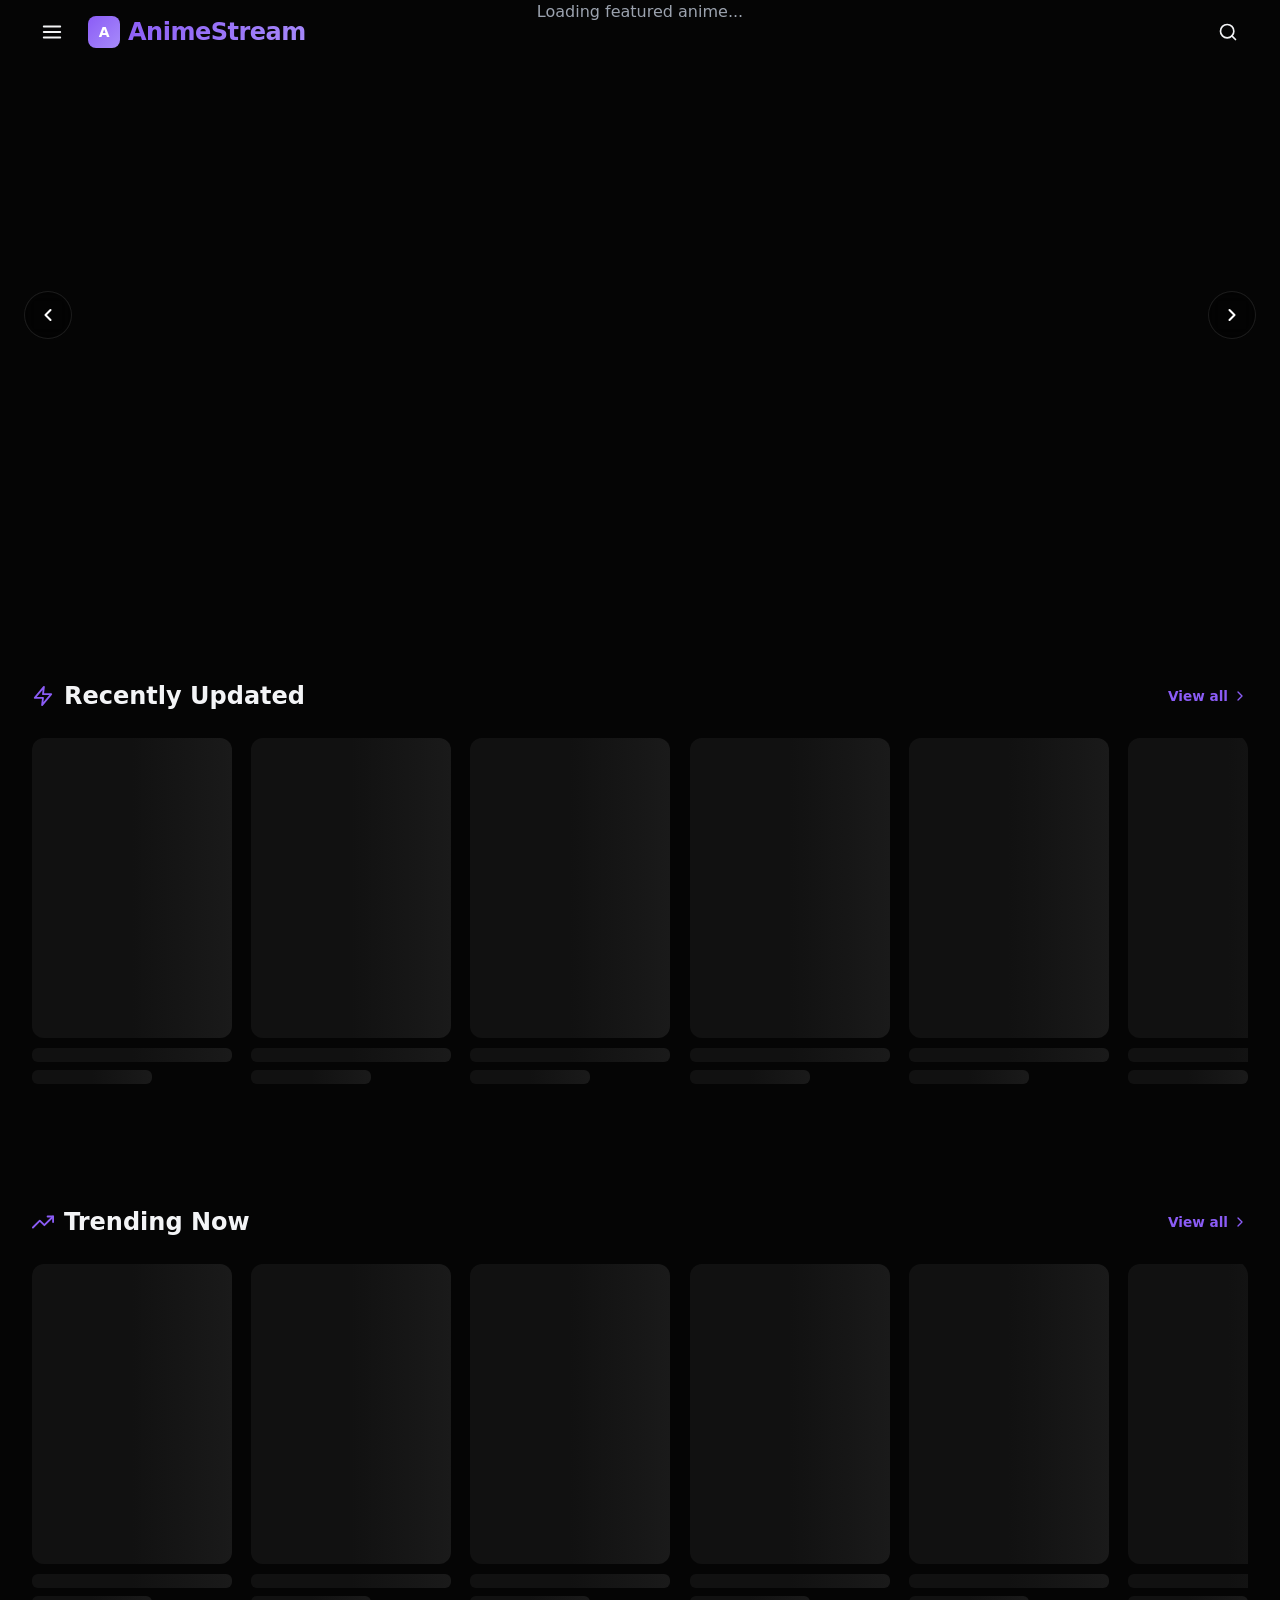
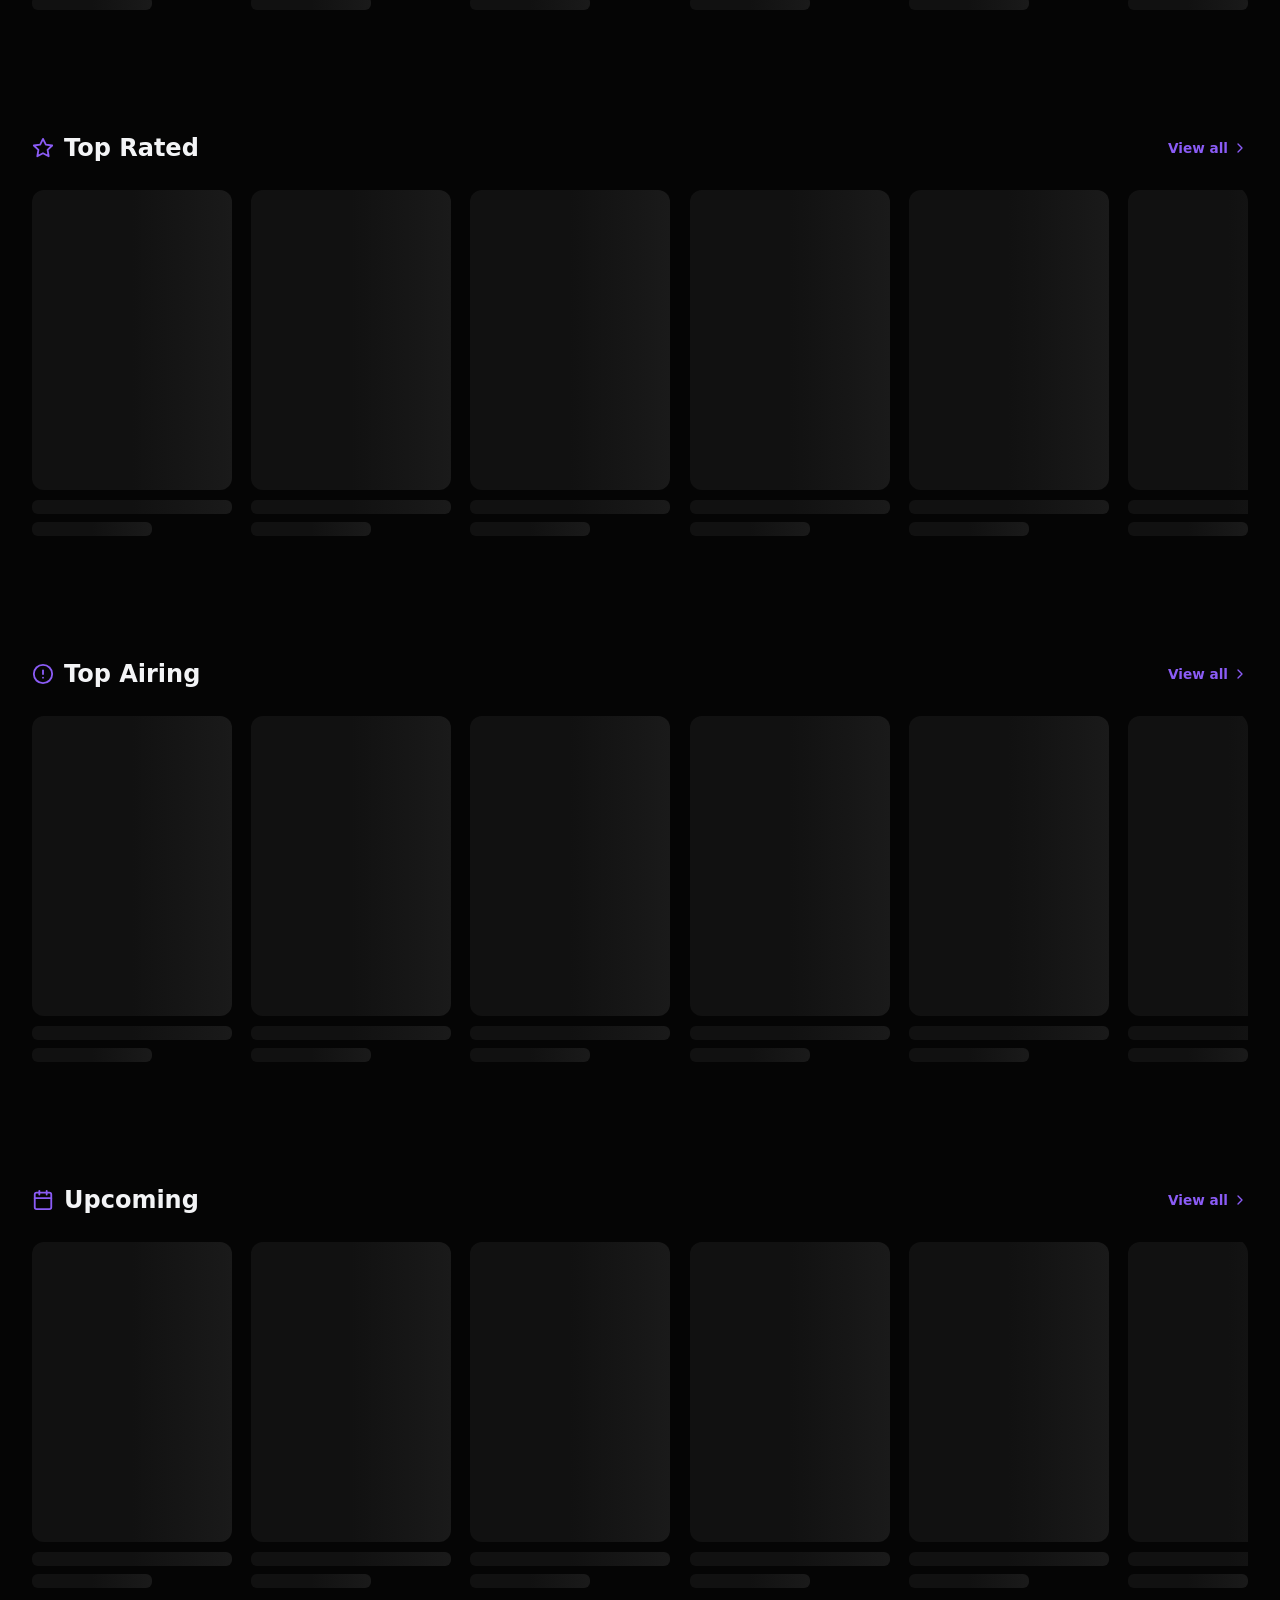
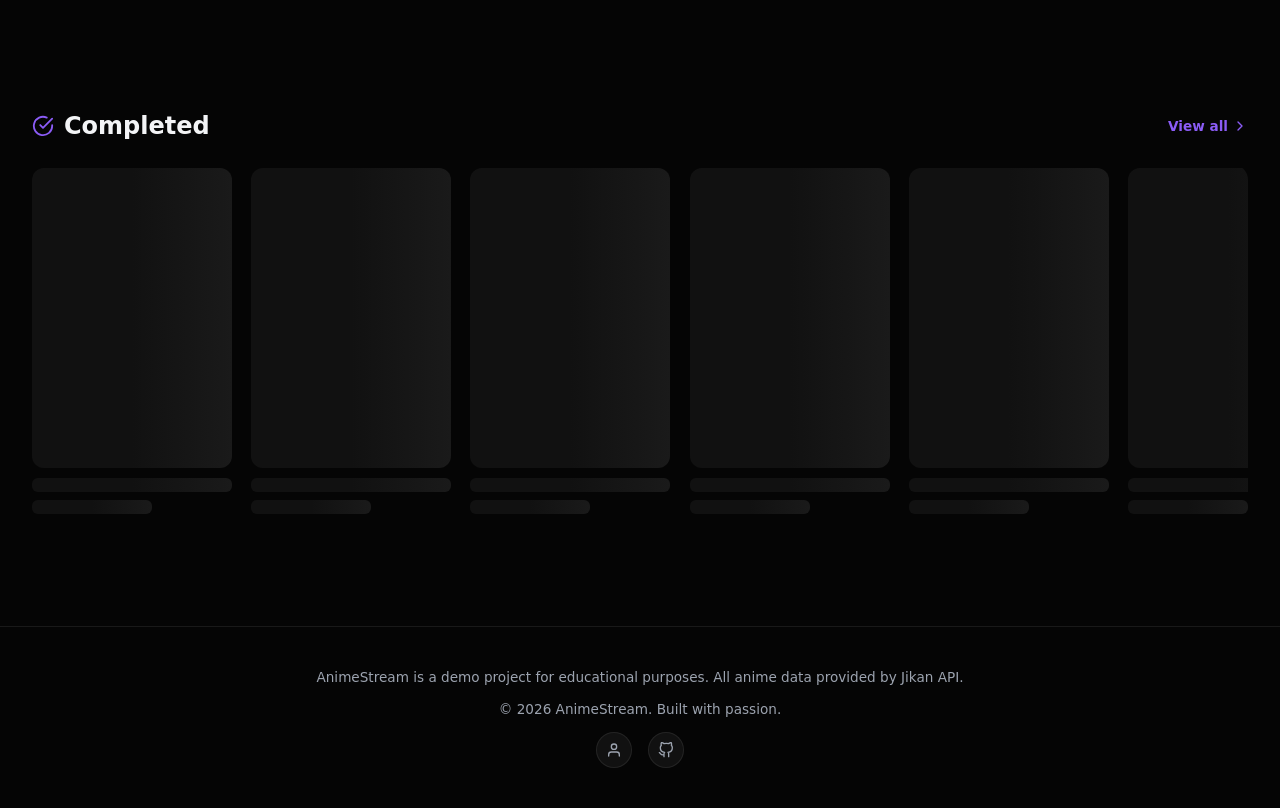
==== index.html @ a0fa5329 "Update index.html" ====
<!DOCTYPE html>
<html lang="en">
<head>
<meta charset="UTF-8">
<meta name="viewport" content="width=device-width, initial-scale=1.0, maximum-scale=1.0, user-scalable=no">
<meta name="description" content="Stream anime in HD quality. Watch trending, top rated, airing, and upcoming anime series free.">
<meta name="theme-color" content="#050505">
<meta property="og:title" content="AnimeStream - Premium Anime Streaming">
<meta property="og:description" content="Watch your favorite anime in HD. Trending, top rated, and latest episodes.">
<meta property="og:type" content="website">
<title>AnimeStream - Premium Anime Streaming</title>
<style>
/* ==================== CSS VARIABLES & RESET ==================== */
:root {
  --bg: #050505;
  --surface: #0a0a0a;
  --surface-2: #111111;
  --surface-3: #1a1a1a;
  --primary: #8b5cf6;
  --primary-glow: rgba(139,92,246,0.35);
  --secondary: #a78bfa;
  --text: #f3f4f6;
  --text-muted: #9ca3af;
  --border: rgba(255,255,255,0.08);
  --radius: 12px;
  --radius-lg: 16px;
  --shadow: 0 8px 32px rgba(0,0,0,0.4);
  --transition: all 0.3s cubic-bezier(0.4,0,0.2,1);
}
*, *::before, *::after { box-sizing: border-box; margin: 0; padding: 0; }
html, body {
  overflow-x: hidden;
  max-width: 100%;
  background: var(--bg);
  color: var(--text);
  font-family: system-ui, -apple-system, BlinkMacSystemFont, 'Segoe UI', Roboto, sans-serif;
  line-height: 1.5;
  -webkit-font-smoothing: antialiased;
  -moz-osx-font-smoothing: grayscale;
}
img { max-width: 100%; height: auto; display: block; }
a { color: inherit; text-decoration: none; }
button { font-family: inherit; cursor: pointer; border: none; background: none; color: inherit; }
ul, ol { list-style: none; }

/* ==================== UTILITIES ==================== */
.glass {
  background: rgba(17,17,17,0.75);
  backdrop-filter: blur(16px);
  -webkit-backdrop-filter: blur(16px);
  border: 1px solid var(--border);
}
.skeleton {
  background: linear-gradient(90deg, var(--surface-2) 25%, var(--surface-3) 50%, var(--surface-2) 75%);
  background-size: 200% 100%;
  animation: skeleton-loading 1.5s infinite;
  border-radius: var(--radius);
}
@keyframes skeleton-loading {
  0% { background-position: 200% 0; }
  100% { background-position: -200% 0; }
}
.fade-in { animation: fadeIn 0.5s ease forwards; opacity: 0; }
@keyframes fadeIn { to { opacity: 1; } }
.text-gradient {
  background: linear-gradient(135deg, var(--primary), var(--secondary));
  -webkit-background-clip: text;
  -webkit-text-fill-color: transparent;
  background-clip: text;
}
.clamp-2 {
  display: -webkit-box;
  -webkit-line-clamp: 2;
  -webkit-box-orient: vertical;
  overflow: hidden;
}
.clamp-3 {
  display: -webkit-box;
  -webkit-line-clamp: 3;
  -webkit-box-orient: vertical;
  overflow: hidden;
}

/* ==================== HEADER ==================== */
.header {
  position: fixed;
  top: 0; left: 0; right: 0;
  height: 64px;
  z-index: 1000;
  display: flex;
  align-items: center;
  justify-content: space-between;
  padding: 0 clamp(12px, 3vw, 32px);
  transition: var(--transition);
}
.header.scrolled {
  background: rgba(5,5,5,0.9);
  backdrop-filter: blur(20px);
  -webkit-backdrop-filter: blur(20px);
  border-bottom: 1px solid var(--border);
}
.header-left, .header-right {
  display: flex;
  align-items: center;
  gap: 16px;
}
.menu-btn {
  width: 40px; height: 40px;
  display: flex; align-items: center; justify-content: center;
  border-radius: 10px;
  transition: var(--transition);
}
.menu-btn:hover { background: var(--surface-2); }
.menu-btn svg { width: 22px; height: 22px; stroke: var(--text); }
.logo {
  font-size: clamp(1.1rem, 2vw, 1.5rem);
  font-weight: 800;
  letter-spacing: -0.5px;
  display: flex; align-items: center; gap: 8px;
}
.logo-icon {
  width: 32px; height: 32px;
  background: linear-gradient(135deg, var(--primary), var(--secondary));
  border-radius: 8px;
  display: flex; align-items: center; justify-content: center;
  font-weight: 900; color: #fff; font-size: 14px;
}
.search-btn {
  width: 40px; height: 40px;
  display: flex; align-items: center; justify-content: center;
  border-radius: 10px;
  transition: var(--transition);
}
.search-btn:hover { background: var(--surface-2); }
.search-btn svg { width: 20px; height: 20px; stroke: var(--text); }

/* ==================== MOBILE SIDEBAR ==================== */
.sidebar-overlay {
  position: fixed; inset: 0;
  background: rgba(0,0,0,0.7);
  backdrop-filter: blur(4px);
  z-index: 1100;
  opacity: 0; pointer-events: none;
  transition: opacity 0.3s ease;
}
.sidebar-overlay.active { opacity: 1; pointer-events: all; }
.sidebar {
  position: fixed; top: 0; left: 0; bottom: 0;
  width: min(280px, 80vw);
  background: var(--surface);
  border-right: 1px solid var(--border);
  z-index: 1101;
  transform: translateX(-100%);
  transition: transform 0.35s cubic-bezier(0.4,0,0.2,1);
  display: flex; flex-direction: column;
  padding: 20px;
}
.sidebar.active { transform: translateX(0); }
.sidebar-header {
  display: flex; align-items: center; justify-content: space-between;
  margin-bottom: 24px;
}
.sidebar-close {
  width: 36px; height: 36px;
  display: flex; align-items: center; justify-content: center;
  border-radius: 8px;
}
.sidebar-close:hover { background: var(--surface-2); }
.sidebar-close svg { width: 20px; height: 20px; stroke: var(--text); }
.sidebar-nav { display: flex; flex-direction: column; gap: 4px; flex: 1; }
.sidebar-nav a {
  display: flex; align-items: center; gap: 12px;
  padding: 12px 14px;
  border-radius: 10px;
  font-size: 0.95rem;
  font-weight: 500;
  color: var(--text-muted);
  transition: var(--transition);
}
.sidebar-nav a:hover, .sidebar-nav a.active {
  background: rgba(139,92,246,0.12);
  color: var(--primary);
}
.sidebar-nav a svg { width: 20px; height: 20px; stroke: currentColor; flex-shrink: 0; }

/* ==================== SEARCH OVERLAY ==================== */
.search-overlay {
  position: fixed; inset: 0;
  background: rgba(5,5,5,0.95);
  backdrop-filter: blur(20px);
  z-index: 1200;
  opacity: 0; pointer-events: none;
  transition: opacity 0.3s ease;
  display: flex; flex-direction: column;
  padding: clamp(16px, 4vw, 48px);
}
.search-overlay.active { opacity: 1; pointer-events: all; }
.search-top {
  display: flex; align-items: center; gap: 16px;
  margin-bottom: 24px;
}
.search-input-wrap {
  flex: 1;
  position: relative;
}
.search-input-wrap svg {
  position: absolute; left: 16px; top: 50%; transform: translateY(-50%);
  width: 20px; height: 20px; stroke: var(--text-muted);
  pointer-events: none;
}
.search-input {
  width: 100%;
  padding: 14px 16px 14px 48px;
  background: var(--surface-2);
  border: 1px solid var(--border);
  border-radius: var(--radius-lg);
  color: var(--text);
  font-size: 1rem;
  outline: none;
  transition: var(--transition);
}
.search-input:focus {
  border-color: var(--primary);
  box-shadow: 0 0 0 3px var(--primary-glow);
}
.search-close {
  width: 44px; height: 44px;
  display: flex; align-items: center; justify-content: center;
  border-radius: 12px;
  background: var(--surface-2);
}
.search-close:hover { background: var(--surface-3); }
.search-close svg { width: 22px; height: 22px; stroke: var(--text); }
.search-suggestions {
  display: grid;
  grid-template-columns: repeat(auto-fill, minmax(160px, 1fr));
  gap: 16px;
  overflow-y: auto;
  padding-bottom: 40px;
}
.search-suggestions::-webkit-scrollbar { width: 6px; }
.search-suggestions::-webkit-scrollbar-thumb { background: var(--surface-3); border-radius: 3px; }
.search-empty {
  text-align: center;
  color: var(--text-muted);
  padding: 48px 16px;
  font-size: 1rem;
}

/* ==================== HERO SLIDER ==================== */
.hero {
  position: relative;
  width: 100%;
  height: clamp(500px, 70vh, 900px);
  overflow: hidden;
  margin-top: 0;
}
.hero-slide {
  position: absolute; inset: 0;
  opacity: 0;
  pointer-events: none;
  transition: opacity 0.8s ease;
  z-index: 1;
}
.hero-slide.active {
  opacity: 1;
  pointer-events: all;
  z-index: 2;
}
.hero-bg {
  position: absolute; inset: 0;
  background-size: cover;
  background-position: center top;
  transition: transform 8s ease;
}
.hero-slide.active .hero-bg { transform: scale(1.08); }
.hero-overlay {
  position: absolute; inset: 0;
  background: linear-gradient(to top, var(--bg) 0%, rgba(5,5,5,0.7) 40%, rgba(5,5,5,0.3) 100%);
}
.hero-content {
  position: absolute;
  bottom: 0; left: 0; right: 0;
  padding: clamp(24px, 5vw, 64px);
  padding-bottom: clamp(40px, 8vh, 100px);
  z-index: 3;
  max-width: 900px;
}
.hero-badge {
  display: inline-flex; align-items: center; gap: 6px;
  padding: 6px 12px;
  background: rgba(139,92,246,0.2);
  border: 1px solid rgba(139,92,246,0.3);
  border-radius: 20px;
  font-size: 0.75rem;
  font-weight: 700;
  color: var(--secondary);
  text-transform: uppercase;
  letter-spacing: 0.5px;
  margin-bottom: 16px;
}
.hero-title {
  font-size: clamp(1.8rem, 4vw + 0.5rem, 3.5rem);
  font-weight: 800;
  line-height: 1.1;
  margin-bottom: 12px;
  text-shadow: 0 2px 20px rgba(0,0,0,0.5);
}
.hero-meta {
  display: flex; flex-wrap: wrap; align-items: center; gap: 12px;
  margin-bottom: 16px;
  font-size: 0.9rem;
  color: var(--text-muted);
}
.hero-meta .score {
  display: flex; align-items: center; gap: 4px;
  color: #fbbf24; font-weight: 700;
}
.hero-meta .score svg { width: 16px; height: 16px; fill: #fbbf24; }
.hero-meta .dot { width: 4px; height: 4px; background: var(--text-muted); border-radius: 50%; }
.hero-genres {
  display: flex; flex-wrap: wrap; gap: 8px;
  margin-bottom: 16px;
}
.hero-genre {
  padding: 4px 10px;
  background: rgba(255,255,255,0.08);
  border-radius: 6px;
  font-size: 0.75rem;
  font-weight: 600;
  color: var(--text-muted);
}
.hero-synopsis {
  font-size: clamp(0.85rem, 1vw + 0.2rem, 1rem);
  color: var(--text-muted);
  line-height: 1.6;
  margin-bottom: 24px;
  max-width: 600px;
}
.hero-buttons {
  display: flex; flex-wrap: wrap; gap: 12px;
}
.btn {
  display: inline-flex; align-items: center; justify-content: center; gap: 8px;
  padding: 12px 24px;
  border-radius: var(--radius);
  font-size: 0.9rem;
  font-weight: 700;
  transition: var(--transition);
  white-space: nowrap;
}
.btn-primary {
  background: linear-gradient(135deg, var(--primary), #7c3aed);
  color: #fff;
  box-shadow: 0 4px 20px var(--primary-glow);
}
.btn-primary:hover {
  transform: translateY(-2px);
  box-shadow: 0 8px 30px var(--primary-glow);
}
.btn-secondary {
  background: rgba(255,255,255,0.08);
  border: 1px solid var(--border);
  color: var(--text);
}
.btn-secondary:hover { background: rgba(255,255,255,0.14); }
.hero-dots {
  position: absolute;
  bottom: clamp(20px, 4vh, 40px);
  left: 50%; transform: translateX(-50%);
  display: flex; gap: 8px;
  z-index: 4;
}
.hero-dot {
  width: 8px; height: 8px;
  border-radius: 50%;
  background: rgba(255,255,255,0.3);
  cursor: pointer;
  transition: var(--transition);
}
.hero-dot.active { background: var(--primary); width: 24px; border-radius: 4px; }
.hero-arrows {
  position: absolute;
  top: 50%; transform: translateY(-50%);
  width: 100%;
  display: flex; justify-content: space-between;
  padding: 0 clamp(8px, 2vw, 24px);
  z-index: 4;
  pointer-events: none;
}
.hero-arrow {
  width: 48px; height: 48px;
  border-radius: 50%;
  background: rgba(0,0,0,0.4);
  backdrop-filter: blur(8px);
  display: flex; align-items: center; justify-content: center;
  pointer-events: all;
  transition: var(--transition);
  border: 1px solid rgba(255,255,255,0.1);
}
.hero-arrow:hover { background: rgba(0,0,0,0.6); transform: scale(1.1); }
.hero-arrow svg { width: 20px; height: 20px; stroke: #fff; }
.hero-arrow.prev { left: 0; }
.hero-arrow.next { right: 0; }

/* ==================== WIDGET SECTIONS ==================== */
.section {
  padding: clamp(24px, 4vw, 48px) clamp(12px, 3vw, 32px);
  max-width: 1600px;
  margin: 0 auto;
}
.section-header {
  display: flex; align-items: center; justify-content: space-between;
  margin-bottom: 20px;
}
.section-title {
  font-size: clamp(1.1rem, 1.5vw + 0.3rem, 1.5rem);
  font-weight: 700;
  display: flex; align-items: center; gap: 10px;
}
.section-title svg {
  width: 22px; height: 22px;
  stroke: var(--primary);
}
.section-link {
  font-size: 0.85rem;
  color: var(--primary);
  font-weight: 600;
  display: flex; align-items: center; gap: 4px;
  transition: var(--transition);
}
.section-link:hover { gap: 8px; }
.section-link svg { width: 16px; height: 16px; stroke: currentColor; }

/* ==================== SLIDER / CAROUSEL ==================== */
.slider-wrap {
  position: relative;
  overflow: hidden;
  border-radius: var(--radius-lg);
}
.slider-track {
  display: flex;
  gap: clamp(12px, 1.5vw, 20px);
  overflow-x: auto;
  overflow-y: hidden;
  scroll-behavior: smooth;
  scrollbar-width: none;
  -ms-overflow-style: none;
  padding: 4px 0 16px;
  touch-action: pan-y;
  -webkit-overflow-scrolling: touch;
}
.slider-track::-webkit-scrollbar { display: none; }
.slider-track.dragging { scroll-behavior: auto; cursor: grabbing; }
.slider-track.dragging .anime-card { pointer-events: none; }
.slider-arrow {
  position: absolute;
  top: 50%; transform: translateY(-50%);
  width: 44px; height: 44px;
  border-radius: 50%;
  background: rgba(0,0,0,0.6);
  backdrop-filter: blur(8px);
  border: 1px solid var(--border);
  display: flex; align-items: center; justify-content: center;
  z-index: 5;
  opacity: 0;
  transition: opacity 0.3s ease, transform 0.2s ease;
  color: #fff;
}
.slider-wrap:hover .slider-arrow { opacity: 1; }
.slider-arrow:hover { transform: translateY(-50%) scale(1.1); background: rgba(0,0,0,0.8); }
.slider-arrow.prev { left: 8px; }
.slider-arrow.next { right: 8px; }
.slider-arrow svg { width: 18px; height: 18px; stroke: currentColor; }
@media (max-width: 768px) {
  .slider-arrow { display: none; }
}

/* ==================== ANIME CARD ==================== */
.anime-card {
  flex: 0 0 auto;
  width: clamp(140px, 18vw, 200px);
  position: relative;
  border-radius: var(--radius);
  overflow: hidden;
  background: var(--surface-2);
  transition: transform 0.35s ease, box-shadow 0.35s ease;
  cursor: pointer;
}
.anime-card:hover {
  transform: scale(1.05) translateY(-4px);
  box-shadow: 0 20px 40px rgba(139,92,246,0.18);
}
.anime-card .card-img-wrap {
  position: relative;
  aspect-ratio: 2/3;
  overflow: hidden;
  background: var(--surface-3);
}
.anime-card .card-img-wrap img {
  width: 100%; height: 100%;
  object-fit: cover;
  transition: transform 0.5s ease;
}
.anime-card:hover .card-img-wrap img { transform: scale(1.1); }
.anime-card .card-gradient {
  position: absolute; inset: 0;
  background: linear-gradient(to top, rgba(0,0,0,0.8) 0%, transparent 50%);
  pointer-events: none;
}
.anime-card .card-badges {
  position: absolute;
  top: 8px; left: 8px;
  display: flex; flex-wrap: wrap; gap: 4px;
  z-index: 2;
}
.anime-card .badge {
  padding: 3px 8px;
  border-radius: 4px;
  font-size: 0.65rem;
  font-weight: 800;
  text-transform: uppercase;
  letter-spacing: 0.3px;
}
.badge-hd { background: #ef4444; color: #fff; }
.badge-score { background: rgba(0,0,0,0.6); color: #fbbf24; backdrop-filter: blur(4px); }
.badge-ep { background: var(--primary); color: #fff; }
.badge-type { background: rgba(255,255,255,0.15); color: #fff; }
.anime-card .card-info {
  padding: 10px 12px 14px;
}
.anime-card .card-title {
  font-size: 0.85rem;
  font-weight: 700;
  line-height: 1.3;
  margin-bottom: 4px;
  color: var(--text);
}
.anime-card .card-meta {
  font-size: 0.75rem;
  color: var(--text-muted);
  display: flex; align-items: center; gap: 6px;
}
.anime-card .card-meta .dot { width: 3px; height: 3px; background: var(--text-muted); border-radius: 50%; }

/* ==================== SKELETON CARDS ==================== */
.skeleton-card {
  flex: 0 0 auto;
  width: clamp(140px, 18vw, 200px);
}
.skeleton-img {
  aspect-ratio: 2/3;
  border-radius: var(--radius);
  margin-bottom: 10px;
}
.skeleton-text { height: 14px; border-radius: 6px; margin-bottom: 8px; }
.skeleton-text.short { width: 60%; }

/* ==================== FOOTER ==================== */
.footer {
  border-top: 1px solid var(--border);
  padding: clamp(24px, 4vw, 40px) clamp(16px, 3vw, 32px);
  text-align: center;
  margin-top: 40px;
}
.footer-text {
  font-size: 0.85rem;
  color: var(--text-muted);
  margin-bottom: 12px;
}
.footer-social {
  display: flex; justify-content: center; gap: 16px;
}
.footer-social a {
  width: 36px; height: 36px;
  display: flex; align-items: center; justify-content: center;
  border-radius: 50%;
  background: var(--surface-2);
  border: 1px solid var(--border);
  transition: var(--transition);
}
.footer-social a:hover {
  background: var(--primary);
  border-color: var(--primary);
  transform: translateY(-2px);
}
.footer-social a svg { width: 16px; height: 16px; stroke: var(--text-muted); }
.footer-social a:hover svg { stroke: #fff; }

/* ==================== RESPONSIVE ==================== */
@media (max-width: 640px) {
  .hero { height: clamp(420px, 85vh, 600px); }
  .hero-content { padding: 20px; padding-bottom: 60px; }
  .hero-arrows { display: none; }
  .btn { padding: 10px 18px; font-size: 0.85rem; }
  .anime-card { width: 140px; }
}
@media (min-width: 641px) and (max-width: 1024px) {
  .anime-card { width: 160px; }
}
@media (min-width: 1025px) {
  .anime-card { width: 180px; }
}
@media (min-width: 1400px) {
  .anime-card { width: 200px; }
}

/* Reduced motion */
@media (prefers-reduced-motion: reduce) {
  *, *::before, *::after {
    animation-duration: 0.01ms !important;
    animation-iteration-count: 1 !important;
    transition-duration: 0.01ms !important;
  }
}
</style>
<base">
</head>
<body>

<!-- ==================== HEADER ==================== -->
<header class="header" id="header">
  <div class="header-left">
    <button class="menu-btn" id="menuBtn" aria-label="Open menu">
      <svg viewBox="0 0 24 24" fill="none" stroke-width="2" stroke-linecap="round" stroke-linejoin="round"><line x1="3" y1="6" x2="21" y2="6"/><line x1="3" y1="12" x2="21" y2="12"/><line x1="3" y1="18" x2="21" y2="18"/></svg>
    </button>
    <a href="index.html" class="logo">
      <div class="logo-icon">A</div>
      <span class="text-gradient">AnimeStream</span>
    </a>
  </div>
  <div class="header-right">
    <button class="search-btn" id="searchBtn" aria-label="Search">
      <svg viewBox="0 0 24 24" fill="none" stroke-width="2" stroke-linecap="round" stroke-linejoin="round"><circle cx="11" cy="11" r="8"/><line x1="21" y1="21" x2="16.65" y2="16.65"/></svg>
    </button>
  </div>
</header>

<!-- ==================== MOBILE SIDEBAR ==================== -->
<div class="sidebar-overlay" id="sidebarOverlay"></div>
<aside class="sidebar" id="sidebar">
  <div class="sidebar-header">
    <a href="index.html" class="logo">
      <div class="logo-icon">A</div>
      <span class="text-gradient">AnimeStream</span>
    </a>
    <button class="sidebar-close" id="sidebarClose" aria-label="Close menu">
      <svg viewBox="0 0 24 24" fill="none" stroke-width="2" stroke-linecap="round" stroke-linejoin="round"><line x1="18" y1="6" x2="6" y2="18"/><line x1="6" y1="6" x2="18" y2="18"/></svg>
    </button>
  </div>
  <nav class="sidebar-nav">
    <a href="index.html" class="active"><svg viewBox="0 0 24 24" fill="none" stroke-width="2" stroke-linecap="round" stroke-linejoin="round"><path d="M3 9l9-7 9 7v11a2 2 0 0 1-2 2H5a2 2 0 0 1-2-2z"/><polyline points="9 22 9 12 15 12 15 22"/></svg>Home</a>
    <a href="search.html"><svg viewBox="0 0 24 24" fill="none" stroke-width="2" stroke-linecap="round" stroke-linejoin="round"><circle cx="11" cy="11" r="8"/><line x1="21" y1="21" x2="16.65" y2="16.65"/></svg>Search</a>
    <a href="schedule.html"><svg viewBox="0 0 24 24" fill="none" stroke-width="2" stroke-linecap="round" stroke-linejoin="round"><rect x="3" y="4" width="18" height="18" rx="2" ry="2"/><line x1="16" y1="2" x2="16" y2="6"/><line x1="8" y1="2" x2="8" y2="6"/><line x1="3" y1="10" x2="21" y2="10"/></svg>Schedule</a>
    <a href="creator.html"><svg viewBox="0 0 24 24" fill="none" stroke-width="2" stroke-linecap="round" stroke-linejoin="round"><path d="M20 21v-2a4 4 0 0 0-4-4H8a4 4 0 0 0-4 4v2"/><circle cx="12" cy="7" r="4"/></svg>Creator</a>
  </nav>
</aside>

<!-- ==================== SEARCH OVERLAY ==================== -->
<div class="search-overlay" id="searchOverlay">
  <div class="search-top">
    <div class="search-input-wrap">
      <svg viewBox="0 0 24 24" fill="none" stroke-width="2" stroke-linecap="round" stroke-linejoin="round"><circle cx="11" cy="11" r="8"/><line x1="21" y1="21" x2="16.65" y2="16.65"/></svg>
      <input type="text" class="search-input" id="searchInput" placeholder="Search anime..." autocomplete="off">
    </div>
    <button class="search-close" id="searchClose" aria-label="Close search">
      <svg viewBox="0 0 24 24" fill="none" stroke-width="2" stroke-linecap="round" stroke-linejoin="round"><line x1="18" y1="6" x2="6" y2="18"/><line x1="6" y1="6" x2="18" y2="18"/></svg>
    </button>
  </div>
  <div class="search-suggestions" id="searchSuggestions"></div>
</div>

<!-- ==================== HERO SLIDER ==================== -->
<section class="hero" id="hero">
  <div id="heroSlides"></div>
  <div class="hero-dots" id="heroDots"></div>
  <div class="hero-arrows">
    <button class="hero-arrow prev" id="heroPrev" aria-label="Previous slide">
      <svg viewBox="0 0 24 24" fill="none" stroke-width="2.5" stroke-linecap="round" stroke-linejoin="round"><polyline points="15 18 9 12 15 6"/></svg>
    </button>
    <button class="hero-arrow next" id="heroNext" aria-label="Next slide">
      <svg viewBox="0 0 24 24" fill="none" stroke-width="2.5" stroke-linecap="round" stroke-linejoin="round"><polyline points="9 18 15 12 9 6"/></svg>
    </button>
  </div>
</section>

<!-- ==================== WIDGETS ==================== -->
<main id="mainContent">
  <!-- Recently Updated -->
  <section class="section">
    <div class="section-header">
      <h2 class="section-title">
        <svg viewBox="0 0 24 24" fill="none" stroke-width="2" stroke-linecap="round" stroke-linejoin="round"><polygon points="13 2 3 14 12 14 11 22 21 10 12 10 13 2"/></svg>
        Recently Updated
      </h2>
      <a href="search.html" class="section-link">View all <svg viewBox="0 0 24 24" fill="none" stroke-width="2" stroke-linecap="round" stroke-linejoin="round"><polyline points="9 18 15 12 9 6"/></svg></a>
    </div>
    <div class="slider-wrap" id="wrap-recent">
      <div class="slider-track" id="slider-recent"></div>
      <button class="slider-arrow prev" data-target="recent"><svg viewBox="0 0 24 24" fill="none" stroke-width="2.5" stroke-linecap="round" stroke-linejoin="round"><polyline points="15 18 9 12 15 6"/></svg></button>
      <button class="slider-arrow next" data-target="recent"><svg viewBox="0 0 24 24" fill="none" stroke-width="2.5" stroke-linecap="round" stroke-linejoin="round"><polyline points="9 18 15 12 9 6"/></svg></button>
    </div>
  </section>

  <!-- Trending Now -->
  <section class="section">
    <div class="section-header">
      <h2 class="section-title">
        <svg viewBox="0 0 24 24" fill="none" stroke-width="2" stroke-linecap="round" stroke-linejoin="round"><polyline points="23 6 13.5 15.5 8.5 10.5 1 18"/><polyline points="17 6 23 6 23 12"/></svg>
        Trending Now
      </h2>
      <a href="search.html" class="section-link">View all <svg viewBox="0 0 24 24" fill="none" stroke-width="2" stroke-linecap="round" stroke-linejoin="round"><polyline points="9 18 15 12 9 6"/></svg></a>
    </div>
    <div class="slider-wrap" id="wrap-trending">
      <div class="slider-track" id="slider-trending"></div>
      <button class="slider-arrow prev" data-target="trending"><svg viewBox="0 0 24 24" fill="none" stroke-width="2.5" stroke-linecap="round" stroke-linejoin="round"><polyline points="15 18 9 12 15 6"/></svg></button>
      <button class="slider-arrow next" data-target="trending"><svg viewBox="0 0 24 24" fill="none" stroke-width="2.5" stroke-linecap="round" stroke-linejoin="round"><polyline points="9 18 15 12 9 6"/></svg></button>
    </div>
  </section>

  <!-- Top Rated -->
  <section class="section">
    <div class="section-header">
      <h2 class="section-title">
        <svg viewBox="0 0 24 24" fill="none" stroke-width="2" stroke-linecap="round" stroke-linejoin="round"><polygon points="12 2 15.09 8.26 22 9.27 17 14.14 18.18 21.02 12 17.77 5.82 21.02 7 14.14 2 9.27 8.91 8.26 12 2"/></svg>
        Top Rated
      </h2>
      <a href="search.html" class="section-link">View all <svg viewBox="0 0 24 24" fill="none" stroke-width="2" stroke-linecap="round" stroke-linejoin="round"><polyline points="9 18 15 12 9 6"/></svg></a>
    </div>
    <div class="slider-wrap" id="wrap-top">
      <div class="slider-track" id="slider-top"></div>
      <button class="slider-arrow prev" data-target="top"><svg viewBox="0 0 24 24" fill="none" stroke-width="2.5" stroke-linecap="round" stroke-linejoin="round"><polyline points="15 18 9 12 15 6"/></svg></button>
      <button class="slider-arrow next" data-target="top"><svg viewBox="0 0 24 24" fill="none" stroke-width="2.5" stroke-linecap="round" stroke-linejoin="round"><polyline points="9 18 15 12 9 6"/></svg></button>
    </div>
  </section>

  <!-- Top Airing -->
  <section class="section">
    <div class="section-header">
      <h2 class="section-title">
        <svg viewBox="0 0 24 24" fill="none" stroke-width="2" stroke-linecap="round" stroke-linejoin="round"><circle cx="12" cy="12" r="10"/><line x1="12" y1="8" x2="12" y2="12"/><line x1="12" y1="16" x2="12.01" y2="16"/></svg>
        Top Airing
      </h2>
      <a href="search.html" class="section-link">View all <svg viewBox="0 0 24 24" fill="none" stroke-width="2" stroke-linecap="round" stroke-linejoin="round"><polyline points="9 18 15 12 9 6"/></svg></a>
    </div>
    <div class="slider-wrap" id="wrap-airing">
      <div class="slider-track" id="slider-airing"></div>
      <button class="slider-arrow prev" data-target="airing"><svg viewBox="0 0 24 24" fill="none" stroke-width="2.5" stroke-linecap="round" stroke-linejoin="round"><polyline points="15 18 9 12 15 6"/></svg></button>
      <button class="slider-arrow next" data-target="airing"><svg viewBox="0 0 24 24" fill="none" stroke-width="2.5" stroke-linecap="round" stroke-linejoin="round"><polyline points="9 18 15 12 9 6"/></svg></button>
    </div>
  </section>

  <!-- Upcoming -->
  <section class="section">
    <div class="section-header">
      <h2 class="section-title">
        <svg viewBox="0 0 24 24" fill="none" stroke-width="2" stroke-linecap="round" stroke-linejoin="round"><rect x="3" y="4" width="18" height="18" rx="2" ry="2"/><line x1="16" y1="2" x2="16" y2="6"/><line x1="8" y1="2" x2="8" y2="6"/><line x1="3" y1="10" x2="21" y2="10"/></svg>
        Upcoming
      </h2>
      <a href="search.html" class="section-link">View all <svg viewBox="0 0 24 24" fill="none" stroke-width="2" stroke-linecap="round" stroke-linejoin="round"><polyline points="9 18 15 12 9 6"/></svg></a>
    </div>
    <div class="slider-wrap" id="wrap-upcoming">
      <div class="slider-track" id="slider-upcoming"></div>
      <button class="slider-arrow prev" data-target="upcoming"><svg viewBox="0 0 24 24" fill="none" stroke-width="2.5" stroke-linecap="round" stroke-linejoin="round"><polyline points="15 18 9 12 15 6"/></svg></button>
      <button class="slider-arrow next" data-target="upcoming"><svg viewBox="0 0 24 24" fill="none" stroke-width="2.5" stroke-linecap="round" stroke-linejoin="round"><polyline points="9 18 15 12 9 6"/></svg></button>
    </div>
  </section>

  <!-- Completed -->
  <section class="section">
    <div class="section-header">
      <h2 class="section-title">
        <svg viewBox="0 0 24 24" fill="none" stroke-width="2" stroke-linecap="round" stroke-linejoin="round"><path d="M22 11.08V12a10 10 0 1 1-5.93-9.14"/><polyline points="22 4 12 14.01 9 11.01"/></svg>
        Completed
      </h2>
      <a href="search.html" class="section-link">View all <svg viewBox="0 0 24 24" fill="none" stroke-width="2" stroke-linecap="round" stroke-linejoin="round"><polyline points="9 18 15 12 9 6"/></svg></a>
    </div>
    <div class="slider-wrap" id="wrap-completed">
      <div class="slider-track" id="slider-completed"></div>
      <button class="slider-arrow prev" data-target="completed"><svg viewBox="0 0 24 24" fill="none" stroke-width="2.5" stroke-linecap="round" stroke-linejoin="round"><polyline points="15 18 9 12 15 6"/></svg></button>
      <button class="slider-arrow next" data-target="completed"><svg viewBox="0 0 24 24" fill="none" stroke-width="2.5" stroke-linecap="round" stroke-linejoin="round"><polyline points="9 18 15 12 9 6"/></svg></button>
    </div>
  </section>
</main>

<!-- ==================== FOOTER ==================== -->
<footer class="footer">
  <p class="footer-text">AnimeStream is a demo project for educational purposes. All anime data provided by Jikan API.</p>
  <p class="footer-text">&copy; 2026 AnimeStream. Built with passion.</p>
  <div class="footer-social">
    <a href="creator.html" aria-label="Creator"><svg viewBox="0 0 24 24" fill="none" stroke-width="2" stroke-linecap="round" stroke-linejoin="round"><path d="M20 21v-2a4 4 0 0 0-4-4H8a4 4 0 0 0-4 4v2"/><circle cx="12" cy="7" r="4"/></svg></a>
    <a href="https://github.com" target="_blank" rel="noopener" aria-label="GitHub"><svg viewBox="0 0 24 24" fill="none" stroke-width="2" stroke-linecap="round" stroke-linejoin="round"><path d="M9 19c-5 1.5-5-2.5-7-3m14 6v-3.87a3.37 3.37 0 0 0-.94-2.61c3.14-.35 6.44-1.54 6.44-7A5.44 5.44 0 0 0 20 4.77 5.07 5.07 0 0 0 19.91 1S18.73.65 16 2.48a13.38 13.38 0 0 0-7 0C6.27.65 5.09 1 5.09 1A5.07 5.07 0 0 0 5 4.77a5.44 5.44 0 0 0-1.5 3.78c0 5.42 3.3 6.61 6.44 7A3.37 3.37 0 0 0 9 18.13V22"/></svg></a>
  </div>
</footer>

<!-- ==================== SCRIPTS ==================== -->
<script>
(function() {
  'use strict';

  // ==================== API ENGINE ====================
  const API_BASE = 'https://api.jikan.moe/v4';
  const CACHE_TTL = 5 * 60 * 1000; // 5 minutes
  const RATE_DELAY = 400; // ms between requests to respect 3/sec

  const ApiEngine = {
    cache: {},
    lastRequest: 0,
    queue: [],
    processing: false,

    getCacheKey(url) { return 'cache_' + url; },

    getCached(url) {
      const key = this.getCacheKey(url);
      const item = this.cache[key];
      if (!item) {
        try {
          const raw = localStorage.getItem(key);
          if (raw) {
            const parsed = JSON.parse(raw);
            if (Date.now() - parsed.time < CACHE_TTL) {
              this.cache[key] = parsed;
              return parsed.data;
            }
          }
        } catch(e) {}
        return null;
      }
      if (Date.now() - item.time < CACHE_TTL) return item.data;
      return null;
    },

    setCache(url, data) {
      const key = this.getCacheKey(url);
      const payload = { data, time: Date.now() };
      this.cache[key] = payload;
      try { localStorage.setItem(key, JSON.stringify(payload)); } catch(e) {}
    },

    async fetchWithTimeout(url, timeout = 10000) {
      const controller = new AbortController();
      const id = setTimeout(() => controller.abort(), timeout);
      try {
        const response = await fetch(url, { signal: controller.signal });
        clearTimeout(id);
        return response;
      } catch (e) {
        clearTimeout(id);
        throw e;
      }
    },

    async fetch(url, retries = 3) {
      const cached = this.getCached(url);
      if (cached) return cached;

      // Rate limit spacing
      const now = Date.now();
      const wait = Math.max(0, this.lastRequest + RATE_DELAY - now);
      if (wait > 0) await new Promise(r => setTimeout(r, wait));
      this.lastRequest = Date.now();

      let lastError;
      for (let i = 0; i < retries; i++) {
        try {
          if (i > 0) await new Promise(r => setTimeout(r, 1200 * i));
          const response = await this.fetchWithTimeout(url);
          if (!response.ok) throw new Error('HTTP ' + response.status);
          const json = await response.json();
          if (!json || !json.data) throw new Error('Invalid response');
          this.setCache(url, json);
          return json;
        } catch (e) {
          lastError = e;
        }
      }
      throw lastError;
    },

    async fetchSafe(url, fallbackData = null) {
      try {
        return await this.fetch(url);
      } catch (e) {
        console.warn('API fetch failed:', url, e.message);
        return { data: fallbackData };
      }
    }
  };

  // ==================== FALLBACK DATA ====================
  const FallbackAnime = {
    mal_id: 0,
    title: 'Loading...',
    title_english: null,
    images: { jpg: { image_url: '', large_image_url: '' } },
    score: 0,
    episodes: 0,
    type: 'TV',
    status: 'Unknown',
    genres: [],
    synopsis: 'No description available.',
    aired: { string: '' },
    studios: [{ name: 'Unknown' }],
    trailer: { url: null, embed_url: null },
    url: '#'
  };

  function sanitize(str) {
    if (!str) return '';
    const div = document.createElement('div');
    div.textContent = str;
    return div.innerHTML;
  }

  function getTitle(anime) {
    return sanitize(anime.title_english || anime.title || 'Unknown');
  }

  function getImage(anime) {
    if (!anime.images || !anime.images.jpg) return '';
    return anime.images.jpg.large_image_url || anime.images.jpg.image_url || '';
  }

  // ==================== UNIVERSAL SLIDER ====================
  const SliderRegistry = new Map();

  function initSlider(trackId) {
    const track = document.getElementById(trackId);
    if (!track) return;
    if (SliderRegistry.has(trackId)) return; // Prevent duplicate init

    let isDown = false;
    let startX, scrollLeft;

    function onMouseDown(e) {
      isDown = true;
      track.classList.add('dragging');
      startX = e.pageX - track.offsetLeft;
      scrollLeft = track.scrollLeft;
    }
    function onMouseLeave() {
      isDown = false;
      track.classList.remove('dragging');
    }
    function onMouseUp() {
      isDown = false;
      track.classList.remove('dragging');
    }
    function onMouseMove(e) {
      if (!isDown) return;
      e.preventDefault();
      const x = e.pageX - track.offsetLeft;
      const walk = (x - startX) * 1.5;
      track.scrollLeft = scrollLeft - walk;
    }
    function onWheel(e) {
      if (Math.abs(e.deltaY) > Math.abs(e.deltaX)) {
        e.preventDefault();
        track.scrollLeft += e.deltaY;
      }
    }

    track.addEventListener('mousedown', onMouseDown);
    track.addEventListener('mouseleave', onMouseLeave);
    track.addEventListener('mouseup', onMouseUp);
    track.addEventListener('mousemove', onMouseMove);
    track.addEventListener('wheel', onWheel, { passive: false });

    // Touch support
    let touchStartX = 0;
    let touchScrollLeft = 0;
    track.addEventListener('touchstart', (e) => {
      touchStartX = e.touches[0].clientX;
      touchScrollLeft = track.scrollLeft;
    }, { passive: true });
    track.addEventListener('touchmove', (e) => {
      const touchX = e.touches[0].clientX;
      const diff = touchStartX - touchX;
      track.scrollLeft = touchScrollLeft + diff;
    }, { passive: true });

    SliderRegistry.set(trackId, { track });
  }

  function slideTrack(trackId, direction) {
    const track = document.getElementById(trackId);
    if (!track) return;
    const card = track.querySelector('.anime-card');
    const scrollAmount = card ? (card.offsetWidth + 16) * 4 : 600;
    track.scrollBy({ left: direction * scrollAmount, behavior: 'smooth' });
  }

  // Arrow buttons
  document.querySelectorAll('.slider-arrow').forEach(btn => {
    btn.addEventListener('click', (e) => {
      const target = btn.dataset.target;
      const direction = btn.classList.contains('prev') ? -1 : 1;
      slideTrack('slider-' + target, direction);
    });
  });

  // ==================== HERO SLIDER ====================
  const HeroSlider = {
    slides: [],
    current: 0,
    autoplay: null,
    isTransitioning: false,
    touchStartX: 0,

    async load() {
      const container = document.getElementById('heroSlides');
      const dotsContainer = document.getElementById('heroDots');
      if (!container || !dotsContainer) return;

      // Show skeleton state or loading
      container.innerHTML = '<div style="display:flex;align-items:center;justify-content:center;height:100%;color:var(--text-muted);">Loading featured anime...</div>';

      try {
        const res = await ApiEngine.fetchSafe(`${API_BASE}/top/anime?filter=airing&limit=12`);
        const data = (res && res.data) ? res.data : [];
        if (!data.length) {
          const fallback = await ApiEngine.fetchSafe(`${API_BASE}/top/anime?limit=12`);
          this.slides = (fallback && fallback.data) ? fallback.data : [];
        } else {
          this.slides = data;
        }
      } catch (e) {
        this.slides = [];
      }

      if (!this.slides.length) {
        container.innerHTML = '<div style="display:flex;align-items:center;justify-content:center;height:100%;color:var(--text-muted);">Unable to load hero slides.</div>';
        return;
      }

      container.innerHTML = '';
      dotsContainer.innerHTML = '';

      this.slides.forEach((anime, i) => {
        const img = getImage(anime);
        const title = getTitle(anime);
        const genres = (anime.genres || []).slice(0, 3).map(g => sanitize(g.name)).join('</span><span class="hero-genre">');
        const synopsis = sanitize(anime.synopsis || 'No synopsis available.');
        const score = anime.score ? anime.score.toFixed(2) : 'N/A';
        const episodes = anime.episodes || '?';
        const type = sanitize(anime.type || 'TV');
        const malId = anime.mal_id;

        const slide = document.createElement('div');
        slide.className = 'hero-slide' + (i === 0 ? ' active' : '');
        slide.innerHTML = `
          <div class="hero-bg" style="background-image:url('${img}')"></div>
          <div class="hero-overlay"></div>
          <div class="hero-content">
            <div class="hero-badge">${type}</div>
            <h1 class="hero-title">${title}</h1>
            <div class="hero-meta">
              <span class="score"><svg viewBox="0 0 24 24"><polygon points="12 2 15.09 8.26 22 9.27 17 14.14 18.18 21.02 12 17.77 5.82 21.02 7 14.14 2 9.27 8.91 8.26 12 2"/></svg>${score}</span>
              <span class="dot"></span>
              <span>${episodes} Episodes</span>
              <span class="dot"></span>
              <span>${sanitize(anime.status || 'Unknown')}</span>
            </div>
            <div class="hero-genres"><span class="hero-genre">${genres}</span></div>
            <p class="hero-synopsis clamp-3">${synopsis}</p>
            <div class="hero-buttons">
              <a href="watch.html?id=${malId}&ep=1" class="btn btn-primary">
                <svg width="18" height="18" viewBox="0 0 24 24" fill="currentColor"><polygon points="5 3 19 12 5 21 5 3"/></svg>
                Watch Now
              </a>
              <a href="anime.html?id=${malId}" class="btn btn-secondary">Details</a>
            </div>
          </div>
        `;
        container.appendChild(slide);

        const dot = document.createElement('button');
        dot.className = 'hero-dot' + (i === 0 ? ' active' : '');
        dot.setAttribute('aria-label', `Go to slide ${i + 1}`);
        dot.addEventListener('click', () => this.goTo(i));
        dotsContainer.appendChild(dot);
      });

      this.startAutoplay();
      this.bindGestures();
    },

    goTo(index) {
      if (this.isTransitioning || index === this.current) return;
      this.isTransitioning = true;
      const slides = document.querySelectorAll('.hero-slide');
      const dots = document.querySelectorAll('.hero-dot');
      if (!slides[this.current] || !slides[index]) { this.isTransitioning = false; return; }

      slides[this.current].classList.remove('active');
      slides[index].classList.add('active');
      if (dots[this.current]) dots[this.current].classList.remove('active');
      if (dots[index]) dots[index].classList.add('active');

      this.current = index;
      setTimeout(() => { this.isTransitioning = false; }, 850);
      this.resetAutoplay();
    },

    next() {
      const nextIndex = (this.current + 1) % this.slides.length;
      this.goTo(nextIndex);
    },

    prev() {
      const prevIndex = (this.current - 1 + this.slides.length) % this.slides.length;
      this.goTo(prevIndex);
    },

    startAutoplay() {
      if (this.autoplay) clearInterval(this.autoplay);
      this.autoplay = setInterval(() => this.next(), 6000);
    },

    resetAutoplay() {
      this.startAutoplay();
    },

    bindGestures() {
      const hero = document.getElementById('hero');
      if (!hero) return;
      hero.addEventListener('touchstart', (e) => {
        this.touchStartX = e.touches[0].clientX;
      }, { passive: true });
      hero.addEventListener('touchend', (e) => {
        const diff = this.touchStartX - e.changedTouches[0].clientX;
        if (Math.abs(diff) > 50) {
          diff > 0 ? this.next() : this.prev();
        }
      }, { passive: true });
    }
  };

  document.getElementById('heroPrev').addEventListener('click', () => HeroSlider.prev());
  document.getElementById('heroNext').addEventListener('click', () => HeroSlider.next());

  // ==================== WIDGET LOADER ====================
  const Widgets = {
    recent: { url: `${API_BASE}/seasons/now?limit=15`, el: 'slider-recent', title: 'Recently Updated' },
    trending: { url: `${API_BASE}/top/anime?filter=bypopularity&limit=15`, el: 'slider-trending', title: 'Trending Now' },
    top: { url: `${API_BASE}/top/anime?limit=15`, el: 'slider-top', title: 'Top Rated' },
    airing: { url: `${API_BASE}/top/anime?filter=airing&limit=15`, el: 'slider-airing', title: 'Top Airing' },
    upcoming: { url: `${API_BASE}/seasons/upcoming?limit=15`, el: 'slider-upcoming', title: 'Upcoming' },
    completed: { url: `${API_BASE}/anime?status=complete&order_by=score&sort=desc&limit=15`, el: 'slider-completed', title: 'Completed' }
  };

  function renderSkeletons(containerId, count = 8) {
    const container = document.getElementById(containerId);
    if (!container) return;
    container.innerHTML = '';
    for (let i = 0; i < count; i++) {
      const card = document.createElement('div');
      card.className = 'skeleton-card';
      card.innerHTML = '<div class="skeleton skeleton-img"></div><div class="skeleton skeleton-text"></div><div class="skeleton skeleton-text short"></div>';
      container.appendChild(card);
    }
  }

  function renderAnimeCard(anime) {
    const malId = anime.mal_id || 0;
    const img = getImage(anime) || '[data-uri]';
    const title = getTitle(anime);
    const score = anime.score ? anime.score.toFixed(1) : '';
    const episodes = anime.episodes || (anime.type === 'Movie' ? '1' : '?');
    const type = sanitize(anime.type || 'TV');

    return `
      <a href="anime.html?id=${malId}" class="anime-card fade-in">
        <div class="card-img-wrap">
          <img src="${img}" alt="${title}" loading="lazy">
          <div class="card-gradient"></div>
          <div class="card-badges">
            <span class="badge badge-hd">HD</span>
            ${score ? `<span class="badge badge-score">${score}</span>` : ''}
            ${episodes ? `<span class="badge badge-ep">EP ${episodes}</span>` : ''}
            <span class="badge badge-type">${type}</span>
          </div>
        </div>
        <div class="card-info">
          <div class="card-title clamp-2">${title}</div>
        </div>
      </a>
    `;
  }

  async function loadWidget(key) {
    const config = Widgets[key];
    const container = document.getElementById(config.el);
    if (!container) return;

    renderSkeletons(config.el, 8);

    try {
      const res = await ApiEngine.fetchSafe(config.url);
      const data = (res && res.data) ? res.data : [];
      container.innerHTML = '';

      if (!data.length) {
        container.innerHTML = '<div style="padding:20px;color:var(--text-muted);font-size:0.9rem;">No anime found.</div>';
        return;
      }

      data.forEach((anime, i) => {
        if (!anime) return;
        const html = renderAnimeCard(anime);
        container.insertAdjacentHTML('beforeend', html);
      });

      initSlider(config.el);
    } catch (e) {
      console.error('Widget load error:', key, e);
      container.innerHTML = '<div style="padding:20px;color:var(--text-muted);font-size:0.9rem;">Failed to load. Please refresh.</div>';
    }
  }

  // ==================== SEARCH OVERLAY ====================
  const SearchOverlay = {
    overlay: document.getElementById('searchOverlay'),
    input: document.getElementById('searchInput'),
    suggestions: document.getElementById('searchSuggestions'),
    debounceTimer: null,

    open() {
      this.overlay.classList.add('active');
      document.body.style.overflow = 'hidden';
      setTimeout(() => this.input.focus(), 100);
    },

    close() {
      this.overlay.classList.remove('active');
      document.body.style.overflow = '';
      this.input.value = '';
      this.suggestions.innerHTML = '';
    },

    async search(query) {
      if (!query || query.length < 2) {
        this.suggestions.innerHTML = '<div class="search-empty">Type at least 2 characters to search</div>';
        return;
      }
      this.suggestions.innerHTML = '<div class="search-empty">Searching...</div>';
      try {
        const res = await ApiEngine.fetchSafe(`${API_BASE}/anime?q=${encodeURIComponent(query)}&limit=12`);
        const data = (res && res.data) ? res.data : [];
        if (!data.length) {
          this.suggestions.innerHTML = '<div class="search-empty">No results found.</div>';
          return;
        }
        this.suggestions.innerHTML = data.map(anime => renderAnimeCard(anime)).join('');
        // Re-bind click for dynamically added cards
        this.suggestions.querySelectorAll('.anime-card').forEach(card => {
          card.addEventListener('click', (e) => {
            e.preventDefault();
            const href = card.getAttribute('href');
            if (href) window.location.href = href;
          });
        });
      } catch (e) {
        this.suggestions.innerHTML = '<div class="search-empty">Search failed. Try again.</div>';
      }
    },

    init() {
      document.getElementById('searchBtn').addEventListener('click', () => this.open());
      document.getElementById('searchClose').addEventListener('click', () => this.close());
      this.overlay.addEventListener('click', (e) => {
        if (e.target === this.overlay) this.close();
      });
      this.input.addEventListener('input', (e) => {
        clearTimeout(this.debounceTimer);
        this.debounceTimer = setTimeout(() => this.search(e.target.value.trim()), 400);
      });
      this.input.addEventListener('keydown', (e) => {
        if (e.key === 'Escape') this.close();
      });
    }
  };

  // ==================== MOBILE NAV ====================
  const MobileNav = {
    sidebar: document.getElementById('sidebar'),
    overlay: document.getElementById('sidebarOverlay'),

    open() {
      this.sidebar.classList.add('active');
      this.overlay.classList.add('active');
      document.body.style.overflow = 'hidden';
    },

    close() {
      this.sidebar.classList.remove('active');
      this.overlay.classList.remove('active');
      document.body.style.overflow = '';
    },

    init() {
      document.getElementById('menuBtn').addEventListener('click', () => this.open());
      document.getElementById('sidebarClose').addEventListener('click', () => this.close());
      this.overlay.addEventListener('click', () => this.close());
    }
  };

  // ==================== HEADER SCROLL ====================
  function initHeaderScroll() {
    const header = document.getElementById('header');
    let ticking = false;
    window.addEventListener('scroll', () => {
      if (!ticking) {
        requestAnimationFrame(() => {
          header.classList.toggle('scrolled', window.scrollY > 40);
          ticking = false;
        });
        ticking = true;
      }
    }, { passive: true });
  }

  // ==================== APP INIT ====================
  async function initApp() {
    initHeaderScroll();
    MobileNav.init();
    SearchOverlay.init();

    // Load hero and widgets with Promise.allSettled for stability
    const promises = [
      HeroSlider.load(),
      ...Object.keys(Widgets).map(key => loadWidget(key))
    ];

    await Promise.allSettled(promises);

    // Reinitialize sliders on resize safely
    let resizeTimer;
    window.addEventListener('resize', () => {
      clearTimeout(resizeTimer);
      resizeTimer = setTimeout(() => {
        // Sliders auto-adjust via CSS, no JS recalc needed
      }, 250);
    });
  }

  // Prevent duplicate initialization
  if (!window.__appInitialized) {
    window.__appInitialized = true;
    if (document.readyState === 'loading') {
      document.addEventListener('DOMContentLoaded', initApp);
    } else {
      initApp();
    }
  }
})();
</script>
</body>
</html>
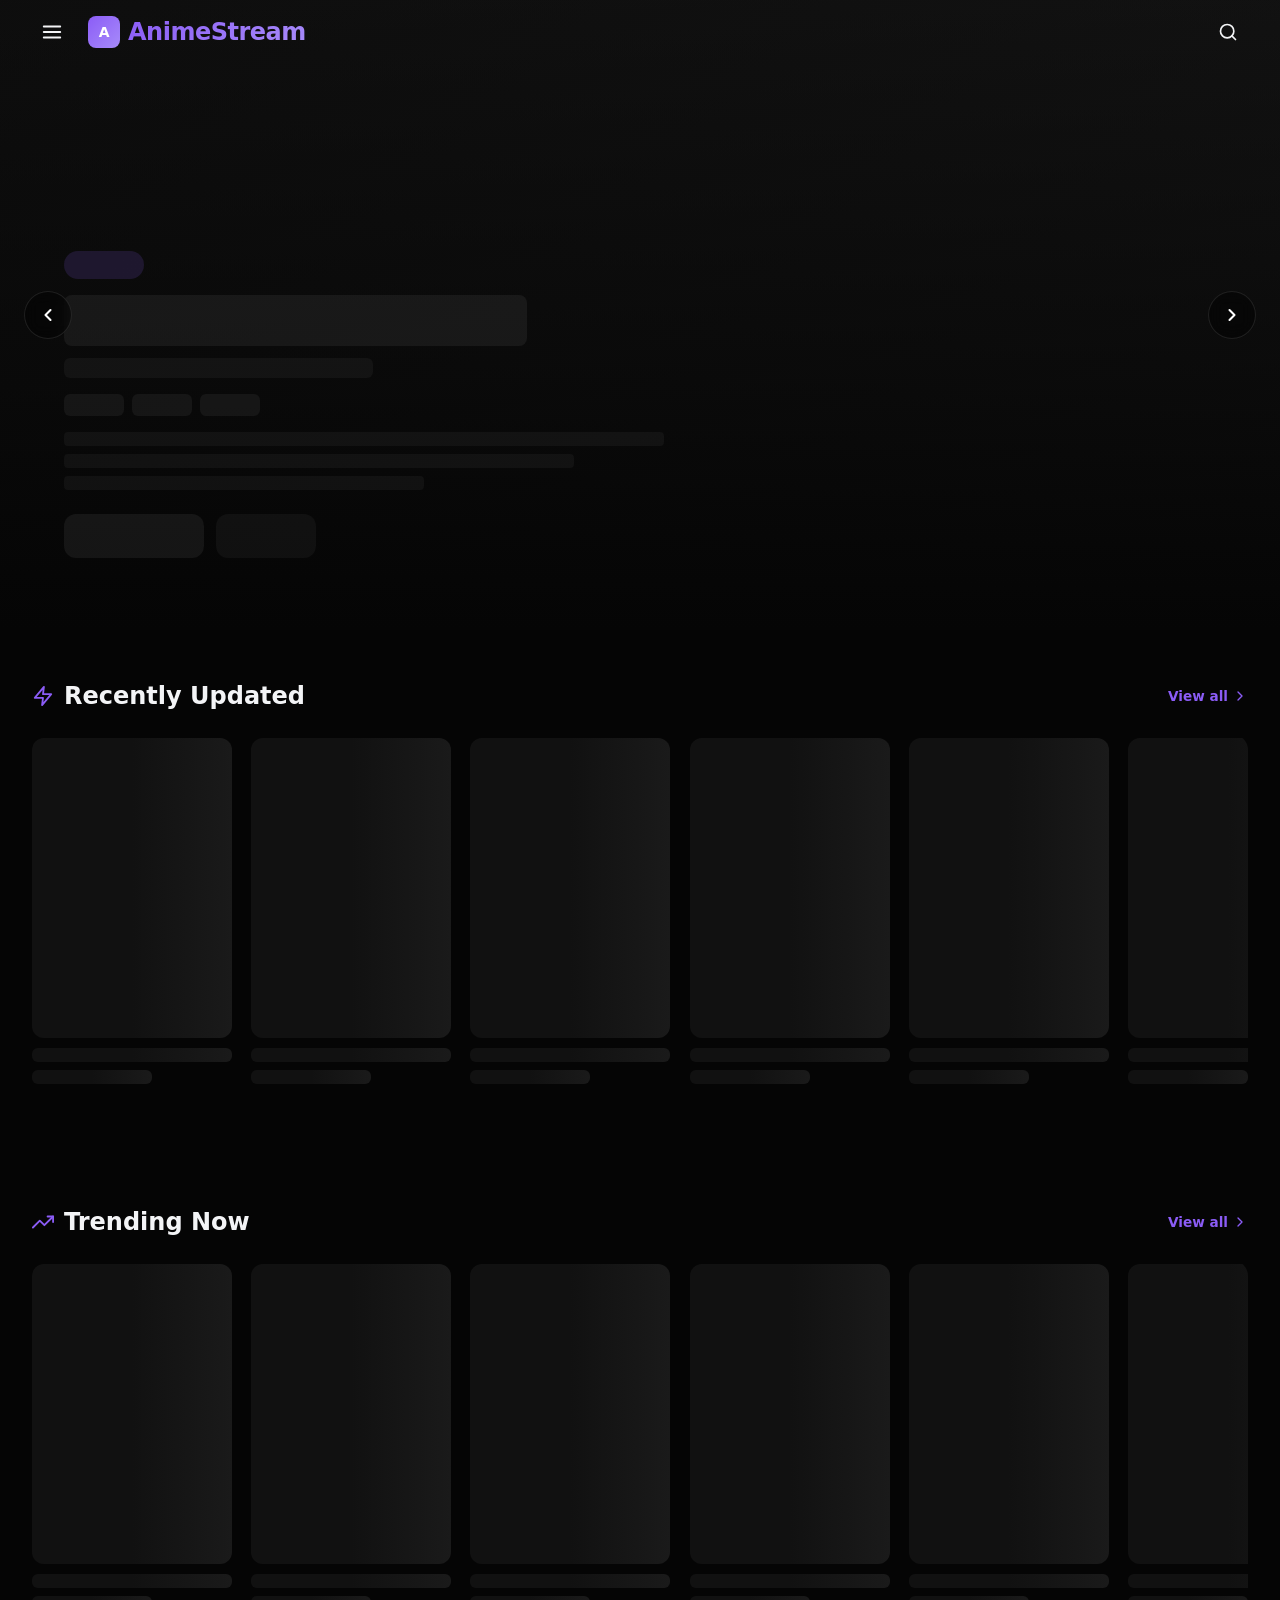
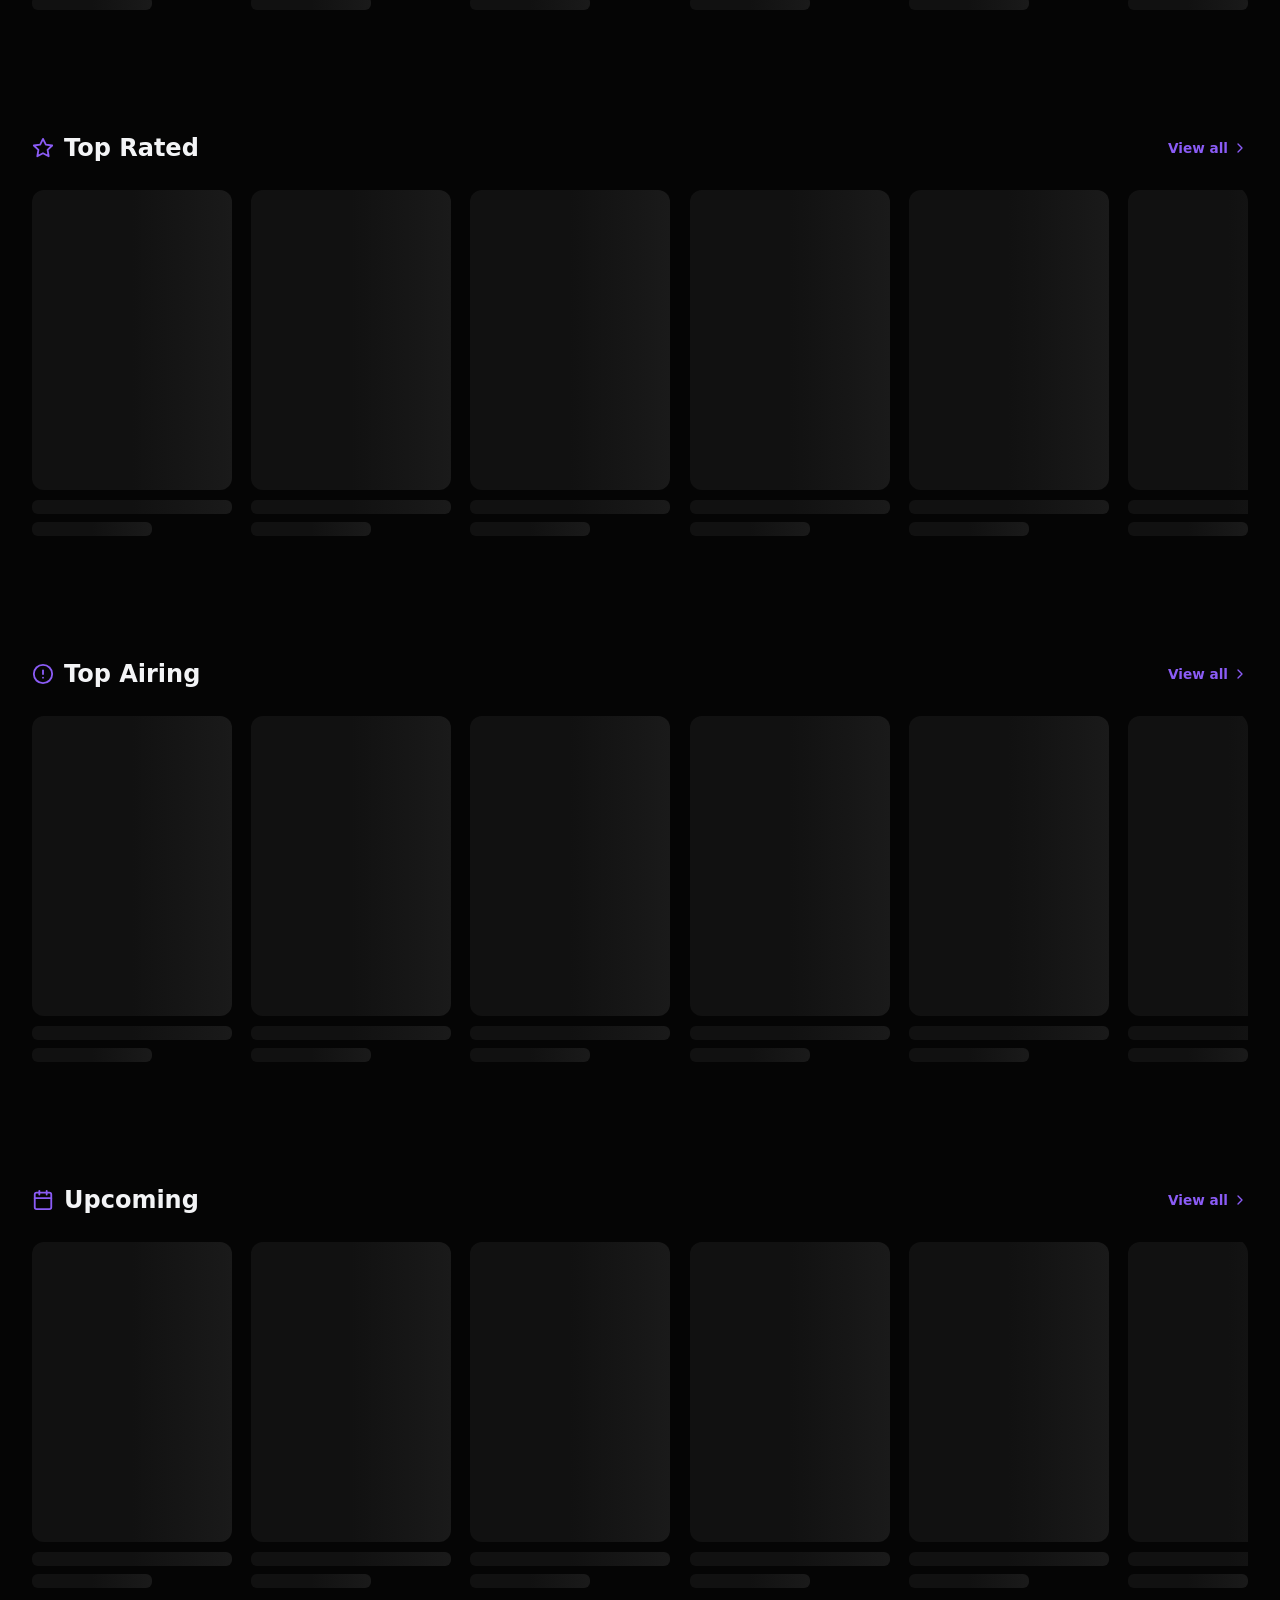
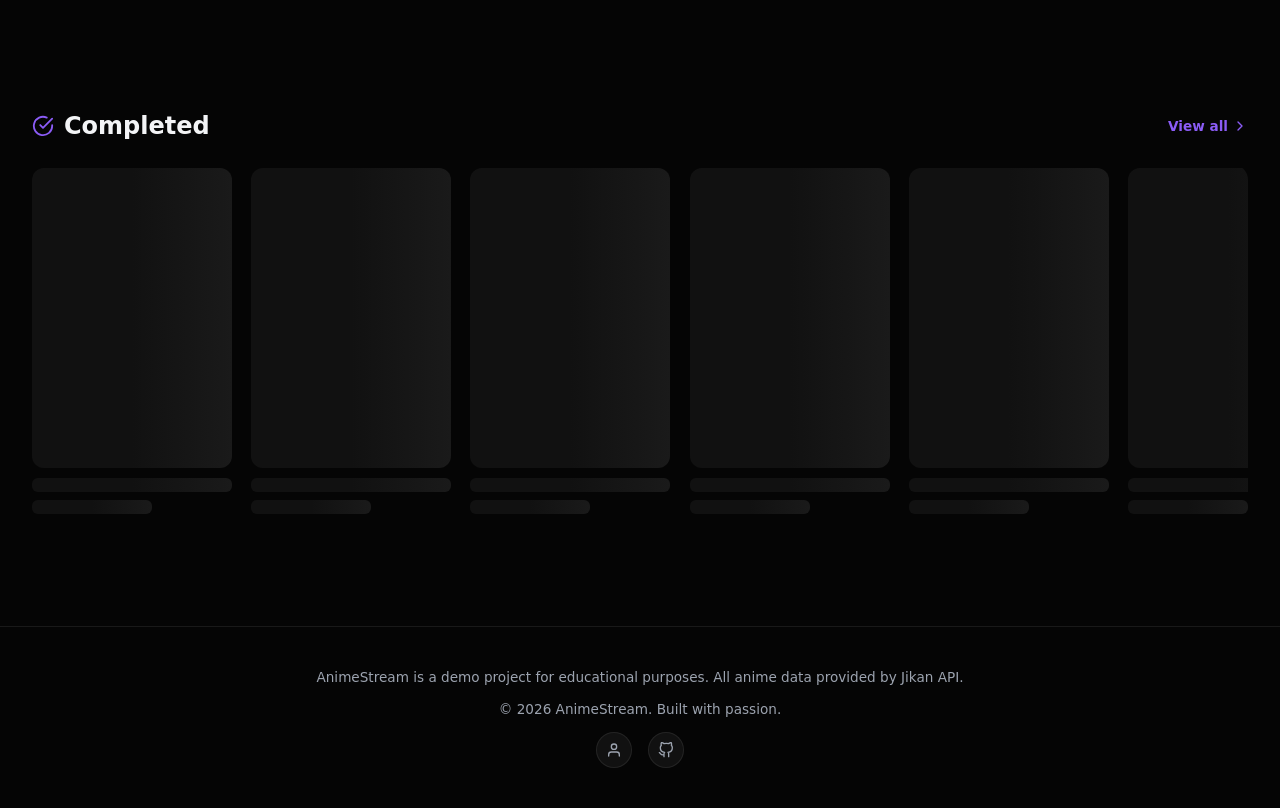
==== commit e4de4573: "Update index.html" ====
--- a/index.html
+++ b/index.html
@@ -267,6 +267,14 @@
   pointer-events: all;
   z-index: 2;
 }
+/* Smooth fade-in when slides are first rendered */
+#heroSlides > .hero-slide:first-child {
+  animation: heroSlideFadeIn 0.6s ease forwards;
+}
+@keyframes heroSlideFadeIn {
+  from { opacity: 0; }
+  to { opacity: 1; }
+}
 .hero-bg {
   position: absolute; inset: 0;
   background-size: cover;
@@ -402,6 +410,78 @@
 .hero-arrow svg { width: 20px; height: 20px; stroke: #fff; }
 .hero-arrow.prev { left: 0; }
 .hero-arrow.next { right: 0; }
+
+/* ==================== HERO SKELETON LOADING ==================== */
+.hero-skeleton-bg {
+  background: linear-gradient(135deg, var(--surface-2) 0%, var(--surface-3) 50%, var(--surface-2) 100%);
+  background-size: 200% 200%;
+  animation: heroSkeletonPulse 2s ease-in-out infinite;
+}
+@keyframes heroSkeletonPulse {
+  0% { background-position: 0% 50%; }
+  50% { background-position: 100% 50%; }
+  100% { background-position: 0% 50%; }
+}
+.hero-skeleton-badge {
+  width: 80px; height: 28px;
+  background: rgba(139,92,246,0.15);
+  border-radius: 20px;
+  margin-bottom: 16px;
+  animation: skeleton-loading 1.5s infinite;
+}
+.hero-skeleton-title {
+  width: 60%; height: clamp(36px, 4vw, 56px);
+  background: rgba(255,255,255,0.06);
+  border-radius: 8px;
+  margin-bottom: 12px;
+  animation: skeleton-loading 1.5s infinite;
+}
+.hero-skeleton-meta {
+  width: 40%; height: 20px;
+  background: rgba(255,255,255,0.04);
+  border-radius: 6px;
+  margin-bottom: 16px;
+  animation: skeleton-loading 1.5s infinite;
+}
+.hero-skeleton-genres {
+  display: flex; gap: 8px;
+  margin-bottom: 16px;
+}
+.hero-skeleton-genres span {
+  width: 60px; height: 22px;
+  background: rgba(255,255,255,0.05);
+  border-radius: 6px;
+  animation: skeleton-loading 1.5s infinite;
+}
+.hero-skeleton-synopsis {
+  display: flex;
+  flex-direction: column;
+  gap: 8px;
+  margin-bottom: 24px;
+  max-width: 600px;
+}
+.hero-skeleton-synopsis span {
+  height: 14px;
+  background: rgba(255,255,255,0.04);
+  border-radius: 4px;
+  animation: skeleton-loading 1.5s infinite;
+}
+.hero-skeleton-synopsis span:nth-child(1) { width: 100%; }
+.hero-skeleton-synopsis span:nth-child(2) { width: 85%; }
+.hero-skeleton-synopsis span:nth-child(3) { width: 60%; }
+.hero-skeleton-buttons {
+  display: flex; gap: 12px;
+}
+.hero-skeleton-buttons span {
+  width: 140px; height: 44px;
+  background: rgba(255,255,255,0.06);
+  border-radius: var(--radius);
+  animation: skeleton-loading 1.5s infinite;
+}
+.hero-skeleton-buttons span:nth-child(2) {
+  width: 100px;
+  background: rgba(255,255,255,0.04);
+}
 
 /* ==================== WIDGET SECTIONS ==================== */
 .section {
@@ -614,7 +694,7 @@
   }
 }
 </style>
-<base">
+<base target="_blank">
 </head>
 <body>
 
@@ -928,13 +1008,17 @@
   function initSlider(trackId) {
     const track = document.getElementById(trackId);
     if (!track) return;
-    if (SliderRegistry.has(trackId)) return; // Prevent duplicate init
+    if (SliderRegistry.has(trackId)) return;
 
     let isDown = false;
     let startX, scrollLeft;
+    let dragStartX = 0;
+    let didDrag = false;
 
     function onMouseDown(e) {
       isDown = true;
+      didDrag = false;
+      dragStartX = e.pageX;
       track.classList.add('dragging');
       startX = e.pageX - track.offsetLeft;
       scrollLeft = track.scrollLeft;
@@ -943,15 +1027,24 @@
       isDown = false;
       track.classList.remove('dragging');
     }
-    function onMouseUp() {
+    function onMouseUp(e) {
       isDown = false;
       track.classList.remove('dragging');
+      // If user dragged less than 5px, treat as a click — let the <a> handle it
+      if (!didDrag && Math.abs(e.pageX - dragStartX) < 5) {
+        const card = e.target.closest('.anime-card');
+        if (card) {
+          const href = card.getAttribute('href');
+          if (href && href !== '#') window.location.href = href;
+        }
+      }
     }
     function onMouseMove(e) {
       if (!isDown) return;
       e.preventDefault();
       const x = e.pageX - track.offsetLeft;
       const walk = (x - startX) * 1.5;
+      if (Math.abs(walk) > 3) didDrag = true;
       track.scrollLeft = scrollLeft - walk;
     }
     function onWheel(e) {
@@ -967,17 +1060,35 @@
     track.addEventListener('mousemove', onMouseMove);
     track.addEventListener('wheel', onWheel, { passive: false });
 
-    // Touch support
+    // Touch support with tap detection
     let touchStartX = 0;
     let touchScrollLeft = 0;
+    let touchStartY = 0;
+    let touchDragged = false;
     track.addEventListener('touchstart', (e) => {
       touchStartX = e.touches[0].clientX;
+      touchStartY = e.touches[0].clientY;
       touchScrollLeft = track.scrollLeft;
+      touchDragged = false;
     }, { passive: true });
     track.addEventListener('touchmove', (e) => {
       const touchX = e.touches[0].clientX;
-      const diff = touchStartX - touchX;
-      track.scrollLeft = touchScrollLeft + diff;
+      const touchY = e.touches[0].clientY;
+      const diffX = Math.abs(touchStartX - touchX);
+      const diffY = Math.abs(touchStartY - touchY);
+      if (diffX > 6 || diffY > 6) touchDragged = true;
+      track.scrollLeft = touchScrollLeft + (touchStartX - touchX);
+    }, { passive: true });
+    track.addEventListener('touchend', (e) => {
+      if (!touchDragged) {
+        const touch = e.changedTouches[0];
+        const el = document.elementFromPoint(touch.clientX, touch.clientY);
+        const card = el ? el.closest('.anime-card') : null;
+        if (card) {
+          const href = card.getAttribute('href');
+          if (href && href !== '#') window.location.href = href;
+        }
+      }
     }, { passive: true });
 
     SliderRegistry.set(trackId, { track });
@@ -1013,8 +1124,27 @@
       const dotsContainer = document.getElementById('heroDots');
       if (!container || !dotsContainer) return;
 
-      // Show skeleton state or loading
-      container.innerHTML = '<div style="display:flex;align-items:center;justify-content:center;height:100%;color:var(--text-muted);">Loading featured anime...</div>';
+      // Premium skeleton loading state — no text, maintains final height
+      container.innerHTML = `
+        <div class="hero-slide active" style="opacity:1;z-index:2;">
+          <div class="hero-bg hero-skeleton-bg"></div>
+          <div class="hero-overlay"></div>
+          <div class="hero-content">
+            <div class="hero-skeleton-badge"></div>
+            <div class="hero-skeleton-title"></div>
+            <div class="hero-skeleton-meta"></div>
+            <div class="hero-skeleton-genres">
+              <span></span><span></span><span></span>
+            </div>
+            <div class="hero-skeleton-synopsis">
+              <span></span><span></span><span></span>
+            </div>
+            <div class="hero-skeleton-buttons">
+              <span></span><span></span>
+            </div>
+          </div>
+        </div>
+      `;
 
       try {
         const res = await ApiEngine.fetchSafe(`${API_BASE}/top/anime?filter=airing&limit=12`);
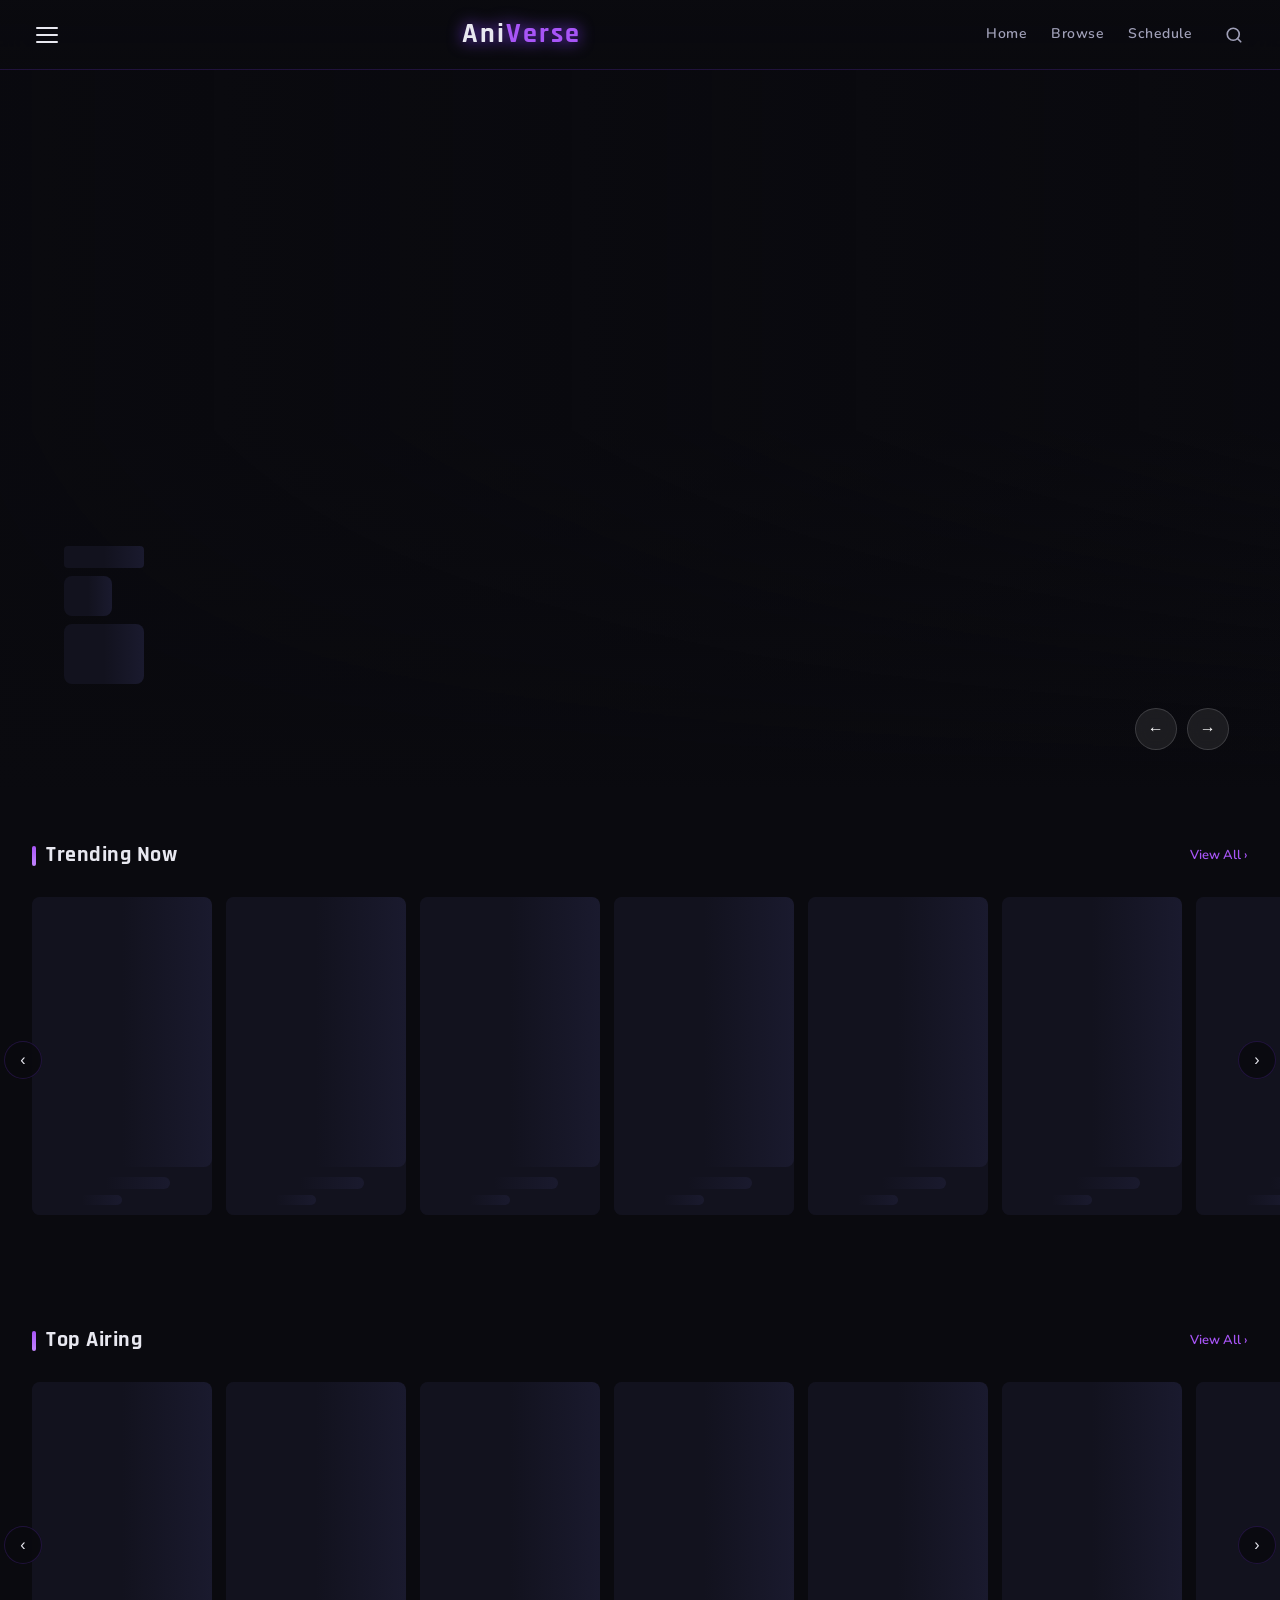
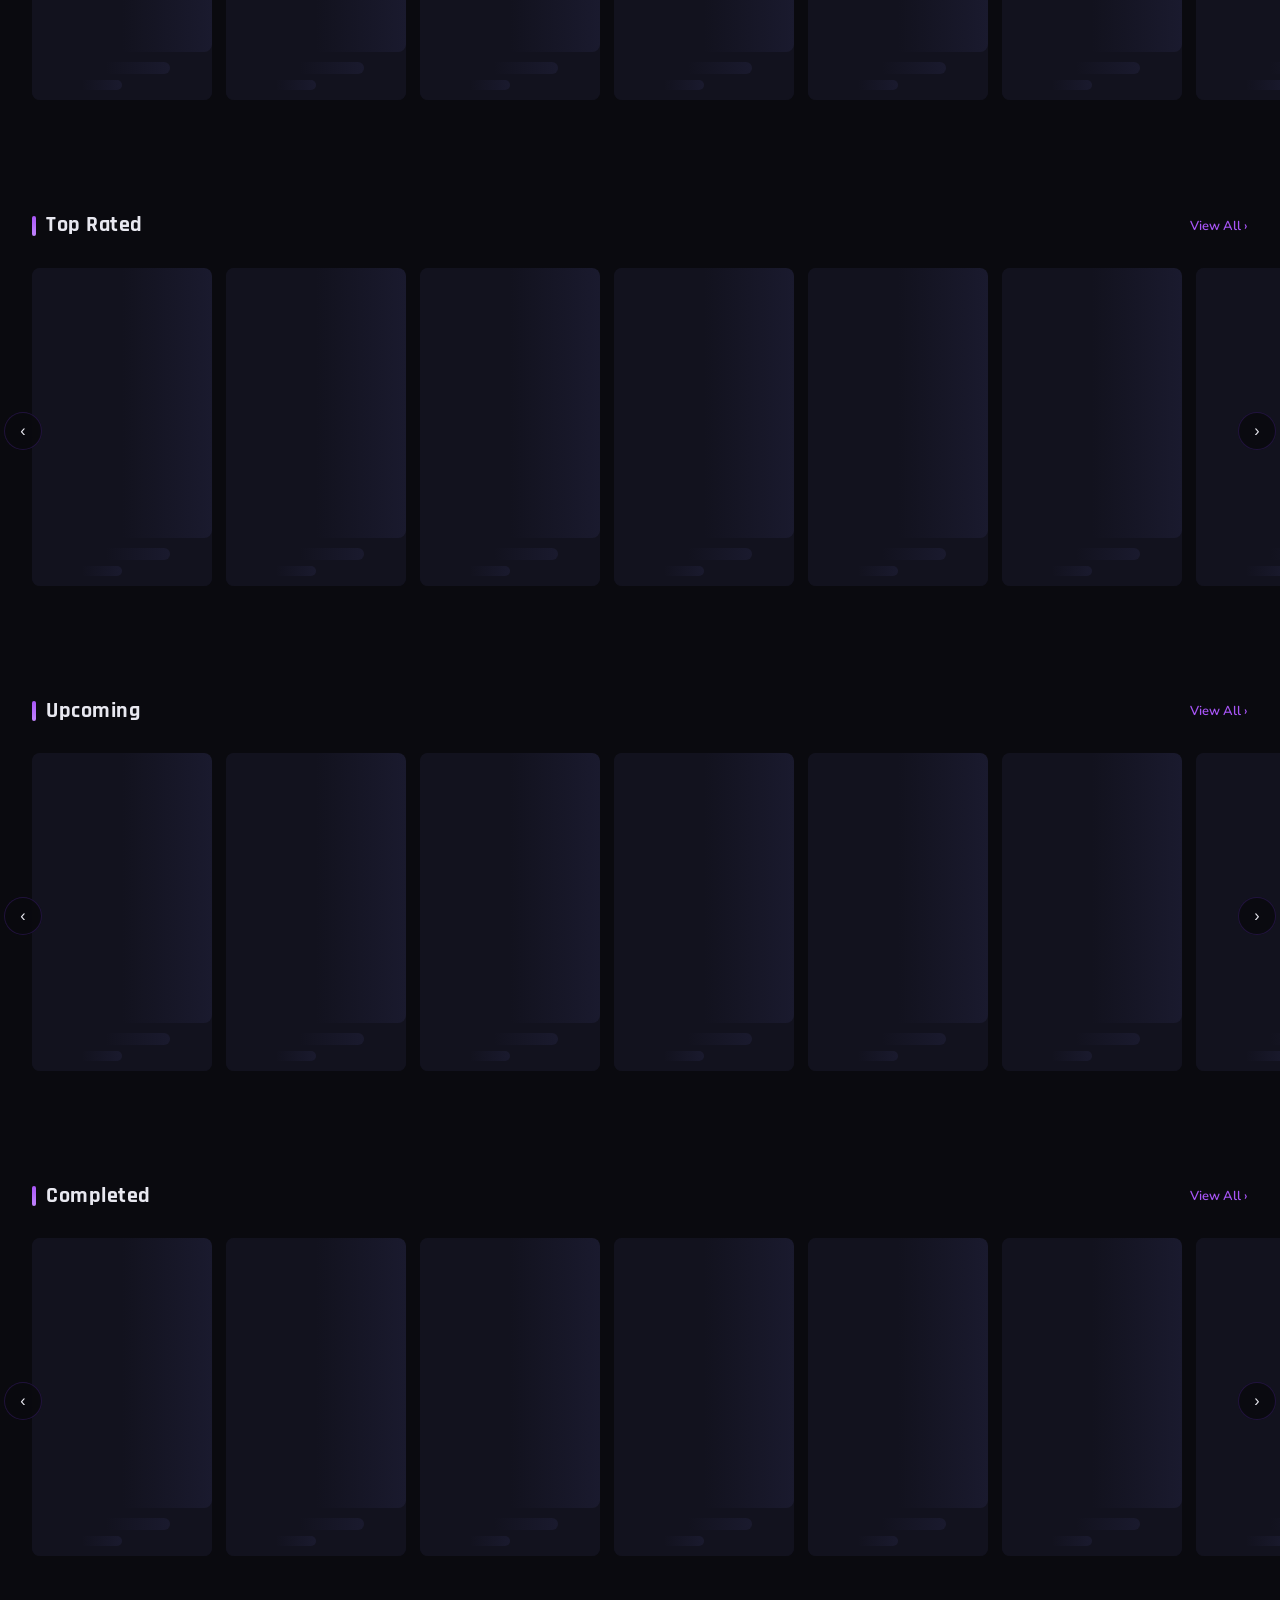
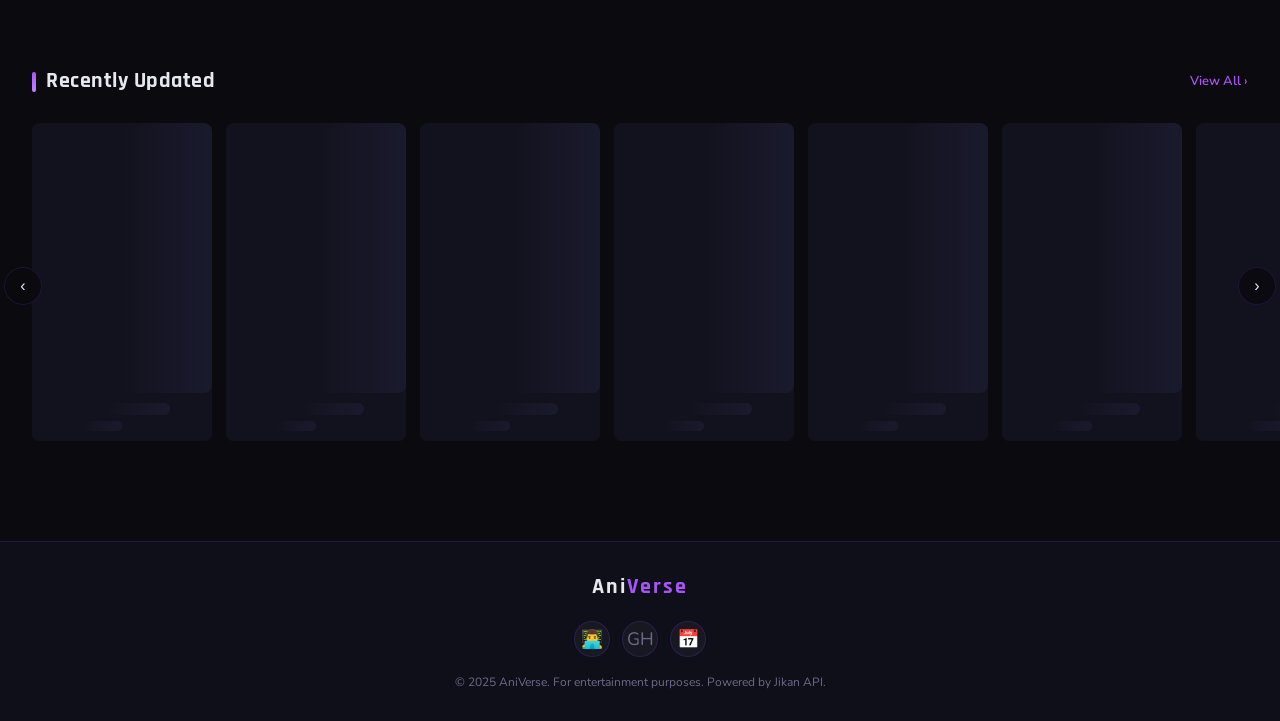
==== commit 3a24a791: "Update index.html" ====
--- a/index.html
+++ b/index.html
@@ -1,1490 +1,642 @@
 <!DOCTYPE html>
 <html lang="en">
 <head>
-<meta charset="UTF-8">
-<meta name="viewport" content="width=device-width, initial-scale=1.0, maximum-scale=1.0, user-scalable=no">
-<meta name="description" content="Stream anime in HD quality. Watch trending, top rated, airing, and upcoming anime series free.">
-<meta name="theme-color" content="#050505">
-<meta property="og:title" content="AnimeStream - Premium Anime Streaming">
-<meta property="og:description" content="Watch your favorite anime in HD. Trending, top rated, and latest episodes.">
-<meta property="og:type" content="website">
-<title>AnimeStream - Premium Anime Streaming</title>
+<meta charset="UTF-8"/>
+<meta name="viewport" content="width=device-width, initial-scale=1.0, maximum-scale=5.0"/>
+<meta name="description" content="AniVerse - Watch anime online free in HD. Stream subbed and dubbed anime."/>
+<meta name="theme-color" content="#0a0a0f"/>
+<meta property="og:title" content="AniVerse - Watch Anime Online"/>
+<meta property="og:description" content="Stream premium anime in HD. Sub & Dub available."/>
+<title>AniVerse - Watch Anime Online Free</title>
+<link rel="preconnect" href="https://fonts.googleapis.com"/>
+<link rel="preconnect" href="https://fonts.gstatic.com" crossorigin/>
+<link href="https://fonts.googleapis.com/css2?family=Rajdhani:wght@400;500;600;700&family=Nunito:wght@300;400;600;700;800&display=swap" rel="stylesheet"/>
 <style>
-/* ==================== CSS VARIABLES & RESET ==================== */
-:root {
-  --bg: #050505;
-  --surface: #0a0a0a;
-  --surface-2: #111111;
-  --surface-3: #1a1a1a;
-  --primary: #8b5cf6;
-  --primary-glow: rgba(139,92,246,0.35);
-  --secondary: #a78bfa;
-  --text: #f3f4f6;
-  --text-muted: #9ca3af;
-  --border: rgba(255,255,255,0.08);
-  --radius: 12px;
-  --radius-lg: 16px;
-  --shadow: 0 8px 32px rgba(0,0,0,0.4);
-  --transition: all 0.3s cubic-bezier(0.4,0,0.2,1);
-}
-*, *::before, *::after { box-sizing: border-box; margin: 0; padding: 0; }
-html, body {
-  overflow-x: hidden;
-  max-width: 100%;
-  background: var(--bg);
-  color: var(--text);
-  font-family: system-ui, -apple-system, BlinkMacSystemFont, 'Segoe UI', Roboto, sans-serif;
-  line-height: 1.5;
-  -webkit-font-smoothing: antialiased;
-  -moz-osx-font-smoothing: grayscale;
-}
-img { max-width: 100%; height: auto; display: block; }
-a { color: inherit; text-decoration: none; }
-button { font-family: inherit; cursor: pointer; border: none; background: none; color: inherit; }
-ul, ol { list-style: none; }
-
-/* ==================== UTILITIES ==================== */
-.glass {
-  background: rgba(17,17,17,0.75);
-  backdrop-filter: blur(16px);
-  -webkit-backdrop-filter: blur(16px);
-  border: 1px solid var(--border);
-}
-.skeleton {
-  background: linear-gradient(90deg, var(--surface-2) 25%, var(--surface-3) 50%, var(--surface-2) 75%);
-  background-size: 200% 100%;
-  animation: skeleton-loading 1.5s infinite;
-  border-radius: var(--radius);
-}
-@keyframes skeleton-loading {
-  0% { background-position: 200% 0; }
-  100% { background-position: -200% 0; }
-}
-.fade-in { animation: fadeIn 0.5s ease forwards; opacity: 0; }
-@keyframes fadeIn { to { opacity: 1; } }
-.text-gradient {
-  background: linear-gradient(135deg, var(--primary), var(--secondary));
-  -webkit-background-clip: text;
-  -webkit-text-fill-color: transparent;
-  background-clip: text;
-}
-.clamp-2 {
-  display: -webkit-box;
-  -webkit-line-clamp: 2;
-  -webkit-box-orient: vertical;
-  overflow: hidden;
-}
-.clamp-3 {
-  display: -webkit-box;
-  -webkit-line-clamp: 3;
-  -webkit-box-orient: vertical;
-  overflow: hidden;
-}
-
-/* ==================== HEADER ==================== */
-.header {
-  position: fixed;
-  top: 0; left: 0; right: 0;
-  height: 64px;
-  z-index: 1000;
-  display: flex;
-  align-items: center;
-  justify-content: space-between;
-  padding: 0 clamp(12px, 3vw, 32px);
-  transition: var(--transition);
-}
-.header.scrolled {
-  background: rgba(5,5,5,0.9);
-  backdrop-filter: blur(20px);
-  -webkit-backdrop-filter: blur(20px);
-  border-bottom: 1px solid var(--border);
-}
-.header-left, .header-right {
-  display: flex;
-  align-items: center;
-  gap: 16px;
-}
-.menu-btn {
-  width: 40px; height: 40px;
-  display: flex; align-items: center; justify-content: center;
-  border-radius: 10px;
-  transition: var(--transition);
-}
-.menu-btn:hover { background: var(--surface-2); }
-.menu-btn svg { width: 22px; height: 22px; stroke: var(--text); }
-.logo {
-  font-size: clamp(1.1rem, 2vw, 1.5rem);
-  font-weight: 800;
-  letter-spacing: -0.5px;
-  display: flex; align-items: center; gap: 8px;
-}
-.logo-icon {
-  width: 32px; height: 32px;
-  background: linear-gradient(135deg, var(--primary), var(--secondary));
-  border-radius: 8px;
-  display: flex; align-items: center; justify-content: center;
-  font-weight: 900; color: #fff; font-size: 14px;
-}
-.search-btn {
-  width: 40px; height: 40px;
-  display: flex; align-items: center; justify-content: center;
-  border-radius: 10px;
-  transition: var(--transition);
-}
-.search-btn:hover { background: var(--surface-2); }
-.search-btn svg { width: 20px; height: 20px; stroke: var(--text); }
-
-/* ==================== MOBILE SIDEBAR ==================== */
-.sidebar-overlay {
-  position: fixed; inset: 0;
-  background: rgba(0,0,0,0.7);
-  backdrop-filter: blur(4px);
-  z-index: 1100;
-  opacity: 0; pointer-events: none;
-  transition: opacity 0.3s ease;
-}
-.sidebar-overlay.active { opacity: 1; pointer-events: all; }
-.sidebar {
-  position: fixed; top: 0; left: 0; bottom: 0;
-  width: min(280px, 80vw);
-  background: var(--surface);
-  border-right: 1px solid var(--border);
-  z-index: 1101;
-  transform: translateX(-100%);
-  transition: transform 0.35s cubic-bezier(0.4,0,0.2,1);
-  display: flex; flex-direction: column;
-  padding: 20px;
-}
-.sidebar.active { transform: translateX(0); }
-.sidebar-header {
-  display: flex; align-items: center; justify-content: space-between;
-  margin-bottom: 24px;
-}
-.sidebar-close {
-  width: 36px; height: 36px;
-  display: flex; align-items: center; justify-content: center;
-  border-radius: 8px;
-}
-.sidebar-close:hover { background: var(--surface-2); }
-.sidebar-close svg { width: 20px; height: 20px; stroke: var(--text); }
-.sidebar-nav { display: flex; flex-direction: column; gap: 4px; flex: 1; }
-.sidebar-nav a {
-  display: flex; align-items: center; gap: 12px;
-  padding: 12px 14px;
-  border-radius: 10px;
-  font-size: 0.95rem;
-  font-weight: 500;
-  color: var(--text-muted);
-  transition: var(--transition);
-}
-.sidebar-nav a:hover, .sidebar-nav a.active {
-  background: rgba(139,92,246,0.12);
-  color: var(--primary);
-}
-.sidebar-nav a svg { width: 20px; height: 20px; stroke: currentColor; flex-shrink: 0; }
-
-/* ==================== SEARCH OVERLAY ==================== */
-.search-overlay {
-  position: fixed; inset: 0;
-  background: rgba(5,5,5,0.95);
-  backdrop-filter: blur(20px);
-  z-index: 1200;
-  opacity: 0; pointer-events: none;
-  transition: opacity 0.3s ease;
-  display: flex; flex-direction: column;
-  padding: clamp(16px, 4vw, 48px);
-}
-.search-overlay.active { opacity: 1; pointer-events: all; }
-.search-top {
-  display: flex; align-items: center; gap: 16px;
-  margin-bottom: 24px;
-}
-.search-input-wrap {
-  flex: 1;
-  position: relative;
-}
-.search-input-wrap svg {
-  position: absolute; left: 16px; top: 50%; transform: translateY(-50%);
-  width: 20px; height: 20px; stroke: var(--text-muted);
-  pointer-events: none;
-}
-.search-input {
-  width: 100%;
-  padding: 14px 16px 14px 48px;
-  background: var(--surface-2);
-  border: 1px solid var(--border);
-  border-radius: var(--radius-lg);
-  color: var(--text);
-  font-size: 1rem;
-  outline: none;
-  transition: var(--transition);
-}
-.search-input:focus {
-  border-color: var(--primary);
-  box-shadow: 0 0 0 3px var(--primary-glow);
-}
-.search-close {
-  width: 44px; height: 44px;
-  display: flex; align-items: center; justify-content: center;
-  border-radius: 12px;
-  background: var(--surface-2);
-}
-.search-close:hover { background: var(--surface-3); }
-.search-close svg { width: 22px; height: 22px; stroke: var(--text); }
-.search-suggestions {
-  display: grid;
-  grid-template-columns: repeat(auto-fill, minmax(160px, 1fr));
-  gap: 16px;
-  overflow-y: auto;
-  padding-bottom: 40px;
-}
-.search-suggestions::-webkit-scrollbar { width: 6px; }
-.search-suggestions::-webkit-scrollbar-thumb { background: var(--surface-3); border-radius: 3px; }
-.search-empty {
-  text-align: center;
-  color: var(--text-muted);
-  padding: 48px 16px;
-  font-size: 1rem;
-}
-
-/* ==================== HERO SLIDER ==================== */
-.hero {
-  position: relative;
-  width: 100%;
-  height: clamp(500px, 70vh, 900px);
-  overflow: hidden;
-  margin-top: 0;
-}
-.hero-slide {
-  position: absolute; inset: 0;
-  opacity: 0;
-  pointer-events: none;
-  transition: opacity 0.8s ease;
-  z-index: 1;
-}
-.hero-slide.active {
-  opacity: 1;
-  pointer-events: all;
-  z-index: 2;
-}
-/* Smooth fade-in when slides are first rendered */
-#heroSlides > .hero-slide:first-child {
-  animation: heroSlideFadeIn 0.6s ease forwards;
-}
-@keyframes heroSlideFadeIn {
-  from { opacity: 0; }
-  to { opacity: 1; }
-}
-.hero-bg {
-  position: absolute; inset: 0;
-  background-size: cover;
-  background-position: center top;
-  transition: transform 8s ease;
-}
-.hero-slide.active .hero-bg { transform: scale(1.08); }
-.hero-overlay {
-  position: absolute; inset: 0;
-  background: linear-gradient(to top, var(--bg) 0%, rgba(5,5,5,0.7) 40%, rgba(5,5,5,0.3) 100%);
-}
-.hero-content {
-  position: absolute;
-  bottom: 0; left: 0; right: 0;
-  padding: clamp(24px, 5vw, 64px);
-  padding-bottom: clamp(40px, 8vh, 100px);
-  z-index: 3;
-  max-width: 900px;
-}
-.hero-badge {
-  display: inline-flex; align-items: center; gap: 6px;
-  padding: 6px 12px;
-  background: rgba(139,92,246,0.2);
-  border: 1px solid rgba(139,92,246,0.3);
-  border-radius: 20px;
-  font-size: 0.75rem;
-  font-weight: 700;
-  color: var(--secondary);
-  text-transform: uppercase;
-  letter-spacing: 0.5px;
-  margin-bottom: 16px;
-}
-.hero-title {
-  font-size: clamp(1.8rem, 4vw + 0.5rem, 3.5rem);
-  font-weight: 800;
-  line-height: 1.1;
-  margin-bottom: 12px;
-  text-shadow: 0 2px 20px rgba(0,0,0,0.5);
-}
-.hero-meta {
-  display: flex; flex-wrap: wrap; align-items: center; gap: 12px;
-  margin-bottom: 16px;
-  font-size: 0.9rem;
-  color: var(--text-muted);
-}
-.hero-meta .score {
-  display: flex; align-items: center; gap: 4px;
-  color: #fbbf24; font-weight: 700;
-}
-.hero-meta .score svg { width: 16px; height: 16px; fill: #fbbf24; }
-.hero-meta .dot { width: 4px; height: 4px; background: var(--text-muted); border-radius: 50%; }
-.hero-genres {
-  display: flex; flex-wrap: wrap; gap: 8px;
-  margin-bottom: 16px;
-}
-.hero-genre {
-  padding: 4px 10px;
-  background: rgba(255,255,255,0.08);
-  border-radius: 6px;
-  font-size: 0.75rem;
-  font-weight: 600;
-  color: var(--text-muted);
-}
-.hero-synopsis {
-  font-size: clamp(0.85rem, 1vw + 0.2rem, 1rem);
-  color: var(--text-muted);
-  line-height: 1.6;
-  margin-bottom: 24px;
-  max-width: 600px;
-}
-.hero-buttons {
-  display: flex; flex-wrap: wrap; gap: 12px;
-}
-.btn {
-  display: inline-flex; align-items: center; justify-content: center; gap: 8px;
-  padding: 12px 24px;
-  border-radius: var(--radius);
-  font-size: 0.9rem;
-  font-weight: 700;
-  transition: var(--transition);
-  white-space: nowrap;
-}
-.btn-primary {
-  background: linear-gradient(135deg, var(--primary), #7c3aed);
-  color: #fff;
-  box-shadow: 0 4px 20px var(--primary-glow);
-}
-.btn-primary:hover {
-  transform: translateY(-2px);
-  box-shadow: 0 8px 30px var(--primary-glow);
-}
-.btn-secondary {
-  background: rgba(255,255,255,0.08);
-  border: 1px solid var(--border);
-  color: var(--text);
-}
-.btn-secondary:hover { background: rgba(255,255,255,0.14); }
-.hero-dots {
-  position: absolute;
-  bottom: clamp(20px, 4vh, 40px);
-  left: 50%; transform: translateX(-50%);
-  display: flex; gap: 8px;
-  z-index: 4;
-}
-.hero-dot {
-  width: 8px; height: 8px;
-  border-radius: 50%;
-  background: rgba(255,255,255,0.3);
-  cursor: pointer;
-  transition: var(--transition);
-}
-.hero-dot.active { background: var(--primary); width: 24px; border-radius: 4px; }
-.hero-arrows {
-  position: absolute;
-  top: 50%; transform: translateY(-50%);
-  width: 100%;
-  display: flex; justify-content: space-between;
-  padding: 0 clamp(8px, 2vw, 24px);
-  z-index: 4;
-  pointer-events: none;
-}
-.hero-arrow {
-  width: 48px; height: 48px;
-  border-radius: 50%;
-  background: rgba(0,0,0,0.4);
-  backdrop-filter: blur(8px);
-  display: flex; align-items: center; justify-content: center;
-  pointer-events: all;
-  transition: var(--transition);
-  border: 1px solid rgba(255,255,255,0.1);
-}
-.hero-arrow:hover { background: rgba(0,0,0,0.6); transform: scale(1.1); }
-.hero-arrow svg { width: 20px; height: 20px; stroke: #fff; }
-.hero-arrow.prev { left: 0; }
-.hero-arrow.next { right: 0; }
-
-/* ==================== HERO SKELETON LOADING ==================== */
-.hero-skeleton-bg {
-  background: linear-gradient(135deg, var(--surface-2) 0%, var(--surface-3) 50%, var(--surface-2) 100%);
-  background-size: 200% 200%;
-  animation: heroSkeletonPulse 2s ease-in-out infinite;
-}
-@keyframes heroSkeletonPulse {
-  0% { background-position: 0% 50%; }
-  50% { background-position: 100% 50%; }
-  100% { background-position: 0% 50%; }
-}
-.hero-skeleton-badge {
-  width: 80px; height: 28px;
-  background: rgba(139,92,246,0.15);
-  border-radius: 20px;
-  margin-bottom: 16px;
-  animation: skeleton-loading 1.5s infinite;
-}
-.hero-skeleton-title {
-  width: 60%; height: clamp(36px, 4vw, 56px);
-  background: rgba(255,255,255,0.06);
-  border-radius: 8px;
-  margin-bottom: 12px;
-  animation: skeleton-loading 1.5s infinite;
-}
-.hero-skeleton-meta {
-  width: 40%; height: 20px;
-  background: rgba(255,255,255,0.04);
-  border-radius: 6px;
-  margin-bottom: 16px;
-  animation: skeleton-loading 1.5s infinite;
-}
-.hero-skeleton-genres {
-  display: flex; gap: 8px;
-  margin-bottom: 16px;
-}
-.hero-skeleton-genres span {
-  width: 60px; height: 22px;
-  background: rgba(255,255,255,0.05);
-  border-radius: 6px;
-  animation: skeleton-loading 1.5s infinite;
-}
-.hero-skeleton-synopsis {
-  display: flex;
-  flex-direction: column;
-  gap: 8px;
-  margin-bottom: 24px;
-  max-width: 600px;
-}
-.hero-skeleton-synopsis span {
-  height: 14px;
-  background: rgba(255,255,255,0.04);
-  border-radius: 4px;
-  animation: skeleton-loading 1.5s infinite;
-}
-.hero-skeleton-synopsis span:nth-child(1) { width: 100%; }
-.hero-skeleton-synopsis span:nth-child(2) { width: 85%; }
-.hero-skeleton-synopsis span:nth-child(3) { width: 60%; }
-.hero-skeleton-buttons {
-  display: flex; gap: 12px;
-}
-.hero-skeleton-buttons span {
-  width: 140px; height: 44px;
-  background: rgba(255,255,255,0.06);
-  border-radius: var(--radius);
-  animation: skeleton-loading 1.5s infinite;
-}
-.hero-skeleton-buttons span:nth-child(2) {
-  width: 100px;
-  background: rgba(255,255,255,0.04);
-}
-
-/* ==================== WIDGET SECTIONS ==================== */
-.section {
-  padding: clamp(24px, 4vw, 48px) clamp(12px, 3vw, 32px);
-  max-width: 1600px;
-  margin: 0 auto;
-}
-.section-header {
-  display: flex; align-items: center; justify-content: space-between;
-  margin-bottom: 20px;
-}
-.section-title {
-  font-size: clamp(1.1rem, 1.5vw + 0.3rem, 1.5rem);
-  font-weight: 700;
-  display: flex; align-items: center; gap: 10px;
-}
-.section-title svg {
-  width: 22px; height: 22px;
-  stroke: var(--primary);
-}
-.section-link {
-  font-size: 0.85rem;
-  color: var(--primary);
-  font-weight: 600;
-  display: flex; align-items: center; gap: 4px;
-  transition: var(--transition);
-}
-.section-link:hover { gap: 8px; }
-.section-link svg { width: 16px; height: 16px; stroke: currentColor; }
-
-/* ==================== SLIDER / CAROUSEL ==================== */
-.slider-wrap {
-  position: relative;
-  overflow: hidden;
-  border-radius: var(--radius-lg);
-}
-.slider-track {
-  display: flex;
-  gap: clamp(12px, 1.5vw, 20px);
-  overflow-x: auto;
-  overflow-y: hidden;
-  scroll-behavior: smooth;
-  scrollbar-width: none;
-  -ms-overflow-style: none;
-  padding: 4px 0 16px;
-  touch-action: pan-y;
-  -webkit-overflow-scrolling: touch;
-}
-.slider-track::-webkit-scrollbar { display: none; }
-.slider-track.dragging { scroll-behavior: auto; cursor: grabbing; }
-.slider-track.dragging .anime-card { pointer-events: none; }
-.slider-arrow {
-  position: absolute;
-  top: 50%; transform: translateY(-50%);
-  width: 44px; height: 44px;
-  border-radius: 50%;
-  background: rgba(0,0,0,0.6);
-  backdrop-filter: blur(8px);
-  border: 1px solid var(--border);
-  display: flex; align-items: center; justify-content: center;
-  z-index: 5;
-  opacity: 0;
-  transition: opacity 0.3s ease, transform 0.2s ease;
-  color: #fff;
-}
-.slider-wrap:hover .slider-arrow { opacity: 1; }
-.slider-arrow:hover { transform: translateY(-50%) scale(1.1); background: rgba(0,0,0,0.8); }
-.slider-arrow.prev { left: 8px; }
-.slider-arrow.next { right: 8px; }
-.slider-arrow svg { width: 18px; height: 18px; stroke: currentColor; }
-@media (max-width: 768px) {
-  .slider-arrow { display: none; }
-}
-
-/* ==================== ANIME CARD ==================== */
-.anime-card {
-  flex: 0 0 auto;
-  width: clamp(140px, 18vw, 200px);
-  position: relative;
-  border-radius: var(--radius);
-  overflow: hidden;
-  background: var(--surface-2);
-  transition: transform 0.35s ease, box-shadow 0.35s ease;
-  cursor: pointer;
-}
-.anime-card:hover {
-  transform: scale(1.05) translateY(-4px);
-  box-shadow: 0 20px 40px rgba(139,92,246,0.18);
-}
-.anime-card .card-img-wrap {
-  position: relative;
-  aspect-ratio: 2/3;
-  overflow: hidden;
-  background: var(--surface-3);
-}
-.anime-card .card-img-wrap img {
-  width: 100%; height: 100%;
-  object-fit: cover;
-  transition: transform 0.5s ease;
-}
-.anime-card:hover .card-img-wrap img { transform: scale(1.1); }
-.anime-card .card-gradient {
-  position: absolute; inset: 0;
-  background: linear-gradient(to top, rgba(0,0,0,0.8) 0%, transparent 50%);
-  pointer-events: none;
-}
-.anime-card .card-badges {
-  position: absolute;
-  top: 8px; left: 8px;
-  display: flex; flex-wrap: wrap; gap: 4px;
-  z-index: 2;
-}
-.anime-card .badge {
-  padding: 3px 8px;
-  border-radius: 4px;
-  font-size: 0.65rem;
-  font-weight: 800;
-  text-transform: uppercase;
-  letter-spacing: 0.3px;
-}
-.badge-hd { background: #ef4444; color: #fff; }
-.badge-score { background: rgba(0,0,0,0.6); color: #fbbf24; backdrop-filter: blur(4px); }
-.badge-ep { background: var(--primary); color: #fff; }
-.badge-type { background: rgba(255,255,255,0.15); color: #fff; }
-.anime-card .card-info {
-  padding: 10px 12px 14px;
-}
-.anime-card .card-title {
-  font-size: 0.85rem;
-  font-weight: 700;
-  line-height: 1.3;
-  margin-bottom: 4px;
-  color: var(--text);
-}
-.anime-card .card-meta {
-  font-size: 0.75rem;
-  color: var(--text-muted);
-  display: flex; align-items: center; gap: 6px;
-}
-.anime-card .card-meta .dot { width: 3px; height: 3px; background: var(--text-muted); border-radius: 50%; }
-
-/* ==================== SKELETON CARDS ==================== */
-.skeleton-card {
-  flex: 0 0 auto;
-  width: clamp(140px, 18vw, 200px);
-}
-.skeleton-img {
-  aspect-ratio: 2/3;
-  border-radius: var(--radius);
-  margin-bottom: 10px;
-}
-.skeleton-text { height: 14px; border-radius: 6px; margin-bottom: 8px; }
-.skeleton-text.short { width: 60%; }
-
-/* ==================== FOOTER ==================== */
-.footer {
-  border-top: 1px solid var(--border);
-  padding: clamp(24px, 4vw, 40px) clamp(16px, 3vw, 32px);
-  text-align: center;
-  margin-top: 40px;
-}
-.footer-text {
-  font-size: 0.85rem;
-  color: var(--text-muted);
-  margin-bottom: 12px;
-}
-.footer-social {
-  display: flex; justify-content: center; gap: 16px;
-}
-.footer-social a {
-  width: 36px; height: 36px;
-  display: flex; align-items: center; justify-content: center;
-  border-radius: 50%;
-  background: var(--surface-2);
-  border: 1px solid var(--border);
-  transition: var(--transition);
-}
-.footer-social a:hover {
-  background: var(--primary);
-  border-color: var(--primary);
-  transform: translateY(-2px);
-}
-.footer-social a svg { width: 16px; height: 16px; stroke: var(--text-muted); }
-.footer-social a:hover svg { stroke: #fff; }
-
-/* ==================== RESPONSIVE ==================== */
-@media (max-width: 640px) {
-  .hero { height: clamp(420px, 85vh, 600px); }
-  .hero-content { padding: 20px; padding-bottom: 60px; }
-  .hero-arrows { display: none; }
-  .btn { padding: 10px 18px; font-size: 0.85rem; }
-  .anime-card { width: 140px; }
-}
-@media (min-width: 641px) and (max-width: 1024px) {
-  .anime-card { width: 160px; }
-}
-@media (min-width: 1025px) {
-  .anime-card { width: 180px; }
-}
-@media (min-width: 1400px) {
-  .anime-card { width: 200px; }
-}
-
-/* Reduced motion */
-@media (prefers-reduced-motion: reduce) {
-  *, *::before, *::after {
-    animation-duration: 0.01ms !important;
-    animation-iteration-count: 1 !important;
-    transition-duration: 0.01ms !important;
-  }
+/* ===== RESET & BASE ===== */
+*,*::before,*::after{box-sizing:border-box;margin:0;padding:0}
+html{overflow-x:hidden;max-width:100%;scroll-behavior:smooth}
+body{overflow-x:hidden;max-width:100%;background:#0a0a0f;color:#e8e8f0;font-family:'Nunito',sans-serif;min-height:100vh;line-height:1.6}
+
+/* ===== CSS VARIABLES ===== */
+:root{
+  --bg:#0a0a0f;
+  --bg2:#0f0f1a;
+  --bg3:#141428;
+  --card:#12121e;
+  --card2:#1a1a2e;
+  --accent:#7c3aed;
+  --accent2:#a855f7;
+  --accent3:#c084fc;
+  --neon:#b45aff;
+  --gold:#fbbf24;
+  --red:#ef4444;
+  --green:#22c55e;
+  --text:#e8e8f0;
+  --text2:#a0a0b8;
+  --text3:#6b6b88;
+  --border:rgba(124,58,237,0.2);
+  --glass:rgba(255,255,255,0.04);
+  --glow:0 0 20px rgba(124,58,237,0.4);
+  --glow2:0 0 40px rgba(124,58,237,0.2);
+  --radius:12px;
+  --radius2:8px;
+  --transition:0.3s cubic-bezier(0.4,0,0.2,1);
+  --header-h:70px;
+}
+
+/* ===== SCROLLBAR ===== */
+::-webkit-scrollbar{width:6px;height:4px}
+::-webkit-scrollbar-track{background:var(--bg)}
+::-webkit-scrollbar-thumb{background:var(--accent);border-radius:3px}
+
+/* ===== SKELETON ===== */
+@keyframes shimmer{0%{background-position:-200% 0}100%{background-position:200% 0}}
+.skeleton{background:linear-gradient(90deg,var(--card) 25%,var(--card2) 50%,var(--card) 75%);background-size:200% 100%;animation:shimmer 1.5s infinite;border-radius:var(--radius2)}
+
+/* ===== HEADER ===== */
+#header{position:fixed;top:0;left:0;right:0;z-index:1000;height:var(--header-h);display:flex;align-items:center;padding:0 clamp(12px,3vw,28px);gap:clamp(8px,2vw,20px);background:linear-gradient(180deg,rgba(10,10,15,0.98) 0%,rgba(10,10,15,0.85) 100%);backdrop-filter:blur(20px);-webkit-backdrop-filter:blur(20px);border-bottom:1px solid var(--border);transition:background var(--transition)}
+#header.scrolled{background:rgba(10,10,15,0.99)}
+
+.h-left{display:flex;align-items:center;gap:12px;flex-shrink:0}
+.hamburger{background:none;border:none;cursor:pointer;padding:8px;border-radius:8px;display:flex;flex-direction:column;gap:5px;transition:var(--transition)}
+.hamburger span{display:block;width:22px;height:2px;background:var(--text);border-radius:2px;transition:var(--transition)}
+.hamburger:hover span{background:var(--accent2)}
+
+.h-center{flex:1;display:flex;justify-content:center;min-width:0}
+.logo{font-family:'Rajdhani',sans-serif;font-size:clamp(20px,4vw,28px);font-weight:700;text-decoration:none;color:var(--text);letter-spacing:2px;white-space:nowrap}
+.logo span{color:var(--accent2)}
+.logo-glow{filter:drop-shadow(0 0 8px var(--accent))}
+
+.h-right{display:flex;align-items:center;gap:clamp(6px,1.5vw,14px);flex-shrink:0}
+.h-btn{background:none;border:none;cursor:pointer;color:var(--text2);font-size:18px;padding:8px;border-radius:8px;transition:var(--transition);display:flex;align-items:center;justify-content:center;min-width:36px;min-height:36px}
+.h-btn:hover{color:var(--accent2);background:var(--glass)}
+.nav-link{color:var(--text2);text-decoration:none;font-size:14px;font-weight:600;letter-spacing:0.5px;padding:6px 10px;border-radius:6px;transition:var(--transition);white-space:nowrap}
+.nav-link:hover{color:var(--accent2)}
+.nav-links{display:flex;align-items:center;gap:4px}
+@media(max-width:768px){.nav-links{display:none}}
+
+/* ===== SEARCH OVERLAY ===== */
+#searchOverlay{position:fixed;inset:0;z-index:2000;background:rgba(10,10,15,0.96);backdrop-filter:blur(24px);-webkit-backdrop-filter:blur(24px);display:flex;flex-direction:column;align-items:center;padding:clamp(60px,10vw,100px) clamp(12px,5vw,40px) 20px;opacity:0;pointer-events:none;transition:opacity 0.3s ease;overflow-y:auto;overflow-x:hidden;max-width:100vw}
+#searchOverlay.open{opacity:1;pointer-events:all}
+.search-close{position:fixed;top:20px;right:clamp(12px,4vw,28px);background:var(--glass);border:1px solid var(--border);color:var(--text);font-size:22px;cursor:pointer;border-radius:50%;width:40px;height:40px;display:flex;align-items:center;justify-content:center;transition:var(--transition);z-index:2001}
+.search-close:hover{background:var(--accent);border-color:var(--accent)}
+.search-box{width:100%;max-width:min(700px,calc(100vw - 24px));position:relative;flex-shrink:0}
+.search-box input{width:100%;background:var(--card2);border:2px solid var(--border);border-radius:50px;padding:16px 60px 16px 24px;font-size:clamp(14px,2.5vw,18px);font-family:'Nunito',sans-serif;color:var(--text);outline:none;transition:var(--transition)}
+.search-box input:focus{border-color:var(--accent2);box-shadow:var(--glow)}
+.search-box input::placeholder{color:var(--text3)}
+.search-icon-btn{position:absolute;right:16px;top:50%;transform:translateY(-50%);background:var(--accent);border:none;border-radius:50%;width:36px;height:36px;display:flex;align-items:center;justify-content:center;cursor:pointer;color:#fff;font-size:16px;transition:var(--transition)}
+.search-icon-btn:hover{background:var(--accent2)}
+#searchResults{width:100%;max-width:min(700px,calc(100vw - 24px));margin-top:12px;overflow-x:hidden}
+.search-item{display:flex;align-items:center;gap:12px;padding:12px;background:var(--card);border-radius:var(--radius2);cursor:pointer;transition:var(--transition);text-decoration:none;color:var(--text);border:1px solid transparent;margin-bottom:8px}
+.search-item:hover{border-color:var(--border);background:var(--card2)}
+.search-item img{width:48px;height:68px;object-fit:cover;border-radius:6px;flex-shrink:0;background:var(--card2)}
+.search-item-info h4{font-size:14px;font-weight:700;margin-bottom:4px;overflow:hidden;text-overflow:ellipsis;white-space:nowrap;max-width:calc(100vw - 160px)}
+.search-item-info span{font-size:12px;color:var(--text2)}
+.search-msg{color:var(--text2);font-size:14px;text-align:center;padding:20px}
+
+/* ===== SIDEBAR ===== */
+#sidebar{position:fixed;top:0;left:0;bottom:0;width:min(280px,85vw);background:var(--bg2);border-right:1px solid var(--border);z-index:1500;transform:translateX(-100%);transition:transform 0.35s cubic-bezier(0.4,0,0.2,1);overflow-y:auto;overflow-x:hidden}
+#sidebar.open{transform:translateX(0)}
+#sideOverlay{position:fixed;inset:0;z-index:1400;background:rgba(0,0,0,0.7);opacity:0;pointer-events:none;transition:opacity 0.3s}
+#sideOverlay.open{opacity:1;pointer-events:all}
+.sidebar-head{display:flex;align-items:center;justify-content:space-between;padding:18px 20px;border-bottom:1px solid var(--border)}
+.sidebar-close{background:none;border:none;color:var(--text2);font-size:22px;cursor:pointer;padding:4px;border-radius:6px;transition:var(--transition)}
+.sidebar-close:hover{color:var(--accent2)}
+.sidebar-nav{padding:16px 12px}
+.sidebar-link{display:flex;align-items:center;gap:12px;padding:12px 14px;border-radius:var(--radius2);color:var(--text2);text-decoration:none;font-size:14px;font-weight:600;transition:var(--transition);margin-bottom:4px}
+.sidebar-link:hover,.sidebar-link.active{color:var(--text);background:var(--glass);border-left:3px solid var(--accent2)}
+
+/* ===== MAIN CONTENT ===== */
+main{padding-top:var(--header-h);overflow-x:hidden}
+
+/* ===== HERO SLIDER ===== */
+#heroSection{position:relative;width:100%;height:clamp(480px,80vh,720px);overflow:hidden;max-width:100vw}
+.hero-track{display:flex;height:100%;transition:transform 0.7s cubic-bezier(0.4,0,0.2,1)}
+.hero-slide{position:relative;min-width:100%;height:100%;overflow:hidden}
+.hero-bg{position:absolute;inset:0;background-size:cover;background-position:center top;filter:brightness(0.55);transition:opacity 0.5s;will-change:filter}
+.hero-overlay{position:absolute;inset:0;background:linear-gradient(90deg,rgba(10,10,15,0.92) 0%,rgba(10,10,15,0.6) 45%,rgba(10,10,15,0.1) 100%),linear-gradient(180deg,transparent 50%,var(--bg) 100%)}
+.hero-content{position:absolute;bottom:clamp(60px,10vh,120px);left:clamp(20px,5vw,80px);max-width:min(580px,calc(100vw - 40px));animation:heroIn 0.7s ease both}
+@keyframes heroIn{from{opacity:0;transform:translateY(30px)}to{opacity:1;transform:translateY(0)}}
+.hero-badge{display:inline-flex;align-items:center;gap:8px;background:var(--accent);color:#fff;font-size:11px;font-weight:700;letter-spacing:1px;padding:4px 12px;border-radius:20px;margin-bottom:12px;text-transform:uppercase}
+.hero-title{font-family:'Rajdhani',sans-serif;font-size:clamp(22px,5vw,52px);font-weight:700;line-height:1.1;margin-bottom:10px;text-shadow:0 2px 20px rgba(0,0,0,0.8)}
+.hero-meta{display:flex;flex-wrap:wrap;gap:8px;margin-bottom:12px}
+.hero-tag{background:rgba(255,255,255,0.1);backdrop-filter:blur(6px);border:1px solid rgba(255,255,255,0.15);border-radius:20px;padding:3px 10px;font-size:11px;font-weight:600;color:var(--text2)}
+.hero-score{color:var(--gold);font-weight:700;font-size:13px;display:flex;align-items:center;gap:4px}
+.hero-synopsis{font-size:clamp(12px,1.6vw,14px);color:var(--text2);margin-bottom:20px;display:-webkit-box;-webkit-line-clamp:3;-webkit-box-orient:vertical;overflow:hidden;line-height:1.7}
+.hero-actions{display:flex;flex-wrap:wrap;gap:10px}
+.btn-primary{display:inline-flex;align-items:center;gap:8px;background:var(--accent);color:#fff;text-decoration:none;padding:clamp(9px,1.5vw,12px) clamp(18px,3vw,28px);border-radius:30px;font-size:clamp(12px,1.8vw,14px);font-weight:700;letter-spacing:0.5px;transition:var(--transition);border:none;cursor:pointer;white-space:nowrap}
+.btn-primary:hover{background:var(--accent2);transform:translateY(-2px);box-shadow:var(--glow)}
+.btn-secondary{display:inline-flex;align-items:center;gap:8px;background:rgba(255,255,255,0.1);backdrop-filter:blur(8px);color:#fff;text-decoration:none;padding:clamp(9px,1.5vw,12px) clamp(18px,3vw,28px);border-radius:30px;font-size:clamp(12px,1.8vw,14px);font-weight:700;letter-spacing:0.5px;transition:var(--transition);border:1px solid rgba(255,255,255,0.2);cursor:pointer;white-space:nowrap}
+.btn-secondary:hover{background:rgba(255,255,255,0.18);transform:translateY(-2px)}
+.hero-arrows{position:absolute;bottom:clamp(20px,5vh,40px);right:clamp(16px,4vw,60px);display:flex;gap:10px;z-index:10}
+.hero-arrow{background:rgba(255,255,255,0.08);backdrop-filter:blur(8px);border:1px solid rgba(255,255,255,0.15);color:#fff;width:42px;height:42px;border-radius:50%;display:flex;align-items:center;justify-content:center;cursor:pointer;transition:var(--transition);font-size:16px}
+.hero-arrow:hover{background:var(--accent);border-color:var(--accent)}
+.hero-dots{position:absolute;bottom:clamp(28px,5vh,48px);left:50%;transform:translateX(-50%);display:flex;gap:8px;z-index:10}
+.hero-dot{width:8px;height:8px;border-radius:50%;background:rgba(255,255,255,0.3);cursor:pointer;transition:var(--transition)}
+.hero-dot.active{background:var(--accent2);width:24px;border-radius:4px}
+
+/* ===== SECTION STYLES ===== */
+.section{padding:clamp(24px,4vw,48px) 0;overflow:hidden}
+.section-head{display:flex;align-items:center;justify-content:space-between;padding:0 clamp(12px,3vw,32px);margin-bottom:20px}
+.section-title{font-family:'Rajdhani',sans-serif;font-size:clamp(16px,3vw,22px);font-weight:700;display:flex;align-items:center;gap:10px;letter-spacing:0.5px}
+.section-title::before{content:'';display:block;width:4px;height:20px;background:linear-gradient(180deg,var(--accent2),var(--accent3));border-radius:2px}
+.section-link{color:var(--accent2);text-decoration:none;font-size:13px;font-weight:600;display:flex;align-items:center;gap:4px;transition:var(--transition);white-space:nowrap}
+.section-link:hover{color:var(--accent3)}
+
+/* ===== SLIDER WRAPPER ===== */
+.slider-wrap{position:relative;overflow:hidden;max-width:100vw}
+.slider-track{display:flex;gap:clamp(8px,1.5vw,14px);padding:4px clamp(12px,3vw,32px) 12px;overflow-x:auto;scroll-behavior:smooth;-webkit-overflow-scrolling:touch;scrollbar-width:none;cursor:grab;user-select:none}
+.slider-track::-webkit-scrollbar{display:none}
+.slider-track.dragging{cursor:grabbing;scroll-behavior:auto}
+.slider-btn{position:absolute;top:50%;transform:translateY(-50%);z-index:5;background:rgba(10,10,15,0.85);backdrop-filter:blur(8px);border:1px solid var(--border);color:var(--text);width:38px;height:38px;border-radius:50%;display:flex;align-items:center;justify-content:center;cursor:pointer;transition:var(--transition);font-size:16px}
+.slider-btn:hover{background:var(--accent);border-color:var(--accent)}
+.slider-btn.prev{left:4px}
+.slider-btn.next{right:4px}
+
+/* ===== ANIME CARD ===== */
+.anime-card{flex:0 0 clamp(130px,18vw,180px);position:relative;border-radius:var(--radius2);overflow:hidden;cursor:pointer;transition:var(--transition);background:var(--card);text-decoration:none;color:var(--text)}
+.anime-card:hover{transform:translateY(-6px) scale(1.03);box-shadow:0 16px 40px rgba(0,0,0,0.6),var(--glow2)}
+.anime-card-img{width:100%;aspect-ratio:2/3;object-fit:cover;display:block;background:var(--card2);transition:var(--transition)}
+.anime-card:hover .anime-card-img{filter:brightness(0.8)}
+.card-overlay{position:absolute;inset:0;background:linear-gradient(180deg,transparent 40%,rgba(10,10,15,0.97) 100%);opacity:0;transition:var(--transition)}
+.anime-card:hover .card-overlay{opacity:1}
+.card-info{padding:clamp(6px,1.5vw,10px);background:var(--card)}
+.card-title{font-size:clamp(11px,1.5vw,13px);font-weight:700;white-space:nowrap;overflow:hidden;text-overflow:ellipsis;margin-bottom:4px}
+.card-badges{display:flex;flex-wrap:wrap;gap:4px}
+.badge{font-size:9px;font-weight:700;letter-spacing:0.5px;padding:2px 6px;border-radius:4px;text-transform:uppercase}
+.badge-ep{background:rgba(124,58,237,0.3);color:var(--accent3);border:1px solid rgba(124,58,237,0.3)}
+.badge-score{background:rgba(251,191,36,0.15);color:var(--gold);border:1px solid rgba(251,191,36,0.3)}
+.badge-hd{background:rgba(34,197,94,0.15);color:var(--green);border:1px solid rgba(34,197,94,0.3)}
+.badge-type{background:rgba(255,255,255,0.07);color:var(--text2);border:1px solid rgba(255,255,255,0.1)}
+.card-hover-play{position:absolute;top:50%;left:50%;transform:translate(-50%,-50%) scale(0);background:var(--accent);color:#fff;width:44px;height:44px;border-radius:50%;display:flex;align-items:center;justify-content:center;font-size:18px;transition:var(--transition);z-index:10;box-shadow:0 0 20px rgba(124,58,237,0.6)}
+.anime-card:hover .card-hover-play{transform:translate(-50%,-50%) scale(1)}
+
+/* ===== TABS (widget tabs) ===== */
+.tabs{display:flex;flex-wrap:nowrap;overflow-x:auto;gap:8px;padding:0 clamp(12px,3vw,32px) 0;scrollbar-width:none;margin-bottom:20px}
+.tabs::-webkit-scrollbar{display:none}
+.tab-btn{background:var(--glass);border:1px solid var(--border);color:var(--text2);padding:7px 16px;border-radius:20px;font-size:12px;font-weight:700;cursor:pointer;transition:var(--transition);white-space:nowrap;font-family:'Nunito',sans-serif}
+.tab-btn.active,.tab-btn:hover{background:var(--accent);border-color:var(--accent);color:#fff}
+
+/* ===== FOOTER ===== */
+footer{margin-top:40px;padding:28px clamp(12px,4vw,40px);border-top:1px solid var(--border);display:flex;flex-direction:column;align-items:center;gap:16px;background:var(--bg2)}
+.footer-logo{font-family:'Rajdhani',sans-serif;font-size:22px;font-weight:700;color:var(--text);letter-spacing:2px}
+.footer-logo span{color:var(--accent2)}
+.footer-socials{display:flex;gap:12px}
+.footer-social{color:var(--text3);font-size:18px;text-decoration:none;transition:var(--transition);width:36px;height:36px;display:flex;align-items:center;justify-content:center;border-radius:50%;background:var(--glass);border:1px solid var(--border)}
+.footer-social:hover{color:var(--accent2);border-color:var(--accent);background:rgba(124,58,237,0.1)}
+.footer-copy{font-size:12px;color:var(--text3);text-align:center}
+
+/* ===== TOAST ===== */
+#toast{position:fixed;bottom:24px;right:24px;background:var(--card2);border:1px solid var(--border);color:var(--text);padding:12px 20px;border-radius:var(--radius2);font-size:13px;z-index:9999;opacity:0;transform:translateY(10px);transition:all 0.3s;pointer-events:none;max-width:calc(100vw - 48px)}
+#toast.show{opacity:1;transform:translateY(0)}
+
+/* ===== RESPONSIVE ===== */
+@media(max-width:600px){
+  .hero-content{left:16px;right:16px;max-width:calc(100vw - 32px)}
+  .hero-synopsis{-webkit-line-clamp:2}
+  .hero-arrows{bottom:16px;right:16px}
+}
+@media(max-width:480px){
+  .anime-card{flex:0 0 clamp(120px,42vw,145px)}
 }
 </style>
-<base target="_blank">
 </head>
 <body>
 
-<!-- ==================== HEADER ==================== -->
-<header class="header" id="header">
-  <div class="header-left">
-    <button class="menu-btn" id="menuBtn" aria-label="Open menu">
-      <svg viewBox="0 0 24 24" fill="none" stroke-width="2" stroke-linecap="round" stroke-linejoin="round"><line x1="3" y1="6" x2="21" y2="6"/><line x1="3" y1="12" x2="21" y2="12"/><line x1="3" y1="18" x2="21" y2="18"/></svg>
+<!-- HEADER -->
+<header id="header">
+  <div class="h-left">
+    <button class="hamburger" id="menuBtn" aria-label="Menu" aria-expanded="false">
+      <span></span><span></span><span></span>
     </button>
-    <a href="index.html" class="logo">
-      <div class="logo-icon">A</div>
-      <span class="text-gradient">AnimeStream</span>
-    </a>
   </div>
-  <div class="header-right">
-    <button class="search-btn" id="searchBtn" aria-label="Search">
-      <svg viewBox="0 0 24 24" fill="none" stroke-width="2" stroke-linecap="round" stroke-linejoin="round"><circle cx="11" cy="11" r="8"/><line x1="21" y1="21" x2="16.65" y2="16.65"/></svg>
+  <div class="h-center">
+    <a href="index.html" class="logo logo-glow">Ani<span>Verse</span></a>
+  </div>
+  <div class="h-right">
+    <nav class="nav-links">
+      <a href="index.html" class="nav-link active">Home</a>
+      <a href="search.html" class="nav-link">Browse</a>
+      <a href="schedule.html" class="nav-link">Schedule</a>
+    </nav>
+    <button class="h-btn" id="searchBtn" aria-label="Search">
+      <svg width="18" height="18" viewBox="0 0 24 24" fill="none" stroke="currentColor" stroke-width="2.2" stroke-linecap="round" stroke-linejoin="round"><circle cx="11" cy="11" r="8"/><line x1="21" y1="21" x2="16.65" y2="16.65"/></svg>
     </button>
   </div>
 </header>
 
-<!-- ==================== MOBILE SIDEBAR ==================== -->
-<div class="sidebar-overlay" id="sidebarOverlay"></div>
-<aside class="sidebar" id="sidebar">
-  <div class="sidebar-header">
-    <a href="index.html" class="logo">
-      <div class="logo-icon">A</div>
-      <span class="text-gradient">AnimeStream</span>
-    </a>
-    <button class="sidebar-close" id="sidebarClose" aria-label="Close menu">
-      <svg viewBox="0 0 24 24" fill="none" stroke-width="2" stroke-linecap="round" stroke-linejoin="round"><line x1="18" y1="6" x2="6" y2="18"/><line x1="6" y1="6" x2="18" y2="18"/></svg>
+<!-- SIDEBAR -->
+<div id="sideOverlay"></div>
+<nav id="sidebar">
+  <div class="sidebar-head">
+    <a href="index.html" class="logo">Ani<span>Verse</span></a>
+    <button class="sidebar-close" id="sideClose">✕</button>
+  </div>
+  <div class="sidebar-nav">
+    <a href="index.html" class="sidebar-link active">🏠 Home</a>
+    <a href="search.html" class="sidebar-link">🔍 Browse Anime</a>
+    <a href="schedule.html" class="sidebar-link">📅 Schedule</a>
+    <a href="creator.html" class="sidebar-link">👨‍💻 Creator</a>
+  </div>
+</nav>
+
+<!-- SEARCH OVERLAY -->
+<div id="searchOverlay" role="dialog" aria-modal="true" aria-label="Search">
+  <button class="search-close" id="searchClose" aria-label="Close search">✕</button>
+  <div class="search-box">
+    <input type="text" id="searchInput" placeholder="Search anime titles..." autocomplete="off" autocorrect="off" spellcheck="false"/>
+    <button class="search-icon-btn" id="searchGo" aria-label="Go">
+      <svg width="16" height="16" viewBox="0 0 24 24" fill="none" stroke="currentColor" stroke-width="2.5" stroke-linecap="round" stroke-linejoin="round"><circle cx="11" cy="11" r="8"/><line x1="21" y1="21" x2="16.65" y2="16.65"/></svg>
     </button>
   </div>
-  <nav class="sidebar-nav">
-    <a href="index.html" class="active"><svg viewBox="0 0 24 24" fill="none" stroke-width="2" stroke-linecap="round" stroke-linejoin="round"><path d="M3 9l9-7 9 7v11a2 2 0 0 1-2 2H5a2 2 0 0 1-2-2z"/><polyline points="9 22 9 12 15 12 15 22"/></svg>Home</a>
-    <a href="search.html"><svg viewBox="0 0 24 24" fill="none" stroke-width="2" stroke-linecap="round" stroke-linejoin="round"><circle cx="11" cy="11" r="8"/><line x1="21" y1="21" x2="16.65" y2="16.65"/></svg>Search</a>
-    <a href="schedule.html"><svg viewBox="0 0 24 24" fill="none" stroke-width="2" stroke-linecap="round" stroke-linejoin="round"><rect x="3" y="4" width="18" height="18" rx="2" ry="2"/><line x1="16" y1="2" x2="16" y2="6"/><line x1="8" y1="2" x2="8" y2="6"/><line x1="3" y1="10" x2="21" y2="10"/></svg>Schedule</a>
-    <a href="creator.html"><svg viewBox="0 0 24 24" fill="none" stroke-width="2" stroke-linecap="round" stroke-linejoin="round"><path d="M20 21v-2a4 4 0 0 0-4-4H8a4 4 0 0 0-4 4v2"/><circle cx="12" cy="7" r="4"/></svg>Creator</a>
-  </nav>
-</aside>
-
-<!-- ==================== SEARCH OVERLAY ==================== -->
-<div class="search-overlay" id="searchOverlay">
-  <div class="search-top">
-    <div class="search-input-wrap">
-      <svg viewBox="0 0 24 24" fill="none" stroke-width="2" stroke-linecap="round" stroke-linejoin="round"><circle cx="11" cy="11" r="8"/><line x1="21" y1="21" x2="16.65" y2="16.65"/></svg>
-      <input type="text" class="search-input" id="searchInput" placeholder="Search anime..." autocomplete="off">
-    </div>
-    <button class="search-close" id="searchClose" aria-label="Close search">
-      <svg viewBox="0 0 24 24" fill="none" stroke-width="2" stroke-linecap="round" stroke-linejoin="round"><line x1="18" y1="6" x2="6" y2="18"/><line x1="6" y1="6" x2="18" y2="18"/></svg>
-    </button>
-  </div>
-  <div class="search-suggestions" id="searchSuggestions"></div>
+  <div id="searchResults"></div>
 </div>
 
-<!-- ==================== HERO SLIDER ==================== -->
-<section class="hero" id="hero">
-  <div id="heroSlides"></div>
-  <div class="hero-dots" id="heroDots"></div>
-  <div class="hero-arrows">
-    <button class="hero-arrow prev" id="heroPrev" aria-label="Previous slide">
-      <svg viewBox="0 0 24 24" fill="none" stroke-width="2.5" stroke-linecap="round" stroke-linejoin="round"><polyline points="15 18 9 12 15 6"/></svg>
-    </button>
-    <button class="hero-arrow next" id="heroNext" aria-label="Next slide">
-      <svg viewBox="0 0 24 24" fill="none" stroke-width="2.5" stroke-linecap="round" stroke-linejoin="round"><polyline points="9 18 15 12 9 6"/></svg>
-    </button>
-  </div>
-</section>
-
-<!-- ==================== WIDGETS ==================== -->
-<main id="mainContent">
-  <!-- Recently Updated -->
+<main>
+  <!-- HERO SLIDER -->
+  <section id="heroSection" aria-label="Featured Anime">
+    <div class="hero-track" id="heroTrack">
+      <div class="hero-slide">
+        <div class="hero-bg" style="background-image:url('https://cdn.myanimelist.net/images/anime/1286/99889l.jpg')"></div>
+        <div class="hero-overlay"></div>
+        <div class="hero-content">
+          <div class="badge skeleton" style="width:80px;height:22px"></div>
+          <div class="skeleton" style="width:60%;height:40px;margin:8px 0"></div>
+          <div class="skeleton" style="width:100%;height:60px;margin-bottom:16px"></div>
+        </div>
+      </div>
+    </div>
+    <div class="hero-dots" id="heroDots"></div>
+    <div class="hero-arrows">
+      <button class="hero-arrow" id="heroPrev" aria-label="Previous">&#8592;</button>
+      <button class="hero-arrow" id="heroNext" aria-label="Next">&#8594;</button>
+    </div>
+  </section>
+
+  <!-- TRENDING NOW -->
   <section class="section">
-    <div class="section-header">
-      <h2 class="section-title">
-        <svg viewBox="0 0 24 24" fill="none" stroke-width="2" stroke-linecap="round" stroke-linejoin="round"><polygon points="13 2 3 14 12 14 11 22 21 10 12 10 13 2"/></svg>
-        Recently Updated
-      </h2>
-      <a href="search.html" class="section-link">View all <svg viewBox="0 0 24 24" fill="none" stroke-width="2" stroke-linecap="round" stroke-linejoin="round"><polyline points="9 18 15 12 9 6"/></svg></a>
-    </div>
-    <div class="slider-wrap" id="wrap-recent">
-      <div class="slider-track" id="slider-recent"></div>
-      <button class="slider-arrow prev" data-target="recent"><svg viewBox="0 0 24 24" fill="none" stroke-width="2.5" stroke-linecap="round" stroke-linejoin="round"><polyline points="15 18 9 12 15 6"/></svg></button>
-      <button class="slider-arrow next" data-target="recent"><svg viewBox="0 0 24 24" fill="none" stroke-width="2.5" stroke-linecap="round" stroke-linejoin="round"><polyline points="9 18 15 12 9 6"/></svg></button>
+    <div class="section-head">
+      <h2 class="section-title">Trending Now</h2>
+      <a href="search.html?sort=bypopularity" class="section-link">View All ›</a>
+    </div>
+    <div class="slider-wrap">
+      <button class="slider-btn prev" data-dir="-1" data-target="trendingTrack">&#8249;</button>
+      <div class="slider-track" id="trendingTrack"></div>
+      <button class="slider-btn next" data-dir="1" data-target="trendingTrack">&#8250;</button>
     </div>
   </section>
 
-  <!-- Trending Now -->
+  <!-- TOP AIRING -->
   <section class="section">
-    <div class="section-header">
-      <h2 class="section-title">
-        <svg viewBox="0 0 24 24" fill="none" stroke-width="2" stroke-linecap="round" stroke-linejoin="round"><polyline points="23 6 13.5 15.5 8.5 10.5 1 18"/><polyline points="17 6 23 6 23 12"/></svg>
-        Trending Now
-      </h2>
-      <a href="search.html" class="section-link">View all <svg viewBox="0 0 24 24" fill="none" stroke-width="2" stroke-linecap="round" stroke-linejoin="round"><polyline points="9 18 15 12 9 6"/></svg></a>
-    </div>
-    <div class="slider-wrap" id="wrap-trending">
-      <div class="slider-track" id="slider-trending"></div>
-      <button class="slider-arrow prev" data-target="trending"><svg viewBox="0 0 24 24" fill="none" stroke-width="2.5" stroke-linecap="round" stroke-linejoin="round"><polyline points="15 18 9 12 15 6"/></svg></button>
-      <button class="slider-arrow next" data-target="trending"><svg viewBox="0 0 24 24" fill="none" stroke-width="2.5" stroke-linecap="round" stroke-linejoin="round"><polyline points="9 18 15 12 9 6"/></svg></button>
+    <div class="section-head">
+      <h2 class="section-title">Top Airing</h2>
+      <a href="search.html?status=airing" class="section-link">View All ›</a>
+    </div>
+    <div class="slider-wrap">
+      <button class="slider-btn prev" data-dir="-1" data-target="airingTrack">&#8249;</button>
+      <div class="slider-track" id="airingTrack"></div>
+      <button class="slider-btn next" data-dir="1" data-target="airingTrack">&#8250;</button>
     </div>
   </section>
 
-  <!-- Top Rated -->
+  <!-- TOP RATED -->
   <section class="section">
-    <div class="section-header">
-      <h2 class="section-title">
-        <svg viewBox="0 0 24 24" fill="none" stroke-width="2" stroke-linecap="round" stroke-linejoin="round"><polygon points="12 2 15.09 8.26 22 9.27 17 14.14 18.18 21.02 12 17.77 5.82 21.02 7 14.14 2 9.27 8.91 8.26 12 2"/></svg>
-        Top Rated
-      </h2>
-      <a href="search.html" class="section-link">View all <svg viewBox="0 0 24 24" fill="none" stroke-width="2" stroke-linecap="round" stroke-linejoin="round"><polyline points="9 18 15 12 9 6"/></svg></a>
-    </div>
-    <div class="slider-wrap" id="wrap-top">
-      <div class="slider-track" id="slider-top"></div>
-      <button class="slider-arrow prev" data-target="top"><svg viewBox="0 0 24 24" fill="none" stroke-width="2.5" stroke-linecap="round" stroke-linejoin="round"><polyline points="15 18 9 12 15 6"/></svg></button>
-      <button class="slider-arrow next" data-target="top"><svg viewBox="0 0 24 24" fill="none" stroke-width="2.5" stroke-linecap="round" stroke-linejoin="round"><polyline points="9 18 15 12 9 6"/></svg></button>
+    <div class="section-head">
+      <h2 class="section-title">Top Rated</h2>
+      <a href="search.html?sort=byrank" class="section-link">View All ›</a>
+    </div>
+    <div class="slider-wrap">
+      <button class="slider-btn prev" data-dir="-1" data-target="topRatedTrack">&#8249;</button>
+      <div class="slider-track" id="topRatedTrack"></div>
+      <button class="slider-btn next" data-dir="1" data-target="topRatedTrack">&#8250;</button>
     </div>
   </section>
 
-  <!-- Top Airing -->
+  <!-- UPCOMING -->
   <section class="section">
-    <div class="section-header">
-      <h2 class="section-title">
-        <svg viewBox="0 0 24 24" fill="none" stroke-width="2" stroke-linecap="round" stroke-linejoin="round"><circle cx="12" cy="12" r="10"/><line x1="12" y1="8" x2="12" y2="12"/><line x1="12" y1="16" x2="12.01" y2="16"/></svg>
-        Top Airing
-      </h2>
-      <a href="search.html" class="section-link">View all <svg viewBox="0 0 24 24" fill="none" stroke-width="2" stroke-linecap="round" stroke-linejoin="round"><polyline points="9 18 15 12 9 6"/></svg></a>
-    </div>
-    <div class="slider-wrap" id="wrap-airing">
-      <div class="slider-track" id="slider-airing"></div>
-      <button class="slider-arrow prev" data-target="airing"><svg viewBox="0 0 24 24" fill="none" stroke-width="2.5" stroke-linecap="round" stroke-linejoin="round"><polyline points="15 18 9 12 15 6"/></svg></button>
-      <button class="slider-arrow next" data-target="airing"><svg viewBox="0 0 24 24" fill="none" stroke-width="2.5" stroke-linecap="round" stroke-linejoin="round"><polyline points="9 18 15 12 9 6"/></svg></button>
+    <div class="section-head">
+      <h2 class="section-title">Upcoming</h2>
+      <a href="search.html?status=upcoming" class="section-link">View All ›</a>
+    </div>
+    <div class="slider-wrap">
+      <button class="slider-btn prev" data-dir="-1" data-target="upcomingTrack">&#8249;</button>
+      <div class="slider-track" id="upcomingTrack"></div>
+      <button class="slider-btn next" data-dir="1" data-target="upcomingTrack">&#8250;</button>
     </div>
   </section>
 
-  <!-- Upcoming -->
+  <!-- COMPLETED -->
   <section class="section">
-    <div class="section-header">
-      <h2 class="section-title">
-        <svg viewBox="0 0 24 24" fill="none" stroke-width="2" stroke-linecap="round" stroke-linejoin="round"><rect x="3" y="4" width="18" height="18" rx="2" ry="2"/><line x1="16" y1="2" x2="16" y2="6"/><line x1="8" y1="2" x2="8" y2="6"/><line x1="3" y1="10" x2="21" y2="10"/></svg>
-        Upcoming
-      </h2>
-      <a href="search.html" class="section-link">View all <svg viewBox="0 0 24 24" fill="none" stroke-width="2" stroke-linecap="round" stroke-linejoin="round"><polyline points="9 18 15 12 9 6"/></svg></a>
-    </div>
-    <div class="slider-wrap" id="wrap-upcoming">
-      <div class="slider-track" id="slider-upcoming"></div>
-      <button class="slider-arrow prev" data-target="upcoming"><svg viewBox="0 0 24 24" fill="none" stroke-width="2.5" stroke-linecap="round" stroke-linejoin="round"><polyline points="15 18 9 12 15 6"/></svg></button>
-      <button class="slider-arrow next" data-target="upcoming"><svg viewBox="0 0 24 24" fill="none" stroke-width="2.5" stroke-linecap="round" stroke-linejoin="round"><polyline points="9 18 15 12 9 6"/></svg></button>
+    <div class="section-head">
+      <h2 class="section-title">Completed</h2>
+      <a href="search.html?status=complete" class="section-link">View All ›</a>
+    </div>
+    <div class="slider-wrap">
+      <button class="slider-btn prev" data-dir="-1" data-target="completedTrack">&#8249;</button>
+      <div class="slider-track" id="completedTrack"></div>
+      <button class="slider-btn next" data-dir="1" data-target="completedTrack">&#8250;</button>
     </div>
   </section>
 
-  <!-- Completed -->
+  <!-- RECENTLY UPDATED (Top Manga as proxy) -->
   <section class="section">
-    <div class="section-header">
-      <h2 class="section-title">
-        <svg viewBox="0 0 24 24" fill="none" stroke-width="2" stroke-linecap="round" stroke-linejoin="round"><path d="M22 11.08V12a10 10 0 1 1-5.93-9.14"/><polyline points="22 4 12 14.01 9 11.01"/></svg>
-        Completed
-      </h2>
-      <a href="search.html" class="section-link">View all <svg viewBox="0 0 24 24" fill="none" stroke-width="2" stroke-linecap="round" stroke-linejoin="round"><polyline points="9 18 15 12 9 6"/></svg></a>
-    </div>
-    <div class="slider-wrap" id="wrap-completed">
-      <div class="slider-track" id="slider-completed"></div>
-      <button class="slider-arrow prev" data-target="completed"><svg viewBox="0 0 24 24" fill="none" stroke-width="2.5" stroke-linecap="round" stroke-linejoin="round"><polyline points="15 18 9 12 15 6"/></svg></button>
-      <button class="slider-arrow next" data-target="completed"><svg viewBox="0 0 24 24" fill="none" stroke-width="2.5" stroke-linecap="round" stroke-linejoin="round"><polyline points="9 18 15 12 9 6"/></svg></button>
+    <div class="section-head">
+      <h2 class="section-title">Recently Updated</h2>
+      <a href="search.html" class="section-link">View All ›</a>
+    </div>
+    <div class="slider-wrap">
+      <button class="slider-btn prev" data-dir="-1" data-target="recentTrack">&#8249;</button>
+      <div class="slider-track" id="recentTrack"></div>
+      <button class="slider-btn next" data-dir="1" data-target="recentTrack">&#8250;</button>
     </div>
   </section>
 </main>
 
-<!-- ==================== FOOTER ==================== -->
-<footer class="footer">
-  <p class="footer-text">AnimeStream is a demo project for educational purposes. All anime data provided by Jikan API.</p>
-  <p class="footer-text">&copy; 2026 AnimeStream. Built with passion.</p>
-  <div class="footer-social">
-    <a href="creator.html" aria-label="Creator"><svg viewBox="0 0 24 24" fill="none" stroke-width="2" stroke-linecap="round" stroke-linejoin="round"><path d="M20 21v-2a4 4 0 0 0-4-4H8a4 4 0 0 0-4 4v2"/><circle cx="12" cy="7" r="4"/></svg></a>
-    <a href="https://github.com" target="_blank" rel="noopener" aria-label="GitHub"><svg viewBox="0 0 24 24" fill="none" stroke-width="2" stroke-linecap="round" stroke-linejoin="round"><path d="M9 19c-5 1.5-5-2.5-7-3m14 6v-3.87a3.37 3.37 0 0 0-.94-2.61c3.14-.35 6.44-1.54 6.44-7A5.44 5.44 0 0 0 20 4.77 5.07 5.07 0 0 0 19.91 1S18.73.65 16 2.48a13.38 13.38 0 0 0-7 0C6.27.65 5.09 1 5.09 1A5.07 5.07 0 0 0 5 4.77a5.44 5.44 0 0 0-1.5 3.78c0 5.42 3.3 6.61 6.44 7A3.37 3.37 0 0 0 9 18.13V22"/></svg></a>
+<!-- FOOTER -->
+<footer>
+  <div class="footer-logo">Ani<span>Verse</span></div>
+  <div class="footer-socials">
+    <a href="creator.html" class="footer-social" title="Creator">👨‍💻</a>
+    <a href="https://github.com" class="footer-social" title="GitHub" target="_blank">GH</a>
+    <a href="schedule.html" class="footer-social" title="Schedule">📅</a>
   </div>
+  <p class="footer-copy">© 2025 AniVerse. For entertainment purposes. Powered by Jikan API.</p>
 </footer>
 
-<!-- ==================== SCRIPTS ==================== -->
+<div id="toast"></div>
+
 <script>
-(function() {
-  'use strict';
-
-  // ==================== API ENGINE ====================
-  const API_BASE = 'https://api.jikan.moe/v4';
-  const CACHE_TTL = 5 * 60 * 1000; // 5 minutes
-  const RATE_DELAY = 400; // ms between requests to respect 3/sec
-
-  const ApiEngine = {
-    cache: {},
-    lastRequest: 0,
-    queue: [],
-    processing: false,
-
-    getCacheKey(url) { return 'cache_' + url; },
-
-    getCached(url) {
-      const key = this.getCacheKey(url);
-      const item = this.cache[key];
-      if (!item) {
-        try {
-          const raw = localStorage.getItem(key);
-          if (raw) {
-            const parsed = JSON.parse(raw);
-            if (Date.now() - parsed.time < CACHE_TTL) {
-              this.cache[key] = parsed;
-              return parsed.data;
-            }
-          }
-        } catch(e) {}
-        return null;
-      }
-      if (Date.now() - item.time < CACHE_TTL) return item.data;
-      return null;
-    },
-
-    setCache(url, data) {
-      const key = this.getCacheKey(url);
-      const payload = { data, time: Date.now() };
-      this.cache[key] = payload;
-      try { localStorage.setItem(key, JSON.stringify(payload)); } catch(e) {}
-    },
-
-    async fetchWithTimeout(url, timeout = 10000) {
-      const controller = new AbortController();
-      const id = setTimeout(() => controller.abort(), timeout);
-      try {
-        const response = await fetch(url, { signal: controller.signal });
-        clearTimeout(id);
-        return response;
-      } catch (e) {
-        clearTimeout(id);
-        throw e;
-      }
-    },
-
-    async fetch(url, retries = 3) {
-      const cached = this.getCached(url);
-      if (cached) return cached;
-
-      // Rate limit spacing
-      const now = Date.now();
-      const wait = Math.max(0, this.lastRequest + RATE_DELAY - now);
-      if (wait > 0) await new Promise(r => setTimeout(r, wait));
-      this.lastRequest = Date.now();
-
-      let lastError;
-      for (let i = 0; i < retries; i++) {
-        try {
-          if (i > 0) await new Promise(r => setTimeout(r, 1200 * i));
-          const response = await this.fetchWithTimeout(url);
-          if (!response.ok) throw new Error('HTTP ' + response.status);
-          const json = await response.json();
-          if (!json || !json.data) throw new Error('Invalid response');
-          this.setCache(url, json);
-          return json;
-        } catch (e) {
-          lastError = e;
-        }
-      }
-      throw lastError;
-    },
-
-    async fetchSafe(url, fallbackData = null) {
-      try {
-        return await this.fetch(url);
-      } catch (e) {
-        console.warn('API fetch failed:', url, e.message);
-        return { data: fallbackData };
-      }
-    }
-  };
-
-  // ==================== FALLBACK DATA ====================
-  const FallbackAnime = {
-    mal_id: 0,
-    title: 'Loading...',
-    title_english: null,
-    images: { jpg: { image_url: '', large_image_url: '' } },
-    score: 0,
-    episodes: 0,
-    type: 'TV',
-    status: 'Unknown',
-    genres: [],
-    synopsis: 'No description available.',
-    aired: { string: '' },
-    studios: [{ name: 'Unknown' }],
-    trailer: { url: null, embed_url: null },
-    url: '#'
-  };
-
-  function sanitize(str) {
-    if (!str) return '';
-    const div = document.createElement('div');
-    div.textContent = str;
-    return div.innerHTML;
-  }
-
-  function getTitle(anime) {
-    return sanitize(anime.title_english || anime.title || 'Unknown');
-  }
-
-  function getImage(anime) {
-    if (!anime.images || !anime.images.jpg) return '';
-    return anime.images.jpg.large_image_url || anime.images.jpg.image_url || '';
-  }
-
-  // ==================== UNIVERSAL SLIDER ====================
-  const SliderRegistry = new Map();
-
-  function initSlider(trackId) {
-    const track = document.getElementById(trackId);
-    if (!track) return;
-    if (SliderRegistry.has(trackId)) return;
-
-    let isDown = false;
-    let startX, scrollLeft;
-    let dragStartX = 0;
-    let didDrag = false;
-
-    function onMouseDown(e) {
-      isDown = true;
-      didDrag = false;
-      dragStartX = e.pageX;
-      track.classList.add('dragging');
-      startX = e.pageX - track.offsetLeft;
-      scrollLeft = track.scrollLeft;
-    }
-    function onMouseLeave() {
-      isDown = false;
-      track.classList.remove('dragging');
-    }
-    function onMouseUp(e) {
-      isDown = false;
-      track.classList.remove('dragging');
-      // If user dragged less than 5px, treat as a click — let the <a> handle it
-      if (!didDrag && Math.abs(e.pageX - dragStartX) < 5) {
-        const card = e.target.closest('.anime-card');
-        if (card) {
-          const href = card.getAttribute('href');
-          if (href && href !== '#') window.location.href = href;
-        }
-      }
-    }
-    function onMouseMove(e) {
-      if (!isDown) return;
-      e.preventDefault();
-      const x = e.pageX - track.offsetLeft;
-      const walk = (x - startX) * 1.5;
-      if (Math.abs(walk) > 3) didDrag = true;
-      track.scrollLeft = scrollLeft - walk;
-    }
-    function onWheel(e) {
-      if (Math.abs(e.deltaY) > Math.abs(e.deltaX)) {
-        e.preventDefault();
-        track.scrollLeft += e.deltaY;
-      }
-    }
-
-    track.addEventListener('mousedown', onMouseDown);
-    track.addEventListener('mouseleave', onMouseLeave);
-    track.addEventListener('mouseup', onMouseUp);
-    track.addEventListener('mousemove', onMouseMove);
-    track.addEventListener('wheel', onWheel, { passive: false });
-
-    // Touch support with tap detection
-    let touchStartX = 0;
-    let touchScrollLeft = 0;
-    let touchStartY = 0;
-    let touchDragged = false;
-    track.addEventListener('touchstart', (e) => {
-      touchStartX = e.touches[0].clientX;
-      touchStartY = e.touches[0].clientY;
-      touchScrollLeft = track.scrollLeft;
-      touchDragged = false;
-    }, { passive: true });
-    track.addEventListener('touchmove', (e) => {
-      const touchX = e.touches[0].clientX;
-      const touchY = e.touches[0].clientY;
-      const diffX = Math.abs(touchStartX - touchX);
-      const diffY = Math.abs(touchStartY - touchY);
-      if (diffX > 6 || diffY > 6) touchDragged = true;
-      track.scrollLeft = touchScrollLeft + (touchStartX - touchX);
-    }, { passive: true });
-    track.addEventListener('touchend', (e) => {
-      if (!touchDragged) {
-        const touch = e.changedTouches[0];
-        const el = document.elementFromPoint(touch.clientX, touch.clientY);
-        const card = el ? el.closest('.anime-card') : null;
-        if (card) {
-          const href = card.getAttribute('href');
-          if (href && href !== '#') window.location.href = href;
-        }
-      }
-    }, { passive: true });
-
-    SliderRegistry.set(trackId, { track });
-  }
-
-  function slideTrack(trackId, direction) {
-    const track = document.getElementById(trackId);
-    if (!track) return;
-    const card = track.querySelector('.anime-card');
-    const scrollAmount = card ? (card.offsetWidth + 16) * 4 : 600;
-    track.scrollBy({ left: direction * scrollAmount, behavior: 'smooth' });
-  }
-
-  // Arrow buttons
-  document.querySelectorAll('.slider-arrow').forEach(btn => {
-    btn.addEventListener('click', (e) => {
-      const target = btn.dataset.target;
-      const direction = btn.classList.contains('prev') ? -1 : 1;
-      slideTrack('slider-' + target, direction);
-    });
-  });
-
-  // ==================== HERO SLIDER ====================
-  const HeroSlider = {
-    slides: [],
-    current: 0,
-    autoplay: null,
-    isTransitioning: false,
-    touchStartX: 0,
-
-    async load() {
-      const container = document.getElementById('heroSlides');
-      const dotsContainer = document.getElementById('heroDots');
-      if (!container || !dotsContainer) return;
-
-      // Premium skeleton loading state — no text, maintains final height
-      container.innerHTML = `
-        <div class="hero-slide active" style="opacity:1;z-index:2;">
-          <div class="hero-bg hero-skeleton-bg"></div>
-          <div class="hero-overlay"></div>
-          <div class="hero-content">
-            <div class="hero-skeleton-badge"></div>
-            <div class="hero-skeleton-title"></div>
-            <div class="hero-skeleton-meta"></div>
-            <div class="hero-skeleton-genres">
-              <span></span><span></span><span></span>
-            </div>
-            <div class="hero-skeleton-synopsis">
-              <span></span><span></span><span></span>
-            </div>
-            <div class="hero-skeleton-buttons">
-              <span></span><span></span>
-            </div>
-          </div>
-        </div>
-      `;
-
-      try {
-        const res = await ApiEngine.fetchSafe(`${API_BASE}/top/anime?filter=airing&limit=12`);
-        const data = (res && res.data) ? res.data : [];
-        if (!data.length) {
-          const fallback = await ApiEngine.fetchSafe(`${API_BASE}/top/anime?limit=12`);
-          this.slides = (fallback && fallback.data) ? fallback.data : [];
-        } else {
-          this.slides = data;
-        }
-      } catch (e) {
-        this.slides = [];
-      }
-
-      if (!this.slides.length) {
-        container.innerHTML = '<div style="display:flex;align-items:center;justify-content:center;height:100%;color:var(--text-muted);">Unable to load hero slides.</div>';
-        return;
-      }
-
-      container.innerHTML = '';
-      dotsContainer.innerHTML = '';
-
-      this.slides.forEach((anime, i) => {
-        const img = getImage(anime);
-        const title = getTitle(anime);
-        const genres = (anime.genres || []).slice(0, 3).map(g => sanitize(g.name)).join('</span><span class="hero-genre">');
-        const synopsis = sanitize(anime.synopsis || 'No synopsis available.');
-        const score = anime.score ? anime.score.toFixed(2) : 'N/A';
-        const episodes = anime.episodes || '?';
-        const type = sanitize(anime.type || 'TV');
-        const malId = anime.mal_id;
-
-        const slide = document.createElement('div');
-        slide.className = 'hero-slide' + (i === 0 ? ' active' : '');
-        slide.innerHTML = `
-          <div class="hero-bg" style="background-image:url('${img}')"></div>
-          <div class="hero-overlay"></div>
-          <div class="hero-content">
-            <div class="hero-badge">${type}</div>
-            <h1 class="hero-title">${title}</h1>
-            <div class="hero-meta">
-              <span class="score"><svg viewBox="0 0 24 24"><polygon points="12 2 15.09 8.26 22 9.27 17 14.14 18.18 21.02 12 17.77 5.82 21.02 7 14.14 2 9.27 8.91 8.26 12 2"/></svg>${score}</span>
-              <span class="dot"></span>
-              <span>${episodes} Episodes</span>
-              <span class="dot"></span>
-              <span>${sanitize(anime.status || 'Unknown')}</span>
-            </div>
-            <div class="hero-genres"><span class="hero-genre">${genres}</span></div>
-            <p class="hero-synopsis clamp-3">${synopsis}</p>
-            <div class="hero-buttons">
-              <a href="watch.html?id=${malId}&ep=1" class="btn btn-primary">
-                <svg width="18" height="18" viewBox="0 0 24 24" fill="currentColor"><polygon points="5 3 19 12 5 21 5 3"/></svg>
-                Watch Now
-              </a>
-              <a href="anime.html?id=${malId}" class="btn btn-secondary">Details</a>
-            </div>
-          </div>
-        `;
-        container.appendChild(slide);
-
-        const dot = document.createElement('button');
-        dot.className = 'hero-dot' + (i === 0 ? ' active' : '');
-        dot.setAttribute('aria-label', `Go to slide ${i + 1}`);
-        dot.addEventListener('click', () => this.goTo(i));
-        dotsContainer.appendChild(dot);
-      });
-
-      this.startAutoplay();
-      this.bindGestures();
-    },
-
-    goTo(index) {
-      if (this.isTransitioning || index === this.current) return;
-      this.isTransitioning = true;
-      const slides = document.querySelectorAll('.hero-slide');
-      const dots = document.querySelectorAll('.hero-dot');
-      if (!slides[this.current] || !slides[index]) { this.isTransitioning = false; return; }
-
-      slides[this.current].classList.remove('active');
-      slides[index].classList.add('active');
-      if (dots[this.current]) dots[this.current].classList.remove('active');
-      if (dots[index]) dots[index].classList.add('active');
-
-      this.current = index;
-      setTimeout(() => { this.isTransitioning = false; }, 850);
-      this.resetAutoplay();
-    },
-
-    next() {
-      const nextIndex = (this.current + 1) % this.slides.length;
-      this.goTo(nextIndex);
-    },
-
-    prev() {
-      const prevIndex = (this.current - 1 + this.slides.length) % this.slides.length;
-      this.goTo(prevIndex);
-    },
-
-    startAutoplay() {
-      if (this.autoplay) clearInterval(this.autoplay);
-      this.autoplay = setInterval(() => this.next(), 6000);
-    },
-
-    resetAutoplay() {
-      this.startAutoplay();
-    },
-
-    bindGestures() {
-      const hero = document.getElementById('hero');
-      if (!hero) return;
-      hero.addEventListener('touchstart', (e) => {
-        this.touchStartX = e.touches[0].clientX;
-      }, { passive: true });
-      hero.addEventListener('touchend', (e) => {
-        const diff = this.touchStartX - e.changedTouches[0].clientX;
-        if (Math.abs(diff) > 50) {
-          diff > 0 ? this.next() : this.prev();
-        }
-      }, { passive: true });
-    }
-  };
-
-  document.getElementById('heroPrev').addEventListener('click', () => HeroSlider.prev());
-  document.getElementById('heroNext').addEventListener('click', () => HeroSlider.next());
-
-  // ==================== WIDGET LOADER ====================
-  const Widgets = {
-    recent: { url: `${API_BASE}/seasons/now?limit=15`, el: 'slider-recent', title: 'Recently Updated' },
-    trending: { url: `${API_BASE}/top/anime?filter=bypopularity&limit=15`, el: 'slider-trending', title: 'Trending Now' },
-    top: { url: `${API_BASE}/top/anime?limit=15`, el: 'slider-top', title: 'Top Rated' },
-    airing: { url: `${API_BASE}/top/anime?filter=airing&limit=15`, el: 'slider-airing', title: 'Top Airing' },
-    upcoming: { url: `${API_BASE}/seasons/upcoming?limit=15`, el: 'slider-upcoming', title: 'Upcoming' },
-    completed: { url: `${API_BASE}/anime?status=complete&order_by=score&sort=desc&limit=15`, el: 'slider-completed', title: 'Completed' }
-  };
-
-  function renderSkeletons(containerId, count = 8) {
-    const container = document.getElementById(containerId);
-    if (!container) return;
-    container.innerHTML = '';
-    for (let i = 0; i < count; i++) {
-      const card = document.createElement('div');
-      card.className = 'skeleton-card';
-      card.innerHTML = '<div class="skeleton skeleton-img"></div><div class="skeleton skeleton-text"></div><div class="skeleton skeleton-text short"></div>';
-      container.appendChild(card);
+/* ===== CONFIG ===== */
+const API='https://api.jikan.moe/v4';
+const CACHE={};
+const CACHE_TTL=5*60*1000;
+
+/* ===== FETCH UTILITY ===== */
+async function apiFetch(url,retries=3,delay=1200){
+  const key=url;
+  const now=Date.now();
+  if(CACHE[key]&&(now-CACHE[key].t)<CACHE_TTL)return CACHE[key].d;
+  // localStorage cache
+  try{
+    const ls=localStorage.getItem('av_'+btoa(url).slice(0,40));
+    if(ls){const p=JSON.parse(ls);if(now-p.t<CACHE_TTL){CACHE[key]={d:p.d,t:p.t};return p.d;}}
+  }catch(e){}
+  for(let i=0;i<retries;i++){
+    try{
+      const ctrl=new AbortController();
+      const tid=setTimeout(()=>ctrl.abort(),10000);
+      const r=await fetch(url,{signal:ctrl.signal});
+      clearTimeout(tid);
+      if(!r.ok)throw new Error(`HTTP ${r.status}`);
+      const d=await r.json();
+      CACHE[key]={d,t:now};
+      try{localStorage.setItem('av_'+btoa(url).slice(0,40),JSON.stringify({d,t:now}));}catch(e){}
+      return d;
+    }catch(e){
+      if(i<retries-1)await new Promise(r=>setTimeout(r,delay*(i+1)));
+      else throw e;
     }
   }
-
-  function renderAnimeCard(anime) {
-    const malId = anime.mal_id || 0;
-    const img = getImage(anime) || '[data-uri]';
-    const title = getTitle(anime);
-    const score = anime.score ? anime.score.toFixed(1) : '';
-    const episodes = anime.episodes || (anime.type === 'Movie' ? '1' : '?');
-    const type = sanitize(anime.type || 'TV');
-
-    return `
-      <a href="anime.html?id=${malId}" class="anime-card fade-in">
-        <div class="card-img-wrap">
-          <img src="${img}" alt="${title}" loading="lazy">
-          <div class="card-gradient"></div>
-          <div class="card-badges">
-            <span class="badge badge-hd">HD</span>
-            ${score ? `<span class="badge badge-score">${score}</span>` : ''}
-            ${episodes ? `<span class="badge badge-ep">EP ${episodes}</span>` : ''}
-            <span class="badge badge-type">${type}</span>
-          </div>
+}
+
+/* ===== SKELETON CARDS ===== */
+function renderSkeletons(trackId,count=8){
+  const el=document.getElementById(trackId);
+  if(!el)return;
+  el.innerHTML=Array.from({length:count},()=>`
+    <div class="anime-card">
+      <div class="skeleton" style="width:100%;aspect-ratio:2/3"></div>
+      <div class="card-info">
+        <div class="skeleton" style="width:80%;height:12px;margin-bottom:6px"></div>
+        <div class="skeleton" style="width:50%;height:10px"></div>
+      </div>
+    </div>`).join('');
+}
+
+/* ===== ANIME CARD ===== */
+function makeCard(a){
+  const id=a.mal_id;
+  const title=a.title||a.title_english||'Unknown';
+  const img=a.images?.jpg?.image_url||a.images?.webp?.image_url||'';
+  const score=a.score?`<span class="badge badge-score">★ ${a.score}</span>`:'';
+  const eps=a.episodes?`<span class="badge badge-ep">${a.episodes} EP</span>`:'';
+  const type=a.type?`<span class="badge badge-type">${a.type}</span>`:'';
+  return `<a href="anime.html?id=${id}" class="anime-card" title="${title}">
+    <img class="anime-card-img" src="${img}" alt="${title}" loading="lazy" onerror="this.src='data:image/svg+xml,%3Csvg xmlns=%22http://www.w3.org/2000/svg%22 viewBox=%220 0 2 3%22%3E%3C/svg%3E'"/>
+    <div class="card-overlay"></div>
+    <div class="card-hover-play">▶</div>
+    <div class="card-info">
+      <div class="card-title">${title}</div>
+      <div class="card-badges"><span class="badge badge-hd">HD</span>${type}${eps}${score}</div>
+    </div>
+  </a>`;
+}
+
+/* ===== FILL SLIDER ===== */
+function fillSlider(trackId,list){
+  const el=document.getElementById(trackId);
+  if(!el)return;
+  if(!list||!list.length){el.innerHTML='<div style="padding:20px;color:var(--text2)">No data available</div>';return;}
+  el.innerHTML=list.map(makeCard).join('');
+  initDrag(el);
+}
+
+/* ===== DRAG SCROLL ===== */
+function initDrag(el){
+  if(!el||el._drag)return;
+  el._drag=true;
+  let isDown=false,startX=0,scrollLeft=0;
+  el.addEventListener('mousedown',e=>{isDown=true;el.classList.add('dragging');startX=e.pageX-el.offsetLeft;scrollLeft=el.scrollLeft;});
+  el.addEventListener('mouseleave',()=>{isDown=false;el.classList.remove('dragging');});
+  el.addEventListener('mouseup',()=>{isDown=false;el.classList.remove('dragging');});
+  el.addEventListener('mousemove',e=>{if(!isDown)return;e.preventDefault();const x=e.pageX-el.offsetLeft;el.scrollLeft=scrollLeft-(x-startX)*1.5;});
+}
+
+/* ===== SLIDER BUTTONS ===== */
+document.querySelectorAll('.slider-btn').forEach(btn=>{
+  btn.addEventListener('click',()=>{
+    const target=document.getElementById(btn.dataset.target);
+    if(!target)return;
+    const dir=parseInt(btn.dataset.dir);
+    const cardW=(target.querySelector('.anime-card')?.offsetWidth||180)+14;
+    target.scrollBy({left:dir*cardW*3,behavior:'smooth'});
+  });
+});
+
+/* ===== HERO SLIDER ===== */
+let heroSlides=[],heroIdx=0,heroTimer=null,heroPlaying=true;
+
+async function loadHero(){
+  try{
+    const d=await apiFetch(`${API}/top/anime?filter=bypopularity&limit=15`);
+    heroSlides=(d.data||[]).filter(a=>a.images?.jpg?.large_image_url||a.images?.webp?.large_image_url);
+    if(!heroSlides.length)throw new Error('empty');
+    buildHero();
+  }catch(e){
+    console.warn('Hero load failed',e);
+    document.getElementById('heroSection').style.height='100px';
+  }
+}
+
+function buildHero(){
+  const track=document.getElementById('heroTrack');
+  const dots=document.getElementById('heroDots');
+  if(!track)return;
+  track.innerHTML=heroSlides.map((a,i)=>{
+    const img=a.images?.webp?.large_image_url||a.images?.jpg?.large_image_url||a.images?.jpg?.image_url||'';
+    const genres=(a.genres||[]).slice(0,3).map(g=>`<span class="hero-tag">${g.name}</span>`).join('');
+    const score=a.score?`<span class="hero-score">★ ${a.score}</span>`:'';
+    const syn=(a.synopsis||'').slice(0,200)+(a.synopsis?.length>200?'...':'');
+    return `<div class="hero-slide" data-idx="${i}">
+      <div class="hero-bg" style="background-image:url('${img}')"></div>
+      <div class="hero-overlay"></div>
+      <div class="hero-content">
+        <div class="hero-badge">📺 Featured Anime</div>
+        <h1 class="hero-title">${a.title||a.title_english||'Unknown'}</h1>
+        <div class="hero-meta">${genres}${score}</div>
+        <p class="hero-synopsis">${syn||'No synopsis available.'}</p>
+        <div class="hero-actions">
+          <a href="watch.html?id=${a.mal_id}&ep=1" class="btn-primary">▶ Watch Now</a>
+          <a href="anime.html?id=${a.mal_id}" class="btn-secondary">ℹ Details</a>
         </div>
-        <div class="card-info">
-          <div class="card-title clamp-2">${title}</div>
+      </div>
+    </div>`;
+  }).join('');
+  dots.innerHTML=heroSlides.map((_,i)=>`<button class="hero-dot${i===0?' active':''}" data-i="${i}" aria-label="Slide ${i+1}"></button>`).join('');
+  dots.querySelectorAll('.hero-dot').forEach(d=>d.addEventListener('click',()=>goHero(+d.dataset.i)));
+  initHeroTouch();
+  goHero(0);
+  startHeroAuto();
+}
+
+function goHero(n){
+  heroIdx=(n+heroSlides.length)%heroSlides.length;
+  const track=document.getElementById('heroTrack');
+  if(track)track.style.transform=`translateX(-${heroIdx*100}%)`;
+  document.querySelectorAll('.hero-dot').forEach((d,i)=>d.classList.toggle('active',i===heroIdx));
+}
+
+function startHeroAuto(){
+  clearInterval(heroTimer);
+  heroTimer=setInterval(()=>{if(heroPlaying)goHero(heroIdx+1);},5500);
+}
+
+document.getElementById('heroPrev')?.addEventListener('click',()=>{goHero(heroIdx-1);startHeroAuto();});
+document.getElementById('heroNext')?.addEventListener('click',()=>{goHero(heroIdx+1);startHeroAuto();});
+
+function initHeroTouch(){
+  const sec=document.getElementById('heroSection');
+  if(!sec)return;
+  let tx=0;
+  sec.addEventListener('touchstart',e=>{tx=e.touches[0].clientX;},{passive:true});
+  sec.addEventListener('touchend',e=>{
+    const dx=e.changedTouches[0].clientX-tx;
+    if(Math.abs(dx)>40){goHero(heroIdx+(dx<0?1:-1));startHeroAuto();}
+  },{passive:true});
+}
+
+/* ===== SEARCH ===== */
+const searchOverlay=document.getElementById('searchOverlay');
+const searchInput=document.getElementById('searchInput');
+const searchResults=document.getElementById('searchResults');
+let searchTimer=null;
+
+function openSearch(){
+  document.body.style.overflow='hidden';
+  searchOverlay.classList.add('open');
+  setTimeout(()=>searchInput?.focus(),200);
+}
+function closeSearch(){
+  document.body.style.overflow='';
+  searchOverlay.classList.remove('open');
+  if(searchInput)searchInput.value='';
+  if(searchResults)searchResults.innerHTML='';
+}
+
+document.getElementById('searchBtn')?.addEventListener('click',openSearch);
+document.getElementById('searchClose')?.addEventListener('click',closeSearch);
+document.addEventListener('keydown',e=>{if(e.key==='Escape')closeSearch();});
+
+searchInput?.addEventListener('input',()=>{
+  clearTimeout(searchTimer);
+  const q=searchInput.value.trim();
+  if(q.length<2){searchResults.innerHTML='';return;}
+  searchResults.innerHTML='<div class="search-msg">Searching...</div>';
+  searchTimer=setTimeout(()=>doSearch(q),400);
+});
+
+document.getElementById('searchGo')?.addEventListener('click',()=>{
+  const q=searchInput?.value.trim();
+  if(q)window.location.href=`search.html?q=${encodeURIComponent(q)}`;
+});
+
+searchInput?.addEventListener('keydown',e=>{
+  if(e.key==='Enter'){const q=searchInput.value.trim();if(q)window.location.href=`search.html?q=${encodeURIComponent(q)}`;}
+});
+
+async function doSearch(q){
+  try{
+    const d=await apiFetch(`${API}/anime?q=${encodeURIComponent(q)}&limit=8&sfw=true`);
+    const list=d.data||[];
+    if(!list.length){searchResults.innerHTML='<div class="search-msg">No results found.</div>';return;}
+    searchResults.innerHTML=list.map(a=>{
+      const img=a.images?.jpg?.image_url||'';
+      const score=a.score?`★ ${a.score}`:'';
+      const type=a.type||'';
+      return `<a href="anime.html?id=${a.mal_id}" class="search-item" onclick="closeSearch()">
+        <img src="${img}" alt="${a.title}" onerror="this.style.display='none'"/>
+        <div class="search-item-info">
+          <h4>${a.title||'Unknown'}</h4>
+          <span>${[type,score].filter(Boolean).join(' · ')}</span>
         </div>
-      </a>
-    `;
-  }
-
-  async function loadWidget(key) {
-    const config = Widgets[key];
-    const container = document.getElementById(config.el);
-    if (!container) return;
-
-    renderSkeletons(config.el, 8);
-
-    try {
-      const res = await ApiEngine.fetchSafe(config.url);
-      const data = (res && res.data) ? res.data : [];
-      container.innerHTML = '';
-
-      if (!data.length) {
-        container.innerHTML = '<div style="padding:20px;color:var(--text-muted);font-size:0.9rem;">No anime found.</div>';
-        return;
-      }
-
-      data.forEach((anime, i) => {
-        if (!anime) return;
-        const html = renderAnimeCard(anime);
-        container.insertAdjacentHTML('beforeend', html);
-      });
-
-      initSlider(config.el);
-    } catch (e) {
-      console.error('Widget load error:', key, e);
-      container.innerHTML = '<div style="padding:20px;color:var(--text-muted);font-size:0.9rem;">Failed to load. Please refresh.</div>';
+      </a>`;
+    }).join('');
+  }catch(e){searchResults.innerHTML='<div class="search-msg">Search failed. Try again.</div>';}
+}
+
+/* ===== SIDEBAR ===== */
+const sidebar=document.getElementById('sidebar');
+const sideOverlay=document.getElementById('sideOverlay');
+function openSide(){sidebar.classList.add('open');sideOverlay.classList.add('open');document.body.style.overflow='hidden';}
+function closeSide(){sidebar.classList.remove('open');sideOverlay.classList.remove('open');document.body.style.overflow='';}
+document.getElementById('menuBtn')?.addEventListener('click',openSide);
+document.getElementById('sideClose')?.addEventListener('click',closeSide);
+sideOverlay?.addEventListener('click',closeSide);
+
+/* ===== HEADER SCROLL ===== */
+window.addEventListener('scroll',()=>{
+  document.getElementById('header')?.classList.toggle('scrolled',window.scrollY>60);
+},{passive:true});
+
+/* ===== LOAD ALL DATA ===== */
+async function loadAll(){
+  // Skeletons first
+  ['trendingTrack','airingTrack','topRatedTrack','upcomingTrack','completedTrack','recentTrack'].forEach(id=>renderSkeletons(id));
+  
+  const endpoints=[
+    {id:'trendingTrack',url:`${API}/top/anime?filter=bypopularity&limit=20`},
+    {id:'airingTrack',url:`${API}/top/anime?filter=airing&limit=20`},
+    {id:'topRatedTrack',url:`${API}/top/anime?limit=20`},
+    {id:'upcomingTrack',url:`${API}/top/anime?filter=upcoming&limit=20`},
+    {id:'completedTrack',url:`${API}/anime?status=complete&order_by=score&sort=desc&limit=20&sfw=true`},
+    {id:'recentTrack',url:`${API}/anime?order_by=start_date&sort=desc&status=airing&limit=20&sfw=true`},
+  ];
+
+  const results=await Promise.allSettled(endpoints.map(e=>apiFetch(e.url)));
+  results.forEach((r,i)=>{
+    if(r.status==='fulfilled'&&r.value?.data){
+      fillSlider(endpoints[i].id,r.value.data);
+    }else{
+      const el=document.getElementById(endpoints[i].id);
+      if(el)el.innerHTML='<div style="padding:20px;color:var(--text2)">Could not load. <button onclick="loadAll()" style="color:var(--accent2);background:none;border:none;cursor:pointer">Retry</button></div>';
     }
-  }
-
-  // ==================== SEARCH OVERLAY ====================
-  const SearchOverlay = {
-    overlay: document.getElementById('searchOverlay'),
-    input: document.getElementById('searchInput'),
-    suggestions: document.getElementById('searchSuggestions'),
-    debounceTimer: null,
-
-    open() {
-      this.overlay.classList.add('active');
-      document.body.style.overflow = 'hidden';
-      setTimeout(() => this.input.focus(), 100);
-    },
-
-    close() {
-      this.overlay.classList.remove('active');
-      document.body.style.overflow = '';
-      this.input.value = '';
-      this.suggestions.innerHTML = '';
-    },
-
-    async search(query) {
-      if (!query || query.length < 2) {
-        this.suggestions.innerHTML = '<div class="search-empty">Type at least 2 characters to search</div>';
-        return;
-      }
-      this.suggestions.innerHTML = '<div class="search-empty">Searching...</div>';
-      try {
-        const res = await ApiEngine.fetchSafe(`${API_BASE}/anime?q=${encodeURIComponent(query)}&limit=12`);
-        const data = (res && res.data) ? res.data : [];
-        if (!data.length) {
-          this.suggestions.innerHTML = '<div class="search-empty">No results found.</div>';
-          return;
-        }
-        this.suggestions.innerHTML = data.map(anime => renderAnimeCard(anime)).join('');
-        // Re-bind click for dynamically added cards
-        this.suggestions.querySelectorAll('.anime-card').forEach(card => {
-          card.addEventListener('click', (e) => {
-            e.preventDefault();
-            const href = card.getAttribute('href');
-            if (href) window.location.href = href;
-          });
-        });
-      } catch (e) {
-        this.suggestions.innerHTML = '<div class="search-empty">Search failed. Try again.</div>';
-      }
-    },
-
-    init() {
-      document.getElementById('searchBtn').addEventListener('click', () => this.open());
-      document.getElementById('searchClose').addEventListener('click', () => this.close());
-      this.overlay.addEventListener('click', (e) => {
-        if (e.target === this.overlay) this.close();
-      });
-      this.input.addEventListener('input', (e) => {
-        clearTimeout(this.debounceTimer);
-        this.debounceTimer = setTimeout(() => this.search(e.target.value.trim()), 400);
-      });
-      this.input.addEventListener('keydown', (e) => {
-        if (e.key === 'Escape') this.close();
-      });
-    }
-  };
-
-  // ==================== MOBILE NAV ====================
-  const MobileNav = {
-    sidebar: document.getElementById('sidebar'),
-    overlay: document.getElementById('sidebarOverlay'),
-
-    open() {
-      this.sidebar.classList.add('active');
-      this.overlay.classList.add('active');
-      document.body.style.overflow = 'hidden';
-    },
-
-    close() {
-      this.sidebar.classList.remove('active');
-      this.overlay.classList.remove('active');
-      document.body.style.overflow = '';
-    },
-
-    init() {
-      document.getElementById('menuBtn').addEventListener('click', () => this.open());
-      document.getElementById('sidebarClose').addEventListener('click', () => this.close());
-      this.overlay.addEventListener('click', () => this.close());
-    }
-  };
-
-  // ==================== HEADER SCROLL ====================
-  function initHeaderScroll() {
-    const header = document.getElementById('header');
-    let ticking = false;
-    window.addEventListener('scroll', () => {
-      if (!ticking) {
-        requestAnimationFrame(() => {
-          header.classList.toggle('scrolled', window.scrollY > 40);
-          ticking = false;
-        });
-        ticking = true;
-      }
-    }, { passive: true });
-  }
-
-  // ==================== APP INIT ====================
-  async function initApp() {
-    initHeaderScroll();
-    MobileNav.init();
-    SearchOverlay.init();
-
-    // Load hero and widgets with Promise.allSettled for stability
-    const promises = [
-      HeroSlider.load(),
-      ...Object.keys(Widgets).map(key => loadWidget(key))
-    ];
-
-    await Promise.allSettled(promises);
-
-    // Reinitialize sliders on resize safely
-    let resizeTimer;
-    window.addEventListener('resize', () => {
-      clearTimeout(resizeTimer);
-      resizeTimer = setTimeout(() => {
-        // Sliders auto-adjust via CSS, no JS recalc needed
-      }, 250);
-    });
-  }
-
-  // Prevent duplicate initialization
-  if (!window.__appInitialized) {
-    window.__appInitialized = true;
-    if (document.readyState === 'loading') {
-      document.addEventListener('DOMContentLoaded', initApp);
-    } else {
-      initApp();
-    }
-  }
-})();
+  });
+}
+
+/* ===== INIT ===== */
+loadHero();
+// Stagger widget loads to respect Jikan rate limits
+setTimeout(loadAll,300);
 </script>
 </body>
 </html>
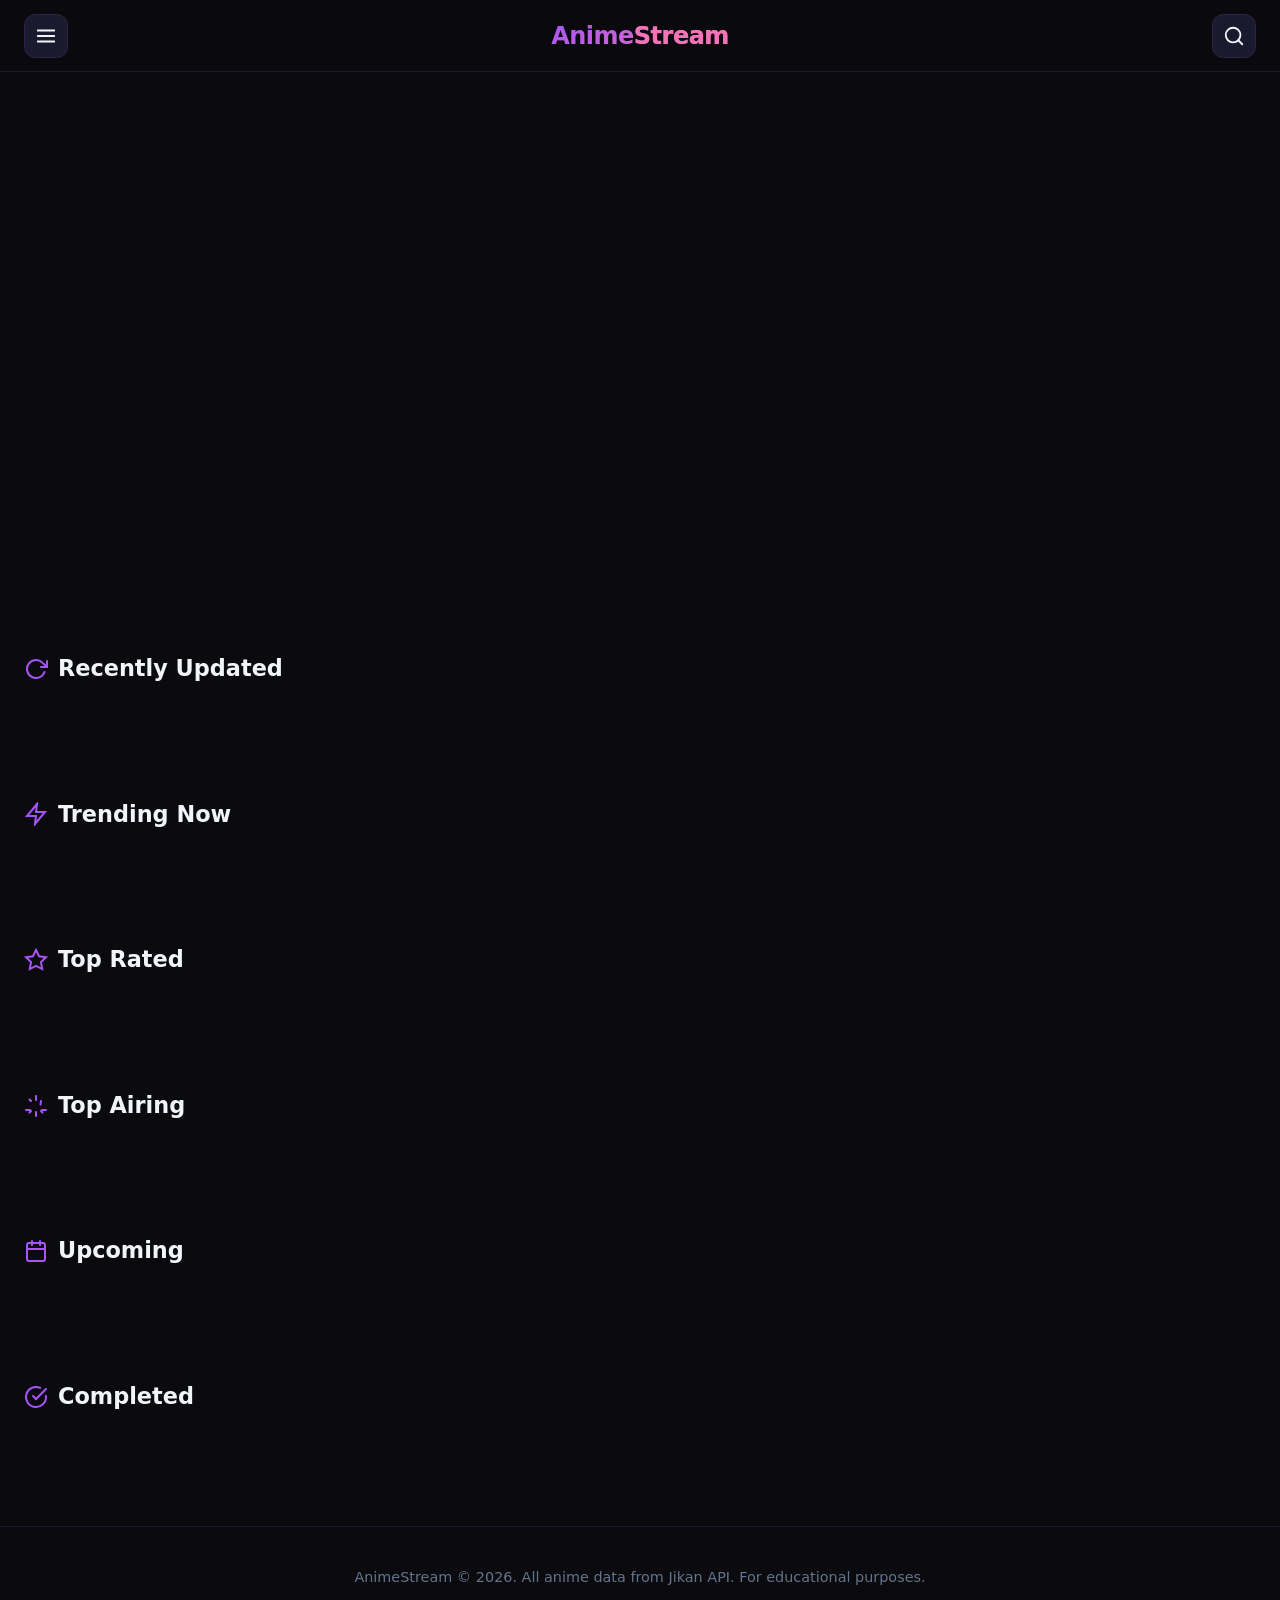
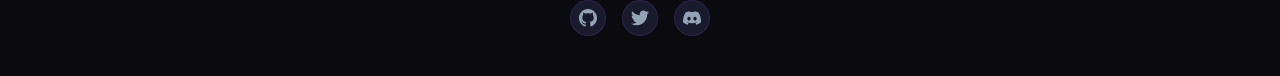
==== commit 4a82958c: "Update index.html" ====
--- a/index.html
+++ b/index.html
@@ -1,642 +1,1191 @@
 <!DOCTYPE html>
 <html lang="en">
 <head>
-<meta charset="UTF-8"/>
-<meta name="viewport" content="width=device-width, initial-scale=1.0, maximum-scale=5.0"/>
-<meta name="description" content="AniVerse - Watch anime online free in HD. Stream subbed and dubbed anime."/>
-<meta name="theme-color" content="#0a0a0f"/>
-<meta property="og:title" content="AniVerse - Watch Anime Online"/>
-<meta property="og:description" content="Stream premium anime in HD. Sub & Dub available."/>
-<title>AniVerse - Watch Anime Online Free</title>
-<link rel="preconnect" href="https://fonts.googleapis.com"/>
-<link rel="preconnect" href="https://fonts.gstatic.com" crossorigin/>
-<link href="https://fonts.googleapis.com/css2?family=Rajdhani:wght@400;500;600;700&family=Nunito:wght@300;400;600;700;800&display=swap" rel="stylesheet"/>
+<meta charset="UTF-8">
+<meta name="viewport" content="width=device-width, initial-scale=1.0, maximum-scale=1.0, user-scalable=no">
+<meta name="description" content="Stream anime online in HD. Watch trending, top rated, airing, and upcoming anime series.">
+<meta property="og:title" content="AnimeStream - Watch Anime Online">
+<meta property="og:description" content="Stream anime online in HD quality">
+<meta property="og:type" content="website">
+<title>AnimeStream - Watch Anime Online</title>
 <style>
+/* ===== CSS VARIABLES ===== */
+:root {
+  --bg: #0a0a0f;
+  --bg-elevated: #12121a;
+  --bg-card: #1a1a2e;
+  --bg-glass: rgba(26,26,46,0.85);
+  --primary: #a855f7;
+  --primary-light: #c084fc;
+  --primary-dark: #7e22ce;
+  --accent: #f472b6;
+  --text: #f1f5f9;
+  --text-muted: #94a3b8;
+  --text-dim: #64748b;
+  --border: rgba(168,85,247,0.15);
+  --border-glow: rgba(168,85,247,0.3);
+  --radius-sm: 8px;
+  --radius-md: 12px;
+  --radius-lg: 16px;
+  --radius-xl: 24px;
+  --shadow-sm: 0 2px 8px rgba(0,0,0,0.3);
+  --shadow-md: 0 4px 20px rgba(0,0,0,0.4);
+  --shadow-glow: 0 0 20px rgba(168,85,247,0.2);
+  --transition-fast: 0.2s ease;
+  --transition-normal: 0.3s ease;
+  --transition-slow: 0.5s ease;
+  --header-height: clamp(56px, 8vh, 72px);
+  --safe-top: env(safe-area-inset-top);
+  --safe-bottom: env(safe-area-inset-bottom);
+  --safe-left: env(safe-area-inset-left);
+  --safe-right: env(safe-area-inset-right);
+}
+
 /* ===== RESET & BASE ===== */
-*,*::before,*::after{box-sizing:border-box;margin:0;padding:0}
-html{overflow-x:hidden;max-width:100%;scroll-behavior:smooth}
-body{overflow-x:hidden;max-width:100%;background:#0a0a0f;color:#e8e8f0;font-family:'Nunito',sans-serif;min-height:100vh;line-height:1.6}
-
-/* ===== CSS VARIABLES ===== */
-:root{
-  --bg:#0a0a0f;
-  --bg2:#0f0f1a;
-  --bg3:#141428;
-  --card:#12121e;
-  --card2:#1a1a2e;
-  --accent:#7c3aed;
-  --accent2:#a855f7;
-  --accent3:#c084fc;
-  --neon:#b45aff;
-  --gold:#fbbf24;
-  --red:#ef4444;
-  --green:#22c55e;
-  --text:#e8e8f0;
-  --text2:#a0a0b8;
-  --text3:#6b6b88;
-  --border:rgba(124,58,237,0.2);
-  --glass:rgba(255,255,255,0.04);
-  --glow:0 0 20px rgba(124,58,237,0.4);
-  --glow2:0 0 40px rgba(124,58,237,0.2);
-  --radius:12px;
-  --radius2:8px;
-  --transition:0.3s cubic-bezier(0.4,0,0.2,1);
-  --header-h:70px;
-}
+*, *::before, *::after { box-sizing: border-box; margin: 0; padding: 0; }
+html, body { overflow-x: hidden; max-width: 100%; }
+html { scroll-behavior: smooth; -webkit-text-size-adjust: 100%; }
+body {
+  font-family: 'Segoe UI', system-ui, -apple-system, sans-serif;
+  background: var(--bg);
+  color: var(--text);
+  min-height: 100vh;
+  line-height: 1.5;
+  -webkit-font-smoothing: antialiased;
+  -moz-osx-font-smoothing: grayscale;
+}
+img { max-width: 100%; height: auto; display: block; }
+a { text-decoration: none; color: inherit; }
+button { border: none; background: none; cursor: pointer; font-family: inherit; color: inherit; }
+ul, ol { list-style: none; }
+input, textarea { font-family: inherit; }
 
 /* ===== SCROLLBAR ===== */
-::-webkit-scrollbar{width:6px;height:4px}
-::-webkit-scrollbar-track{background:var(--bg)}
-::-webkit-scrollbar-thumb{background:var(--accent);border-radius:3px}
-
-/* ===== SKELETON ===== */
-@keyframes shimmer{0%{background-position:-200% 0}100%{background-position:200% 0}}
-.skeleton{background:linear-gradient(90deg,var(--card) 25%,var(--card2) 50%,var(--card) 75%);background-size:200% 100%;animation:shimmer 1.5s infinite;border-radius:var(--radius2)}
+::-webkit-scrollbar { width: 6px; height: 6px; }
+::-webkit-scrollbar-track { background: var(--bg); }
+::-webkit-scrollbar-thumb { background: var(--primary-dark); border-radius: 3px; }
+::-webkit-scrollbar-thumb:hover { background: var(--primary); }
+
+/* ===== SKELETON LOADING ===== */
+.skeleton {
+  background: linear-gradient(90deg, var(--bg-card) 25%, #252545 50%, var(--bg-card) 75%);
+  background-size: 200% 100%;
+  animation: skeleton 1.5s infinite;
+  border-radius: var(--radius-sm);
+}
+@keyframes skeleton {
+  0% { background-position: 200% 0; }
+  100% { background-position: -200% 0; }
+}
 
 /* ===== HEADER ===== */
-#header{position:fixed;top:0;left:0;right:0;z-index:1000;height:var(--header-h);display:flex;align-items:center;padding:0 clamp(12px,3vw,28px);gap:clamp(8px,2vw,20px);background:linear-gradient(180deg,rgba(10,10,15,0.98) 0%,rgba(10,10,15,0.85) 100%);backdrop-filter:blur(20px);-webkit-backdrop-filter:blur(20px);border-bottom:1px solid var(--border);transition:background var(--transition)}
-#header.scrolled{background:rgba(10,10,15,0.99)}
-
-.h-left{display:flex;align-items:center;gap:12px;flex-shrink:0}
-.hamburger{background:none;border:none;cursor:pointer;padding:8px;border-radius:8px;display:flex;flex-direction:column;gap:5px;transition:var(--transition)}
-.hamburger span{display:block;width:22px;height:2px;background:var(--text);border-radius:2px;transition:var(--transition)}
-.hamburger:hover span{background:var(--accent2)}
-
-.h-center{flex:1;display:flex;justify-content:center;min-width:0}
-.logo{font-family:'Rajdhani',sans-serif;font-size:clamp(20px,4vw,28px);font-weight:700;text-decoration:none;color:var(--text);letter-spacing:2px;white-space:nowrap}
-.logo span{color:var(--accent2)}
-.logo-glow{filter:drop-shadow(0 0 8px var(--accent))}
-
-.h-right{display:flex;align-items:center;gap:clamp(6px,1.5vw,14px);flex-shrink:0}
-.h-btn{background:none;border:none;cursor:pointer;color:var(--text2);font-size:18px;padding:8px;border-radius:8px;transition:var(--transition);display:flex;align-items:center;justify-content:center;min-width:36px;min-height:36px}
-.h-btn:hover{color:var(--accent2);background:var(--glass)}
-.nav-link{color:var(--text2);text-decoration:none;font-size:14px;font-weight:600;letter-spacing:0.5px;padding:6px 10px;border-radius:6px;transition:var(--transition);white-space:nowrap}
-.nav-link:hover{color:var(--accent2)}
-.nav-links{display:flex;align-items:center;gap:4px}
-@media(max-width:768px){.nav-links{display:none}}
+.header {
+  position: fixed;
+  top: 0; left: 0; right: 0;
+  height: var(--header-height);
+  background: rgba(10,10,15,0.92);
+  backdrop-filter: blur(20px);
+  -webkit-backdrop-filter: blur(20px);
+  border-bottom: 1px solid var(--border);
+  z-index: 1000;
+  display: flex;
+  align-items: center;
+  justify-content: space-between;
+  padding: 0 clamp(12px, 3vw, 24px);
+  transition: var(--transition-normal);
+}
+.header-left, .header-right {
+  display: flex;
+  align-items: center;
+  gap: clamp(8px, 2vw, 16px);
+  flex-shrink: 0;
+}
+.header-center {
+  position: absolute;
+  left: 50%;
+  transform: translateX(-50%);
+  display: flex;
+  align-items: center;
+}
+.logo {
+  font-size: clamp(1.1rem, 2.5vw, 1.5rem);
+  font-weight: 800;
+  background: linear-gradient(135deg, var(--primary), var(--accent));
+  -webkit-background-clip: text;
+  -webkit-text-fill-color: transparent;
+  background-clip: text;
+  white-space: nowrap;
+  letter-spacing: -0.5px;
+}
+.logo span { color: var(--accent); -webkit-text-fill-color: var(--accent); }
+.menu-btn, .search-btn {
+  width: clamp(36px, 5vw, 44px);
+  height: clamp(36px, 5vw, 44px);
+  display: flex;
+  align-items: center;
+  justify-content: center;
+  border-radius: var(--radius-md);
+  background: var(--bg-card);
+  border: 1px solid var(--border);
+  color: var(--text);
+  transition: var(--transition-fast);
+  flex-shrink: 0;
+  touch-action: manipulation;
+  -webkit-tap-highlight-color: transparent;
+}
+.menu-btn:hover, .search-btn:hover, .menu-btn:focus, .search-btn:focus {
+  background: var(--primary-dark);
+  border-color: var(--primary);
+  box-shadow: var(--shadow-glow);
+  outline: none;
+}
+.menu-btn svg, .search-btn svg {
+  width: clamp(18px, 2.5vw, 22px);
+  height: clamp(18px, 2.5vw, 22px);
+}
+
+/* ===== MOBILE SIDEBAR ===== */
+.sidebar-overlay {
+  position: fixed;
+  inset: 0;
+  background: rgba(0,0,0,0.7);
+  z-index: 1001;
+  opacity: 0;
+  visibility: hidden;
+  transition: var(--transition-normal);
+}
+.sidebar-overlay.active { opacity: 1; visibility: visible; }
+.sidebar {
+  position: fixed;
+  top: 0; left: 0;
+  width: min(280px, 80vw);
+  height: 100vh;
+  height: 100dvh;
+  background: var(--bg-elevated);
+  border-right: 1px solid var(--border);
+  z-index: 1002;
+  transform: translateX(-100%);
+  transition: transform var(--transition-normal);
+  overflow-y: auto;
+  padding: var(--header-height) 0 var(--safe-bottom) 0;
+}
+.sidebar.active { transform: translateX(0); }
+.sidebar-nav { padding: 16px; }
+.sidebar-nav a {
+  display: flex;
+  align-items: center;
+  gap: 12px;
+  padding: 12px 16px;
+  border-radius: var(--radius-md);
+  color: var(--text-muted);
+  font-size: 0.95rem;
+  transition: var(--transition-fast);
+  margin-bottom: 4px;
+}
+.sidebar-nav a:hover, .sidebar-nav a.active {
+  background: var(--bg-card);
+  color: var(--primary-light);
+}
+.sidebar-nav svg { width: 20px; height: 20px; flex-shrink: 0; }
 
 /* ===== SEARCH OVERLAY ===== */
-#searchOverlay{position:fixed;inset:0;z-index:2000;background:rgba(10,10,15,0.96);backdrop-filter:blur(24px);-webkit-backdrop-filter:blur(24px);display:flex;flex-direction:column;align-items:center;padding:clamp(60px,10vw,100px) clamp(12px,5vw,40px) 20px;opacity:0;pointer-events:none;transition:opacity 0.3s ease;overflow-y:auto;overflow-x:hidden;max-width:100vw}
-#searchOverlay.open{opacity:1;pointer-events:all}
-.search-close{position:fixed;top:20px;right:clamp(12px,4vw,28px);background:var(--glass);border:1px solid var(--border);color:var(--text);font-size:22px;cursor:pointer;border-radius:50%;width:40px;height:40px;display:flex;align-items:center;justify-content:center;transition:var(--transition);z-index:2001}
-.search-close:hover{background:var(--accent);border-color:var(--accent)}
-.search-box{width:100%;max-width:min(700px,calc(100vw - 24px));position:relative;flex-shrink:0}
-.search-box input{width:100%;background:var(--card2);border:2px solid var(--border);border-radius:50px;padding:16px 60px 16px 24px;font-size:clamp(14px,2.5vw,18px);font-family:'Nunito',sans-serif;color:var(--text);outline:none;transition:var(--transition)}
-.search-box input:focus{border-color:var(--accent2);box-shadow:var(--glow)}
-.search-box input::placeholder{color:var(--text3)}
-.search-icon-btn{position:absolute;right:16px;top:50%;transform:translateY(-50%);background:var(--accent);border:none;border-radius:50%;width:36px;height:36px;display:flex;align-items:center;justify-content:center;cursor:pointer;color:#fff;font-size:16px;transition:var(--transition)}
-.search-icon-btn:hover{background:var(--accent2)}
-#searchResults{width:100%;max-width:min(700px,calc(100vw - 24px));margin-top:12px;overflow-x:hidden}
-.search-item{display:flex;align-items:center;gap:12px;padding:12px;background:var(--card);border-radius:var(--radius2);cursor:pointer;transition:var(--transition);text-decoration:none;color:var(--text);border:1px solid transparent;margin-bottom:8px}
-.search-item:hover{border-color:var(--border);background:var(--card2)}
-.search-item img{width:48px;height:68px;object-fit:cover;border-radius:6px;flex-shrink:0;background:var(--card2)}
-.search-item-info h4{font-size:14px;font-weight:700;margin-bottom:4px;overflow:hidden;text-overflow:ellipsis;white-space:nowrap;max-width:calc(100vw - 160px)}
-.search-item-info span{font-size:12px;color:var(--text2)}
-.search-msg{color:var(--text2);font-size:14px;text-align:center;padding:20px}
-
-/* ===== SIDEBAR ===== */
-#sidebar{position:fixed;top:0;left:0;bottom:0;width:min(280px,85vw);background:var(--bg2);border-right:1px solid var(--border);z-index:1500;transform:translateX(-100%);transition:transform 0.35s cubic-bezier(0.4,0,0.2,1);overflow-y:auto;overflow-x:hidden}
-#sidebar.open{transform:translateX(0)}
-#sideOverlay{position:fixed;inset:0;z-index:1400;background:rgba(0,0,0,0.7);opacity:0;pointer-events:none;transition:opacity 0.3s}
-#sideOverlay.open{opacity:1;pointer-events:all}
-.sidebar-head{display:flex;align-items:center;justify-content:space-between;padding:18px 20px;border-bottom:1px solid var(--border)}
-.sidebar-close{background:none;border:none;color:var(--text2);font-size:22px;cursor:pointer;padding:4px;border-radius:6px;transition:var(--transition)}
-.sidebar-close:hover{color:var(--accent2)}
-.sidebar-nav{padding:16px 12px}
-.sidebar-link{display:flex;align-items:center;gap:12px;padding:12px 14px;border-radius:var(--radius2);color:var(--text2);text-decoration:none;font-size:14px;font-weight:600;transition:var(--transition);margin-bottom:4px}
-.sidebar-link:hover,.sidebar-link.active{color:var(--text);background:var(--glass);border-left:3px solid var(--accent2)}
-
-/* ===== MAIN CONTENT ===== */
-main{padding-top:var(--header-h);overflow-x:hidden}
+.search-overlay {
+  position: fixed;
+  inset: 0;
+  background: rgba(10,10,15,0.97);
+  backdrop-filter: blur(30px);
+  -webkit-backdrop-filter: blur(30px);
+  z-index: 1003;
+  opacity: 0;
+  visibility: hidden;
+  transition: var(--transition-normal);
+  display: flex;
+  flex-direction: column;
+  align-items: center;
+  padding: var(--header-height) clamp(12px, 3vw, 24px) 24px;
+  max-width: 100%;
+  overflow-x: hidden;
+}
+.search-overlay.active { opacity: 1; visibility: visible; }
+.search-container {
+  width: 100%;
+  max-width: min(700px, 100%);
+  position: relative;
+}
+.search-input-wrap {
+  display: flex;
+  align-items: center;
+  gap: 12px;
+  background: var(--bg-card);
+  border: 1px solid var(--border);
+  border-radius: var(--radius-xl);
+  padding: clamp(10px, 2vw, 14px) clamp(16px, 3vw, 24px);
+  transition: var(--transition-fast);
+  width: 100%;
+}
+.search-input-wrap:focus-within {
+  border-color: var(--primary);
+  box-shadow: var(--shadow-glow);
+}
+.search-input-wrap svg { width: 20px; height: 20px; color: var(--text-muted); flex-shrink: 0; }
+.search-input {
+  flex: 1;
+  background: none;
+  border: none;
+  color: var(--text);
+  font-size: clamp(0.95rem, 2vw, 1.1rem);
+  outline: none;
+  min-width: 0;
+}
+.search-input::placeholder { color: var(--text-dim); }
+.search-close {
+  width: 36px; height: 36px;
+  display: flex; align-items: center; justify-content: center;
+  border-radius: 50%;
+  background: var(--bg-elevated);
+  color: var(--text-muted);
+  flex-shrink: 0;
+  transition: var(--transition-fast);
+}
+.search-close:hover { background: var(--primary-dark); color: var(--text); }
+.search-results {
+  width: 100%;
+  max-width: min(700px, 100%);
+  margin-top: 16px;
+  max-height: calc(100dvh - var(--header-height) - 100px);
+  overflow-y: auto;
+  overflow-x: hidden;
+  border-radius: var(--radius-lg);
+}
+.search-suggestion {
+  display: flex;
+  align-items: center;
+  gap: 12px;
+  padding: 10px 16px;
+  border-radius: var(--radius-md);
+  cursor: pointer;
+  transition: var(--transition-fast);
+  overflow: hidden;
+}
+.search-suggestion:hover { background: var(--bg-card); }
+.search-suggestion img {
+  width: 40px; height: 56px;
+  border-radius: var(--radius-sm);
+  object-fit: cover;
+  flex-shrink: 0;
+  background: var(--bg-card);
+}
+.search-suggestion-info { min-width: 0; }
+.search-suggestion-title {
+  font-size: 0.9rem;
+  font-weight: 600;
+  color: var(--text);
+  white-space: nowrap;
+  overflow: hidden;
+  text-overflow: ellipsis;
+}
+.search-suggestion-meta {
+  font-size: 0.75rem;
+  color: var(--text-dim);
+  white-space: nowrap;
+  overflow: hidden;
+  text-overflow: ellipsis;
+}
+.search-empty, .search-loading {
+  text-align: center;
+  padding: 40px 20px;
+  color: var(--text-muted);
+}
 
 /* ===== HERO SLIDER ===== */
-#heroSection{position:relative;width:100%;height:clamp(480px,80vh,720px);overflow:hidden;max-width:100vw}
-.hero-track{display:flex;height:100%;transition:transform 0.7s cubic-bezier(0.4,0,0.2,1)}
-.hero-slide{position:relative;min-width:100%;height:100%;overflow:hidden}
-.hero-bg{position:absolute;inset:0;background-size:cover;background-position:center top;filter:brightness(0.55);transition:opacity 0.5s;will-change:filter}
-.hero-overlay{position:absolute;inset:0;background:linear-gradient(90deg,rgba(10,10,15,0.92) 0%,rgba(10,10,15,0.6) 45%,rgba(10,10,15,0.1) 100%),linear-gradient(180deg,transparent 50%,var(--bg) 100%)}
-.hero-content{position:absolute;bottom:clamp(60px,10vh,120px);left:clamp(20px,5vw,80px);max-width:min(580px,calc(100vw - 40px));animation:heroIn 0.7s ease both}
-@keyframes heroIn{from{opacity:0;transform:translateY(30px)}to{opacity:1;transform:translateY(0)}}
-.hero-badge{display:inline-flex;align-items:center;gap:8px;background:var(--accent);color:#fff;font-size:11px;font-weight:700;letter-spacing:1px;padding:4px 12px;border-radius:20px;margin-bottom:12px;text-transform:uppercase}
-.hero-title{font-family:'Rajdhani',sans-serif;font-size:clamp(22px,5vw,52px);font-weight:700;line-height:1.1;margin-bottom:10px;text-shadow:0 2px 20px rgba(0,0,0,0.8)}
-.hero-meta{display:flex;flex-wrap:wrap;gap:8px;margin-bottom:12px}
-.hero-tag{background:rgba(255,255,255,0.1);backdrop-filter:blur(6px);border:1px solid rgba(255,255,255,0.15);border-radius:20px;padding:3px 10px;font-size:11px;font-weight:600;color:var(--text2)}
-.hero-score{color:var(--gold);font-weight:700;font-size:13px;display:flex;align-items:center;gap:4px}
-.hero-synopsis{font-size:clamp(12px,1.6vw,14px);color:var(--text2);margin-bottom:20px;display:-webkit-box;-webkit-line-clamp:3;-webkit-box-orient:vertical;overflow:hidden;line-height:1.7}
-.hero-actions{display:flex;flex-wrap:wrap;gap:10px}
-.btn-primary{display:inline-flex;align-items:center;gap:8px;background:var(--accent);color:#fff;text-decoration:none;padding:clamp(9px,1.5vw,12px) clamp(18px,3vw,28px);border-radius:30px;font-size:clamp(12px,1.8vw,14px);font-weight:700;letter-spacing:0.5px;transition:var(--transition);border:none;cursor:pointer;white-space:nowrap}
-.btn-primary:hover{background:var(--accent2);transform:translateY(-2px);box-shadow:var(--glow)}
-.btn-secondary{display:inline-flex;align-items:center;gap:8px;background:rgba(255,255,255,0.1);backdrop-filter:blur(8px);color:#fff;text-decoration:none;padding:clamp(9px,1.5vw,12px) clamp(18px,3vw,28px);border-radius:30px;font-size:clamp(12px,1.8vw,14px);font-weight:700;letter-spacing:0.5px;transition:var(--transition);border:1px solid rgba(255,255,255,0.2);cursor:pointer;white-space:nowrap}
-.btn-secondary:hover{background:rgba(255,255,255,0.18);transform:translateY(-2px)}
-.hero-arrows{position:absolute;bottom:clamp(20px,5vh,40px);right:clamp(16px,4vw,60px);display:flex;gap:10px;z-index:10}
-.hero-arrow{background:rgba(255,255,255,0.08);backdrop-filter:blur(8px);border:1px solid rgba(255,255,255,0.15);color:#fff;width:42px;height:42px;border-radius:50%;display:flex;align-items:center;justify-content:center;cursor:pointer;transition:var(--transition);font-size:16px}
-.hero-arrow:hover{background:var(--accent);border-color:var(--accent)}
-.hero-dots{position:absolute;bottom:clamp(28px,5vh,48px);left:50%;transform:translateX(-50%);display:flex;gap:8px;z-index:10}
-.hero-dot{width:8px;height:8px;border-radius:50%;background:rgba(255,255,255,0.3);cursor:pointer;transition:var(--transition)}
-.hero-dot.active{background:var(--accent2);width:24px;border-radius:4px}
-
-/* ===== SECTION STYLES ===== */
-.section{padding:clamp(24px,4vw,48px) 0;overflow:hidden}
-.section-head{display:flex;align-items:center;justify-content:space-between;padding:0 clamp(12px,3vw,32px);margin-bottom:20px}
-.section-title{font-family:'Rajdhani',sans-serif;font-size:clamp(16px,3vw,22px);font-weight:700;display:flex;align-items:center;gap:10px;letter-spacing:0.5px}
-.section-title::before{content:'';display:block;width:4px;height:20px;background:linear-gradient(180deg,var(--accent2),var(--accent3));border-radius:2px}
-.section-link{color:var(--accent2);text-decoration:none;font-size:13px;font-weight:600;display:flex;align-items:center;gap:4px;transition:var(--transition);white-space:nowrap}
-.section-link:hover{color:var(--accent3)}
-
-/* ===== SLIDER WRAPPER ===== */
-.slider-wrap{position:relative;overflow:hidden;max-width:100vw}
-.slider-track{display:flex;gap:clamp(8px,1.5vw,14px);padding:4px clamp(12px,3vw,32px) 12px;overflow-x:auto;scroll-behavior:smooth;-webkit-overflow-scrolling:touch;scrollbar-width:none;cursor:grab;user-select:none}
-.slider-track::-webkit-scrollbar{display:none}
-.slider-track.dragging{cursor:grabbing;scroll-behavior:auto}
-.slider-btn{position:absolute;top:50%;transform:translateY(-50%);z-index:5;background:rgba(10,10,15,0.85);backdrop-filter:blur(8px);border:1px solid var(--border);color:var(--text);width:38px;height:38px;border-radius:50%;display:flex;align-items:center;justify-content:center;cursor:pointer;transition:var(--transition);font-size:16px}
-.slider-btn:hover{background:var(--accent);border-color:var(--accent)}
-.slider-btn.prev{left:4px}
-.slider-btn.next{right:4px}
+.hero {
+  position: relative;
+  width: 100%;
+  height: clamp(380px, 60vh, 700px);
+  overflow: hidden;
+  margin-top: var(--header-height);
+}
+.hero-slide {
+  position: absolute;
+  inset: 0;
+  opacity: 0;
+  transition: opacity var(--transition-slow);
+  display: flex;
+  align-items: flex-end;
+}
+.hero-slide.active { opacity: 1; z-index: 2; }
+.hero-bg {
+  position: absolute;
+  inset: 0;
+  background-size: cover;
+  background-position: center top;
+  transition: transform 8s ease;
+}
+.hero-slide.active .hero-bg { transform: scale(1.05); }
+.hero-overlay {
+  position: absolute;
+  inset: 0;
+  background: linear-gradient(to top, var(--bg) 0%, rgba(10,10,15,0.7) 40%, rgba(10,10,15,0.3) 70%, transparent 100%);
+}
+.hero-content {
+  position: relative;
+  z-index: 3;
+  padding: clamp(20px, 5vw, 60px) clamp(16px, 4vw, 48px);
+  max-width: min(800px, 90vw);
+  width: 100%;
+}
+.hero-title {
+  font-size: clamp(1.5rem, 4vw, 3rem);
+  font-weight: 800;
+  line-height: 1.15;
+  margin-bottom: 12px;
+  text-shadow: 0 2px 20px rgba(0,0,0,0.5);
+  opacity: 0;
+  transform: translateY(20px);
+  transition: all 0.6s ease 0.2s;
+}
+.hero-slide.active .hero-title { opacity: 1; transform: translateY(0); }
+.hero-meta {
+  display: flex;
+  flex-wrap: wrap;
+  align-items: center;
+  gap: clamp(6px, 1.5vw, 12px);
+  margin-bottom: 14px;
+  opacity: 0;
+  transform: translateY(15px);
+  transition: all 0.6s ease 0.35s;
+}
+.hero-slide.active .hero-meta { opacity: 1; transform: translateY(0); }
+.hero-score {
+  display: flex;
+  align-items: center;
+  gap: 4px;
+  background: rgba(0,0,0,0.5);
+  padding: 4px 10px;
+  border-radius: 20px;
+  font-size: clamp(0.75rem, 1.2vw, 0.85rem);
+  font-weight: 700;
+  color: #fbbf24;
+}
+.hero-genre {
+  background: rgba(168,85,247,0.2);
+  color: var(--primary-light);
+  padding: 4px 10px;
+  border-radius: 20px;
+  font-size: clamp(0.7rem, 1.1vw, 0.8rem);
+  border: 1px solid var(--border);
+}
+.hero-synopsis {
+  font-size: clamp(0.8rem, 1.3vw, 0.95rem);
+  color: var(--text-muted);
+  line-height: 1.6;
+  margin-bottom: 20px;
+  display: -webkit-box;
+  -webkit-line-clamp: 3;
+  -webkit-box-orient: vertical;
+  overflow: hidden;
+  opacity: 0;
+  transform: translateY(15px);
+  transition: all 0.6s ease 0.5s;
+}
+.hero-slide.active .hero-synopsis { opacity: 1; transform: translateY(0); }
+.hero-buttons {
+  display: flex;
+  flex-wrap: wrap;
+  gap: 12px;
+  opacity: 0;
+  transform: translateY(15px);
+  transition: all 0.6s ease 0.65s;
+}
+.hero-slide.active .hero-buttons { opacity: 1; transform: translateY(0); }
+.btn {
+  display: inline-flex;
+  align-items: center;
+  justify-content: center;
+  gap: 8px;
+  padding: clamp(10px, 1.5vw, 14px) clamp(20px, 3vw, 28px);
+  border-radius: var(--radius-xl);
+  font-size: clamp(0.85rem, 1.2vw, 0.95rem);
+  font-weight: 600;
+  transition: var(--transition-fast);
+  white-space: nowrap;
+  touch-action: manipulation;
+}
+.btn-primary {
+  background: linear-gradient(135deg, var(--primary), var(--primary-dark));
+  color: white;
+  box-shadow: 0 4px 15px rgba(168,85,247,0.3);
+}
+.btn-primary:hover { transform: translateY(-2px); box-shadow: 0 6px 25px rgba(168,85,247,0.4); }
+.btn-secondary {
+  background: var(--bg-glass);
+  color: var(--text);
+  border: 1px solid var(--border);
+  backdrop-filter: blur(10px);
+}
+.btn-secondary:hover { background: var(--bg-card); border-color: var(--primary); }
+.btn svg { width: 18px; height: 18px; }
+
+.hero-dots {
+  position: absolute;
+  bottom: clamp(16px, 3vw, 24px);
+  right: clamp(16px, 4vw, 48px);
+  display: flex;
+  gap: 8px;
+  z-index: 4;
+}
+.hero-dot {
+  width: clamp(8px, 1.2vw, 10px);
+  height: clamp(8px, 1.2vw, 10px);
+  border-radius: 50%;
+  background: rgba(255,255,255,0.3);
+  cursor: pointer;
+  transition: var(--transition-fast);
+  border: none;
+}
+.hero-dot.active { background: var(--primary); box-shadow: 0 0 10px var(--primary); }
+.hero-arrows {
+  position: absolute;
+  top: 50%;
+  transform: translateY(-50%);
+  z-index: 4;
+  display: flex;
+  align-items: center;
+  justify-content: center;
+  width: clamp(36px, 4vw, 48px);
+  height: clamp(36px, 4vw, 48px);
+  border-radius: 50%;
+  background: rgba(0,0,0,0.4);
+  backdrop-filter: blur(10px);
+  color: white;
+  border: 1px solid rgba(255,255,255,0.1);
+  cursor: pointer;
+  transition: var(--transition-fast);
+  opacity: 0;
+}
+.hero:hover .hero-arrows { opacity: 1; }
+.hero-arrow-prev { left: clamp(8px, 2vw, 16px); }
+.hero-arrow-next { right: clamp(8px, 2vw, 16px); }
+.hero-arrows:hover { background: rgba(168,85,247,0.3); border-color: var(--primary); }
+.hero-arrows svg { width: 20px; height: 20px; }
+
+/* ===== WIDGET SECTIONS ===== */
+.section {
+  padding: clamp(24px, 4vw, 40px) clamp(12px, 3vw, 24px);
+  max-width: 100%;
+  overflow-x: hidden;
+}
+.section-header {
+  display: flex;
+  align-items: center;
+  justify-content: space-between;
+  margin-bottom: clamp(16px, 2.5vw, 24px);
+  flex-wrap: wrap;
+  gap: 8px;
+}
+.section-title {
+  font-size: clamp(1.1rem, 2.2vw, 1.4rem);
+  font-weight: 700;
+  display: flex;
+  align-items: center;
+  gap: 10px;
+}
+.section-title svg {
+  width: clamp(20px, 2.5vw, 24px);
+  height: clamp(20px, 2.5vw, 24px);
+  color: var(--primary);
+}
+.section-link {
+  font-size: clamp(0.8rem, 1.2vw, 0.9rem);
+  color: var(--primary-light);
+  display: flex;
+  align-items: center;
+  gap: 4px;
+  transition: var(--transition-fast);
+  white-space: nowrap;
+}
+.section-link:hover { color: var(--accent); }
+.section-link svg { width: 16px; height: 16px; }
+
+/* ===== UNIVERSAL SLIDER ===== */
+.slider-wrap {
+  position: relative;
+  width: 100%;
+  overflow: hidden;
+}
+.slider {
+  display: flex;
+  gap: clamp(10px, 1.5vw, 16px);
+  overflow-x: auto;
+  overflow-y: hidden;
+  scroll-behavior: smooth;
+  scroll-snap-type: x mandatory;
+  -webkit-overflow-scrolling: touch;
+  scrollbar-width: none;
+  padding: 4px 0;
+}
+.slider::-webkit-scrollbar { display: none; }
+.slider-arrow {
+  position: absolute;
+  top: 50%;
+  transform: translateY(-50%);
+  z-index: 5;
+  width: clamp(32px, 4vw, 40px);
+  height: clamp(32px, 4vw, 40px);
+  border-radius: 50%;
+  background: rgba(10,10,15,0.8);
+  backdrop-filter: blur(10px);
+  color: var(--text);
+  border: 1px solid var(--border);
+  display: flex;
+  align-items: center;
+  justify-content: center;
+  cursor: pointer;
+  transition: var(--transition-fast);
+  opacity: 0;
+  pointer-events: none;
+}
+.slider-wrap:hover .slider-arrow { opacity: 1; pointer-events: all; }
+.slider-arrow:hover { background: var(--primary-dark); border-color: var(--primary); }
+.slider-arrow-prev { left: 4px; }
+.slider-arrow-next { right: 4px; }
+.slider-arrow svg { width: 18px; height: 18px; }
 
 /* ===== ANIME CARD ===== */
-.anime-card{flex:0 0 clamp(130px,18vw,180px);position:relative;border-radius:var(--radius2);overflow:hidden;cursor:pointer;transition:var(--transition);background:var(--card);text-decoration:none;color:var(--text)}
-.anime-card:hover{transform:translateY(-6px) scale(1.03);box-shadow:0 16px 40px rgba(0,0,0,0.6),var(--glow2)}
-.anime-card-img{width:100%;aspect-ratio:2/3;object-fit:cover;display:block;background:var(--card2);transition:var(--transition)}
-.anime-card:hover .anime-card-img{filter:brightness(0.8)}
-.card-overlay{position:absolute;inset:0;background:linear-gradient(180deg,transparent 40%,rgba(10,10,15,0.97) 100%);opacity:0;transition:var(--transition)}
-.anime-card:hover .card-overlay{opacity:1}
-.card-info{padding:clamp(6px,1.5vw,10px);background:var(--card)}
-.card-title{font-size:clamp(11px,1.5vw,13px);font-weight:700;white-space:nowrap;overflow:hidden;text-overflow:ellipsis;margin-bottom:4px}
-.card-badges{display:flex;flex-wrap:wrap;gap:4px}
-.badge{font-size:9px;font-weight:700;letter-spacing:0.5px;padding:2px 6px;border-radius:4px;text-transform:uppercase}
-.badge-ep{background:rgba(124,58,237,0.3);color:var(--accent3);border:1px solid rgba(124,58,237,0.3)}
-.badge-score{background:rgba(251,191,36,0.15);color:var(--gold);border:1px solid rgba(251,191,36,0.3)}
-.badge-hd{background:rgba(34,197,94,0.15);color:var(--green);border:1px solid rgba(34,197,94,0.3)}
-.badge-type{background:rgba(255,255,255,0.07);color:var(--text2);border:1px solid rgba(255,255,255,0.1)}
-.card-hover-play{position:absolute;top:50%;left:50%;transform:translate(-50%,-50%) scale(0);background:var(--accent);color:#fff;width:44px;height:44px;border-radius:50%;display:flex;align-items:center;justify-content:center;font-size:18px;transition:var(--transition);z-index:10;box-shadow:0 0 20px rgba(124,58,237,0.6)}
-.anime-card:hover .card-hover-play{transform:translate(-50%,-50%) scale(1)}
-
-/* ===== TABS (widget tabs) ===== */
-.tabs{display:flex;flex-wrap:nowrap;overflow-x:auto;gap:8px;padding:0 clamp(12px,3vw,32px) 0;scrollbar-width:none;margin-bottom:20px}
-.tabs::-webkit-scrollbar{display:none}
-.tab-btn{background:var(--glass);border:1px solid var(--border);color:var(--text2);padding:7px 16px;border-radius:20px;font-size:12px;font-weight:700;cursor:pointer;transition:var(--transition);white-space:nowrap;font-family:'Nunito',sans-serif}
-.tab-btn.active,.tab-btn:hover{background:var(--accent);border-color:var(--accent);color:#fff}
+.anime-card {
+  flex: 0 0 auto;
+  width: clamp(140px, 18vw, 180px);
+  scroll-snap-align: start;
+  position: relative;
+  border-radius: var(--radius-md);
+  overflow: hidden;
+  background: var(--bg-card);
+  transition: transform var(--transition-fast), box-shadow var(--transition-fast);
+  cursor: pointer;
+}
+.anime-card:hover { transform: translateY(-6px); box-shadow: var(--shadow-glow); }
+.anime-card-img {
+  position: relative;
+  aspect-ratio: 2/3;
+  overflow: hidden;
+}
+.anime-card-img img {
+  width: 100%;
+  height: 100%;
+  object-fit: cover;
+  transition: transform var(--transition-slow);
+}
+.anime-card:hover .anime-card-img img { transform: scale(1.08); }
+.anime-card-gradient {
+  position: absolute;
+  inset: 0;
+  background: linear-gradient(to top, rgba(10,10,15,0.9) 0%, transparent 50%);
+  pointer-events: none;
+}
+.anime-card-badges {
+  position: absolute;
+  top: 8px;
+  left: 8px;
+  display: flex;
+  flex-wrap: wrap;
+  gap: 4px;
+  z-index: 2;
+}
+.badge {
+  font-size: clamp(0.6rem, 0.9vw, 0.7rem);
+  font-weight: 700;
+  padding: 3px 8px;
+  border-radius: 4px;
+  text-transform: uppercase;
+  letter-spacing: 0.3px;
+}
+.badge-score { background: rgba(251,191,36,0.9); color: #000; }
+.badge-hd { background: rgba(168,85,247,0.9); color: white; }
+.badge-ep { background: rgba(59,130,246,0.9); color: white; }
+.badge-type { background: rgba(16,185,129,0.9); color: white; }
+.anime-card-info {
+  padding: clamp(8px, 1.2vw, 12px);
+}
+.anime-card-title {
+  font-size: clamp(0.78rem, 1.1vw, 0.9rem);
+  font-weight: 600;
+  line-height: 1.3;
+  display: -webkit-box;
+  -webkit-line-clamp: 2;
+  -webkit-box-orient: vertical;
+  overflow: hidden;
+  margin-bottom: 4px;
+}
+.anime-card-sub {
+  font-size: clamp(0.68rem, 0.9vw, 0.78rem);
+  color: var(--text-dim);
+  white-space: nowrap;
+  overflow: hidden;
+  text-overflow: ellipsis;
+}
 
 /* ===== FOOTER ===== */
-footer{margin-top:40px;padding:28px clamp(12px,4vw,40px);border-top:1px solid var(--border);display:flex;flex-direction:column;align-items:center;gap:16px;background:var(--bg2)}
-.footer-logo{font-family:'Rajdhani',sans-serif;font-size:22px;font-weight:700;color:var(--text);letter-spacing:2px}
-.footer-logo span{color:var(--accent2)}
-.footer-socials{display:flex;gap:12px}
-.footer-social{color:var(--text3);font-size:18px;text-decoration:none;transition:var(--transition);width:36px;height:36px;display:flex;align-items:center;justify-content:center;border-radius:50%;background:var(--glass);border:1px solid var(--border)}
-.footer-social:hover{color:var(--accent2);border-color:var(--accent);background:rgba(124,58,237,0.1)}
-.footer-copy{font-size:12px;color:var(--text3);text-align:center}
-
-/* ===== TOAST ===== */
-#toast{position:fixed;bottom:24px;right:24px;background:var(--card2);border:1px solid var(--border);color:var(--text);padding:12px 20px;border-radius:var(--radius2);font-size:13px;z-index:9999;opacity:0;transform:translateY(10px);transition:all 0.3s;pointer-events:none;max-width:calc(100vw - 48px)}
-#toast.show{opacity:1;transform:translateY(0)}
+.footer {
+  border-top: 1px solid var(--border);
+  padding: clamp(24px, 4vw, 40px) clamp(16px, 3vw, 24px);
+  text-align: center;
+  margin-top: clamp(20px, 4vw, 40px);
+}
+.footer-text {
+  font-size: clamp(0.8rem, 1.2vw, 0.9rem);
+  color: var(--text-dim);
+  margin-bottom: 12px;
+}
+.footer-social {
+  display: flex;
+  justify-content: center;
+  gap: 16px;
+}
+.footer-social a {
+  width: 36px; height: 36px;
+  display: flex; align-items: center; justify-content: center;
+  border-radius: 50%;
+  background: var(--bg-card);
+  border: 1px solid var(--border);
+  color: var(--text-muted);
+  transition: var(--transition-fast);
+}
+.footer-social a:hover { background: var(--primary-dark); color: var(--text); border-color: var(--primary); }
+.footer-social svg { width: 18px; height: 18px; }
+
+/* ===== ERROR FALLBACK ===== */
+.error-fallback {
+  text-align: center;
+  padding: 40px 20px;
+  color: var(--text-muted);
+}
+.error-fallback svg {
+  width: 48px; height: 48px;
+  color: var(--text-dim);
+  margin-bottom: 12px;
+}
+.error-fallback p { font-size: 0.9rem; }
 
 /* ===== RESPONSIVE ===== */
-@media(max-width:600px){
-  .hero-content{left:16px;right:16px;max-width:calc(100vw - 32px)}
-  .hero-synopsis{-webkit-line-clamp:2}
-  .hero-arrows{bottom:16px;right:16px}
-}
-@media(max-width:480px){
-  .anime-card{flex:0 0 clamp(120px,42vw,145px)}
+@media (max-width: 768px) {
+  .hero-arrows { display: none; }
+  .slider-arrow { display: none; }
+  .hero { height: clamp(320px, 50vh, 450px); }
+  .hero-content { max-width: 100%; padding-bottom: 50px; }
+  .hero-synopsis { -webkit-line-clamp: 2; }
+}
+@media (max-width: 480px) {
+  .anime-card { width: clamp(120px, 42vw, 150px); }
+  .hero-dots { right: 50%; transform: translateX(50%); }
+  .btn { padding: 10px 18px; font-size: 0.85rem; }
+}
+@media (min-width: 1400px) {
+  .section { padding-left: max(24px, calc((100vw - 1400px) / 2 + 24px)); padding-right: max(24px, calc((100vw - 1400px) / 2 + 24px)); }
+  .hero-content { max-width: 900px; }
+}
+@media (hover: none) {
+  .slider-arrow { display: none; }
+  .hero-arrows { display: none; }
 }
 </style>
+<base target="_blank">
 </head>
 <body>
 
 <!-- HEADER -->
-<header id="header">
-  <div class="h-left">
-    <button class="hamburger" id="menuBtn" aria-label="Menu" aria-expanded="false">
-      <span></span><span></span><span></span>
+<header class="header" id="header">
+  <div class="header-left">
+    <button class="menu-btn" id="menuBtn" aria-label="Open menu" title="Menu">
+      <svg viewBox="0 0 24 24" fill="none" stroke="currentColor" stroke-width="2" stroke-linecap="round"><line x1="3" y1="6" x2="21" y2="6"/><line x1="3" y1="12" x2="21" y2="12"/><line x1="3" y1="18" x2="21" y2="18"/></svg>
     </button>
   </div>
-  <div class="h-center">
-    <a href="index.html" class="logo logo-glow">Ani<span>Verse</span></a>
+  <div class="header-center">
+    <a href="index.html" class="logo">Anime<span>Stream</span></a>
   </div>
-  <div class="h-right">
-    <nav class="nav-links">
-      <a href="index.html" class="nav-link active">Home</a>
-      <a href="search.html" class="nav-link">Browse</a>
-      <a href="schedule.html" class="nav-link">Schedule</a>
-    </nav>
-    <button class="h-btn" id="searchBtn" aria-label="Search">
-      <svg width="18" height="18" viewBox="0 0 24 24" fill="none" stroke="currentColor" stroke-width="2.2" stroke-linecap="round" stroke-linejoin="round"><circle cx="11" cy="11" r="8"/><line x1="21" y1="21" x2="16.65" y2="16.65"/></svg>
+  <div class="header-right">
+    <button class="search-btn" id="searchBtn" aria-label="Search" title="Search">
+      <svg viewBox="0 0 24 24" fill="none" stroke="currentColor" stroke-width="2" stroke-linecap="round"><circle cx="11" cy="11" r="8"/><line x1="21" y1="21" x2="16.65" y2="16.65"/></svg>
     </button>
   </div>
 </header>
 
 <!-- SIDEBAR -->
-<div id="sideOverlay"></div>
-<nav id="sidebar">
-  <div class="sidebar-head">
-    <a href="index.html" class="logo">Ani<span>Verse</span></a>
-    <button class="sidebar-close" id="sideClose">✕</button>
+<div class="sidebar-overlay" id="sidebarOverlay"></div>
+<aside class="sidebar" id="sidebar">
+  <nav class="sidebar-nav">
+    <a href="index.html" class="active"><svg viewBox="0 0 24 24" fill="none" stroke="currentColor" stroke-width="2" stroke-linecap="round"><path d="M3 9l9-7 9 7v11a2 2 0 0 1-2 2H5a2 2 0 0 1-2-2z"/><polyline points="9 22 9 12 15 12 15 22"/></svg>Home</a>
+    <a href="search.html"><svg viewBox="0 0 24 24" fill="none" stroke="currentColor" stroke-width="2" stroke-linecap="round"><circle cx="11" cy="11" r="8"/><line x1="21" y1="21" x2="16.65" y2="16.65"/></svg>Search</a>
+    <a href="schedule.html"><svg viewBox="0 0 24 24" fill="none" stroke="currentColor" stroke-width="2" stroke-linecap="round"><rect x="3" y="4" width="18" height="18" rx="2" ry="2"/><line x1="16" y1="2" x2="16" y2="6"/><line x1="8" y1="2" x2="8" y2="6"/><line x1="3" y1="10" x2="21" y2="10"/></svg>Schedule</a>
+    <a href="creator.html"><svg viewBox="0 0 24 24" fill="none" stroke="currentColor" stroke-width="2" stroke-linecap="round"><path d="M20 21v-2a4 4 0 0 0-4-4H8a4 4 0 0 0-4 4v2"/><circle cx="12" cy="7" r="4"/></svg>Creator</a>
+  </nav>
+</aside>
+
+<!-- SEARCH OVERLAY -->
+<div class="search-overlay" id="searchOverlay">
+  <div class="search-container">
+    <div class="search-input-wrap">
+      <svg viewBox="0 0 24 24" fill="none" stroke="currentColor" stroke-width="2" stroke-linecap="round"><circle cx="11" cy="11" r="8"/><line x1="21" y1="21" x2="16.65" y2="16.65"/></svg>
+      <input type="text" class="search-input" id="searchInput" placeholder="Search anime..." autocomplete="off" autocapitalize="off">
+      <button class="search-close" id="searchClose" aria-label="Close search">
+        <svg viewBox="0 0 24 24" fill="none" stroke="currentColor" stroke-width="2" stroke-linecap="round"><line x1="18" y1="6" x2="6" y2="18"/><line x1="6" y1="6" x2="18" y2="18"/></svg>
+      </button>
+    </div>
   </div>
-  <div class="sidebar-nav">
-    <a href="index.html" class="sidebar-link active">🏠 Home</a>
-    <a href="search.html" class="sidebar-link">🔍 Browse Anime</a>
-    <a href="schedule.html" class="sidebar-link">📅 Schedule</a>
-    <a href="creator.html" class="sidebar-link">👨‍💻 Creator</a>
+  <div class="search-results" id="searchResults"></div>
+</div>
+
+<!-- HERO SLIDER -->
+<section class="hero" id="hero">
+  <div id="heroSlides"></div>
+  <div class="hero-dots" id="heroDots"></div>
+  <button class="hero-arrows hero-arrow-prev" id="heroPrev" aria-label="Previous slide">
+    <svg viewBox="0 0 24 24" fill="none" stroke="currentColor" stroke-width="2" stroke-linecap="round"><polyline points="15 18 9 12 15 6"/></svg>
+  </button>
+  <button class="hero-arrows hero-arrow-next" id="heroNext" aria-label="Next slide">
+    <svg viewBox="0 0 24 24" fill="none" stroke="currentColor" stroke-width="2" stroke-linecap="round"><polyline points="9 18 15 12 9 6"/></svg>
+  </button>
+</section>
+
+<!-- WIDGETS -->
+<main id="mainContent">
+  <section class="section" id="recentlyUpdated"><div class="section-header"><h2 class="section-title"><svg viewBox="0 0 24 24" fill="none" stroke="currentColor" stroke-width="2" stroke-linecap="round"><polyline points="23 4 23 10 17 10"/><path d="M20.49 15a9 9 0 1 1-2.12-9.36L23 10"/></svg>Recently Updated</h2></div><div class="slider-wrap"><div class="slider" id="recentlyUpdatedSlider"></div><button class="slider-arrow slider-arrow-prev" data-target="recentlyUpdatedSlider"><svg viewBox="0 0 24 24" fill="none" stroke="currentColor" stroke-width="2"><polyline points="15 18 9 12 15 6"/></svg></button><button class="slider-arrow slider-arrow-next" data-target="recentlyUpdatedSlider"><svg viewBox="0 0 24 24" fill="none" stroke="currentColor" stroke-width="2"><polyline points="9 18 15 12 9 6"/></svg></button></div></section>
+
+  <section class="section" id="trendingNow"><div class="section-header"><h2 class="section-title"><svg viewBox="0 0 24 24" fill="none" stroke="currentColor" stroke-width="2" stroke-linecap="round"><path d="M13 2L3 14h9l-1 8 10-12h-9l1-8z"/></svg>Trending Now</h2></div><div class="slider-wrap"><div class="slider" id="trendingNowSlider"></div><button class="slider-arrow slider-arrow-prev" data-target="trendingNowSlider"><svg viewBox="0 0 24 24" fill="none" stroke="currentColor" stroke-width="2"><polyline points="15 18 9 12 15 6"/></svg></button><button class="slider-arrow slider-arrow-next" data-target="trendingNowSlider"><svg viewBox="0 0 24 24" fill="none" stroke="currentColor" stroke-width="2"><polyline points="9 18 15 12 9 6"/></svg></button></div></section>
+
+  <section class="section" id="topRated"><div class="section-header"><h2 class="section-title"><svg viewBox="0 0 24 24" fill="none" stroke="currentColor" stroke-width="2" stroke-linecap="round"><polygon points="12 2 15.09 8.26 22 9.27 17 14.14 18.18 21.02 12 17.77 5.82 21.02 7 14.14 2 9.27 8.91 8.26 12 2"/></svg>Top Rated</h2></div><div class="slider-wrap"><div class="slider" id="topRatedSlider"></div><button class="slider-arrow slider-arrow-prev" data-target="topRatedSlider"><svg viewBox="0 0 24 24" fill="none" stroke="currentColor" stroke-width="2"><polyline points="15 18 9 12 15 6"/></svg></button><button class="slider-arrow slider-arrow-next" data-target="topRatedSlider"><svg viewBox="0 0 24 24" fill="none" stroke="currentColor" stroke-width="2"><polyline points="9 18 15 12 9 6"/></svg></button></div></section>
+
+  <section class="section" id="topAiring"><div class="section-header"><h2 class="section-title"><svg viewBox="0 0 24 24" fill="none" stroke="currentColor" stroke-width="2" stroke-linecap="round"><path d="M12 2v4m0 12v4m-6-6H2m20 0h-4m-1.5-5.5L17 7m-10 10l-1.5 1.5M17 17l1.5 1.5M7 7L5.5 5.5"/></svg>Top Airing</h2></div><div class="slider-wrap"><div class="slider" id="topAiringSlider"></div><button class="slider-arrow slider-arrow-prev" data-target="topAiringSlider"><svg viewBox="0 0 24 24" fill="none" stroke="currentColor" stroke-width="2"><polyline points="15 18 9 12 15 6"/></svg></button><button class="slider-arrow slider-arrow-next" data-target="topAiringSlider"><svg viewBox="0 0 24 24" fill="none" stroke="currentColor" stroke-width="2"><polyline points="9 18 15 12 9 6"/></svg></button></div></section>
+
+  <section class="section" id="upcoming"><div class="section-header"><h2 class="section-title"><svg viewBox="0 0 24 24" fill="none" stroke="currentColor" stroke-width="2" stroke-linecap="round"><rect x="3" y="4" width="18" height="18" rx="2" ry="2"/><line x1="16" y1="2" x2="16" y2="6"/><line x1="8" y1="2" x2="8" y2="6"/><line x1="3" y1="10" x2="21" y2="10"/></svg>Upcoming</h2></div><div class="slider-wrap"><div class="slider" id="upcomingSlider"></div><button class="slider-arrow slider-arrow-prev" data-target="upcomingSlider"><svg viewBox="0 0 24 24" fill="none" stroke="currentColor" stroke-width="2"><polyline points="15 18 9 12 15 6"/></svg></button><button class="slider-arrow slider-arrow-next" data-target="upcomingSlider"><svg viewBox="0 0 24 24" fill="none" stroke="currentColor" stroke-width="2"><polyline points="9 18 15 12 9 6"/></svg></button></div></section>
+
+  <section class="section" id="completed"><div class="section-header"><h2 class="section-title"><svg viewBox="0 0 24 24" fill="none" stroke="currentColor" stroke-width="2" stroke-linecap="round"><path d="M22 11.08V12a10 10 0 1 1-5.93-9.14"/><polyline points="22 4 12 14.01 9 11.01"/></svg>Completed</h2></div><div class="slider-wrap"><div class="slider" id="completedSlider"></div><button class="slider-arrow slider-arrow-prev" data-target="completedSlider"><svg viewBox="0 0 24 24" fill="none" stroke="currentColor" stroke-width="2"><polyline points="15 18 9 12 15 6"/></svg></button><button class="slider-arrow slider-arrow-next" data-target="completedSlider"><svg viewBox="0 0 24 24" fill="none" stroke="currentColor" stroke-width="2"><polyline points="9 18 15 12 9 6"/></svg></button></div></section>
+</main>
+
+<!-- FOOTER -->
+<footer class="footer">
+  <p class="footer-text">AnimeStream &copy; 2026. All anime data from Jikan API. For educational purposes.</p>
+  <div class="footer-social">
+    <a href="#" aria-label="GitHub"><svg viewBox="0 0 24 24" fill="currentColor"><path d="M12 0c-6.626 0-12 5.373-12 12 0 5.302 3.438 9.8 8.207 11.387.599.111.793-.261.793-.577v-2.234c-3.338.726-4.033-1.416-4.033-1.416-.546-1.387-1.333-1.756-1.333-1.756-1.089-.745.083-.729.083-.729 1.205.084 1.839 1.237 1.839 1.237 1.07 1.834 2.807 1.304 3.492.997.107-.775.418-1.305.762-1.604-2.665-.305-5.467-1.334-5.467-5.931 0-1.311.469-2.381 1.236-3.221-.124-.303-.535-1.524.117-3.176 0 0 1.008-.322 3.301 1.23.957-.266 1.983-.399 3.003-.404 1.02.005 2.047.138 3.006.404 2.291-1.552 3.297-1.23 3.297-1.23.653 1.653.242 2.874.118 3.176.77.84 1.235 1.911 1.235 3.221 0 4.609-2.807 5.624-5.479 5.921.43.372.823 1.102.823 2.222v3.293c0 .319.192.694.801.576 4.765-1.589 8.199-6.086 8.199-11.386 0-6.627-5.373-12-12-12z"/></svg></a>
+    <a href="#" aria-label="Twitter"><svg viewBox="0 0 24 24" fill="currentColor"><path d="M23.953 4.57a10 10 0 01-2.825.775 4.958 4.958 0 002.163-2.723c-.951.555-2.005.959-3.127 1.184a4.92 4.92 0 00-8.384 4.482C7.69 8.095 4.067 6.13 1.64 3.162a4.822 4.822 0 00-.666 2.475c0 1.71.87 3.213 2.188 4.096a4.904 4.904 0 01-2.228-.616v.06a4.923 4.923 0 003.946 4.84 4.996 4.996 0 01-2.212.085 4.936 4.936 0 004.604 3.417 9.867 9.867 0 01-6.102 2.105c-.39 0-.779-.023-1.17-.067a13.995 13.995 0 007.557 2.209c9.053 0 13.998-7.496 13.998-13.985 0-.21 0-.42-.015-.63A9.935 9.935 0 0024 4.59z"/></svg></a>
+    <a href="#" aria-label="Discord"><svg viewBox="0 0 24 24" fill="currentColor"><path d="M20.317 4.37a19.791 19.791 0 00-4.885-1.515.074.074 0 00-.079.037c-.21.375-.444.864-.608 1.25a18.27 18.27 0 00-5.487 0 12.64 12.64 0 00-.617-1.25.077.077 0 00-.079-.037A19.736 19.736 0 003.677 4.37a.07.07 0 00-.032.027C.533 9.046-.32 13.58.099 18.057a.082.082 0 00.031.057 19.9 19.9 0 005.993 3.03.078.078 0 00.084-.028 14.09 14.09 0 001.226-1.994.076.076 0 00-.041-.106 13.107 13.107 0 01-1.872-.892.077.077 0 01-.008-.128 10.2 10.2 0 00.372-.292.074.074 0 01.077-.01c3.928 1.793 8.18 1.793 12.062 0a.074.074 0 01.078.01c.12.098.246.198.373.292a.077.077 0 01-.006.127 12.299 12.299 0 01-1.873.892.077.077 0 00-.041.107c.36.698.772 1.362 1.225 1.993a.076.076 0 00.084.028 19.839 19.839 0 006.002-3.03.077.077 0 00.032-.054c.5-5.177-.838-9.674-3.549-13.66a.061.061 0 00-.031-.03zM8.02 15.33c-1.183 0-2.157-1.085-2.157-2.419 0-1.333.956-2.419 2.157-2.419 1.21 0 2.176 1.096 2.157 2.42 0 1.333-.956 2.418-2.157 2.418zm7.975 0c-1.183 0-2.157-1.085-2.157-2.419 0-1.333.955-2.419 2.157-2.419 1.21 0 2.176 1.096 2.157 2.42 0 1.333-.946 2.418-2.157 2.418z"/></svg></a>
   </div>
-</nav>
-
-<!-- SEARCH OVERLAY -->
-<div id="searchOverlay" role="dialog" aria-modal="true" aria-label="Search">
-  <button class="search-close" id="searchClose" aria-label="Close search">✕</button>
-  <div class="search-box">
-    <input type="text" id="searchInput" placeholder="Search anime titles..." autocomplete="off" autocorrect="off" spellcheck="false"/>
-    <button class="search-icon-btn" id="searchGo" aria-label="Go">
-      <svg width="16" height="16" viewBox="0 0 24 24" fill="none" stroke="currentColor" stroke-width="2.5" stroke-linecap="round" stroke-linejoin="round"><circle cx="11" cy="11" r="8"/><line x1="21" y1="21" x2="16.65" y2="16.65"/></svg>
-    </button>
-  </div>
-  <div id="searchResults"></div>
-</div>
-
-<main>
-  <!-- HERO SLIDER -->
-  <section id="heroSection" aria-label="Featured Anime">
-    <div class="hero-track" id="heroTrack">
-      <div class="hero-slide">
-        <div class="hero-bg" style="background-image:url('https://cdn.myanimelist.net/images/anime/1286/99889l.jpg')"></div>
-        <div class="hero-overlay"></div>
-        <div class="hero-content">
-          <div class="badge skeleton" style="width:80px;height:22px"></div>
-          <div class="skeleton" style="width:60%;height:40px;margin:8px 0"></div>
-          <div class="skeleton" style="width:100%;height:60px;margin-bottom:16px"></div>
-        </div>
+</footer>
+
+<script>
+/* ===== CONFIG ===== */
+const CONFIG = {
+  API_BASE: 'https://api.jikan.moe/v4',
+  CACHE_TTL: 5 * 60 * 1000, // 5 minutes
+  RETRY_ATTEMPTS: 3,
+  RETRY_DELAY: 1000,
+  REQUEST_TIMEOUT: 8000,
+  DEBOUNCE_DELAY: 350,
+  HERO_SLIDE_INTERVAL: 6000,
+  HERO_SLIDE_COUNT: 10,
+  WIDGET_CARD_COUNT: 15,
+};
+
+/* ===== UTILITIES ===== */
+const $ = (sel, el=document) => el.querySelector(sel);
+const $$ = (sel, el=document) => Array.from(el.querySelectorAll(sel));
+const sleep = ms => new Promise(r => setTimeout(r, ms));
+
+function debounce(fn, delay) {
+  let t;
+  return (...args) => {
+    clearTimeout(t);
+    t = setTimeout(() => fn(...args), delay);
+  };
+}
+
+function getCache(key) {
+  try {
+    const item = localStorage.getItem('animestream_' + key);
+    if (!item) return null;
+    const { data, ts } = JSON.parse(item);
+    if (Date.now() - ts > CONFIG.CACHE_TTL) { localStorage.removeItem('animestream_' + key); return null; }
+    return data;
+  } catch { return null; }
+}
+
+function setCache(key, data) {
+  try { localStorage.setItem('animestream_' + key, JSON.stringify({ data, ts: Date.now() })); } catch {}
+}
+
+async function fetchWithRetry(url, options={}, attempt=1) {
+  const controller = new AbortController();
+  const timeout = setTimeout(() => controller.abort(), CONFIG.REQUEST_TIMEOUT);
+  try {
+    const res = await fetch(url, { ...options, signal: controller.signal });
+    clearTimeout(timeout);
+    if (!res.ok) throw new Error(`HTTP ${res.status}`);
+    return await res.json();
+  } catch (err) {
+    clearTimeout(timeout);
+    if (attempt < CONFIG.RETRY_ATTEMPTS) {
+      await sleep(CONFIG.RETRY_DELAY * attempt);
+      return fetchWithRetry(url, options, attempt + 1);
+    }
+    throw err;
+  }
+}
+
+async function fetchJikan(endpoint, params='') {
+  const cacheKey = endpoint + params;
+  const cached = getCache(cacheKey);
+  if (cached) return cached;
+  const url = `${CONFIG.API_BASE}${endpoint}${params}`;
+  const data = await fetchWithRetry(url);
+  setCache(cacheKey, data);
+  return data;
+}
+
+function escapeHtml(str) {
+  if (!str) return '';
+  return str.replace(/[&<>"']/g, m => ({'&':'&amp;','<':'&lt;','>':'&gt;','"':'&quot;',''':'&#39;'}[m]));
+}
+
+function getImageUrl(images, fallback='') {
+  if (!images) return fallback;
+  return images.webp?.large_image_url || images.webp?.image_url || images.jpg?.large_image_url || images.jpg?.image_url || fallback;
+}
+
+/* ===== CARD BUILDER ===== */
+function buildCard(anime) {
+  if (!anime) return '';
+  const img = getImageUrl(anime.images);
+  const score = anime.score ? anime.score.toFixed(1) : 'N/A';
+  const episodes = anime.episodes || '?';
+  const type = anime.type || 'TV';
+  const status = anime.status || '';
+  const year = anime.year || (anime.aired?.from ? new Date(anime.aired.from).getFullYear() : '');
+  return `<div class="anime-card" onclick="location.href='anime.html?id=${anime.mal_id}'" role="link" tabindex="0">
+    <div class="anime-card-img">
+      <img src="${escapeHtml(img)}" alt="${escapeHtml(anime.title || 'Anime')}" loading="lazy" onerror="this.src='data:image/svg+xml,%3Csvg xmlns=%22http://www.w3.org/2000/svg%22 width=%22100%22 height=%22150%22%3E%3Crect width=%22100%25%22 height=%22100%25%22 fill=%22%231a1a2e%22/%3E%3Ctext x=%2250%25%22 y=%2250%25%22 dominant-baseline=%22middle%22 text-anchor=%22middle%22 fill=%22%2364748b%22 font-size=%2212%22%3ENo Image%3C/text%3E%3C/svg%3E'">
+      <div class="anime-card-gradient"></div>
+      <div class="anime-card-badges">
+        <span class="badge badge-score">${escapeHtml(score)}</span>
+        <span class="badge badge-hd">HD</span>
+        ${episodes !== '?' ? `<span class="badge badge-ep">EP ${escapeHtml(String(episodes))}</span>` : ''}
+        <span class="badge badge-type">${escapeHtml(type)}</span>
       </div>
     </div>
-    <div class="hero-dots" id="heroDots"></div>
-    <div class="hero-arrows">
-      <button class="hero-arrow" id="heroPrev" aria-label="Previous">&#8592;</button>
-      <button class="hero-arrow" id="heroNext" aria-label="Next">&#8594;</button>
+    <div class="anime-card-info">
+      <div class="anime-card-title">${escapeHtml(anime.title || 'Unknown')}</div>
+      <div class="anime-card-sub">${escapeHtml([status, year].filter(Boolean).join(' • '))}</div>
     </div>
-  </section>
-
-  <!-- TRENDING NOW -->
-  <section class="section">
-    <div class="section-head">
-      <h2 class="section-title">Trending Now</h2>
-      <a href="search.html?sort=bypopularity" class="section-link">View All ›</a>
-    </div>
-    <div class="slider-wrap">
-      <button class="slider-btn prev" data-dir="-1" data-target="trendingTrack">&#8249;</button>
-      <div class="slider-track" id="trendingTrack"></div>
-      <button class="slider-btn next" data-dir="1" data-target="trendingTrack">&#8250;</button>
-    </div>
-  </section>
-
-  <!-- TOP AIRING -->
-  <section class="section">
-    <div class="section-head">
-      <h2 class="section-title">Top Airing</h2>
-      <a href="search.html?status=airing" class="section-link">View All ›</a>
-    </div>
-    <div class="slider-wrap">
-      <button class="slider-btn prev" data-dir="-1" data-target="airingTrack">&#8249;</button>
-      <div class="slider-track" id="airingTrack"></div>
-      <button class="slider-btn next" data-dir="1" data-target="airingTrack">&#8250;</button>
-    </div>
-  </section>
-
-  <!-- TOP RATED -->
-  <section class="section">
-    <div class="section-head">
-      <h2 class="section-title">Top Rated</h2>
-      <a href="search.html?sort=byrank" class="section-link">View All ›</a>
-    </div>
-    <div class="slider-wrap">
-      <button class="slider-btn prev" data-dir="-1" data-target="topRatedTrack">&#8249;</button>
-      <div class="slider-track" id="topRatedTrack"></div>
-      <button class="slider-btn next" data-dir="1" data-target="topRatedTrack">&#8250;</button>
-    </div>
-  </section>
-
-  <!-- UPCOMING -->
-  <section class="section">
-    <div class="section-head">
-      <h2 class="section-title">Upcoming</h2>
-      <a href="search.html?status=upcoming" class="section-link">View All ›</a>
-    </div>
-    <div class="slider-wrap">
-      <button class="slider-btn prev" data-dir="-1" data-target="upcomingTrack">&#8249;</button>
-      <div class="slider-track" id="upcomingTrack"></div>
-      <button class="slider-btn next" data-dir="1" data-target="upcomingTrack">&#8250;</button>
-    </div>
-  </section>
-
-  <!-- COMPLETED -->
-  <section class="section">
-    <div class="section-head">
-      <h2 class="section-title">Completed</h2>
-      <a href="search.html?status=complete" class="section-link">View All ›</a>
-    </div>
-    <div class="slider-wrap">
-      <button class="slider-btn prev" data-dir="-1" data-target="completedTrack">&#8249;</button>
-      <div class="slider-track" id="completedTrack"></div>
-      <button class="slider-btn next" data-dir="1" data-target="completedTrack">&#8250;</button>
-    </div>
-  </section>
-
-  <!-- RECENTLY UPDATED (Top Manga as proxy) -->
-  <section class="section">
-    <div class="section-head">
-      <h2 class="section-title">Recently Updated</h2>
-      <a href="search.html" class="section-link">View All ›</a>
-    </div>
-    <div class="slider-wrap">
-      <button class="slider-btn prev" data-dir="-1" data-target="recentTrack">&#8249;</button>
-      <div class="slider-track" id="recentTrack"></div>
-      <button class="slider-btn next" data-dir="1" data-target="recentTrack">&#8250;</button>
-    </div>
-  </section>
-</main>
-
-<!-- FOOTER -->
-<footer>
-  <div class="footer-logo">Ani<span>Verse</span></div>
-  <div class="footer-socials">
-    <a href="creator.html" class="footer-social" title="Creator">👨‍💻</a>
-    <a href="https://github.com" class="footer-social" title="GitHub" target="_blank">GH</a>
-    <a href="schedule.html" class="footer-social" title="Schedule">📅</a>
-  </div>
-  <p class="footer-copy">© 2025 AniVerse. For entertainment purposes. Powered by Jikan API.</p>
-</footer>
-
-<div id="toast"></div>
-
-<script>
-/* ===== CONFIG ===== */
-const API='https://api.jikan.moe/v4';
-const CACHE={};
-const CACHE_TTL=5*60*1000;
-
-/* ===== FETCH UTILITY ===== */
-async function apiFetch(url,retries=3,delay=1200){
-  const key=url;
-  const now=Date.now();
-  if(CACHE[key]&&(now-CACHE[key].t)<CACHE_TTL)return CACHE[key].d;
-  // localStorage cache
-  try{
-    const ls=localStorage.getItem('av_'+btoa(url).slice(0,40));
-    if(ls){const p=JSON.parse(ls);if(now-p.t<CACHE_TTL){CACHE[key]={d:p.d,t:p.t};return p.d;}}
-  }catch(e){}
-  for(let i=0;i<retries;i++){
-    try{
-      const ctrl=new AbortController();
-      const tid=setTimeout(()=>ctrl.abort(),10000);
-      const r=await fetch(url,{signal:ctrl.signal});
-      clearTimeout(tid);
-      if(!r.ok)throw new Error(`HTTP ${r.status}`);
-      const d=await r.json();
-      CACHE[key]={d,t:now};
-      try{localStorage.setItem('av_'+btoa(url).slice(0,40),JSON.stringify({d,t:now}));}catch(e){}
-      return d;
-    }catch(e){
-      if(i<retries-1)await new Promise(r=>setTimeout(r,delay*(i+1)));
-      else throw e;
+  </div>`;
+}
+
+function buildSkeletonCard() {
+  return `<div class="anime-card"><div class="anime-card-img skeleton" style="aspect-ratio:2/3"></div><div class="anime-card-info"><div class="skeleton" style="height:14px;margin-bottom:6px;border-radius:4px"></div><div class="skeleton" style="height:10px;width:60%;border-radius:4px"></div></div></div>`;
+}
+
+function renderSkeletons(containerId, count=12) {
+  const el = document.getElementById(containerId);
+  if (!el) return;
+  el.innerHTML = Array(count).fill(0).map(() => buildSkeletonCard()).join('');
+}
+
+function renderError(containerId, msg='Failed to load content') {
+  const el = document.getElementById(containerId);
+  if (!el) return;
+  el.innerHTML = `<div class="error-fallback" style="flex:0 0 100%;display:flex;flex-direction:column;align-items:center;justify-content:center;padding:40px;"><svg viewBox="0 0 24 24" fill="none" stroke="currentColor" stroke-width="2"><circle cx="12" cy="12" r="10"/><line x1="12" y1="8" x2="12" y2="12"/><line x1="12" y1="16" x2="12.01" y2="16"/></svg><p>${escapeHtml(msg)}</p></div>`;
+}
+
+/* ===== SLIDER SYSTEM ===== */
+const sliderState = new Map();
+
+function initSlider(sliderId) {
+  const slider = document.getElementById(sliderId);
+  if (!slider) return;
+  if (sliderState.has(sliderId)) return; // prevent duplicate init
+
+  let isDown = false, startX, scrollLeft;
+
+  slider.addEventListener('mousedown', (e) => {
+    isDown = true;
+    slider.classList.add('active');
+    startX = e.pageX - slider.offsetLeft;
+    scrollLeft = slider.scrollLeft;
+  });
+  slider.addEventListener('mouseleave', () => { isDown = false; slider.classList.remove('active'); });
+  slider.addEventListener('mouseup', () => { isDown = false; slider.classList.remove('active'); });
+  slider.addEventListener('mousemove', (e) => {
+    if (!isDown) return;
+    e.preventDefault();
+    const x = e.pageX - slider.offsetLeft;
+    const walk = (x - startX) * 2;
+    slider.scrollLeft = scrollLeft - walk;
+  });
+
+  // Touch support
+  slider.addEventListener('touchstart', (e) => {
+    isDown = true;
+    startX = e.touches[0].pageX - slider.offsetLeft;
+    scrollLeft = slider.scrollLeft;
+  }, { passive: true });
+  slider.addEventListener('touchend', () => { isDown = false; });
+  slider.addEventListener('touchmove', (e) => {
+    if (!isDown) return;
+    const x = e.touches[0].pageX - slider.offsetLeft;
+    const walk = (x - startX) * 2;
+    slider.scrollLeft = scrollLeft - walk;
+  }, { passive: true });
+
+  // Wheel scroll
+  slider.addEventListener('wheel', (e) => {
+    if (Math.abs(e.deltaY) > Math.abs(e.deltaX)) {
+      e.preventDefault();
+      slider.scrollLeft += e.deltaY;
     }
+  }, { passive: false });
+
+  sliderState.set(sliderId, true);
+}
+
+function setupSliderArrows() {
+  $$('.slider-arrow').forEach(btn => {
+    if (btn.dataset.bound) return;
+    btn.dataset.bound = '1';
+    btn.addEventListener('click', () => {
+      const target = document.getElementById(btn.dataset.target);
+      if (!target) return;
+      const card = target.querySelector('.anime-card');
+      const scrollAmount = card ? (card.offsetWidth + 16) * 4 : 600;
+      target.scrollBy({ left: btn.classList.contains('slider-arrow-prev') ? -scrollAmount : scrollAmount, behavior: 'smooth' });
+    });
+  });
+}
+
+/* ===== HERO SLIDER ===== */
+let heroInterval, heroData = [], heroIndex = 0;
+let heroTouchStartX = 0;
+
+function renderHero(data) {
+  const container = document.getElementById('heroSlides');
+  const dots = document.getElementById('heroDots');
+  if (!container || !dots) return;
+
+  const items = data.slice(0, CONFIG.HERO_SLIDE_COUNT);
+  if (!items.length) {
+    container.innerHTML = `<div class="hero-slide active"><div class="hero-bg" style="background:linear-gradient(135deg,var(--primary-dark),var(--bg))"></div><div class="hero-overlay"></div><div class="hero-content"><h1 class="hero-title">Welcome to AnimeStream</h1><p class="hero-synopsis">Discover the best anime series. Trending, top rated, and more.</p></div></div>`;
+    return;
   }
-}
-
-/* ===== SKELETON CARDS ===== */
-function renderSkeletons(trackId,count=8){
-  const el=document.getElementById(trackId);
-  if(!el)return;
-  el.innerHTML=Array.from({length:count},()=>`
-    <div class="anime-card">
-      <div class="skeleton" style="width:100%;aspect-ratio:2/3"></div>
-      <div class="card-info">
-        <div class="skeleton" style="width:80%;height:12px;margin-bottom:6px"></div>
-        <div class="skeleton" style="width:50%;height:10px"></div>
-      </div>
-    </div>`).join('');
-}
-
-/* ===== ANIME CARD ===== */
-function makeCard(a){
-  const id=a.mal_id;
-  const title=a.title||a.title_english||'Unknown';
-  const img=a.images?.jpg?.image_url||a.images?.webp?.image_url||'';
-  const score=a.score?`<span class="badge badge-score">★ ${a.score}</span>`:'';
-  const eps=a.episodes?`<span class="badge badge-ep">${a.episodes} EP</span>`:'';
-  const type=a.type?`<span class="badge badge-type">${a.type}</span>`:'';
-  return `<a href="anime.html?id=${id}" class="anime-card" title="${title}">
-    <img class="anime-card-img" src="${img}" alt="${title}" loading="lazy" onerror="this.src='data:image/svg+xml,%3Csvg xmlns=%22http://www.w3.org/2000/svg%22 viewBox=%220 0 2 3%22%3E%3C/svg%3E'"/>
-    <div class="card-overlay"></div>
-    <div class="card-hover-play">▶</div>
-    <div class="card-info">
-      <div class="card-title">${title}</div>
-      <div class="card-badges"><span class="badge badge-hd">HD</span>${type}${eps}${score}</div>
-    </div>
-  </a>`;
-}
-
-/* ===== FILL SLIDER ===== */
-function fillSlider(trackId,list){
-  const el=document.getElementById(trackId);
-  if(!el)return;
-  if(!list||!list.length){el.innerHTML='<div style="padding:20px;color:var(--text2)">No data available</div>';return;}
-  el.innerHTML=list.map(makeCard).join('');
-  initDrag(el);
-}
-
-/* ===== DRAG SCROLL ===== */
-function initDrag(el){
-  if(!el||el._drag)return;
-  el._drag=true;
-  let isDown=false,startX=0,scrollLeft=0;
-  el.addEventListener('mousedown',e=>{isDown=true;el.classList.add('dragging');startX=e.pageX-el.offsetLeft;scrollLeft=el.scrollLeft;});
-  el.addEventListener('mouseleave',()=>{isDown=false;el.classList.remove('dragging');});
-  el.addEventListener('mouseup',()=>{isDown=false;el.classList.remove('dragging');});
-  el.addEventListener('mousemove',e=>{if(!isDown)return;e.preventDefault();const x=e.pageX-el.offsetLeft;el.scrollLeft=scrollLeft-(x-startX)*1.5;});
-}
-
-/* ===== SLIDER BUTTONS ===== */
-document.querySelectorAll('.slider-btn').forEach(btn=>{
-  btn.addEventListener('click',()=>{
-    const target=document.getElementById(btn.dataset.target);
-    if(!target)return;
-    const dir=parseInt(btn.dataset.dir);
-    const cardW=(target.querySelector('.anime-card')?.offsetWidth||180)+14;
-    target.scrollBy({left:dir*cardW*3,behavior:'smooth'});
-  });
-});
-
-/* ===== HERO SLIDER ===== */
-let heroSlides=[],heroIdx=0,heroTimer=null,heroPlaying=true;
-
-async function loadHero(){
-  try{
-    const d=await apiFetch(`${API}/top/anime?filter=bypopularity&limit=15`);
-    heroSlides=(d.data||[]).filter(a=>a.images?.jpg?.large_image_url||a.images?.webp?.large_image_url);
-    if(!heroSlides.length)throw new Error('empty');
-    buildHero();
-  }catch(e){
-    console.warn('Hero load failed',e);
-    document.getElementById('heroSection').style.height='100px';
-  }
-}
-
-function buildHero(){
-  const track=document.getElementById('heroTrack');
-  const dots=document.getElementById('heroDots');
-  if(!track)return;
-  track.innerHTML=heroSlides.map((a,i)=>{
-    const img=a.images?.webp?.large_image_url||a.images?.jpg?.large_image_url||a.images?.jpg?.image_url||'';
-    const genres=(a.genres||[]).slice(0,3).map(g=>`<span class="hero-tag">${g.name}</span>`).join('');
-    const score=a.score?`<span class="hero-score">★ ${a.score}</span>`:'';
-    const syn=(a.synopsis||'').slice(0,200)+(a.synopsis?.length>200?'...':'');
-    return `<div class="hero-slide" data-idx="${i}">
-      <div class="hero-bg" style="background-image:url('${img}')"></div>
+
+  container.innerHTML = items.map((anime, i) => {
+    const img = getImageUrl(anime.images);
+    const genres = (anime.genres || []).slice(0, 3).map(g => g.name).join(', ');
+    const synopsis = anime.synopsis || 'No synopsis available.';
+    return `<div class="hero-slide ${i===0?'active':''}" data-index="${i}">
+      <div class="hero-bg" style="background-image:url('${escapeHtml(img)}')"></div>
       <div class="hero-overlay"></div>
       <div class="hero-content">
-        <div class="hero-badge">📺 Featured Anime</div>
-        <h1 class="hero-title">${a.title||a.title_english||'Unknown'}</h1>
-        <div class="hero-meta">${genres}${score}</div>
-        <p class="hero-synopsis">${syn||'No synopsis available.'}</p>
-        <div class="hero-actions">
-          <a href="watch.html?id=${a.mal_id}&ep=1" class="btn-primary">▶ Watch Now</a>
-          <a href="anime.html?id=${a.mal_id}" class="btn-secondary">ℹ Details</a>
+        <h1 class="hero-title">${escapeHtml(anime.title || 'Unknown')}</h1>
+        <div class="hero-meta">
+          <span class="hero-score"><svg width="14" height="14" viewBox="0 0 24 24" fill="#fbbf24" stroke="#fbbf24" stroke-width="2"><polygon points="12 2 15.09 8.26 22 9.27 17 14.14 18.18 21.02 12 17.77 5.82 21.02 7 14.14 2 9.27 8.91 8.26 12 2"/></svg> ${anime.score ? anime.score.toFixed(1) : 'N/A'}</span>
+          ${genres ? `<span class="hero-genre">${escapeHtml(genres)}</span>` : ''}
+          <span class="hero-genre">${escapeHtml(anime.type || 'TV')}</span>
+        </div>
+        <p class="hero-synopsis">${escapeHtml(synopsis.substring(0, 280))}${synopsis.length > 280 ? '...' : ''}</p>
+        <div class="hero-buttons">
+          <a href="watch.html?id=${anime.mal_id}&ep=1" class="btn btn-primary"><svg viewBox="0 0 24 24" fill="currentColor"><polygon points="5 3 19 12 5 21 5 3"/></svg>Watch Now</a>
+          <a href="anime.html?id=${anime.mal_id}" class="btn btn-secondary">Details</a>
         </div>
       </div>
     </div>`;
   }).join('');
-  dots.innerHTML=heroSlides.map((_,i)=>`<button class="hero-dot${i===0?' active':''}" data-i="${i}" aria-label="Slide ${i+1}"></button>`).join('');
-  dots.querySelectorAll('.hero-dot').forEach(d=>d.addEventListener('click',()=>goHero(+d.dataset.i)));
-  initHeroTouch();
-  goHero(0);
+
+  dots.innerHTML = items.map((_, i) => `<button class="hero-dot ${i===0?'active':''}" data-index="${i}" aria-label="Go to slide ${i+1}"></button>`).join('');
+
+  heroData = items;
+  heroIndex = 0;
   startHeroAuto();
 }
 
-function goHero(n){
-  heroIdx=(n+heroSlides.length)%heroSlides.length;
-  const track=document.getElementById('heroTrack');
-  if(track)track.style.transform=`translateX(-${heroIdx*100}%)`;
-  document.querySelectorAll('.hero-dot').forEach((d,i)=>d.classList.toggle('active',i===heroIdx));
-}
-
-function startHeroAuto(){
-  clearInterval(heroTimer);
-  heroTimer=setInterval(()=>{if(heroPlaying)goHero(heroIdx+1);},5500);
-}
-
-document.getElementById('heroPrev')?.addEventListener('click',()=>{goHero(heroIdx-1);startHeroAuto();});
-document.getElementById('heroNext')?.addEventListener('click',()=>{goHero(heroIdx+1);startHeroAuto();});
-
-function initHeroTouch(){
-  const sec=document.getElementById('heroSection');
-  if(!sec)return;
-  let tx=0;
-  sec.addEventListener('touchstart',e=>{tx=e.touches[0].clientX;},{passive:true});
-  sec.addEventListener('touchend',e=>{
-    const dx=e.changedTouches[0].clientX-tx;
-    if(Math.abs(dx)>40){goHero(heroIdx+(dx<0?1:-1));startHeroAuto();}
-  },{passive:true});
-}
-
-/* ===== SEARCH ===== */
-const searchOverlay=document.getElementById('searchOverlay');
-const searchInput=document.getElementById('searchInput');
-const searchResults=document.getElementById('searchResults');
-let searchTimer=null;
-
-function openSearch(){
-  document.body.style.overflow='hidden';
-  searchOverlay.classList.add('open');
-  setTimeout(()=>searchInput?.focus(),200);
-}
-function closeSearch(){
-  document.body.style.overflow='';
-  searchOverlay.classList.remove('open');
-  if(searchInput)searchInput.value='';
-  if(searchResults)searchResults.innerHTML='';
-}
-
-document.getElementById('searchBtn')?.addEventListener('click',openSearch);
-document.getElementById('searchClose')?.addEventListener('click',closeSearch);
-document.addEventListener('keydown',e=>{if(e.key==='Escape')closeSearch();});
-
-searchInput?.addEventListener('input',()=>{
-  clearTimeout(searchTimer);
-  const q=searchInput.value.trim();
-  if(q.length<2){searchResults.innerHTML='';return;}
-  searchResults.innerHTML='<div class="search-msg">Searching...</div>';
-  searchTimer=setTimeout(()=>doSearch(q),400);
-});
-
-document.getElementById('searchGo')?.addEventListener('click',()=>{
-  const q=searchInput?.value.trim();
-  if(q)window.location.href=`search.html?q=${encodeURIComponent(q)}`;
-});
-
-searchInput?.addEventListener('keydown',e=>{
-  if(e.key==='Enter'){const q=searchInput.value.trim();if(q)window.location.href=`search.html?q=${encodeURIComponent(q)}`;}
-});
-
-async function doSearch(q){
-  try{
-    const d=await apiFetch(`${API}/anime?q=${encodeURIComponent(q)}&limit=8&sfw=true`);
-    const list=d.data||[];
-    if(!list.length){searchResults.innerHTML='<div class="search-msg">No results found.</div>';return;}
-    searchResults.innerHTML=list.map(a=>{
-      const img=a.images?.jpg?.image_url||'';
-      const score=a.score?`★ ${a.score}`:'';
-      const type=a.type||'';
-      return `<a href="anime.html?id=${a.mal_id}" class="search-item" onclick="closeSearch()">
-        <img src="${img}" alt="${a.title}" onerror="this.style.display='none'"/>
-        <div class="search-item-info">
-          <h4>${a.title||'Unknown'}</h4>
-          <span>${[type,score].filter(Boolean).join(' · ')}</span>
-        </div>
-      </a>`;
-    }).join('');
-  }catch(e){searchResults.innerHTML='<div class="search-msg">Search failed. Try again.</div>';}
-}
-
-/* ===== SIDEBAR ===== */
-const sidebar=document.getElementById('sidebar');
-const sideOverlay=document.getElementById('sideOverlay');
-function openSide(){sidebar.classList.add('open');sideOverlay.classList.add('open');document.body.style.overflow='hidden';}
-function closeSide(){sidebar.classList.remove('open');sideOverlay.classList.remove('open');document.body.style.overflow='';}
-document.getElementById('menuBtn')?.addEventListener('click',openSide);
-document.getElementById('sideClose')?.addEventListener('click',closeSide);
-sideOverlay?.addEventListener('click',closeSide);
-
-/* ===== HEADER SCROLL ===== */
-window.addEventListener('scroll',()=>{
-  document.getElementById('header')?.classList.toggle('scrolled',window.scrollY>60);
-},{passive:true});
-
-/* ===== LOAD ALL DATA ===== */
-async function loadAll(){
-  // Skeletons first
-  ['trendingTrack','airingTrack','topRatedTrack','upcomingTrack','completedTrack','recentTrack'].forEach(id=>renderSkeletons(id));
-  
-  const endpoints=[
-    {id:'trendingTrack',url:`${API}/top/anime?filter=bypopularity&limit=20`},
-    {id:'airingTrack',url:`${API}/top/anime?filter=airing&limit=20`},
-    {id:'topRatedTrack',url:`${API}/top/anime?limit=20`},
-    {id:'upcomingTrack',url:`${API}/top/anime?filter=upcoming&limit=20`},
-    {id:'completedTrack',url:`${API}/anime?status=complete&order_by=score&sort=desc&limit=20&sfw=true`},
-    {id:'recentTrack',url:`${API}/anime?order_by=start_date&sort=desc&status=airing&limit=20&sfw=true`},
-  ];
-
-  const results=await Promise.allSettled(endpoints.map(e=>apiFetch(e.url)));
-  results.forEach((r,i)=>{
-    if(r.status==='fulfilled'&&r.value?.data){
-      fillSlider(endpoints[i].id,r.value.data);
-    }else{
-      const el=document.getElementById(endpoints[i].id);
-      if(el)el.innerHTML='<div style="padding:20px;color:var(--text2)">Could not load. <button onclick="loadAll()" style="color:var(--accent2);background:none;border:none;cursor:pointer">Retry</button></div>';
+function goToHeroSlide(index) {
+  const slides = $$('.hero-slide');
+  const dots = $$('.hero-dot');
+  if (!slides.length) return;
+  slides.forEach((s, i) => s.classList.toggle('active', i === index));
+  dots.forEach((d, i) => d.classList.toggle('active', i === index));
+  heroIndex = index;
+}
+
+function nextHero() { goToHeroSlide((heroIndex + 1) % heroData.length); }
+function prevHero() { goToHeroSlide((heroIndex - 1 + heroData.length) % heroData.length); }
+function startHeroAuto() {
+  clearInterval(heroInterval);
+  if (heroData.length > 1) heroInterval = setInterval(nextHero, CONFIG.HERO_SLIDE_INTERVAL);
+}
+
+function setupHeroEvents() {
+  const hero = document.getElementById('hero');
+  if (!hero) return;
+
+  $('#heroPrev')?.addEventListener('click', () => { prevHero(); startHeroAuto(); });
+  $('#heroNext')?.addEventListener('click', () => { nextHero(); startHeroAuto(); });
+
+  hero.addEventListener('touchstart', e => { heroTouchStartX = e.touches[0].clientX; }, { passive: true });
+  hero.addEventListener('touchend', e => {
+    const diff = heroTouchStartX - e.changedTouches[0].clientX;
+    if (Math.abs(diff) > 50) { diff > 0 ? nextHero() : prevHero(); startHeroAuto(); }
+  }, { passive: true });
+
+  document.getElementById('heroDots')?.addEventListener('click', e => {
+    if (e.target.classList.contains('hero-dot')) {
+      goToHeroSlide(parseInt(e.target.dataset.index));
+      startHeroAuto();
     }
   });
 }
 
+/* ===== WIDGET LOADER ===== */
+async function loadWidget(endpoint, params, sliderId, titleFallback='') {
+  renderSkeletons(sliderId, CONFIG.WIDGET_CARD_COUNT);
+  try {
+    const data = await fetchJikan(endpoint, params);
+    const items = data?.data || [];
+    const slider = document.getElementById(sliderId);
+    if (!slider) return;
+    if (!items.length) {
+      renderError(sliderId, 'No anime found');
+      return;
+    }
+    slider.innerHTML = items.slice(0, CONFIG.WIDGET_CARD_COUNT).map(buildCard).join('');
+    initSlider(sliderId);
+  } catch (err) {
+    console.error('Widget load error:', err);
+    renderError(sliderId, 'Could not load ' + titleFallback);
+  }
+}
+
+/* ===== SEARCH ===== */
+let searchController = null;
+
+async function doSearch(query) {
+  const results = document.getElementById('searchResults');
+  if (!results) return;
+  if (!query.trim()) { results.innerHTML = ''; return; }
+
+  if (searchController) searchController.abort();
+  searchController = new AbortController();
+
+  results.innerHTML = `<div class="search-loading"><div class="skeleton" style="height:60px;margin-bottom:8px;border-radius:8px"></div><div class="skeleton" style="height:60px;margin-bottom:8px;border-radius:8px"></div><div class="skeleton" style="height:60px;border-radius:8px"></div></div>`;
+
+  try {
+    const data = await fetchWithRetry(`${CONFIG.API_BASE}/anime?q=${encodeURIComponent(query)}&limit=10`, { signal: searchController.signal });
+    const items = data?.data || [];
+    if (!items.length) {
+      results.innerHTML = `<div class="search-empty">No results found for "${escapeHtml(query)}"</div>`;
+      return;
+    }
+    results.innerHTML = items.map(anime => {
+      const img = getImageUrl(anime.images);
+      const meta = [anime.type, anime.aired?.from ? new Date(anime.aired.from).getFullYear() : '', anime.score ? `Score: ${anime.score}` : ''].filter(Boolean).join(' • ');
+      return `<div class="search-suggestion" onclick="location.href='anime.html?id=${anime.mal_id}'">
+        <img src="${escapeHtml(img)}" alt="" loading="lazy" onerror="this.style.display='none'">
+        <div class="search-suggestion-info">
+          <div class="search-suggestion-title">${escapeHtml(anime.title)}</div>
+          <div class="search-suggestion-meta">${escapeHtml(meta)}</div>
+        </div>
+      </div>`;
+    }).join('');
+  } catch (err) {
+    if (err.name !== 'AbortError') {
+      results.innerHTML = `<div class="search-empty">Search failed. Please try again.</div>`;
+    }
+  }
+}
+
+const debouncedSearch = debounce(doSearch, CONFIG.DEBOUNCE_DELAY);
+
+function setupSearch() {
+  const overlay = document.getElementById('searchOverlay');
+  const input = document.getElementById('searchInput');
+  const btn = document.getElementById('searchBtn');
+  const close = document.getElementById('searchClose');
+
+  if (!overlay || !input || !btn) return;
+
+  const open = () => {
+    overlay.classList.add('active');
+    document.body.style.overflow = 'hidden';
+    setTimeout(() => input.focus(), 100);
+  };
+  const closeFn = () => {
+    overlay.classList.remove('active');
+    document.body.style.overflow = '';
+    input.value = '';
+    document.getElementById('searchResults').innerHTML = '';
+  };
+
+  btn.addEventListener('click', open);
+  close?.addEventListener('click', closeFn);
+  overlay.addEventListener('click', e => { if (e.target === overlay) closeFn(); });
+  document.addEventListener('keydown', e => {
+    if (e.key === 'Escape' && overlay.classList.contains('active')) closeFn();
+    if ((e.ctrlKey || e.metaKey) && e.key === 'k') { e.preventDefault(); open(); }
+  });
+  input.addEventListener('input', e => debouncedSearch(e.target.value));
+}
+
+/* ===== SIDEBAR ===== */
+function setupSidebar() {
+  const menuBtn = document.getElementById('menuBtn');
+  const sidebar = document.getElementById('sidebar');
+  const overlay = document.getElementById('sidebarOverlay');
+  if (!menuBtn || !sidebar || !overlay) return;
+
+  const open = () => { sidebar.classList.add('active'); overlay.classList.add('active'); document.body.style.overflow = 'hidden'; };
+  const close = () => { sidebar.classList.remove('active'); overlay.classList.remove('active'); document.body.style.overflow = ''; };
+
+  menuBtn.addEventListener('click', open);
+  overlay.addEventListener('click', close);
+  document.addEventListener('keydown', e => { if (e.key === 'Escape') close(); });
+}
+
 /* ===== INIT ===== */
-loadHero();
-// Stagger widget loads to respect Jikan rate limits
-setTimeout(loadAll,300);
+async function init() {
+  setupSidebar();
+  setupSearch();
+  setupSliderArrows();
+  setupHeroEvents();
+
+  // Load hero
+  try {
+    const trending = await fetchJikan('/top/anime', '?filter=airing&limit=15');
+    renderHero(trending?.data || []);
+  } catch (e) {
+    console.error('Hero error:', e);
+    renderHero([]);
+  }
+
+  // Load widgets in parallel
+  const widgets = [
+    { ep: '/top/anime', params: '?filter=airing&limit=15', id: 'recentlyUpdatedSlider', fallback: 'Recently Updated' },
+    { ep: '/top/anime', params: '?filter=bypopularity&limit=15', id: 'trendingNowSlider', fallback: 'Trending Now' },
+    { ep: '/top/anime', params: '?limit=15', id: 'topRatedSlider', fallback: 'Top Rated' },
+    { ep: '/top/anime', params: '?filter=airing&limit=15', id: 'topAiringSlider', fallback: 'Top Airing' },
+    { ep: '/top/anime', params: '?filter=upcoming&limit=15', id: 'upcomingSlider', fallback: 'Upcoming' },
+    { ep: '/top/anime', params: '?filter=completed&limit=15', id: 'completedSlider', fallback: 'Completed' },
+  ];
+
+  await Promise.allSettled(widgets.map(w => loadWidget(w.ep, w.params, w.id, w.fallback)));
+}
+
+// Prevent duplicate init
+document.addEventListener('DOMContentLoaded', init, { once: true });
+
+// Reinit on resize safely
+let resizeTimer;
+window.addEventListener('resize', () => {
+  clearTimeout(resizeTimer);
+  resizeTimer = setTimeout(() => {
+    sliderState.clear();
+    $$('.slider').forEach(s => initSlider(s.id));
+  }, 300);
+});
 </script>
 </body>
 </html>
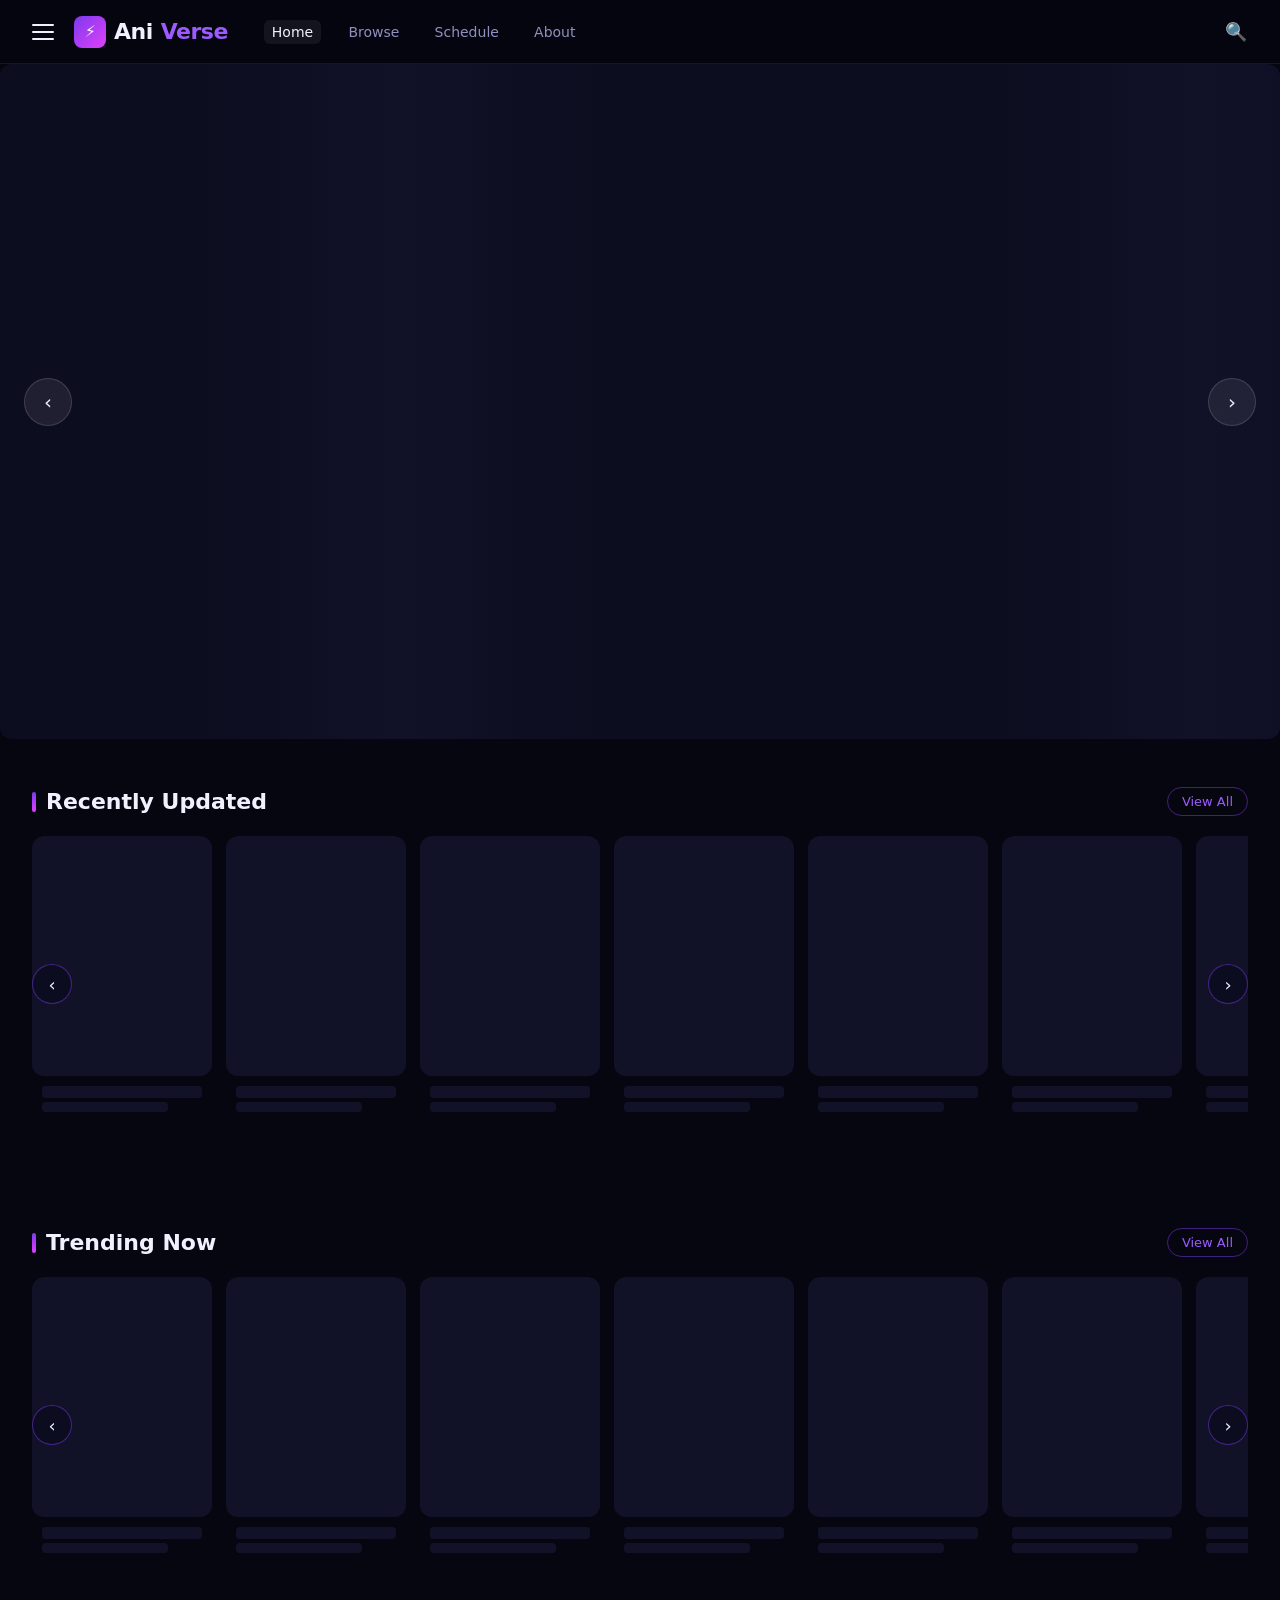
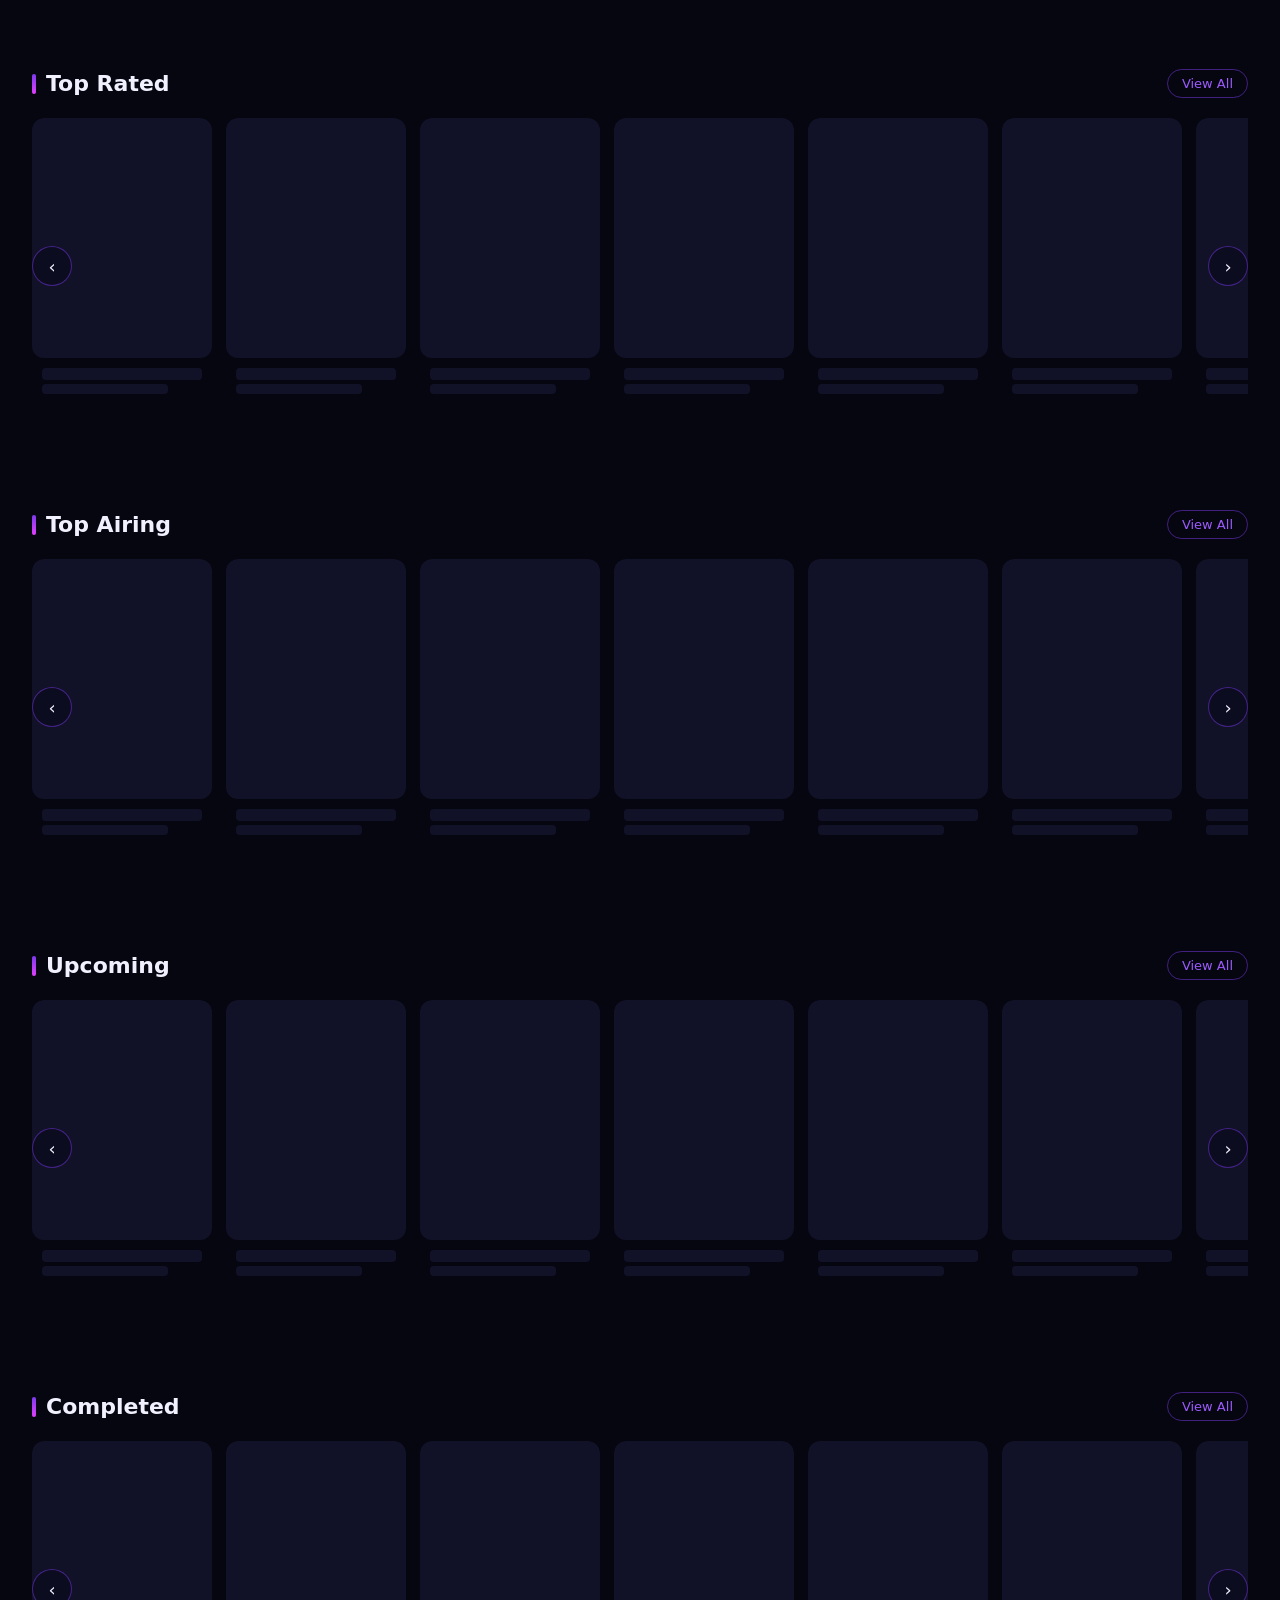
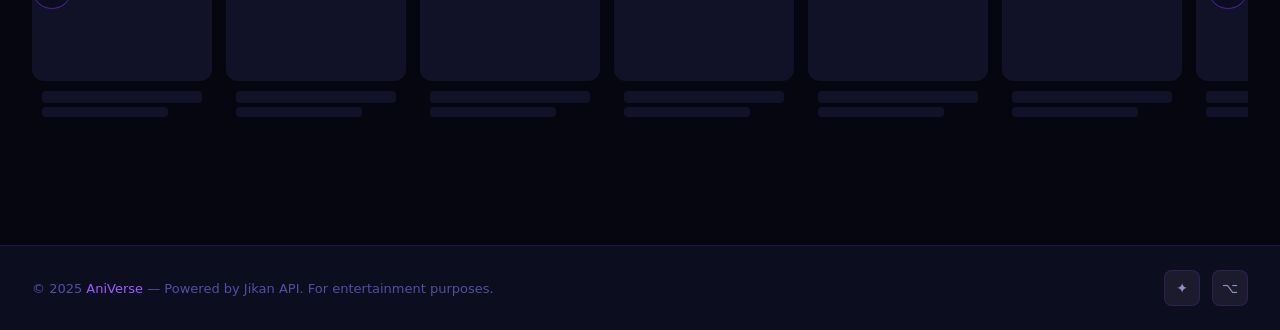
==== commit 9a30527a: "Update index.html" ====
--- a/index.html
+++ b/index.html
@@ -2,1189 +2,1703 @@
 <html lang="en">
 <head>
 <meta charset="UTF-8">
-<meta name="viewport" content="width=device-width, initial-scale=1.0, maximum-scale=1.0, user-scalable=no">
-<meta name="description" content="Stream anime online in HD. Watch trending, top rated, airing, and upcoming anime series.">
-<meta property="og:title" content="AnimeStream - Watch Anime Online">
-<meta property="og:description" content="Stream anime online in HD quality">
+<meta name="viewport" content="width=device-width, initial-scale=1.0, maximum-scale=5.0">
+<meta name="description" content="AniVerse - Premium Anime Streaming Platform. Watch the latest anime online in HD.">
+<meta property="og:title" content="AniVerse - Watch Anime Online">
+<meta property="og:description" content="Stream the latest and greatest anime in HD quality.">
 <meta property="og:type" content="website">
-<title>AnimeStream - Watch Anime Online</title>
+<title>AniVerse - Premium Anime Streaming</title>
 <style>
-/* ===== CSS VARIABLES ===== */
+/* ============================================
+   ANIVERSE - PREMIUM ANIME STREAMING
+   Global Styles + Home Page
+   ============================================ */
+
 :root {
-  --bg: #0a0a0f;
-  --bg-elevated: #12121a;
-  --bg-card: #1a1a2e;
-  --bg-glass: rgba(26,26,46,0.85);
-  --primary: #a855f7;
-  --primary-light: #c084fc;
-  --primary-dark: #7e22ce;
-  --accent: #f472b6;
-  --text: #f1f5f9;
-  --text-muted: #94a3b8;
-  --text-dim: #64748b;
-  --border: rgba(168,85,247,0.15);
-  --border-glow: rgba(168,85,247,0.3);
+  --bg-primary: #060610;
+  --bg-secondary: #0d0d20;
+  --bg-card: #111128;
+  --bg-card-hover: #16163a;
+  --accent: #7c3aed;
+  --accent-bright: #9d5bff;
+  --accent-glow: rgba(124, 58, 237, 0.4);
+  --accent-secondary: #e040fb;
+  --text-primary: #f0f0ff;
+  --text-secondary: #9090c0;
+  --text-muted: #5050a0;
+  --border: rgba(124, 58, 237, 0.2);
+  --border-bright: rgba(124, 58, 237, 0.5);
+  --gradient-hero: linear-gradient(135deg, #060610 0%, #100f2e 50%, #1a0a2e 100%);
+  --glass: rgba(255, 255, 255, 0.03);
+  --glass-border: rgba(255, 255, 255, 0.06);
+  --header-h: 64px;
+  --radius: 12px;
   --radius-sm: 8px;
-  --radius-md: 12px;
-  --radius-lg: 16px;
-  --radius-xl: 24px;
-  --shadow-sm: 0 2px 8px rgba(0,0,0,0.3);
-  --shadow-md: 0 4px 20px rgba(0,0,0,0.4);
-  --shadow-glow: 0 0 20px rgba(168,85,247,0.2);
-  --transition-fast: 0.2s ease;
-  --transition-normal: 0.3s ease;
-  --transition-slow: 0.5s ease;
-  --header-height: clamp(56px, 8vh, 72px);
-  --safe-top: env(safe-area-inset-top);
-  --safe-bottom: env(safe-area-inset-bottom);
-  --safe-left: env(safe-area-inset-left);
-  --safe-right: env(safe-area-inset-right);
-}
-
-/* ===== RESET & BASE ===== */
+  --shadow-card: 0 8px 32px rgba(0,0,0,0.5);
+  --shadow-glow: 0 0 20px var(--accent-glow);
+  --font-display: 'Segoe UI', system-ui, -apple-system, sans-serif;
+}
+
 *, *::before, *::after { box-sizing: border-box; margin: 0; padding: 0; }
-html, body { overflow-x: hidden; max-width: 100%; }
-html { scroll-behavior: smooth; -webkit-text-size-adjust: 100%; }
+
+html {
+  overflow-x: hidden;
+  max-width: 100%;
+  scroll-behavior: smooth;
+}
+
 body {
-  font-family: 'Segoe UI', system-ui, -apple-system, sans-serif;
-  background: var(--bg);
-  color: var(--text);
+  font-family: var(--font-display);
+  background: var(--bg-primary);
+  color: var(--text-primary);
+  overflow-x: hidden;
+  max-width: 100%;
   min-height: 100vh;
-  line-height: 1.5;
   -webkit-font-smoothing: antialiased;
-  -moz-osx-font-smoothing: grayscale;
-}
+}
+
 img { max-width: 100%; height: auto; display: block; }
 a { text-decoration: none; color: inherit; }
-button { border: none; background: none; cursor: pointer; font-family: inherit; color: inherit; }
-ul, ol { list-style: none; }
-input, textarea { font-family: inherit; }
-
-/* ===== SCROLLBAR ===== */
+button { cursor: pointer; border: none; outline: none; background: none; font-family: inherit; }
+
+/* ============================================
+   SCROLLBAR
+   ============================================ */
 ::-webkit-scrollbar { width: 6px; height: 6px; }
-::-webkit-scrollbar-track { background: var(--bg); }
-::-webkit-scrollbar-thumb { background: var(--primary-dark); border-radius: 3px; }
-::-webkit-scrollbar-thumb:hover { background: var(--primary); }
-
-/* ===== SKELETON LOADING ===== */
-.skeleton {
-  background: linear-gradient(90deg, var(--bg-card) 25%, #252545 50%, var(--bg-card) 75%);
-  background-size: 200% 100%;
-  animation: skeleton 1.5s infinite;
-  border-radius: var(--radius-sm);
-}
-@keyframes skeleton {
-  0% { background-position: 200% 0; }
-  100% { background-position: -200% 0; }
-}
-
-/* ===== HEADER ===== */
-.header {
+::-webkit-scrollbar-track { background: var(--bg-secondary); }
+::-webkit-scrollbar-thumb { background: var(--accent); border-radius: 3px; }
+
+/* ============================================
+   HEADER
+   ============================================ */
+#header {
   position: fixed;
   top: 0; left: 0; right: 0;
-  height: var(--header-height);
-  background: rgba(10,10,15,0.92);
+  height: var(--header-h);
+  z-index: 1000;
+  display: flex;
+  align-items: center;
+  padding: 0 clamp(12px, 3vw, 24px);
+  gap: 12px;
+  background: rgba(6, 6, 16, 0.85);
   backdrop-filter: blur(20px);
   -webkit-backdrop-filter: blur(20px);
   border-bottom: 1px solid var(--border);
-  z-index: 1000;
-  display: flex;
-  align-items: center;
-  justify-content: space-between;
-  padding: 0 clamp(12px, 3vw, 24px);
-  transition: var(--transition-normal);
-}
-.header-left, .header-right {
-  display: flex;
-  align-items: center;
-  gap: clamp(8px, 2vw, 16px);
+  transition: background 0.3s;
+  max-width: 100%;
+  overflow: visible;
+}
+
+#header.scrolled {
+  background: rgba(6, 6, 16, 0.98);
+  box-shadow: 0 2px 20px rgba(0,0,0,0.6);
+}
+
+.header-left {
+  display: flex;
+  align-items: center;
+  gap: 12px;
   flex-shrink: 0;
 }
-.header-center {
+
+.hamburger {
+  display: flex;
+  flex-direction: column;
+  gap: 5px;
+  padding: 8px;
+  border-radius: 8px;
+  transition: background 0.2s;
+  flex-shrink: 0;
+}
+.hamburger:hover { background: var(--glass-border); }
+.hamburger span {
+  display: block;
+  width: 22px; height: 2px;
+  background: var(--text-primary);
+  border-radius: 2px;
+  transition: 0.3s;
+}
+
+.logo {
+  display: flex;
+  align-items: center;
+  gap: 8px;
+  font-size: clamp(16px, 2.5vw, 22px);
+  font-weight: 800;
+  letter-spacing: -0.5px;
+  color: var(--text-primary);
+  white-space: nowrap;
+}
+.logo-icon {
+  width: 32px; height: 32px;
+  background: linear-gradient(135deg, var(--accent), var(--accent-secondary));
+  border-radius: 8px;
+  display: flex;
+  align-items: center;
+  justify-content: center;
+  font-size: 16px;
+  flex-shrink: 0;
+}
+.logo span { color: var(--accent-bright); }
+
+.header-nav {
+  display: flex;
+  align-items: center;
+  gap: clamp(4px, 1.5vw, 20px);
+  margin-left: clamp(8px, 2vw, 24px);
+}
+.header-nav a {
+  font-size: clamp(12px, 1.2vw, 14px);
+  color: var(--text-secondary);
+  font-weight: 500;
+  padding: 4px 8px;
+  border-radius: 6px;
+  transition: color 0.2s, background 0.2s;
+  white-space: nowrap;
+}
+.header-nav a:hover, .header-nav a.active {
+  color: var(--text-primary);
+  background: var(--glass-border);
+}
+
+@media (max-width: 768px) {
+  .header-nav { display: none; }
+}
+
+.header-spacer { flex: 1; }
+
+.header-right {
+  display: flex;
+  align-items: center;
+  gap: 8px;
+  flex-shrink: 0;
+}
+
+.icon-btn {
+  width: 40px; height: 40px;
+  border-radius: 10px;
+  display: flex;
+  align-items: center;
+  justify-content: center;
+  color: var(--text-secondary);
+  font-size: 18px;
+  transition: all 0.2s;
+  flex-shrink: 0;
+  min-width: 40px;
+}
+.icon-btn:hover {
+  color: var(--text-primary);
+  background: var(--glass-border);
+}
+
+/* ============================================
+   SEARCH OVERLAY - FULLY RESPONSIVE
+   ============================================ */
+#search-overlay {
+  position: fixed;
+  inset: 0;
+  z-index: 2000;
+  background: rgba(6, 6, 16, 0.95);
+  backdrop-filter: blur(24px);
+  -webkit-backdrop-filter: blur(24px);
+  display: flex;
+  flex-direction: column;
+  align-items: center;
+  padding: clamp(60px, 10vh, 100px) clamp(12px, 5vw, 40px) 20px;
+  opacity: 0;
+  pointer-events: none;
+  transition: opacity 0.3s;
+  overflow-y: auto;
+  overflow-x: hidden;
+  max-width: 100vw;
+  max-height: 100vh;
+}
+#search-overlay.open {
+  opacity: 1;
+  pointer-events: all;
+}
+
+.search-close {
   position: absolute;
-  left: 50%;
-  transform: translateX(-50%);
-  display: flex;
-  align-items: center;
-}
-.logo {
-  font-size: clamp(1.1rem, 2.5vw, 1.5rem);
-  font-weight: 800;
-  background: linear-gradient(135deg, var(--primary), var(--accent));
-  -webkit-background-clip: text;
-  -webkit-text-fill-color: transparent;
-  background-clip: text;
-  white-space: nowrap;
-  letter-spacing: -0.5px;
-}
-.logo span { color: var(--accent); -webkit-text-fill-color: var(--accent); }
-.menu-btn, .search-btn {
-  width: clamp(36px, 5vw, 44px);
-  height: clamp(36px, 5vw, 44px);
+  top: 16px; right: 16px;
+  width: 44px; height: 44px;
+  border-radius: 50%;
+  background: var(--glass-border);
+  color: var(--text-secondary);
+  font-size: 20px;
   display: flex;
   align-items: center;
   justify-content: center;
-  border-radius: var(--radius-md);
+  transition: all 0.2s;
+  min-width: 44px; /* touch target */
+}
+.search-close:hover {
+  color: var(--text-primary);
+  background: var(--accent);
+}
+
+.search-box-wrap {
+  width: 100%;
+  max-width: min(700px, calc(100vw - 24px));
+  position: relative;
+  margin-bottom: 24px;
+}
+
+.search-input-main {
+  width: 100%;
+  max-width: 100%;
+  background: rgba(255,255,255,0.05);
+  border: 1.5px solid var(--border-bright);
+  border-radius: 16px;
+  padding: clamp(12px, 2vw, 18px) clamp(16px, 3vw, 24px);
+  padding-right: 56px;
+  font-size: clamp(16px, 2.5vw, 20px);
+  color: var(--text-primary);
+  outline: none;
+  font-family: inherit;
+  transition: border-color 0.2s, box-shadow 0.2s;
+  box-sizing: border-box;
+}
+.search-input-main:focus {
+  border-color: var(--accent-bright);
+  box-shadow: 0 0 0 3px var(--accent-glow);
+}
+.search-input-main::placeholder { color: var(--text-muted); }
+
+.search-go-btn {
+  position: absolute;
+  right: 12px; top: 50%;
+  transform: translateY(-50%);
+  width: 40px; height: 40px;
+  border-radius: 10px;
+  background: var(--accent);
+  color: white;
+  font-size: 18px;
+  display: flex;
+  align-items: center;
+  justify-content: center;
+  transition: background 0.2s;
+}
+.search-go-btn:hover { background: var(--accent-bright); }
+
+#search-suggestions {
+  width: 100%;
+  max-width: min(700px, calc(100vw - 24px));
+  display: grid;
+  grid-template-columns: repeat(auto-fill, minmax(min(160px, 45vw), 1fr));
+  gap: 12px;
+  max-height: 60vh;
+  overflow-y: auto;
+  overflow-x: hidden;
+  padding-right: 4px;
+}
+
+.sugg-card {
   background: var(--bg-card);
   border: 1px solid var(--border);
-  color: var(--text);
-  transition: var(--transition-fast);
-  flex-shrink: 0;
-  touch-action: manipulation;
-  -webkit-tap-highlight-color: transparent;
-}
-.menu-btn:hover, .search-btn:hover, .menu-btn:focus, .search-btn:focus {
-  background: var(--primary-dark);
-  border-color: var(--primary);
+  border-radius: var(--radius);
+  overflow: hidden;
+  display: flex;
+  flex-direction: column;
+  cursor: pointer;
+  transition: all 0.2s;
+}
+.sugg-card:hover {
+  border-color: var(--accent);
+  transform: translateY(-2px);
   box-shadow: var(--shadow-glow);
-  outline: none;
-}
-.menu-btn svg, .search-btn svg {
-  width: clamp(18px, 2.5vw, 22px);
-  height: clamp(18px, 2.5vw, 22px);
-}
-
-/* ===== MOBILE SIDEBAR ===== */
-.sidebar-overlay {
-  position: fixed;
-  inset: 0;
-  background: rgba(0,0,0,0.7);
-  z-index: 1001;
-  opacity: 0;
-  visibility: hidden;
-  transition: var(--transition-normal);
-}
-.sidebar-overlay.active { opacity: 1; visibility: visible; }
-.sidebar {
-  position: fixed;
-  top: 0; left: 0;
-  width: min(280px, 80vw);
-  height: 100vh;
-  height: 100dvh;
-  background: var(--bg-elevated);
-  border-right: 1px solid var(--border);
-  z-index: 1002;
-  transform: translateX(-100%);
-  transition: transform var(--transition-normal);
-  overflow-y: auto;
-  padding: var(--header-height) 0 var(--safe-bottom) 0;
-}
-.sidebar.active { transform: translateX(0); }
-.sidebar-nav { padding: 16px; }
-.sidebar-nav a {
-  display: flex;
-  align-items: center;
-  gap: 12px;
-  padding: 12px 16px;
-  border-radius: var(--radius-md);
-  color: var(--text-muted);
-  font-size: 0.95rem;
-  transition: var(--transition-fast);
-  margin-bottom: 4px;
-}
-.sidebar-nav a:hover, .sidebar-nav a.active {
-  background: var(--bg-card);
-  color: var(--primary-light);
-}
-.sidebar-nav svg { width: 20px; height: 20px; flex-shrink: 0; }
-
-/* ===== SEARCH OVERLAY ===== */
-.search-overlay {
-  position: fixed;
-  inset: 0;
-  background: rgba(10,10,15,0.97);
-  backdrop-filter: blur(30px);
-  -webkit-backdrop-filter: blur(30px);
-  z-index: 1003;
-  opacity: 0;
-  visibility: hidden;
-  transition: var(--transition-normal);
-  display: flex;
-  flex-direction: column;
-  align-items: center;
-  padding: var(--header-height) clamp(12px, 3vw, 24px) 24px;
-  max-width: 100%;
-  overflow-x: hidden;
-}
-.search-overlay.active { opacity: 1; visibility: visible; }
-.search-container {
+}
+.sugg-card img {
   width: 100%;
-  max-width: min(700px, 100%);
-  position: relative;
-}
-.search-input-wrap {
-  display: flex;
-  align-items: center;
-  gap: 12px;
-  background: var(--bg-card);
-  border: 1px solid var(--border);
-  border-radius: var(--radius-xl);
-  padding: clamp(10px, 2vw, 14px) clamp(16px, 3vw, 24px);
-  transition: var(--transition-fast);
-  width: 100%;
-}
-.search-input-wrap:focus-within {
-  border-color: var(--primary);
-  box-shadow: var(--shadow-glow);
-}
-.search-input-wrap svg { width: 20px; height: 20px; color: var(--text-muted); flex-shrink: 0; }
-.search-input {
-  flex: 1;
-  background: none;
-  border: none;
-  color: var(--text);
-  font-size: clamp(0.95rem, 2vw, 1.1rem);
-  outline: none;
-  min-width: 0;
-}
-.search-input::placeholder { color: var(--text-dim); }
-.search-close {
-  width: 36px; height: 36px;
-  display: flex; align-items: center; justify-content: center;
-  border-radius: 50%;
-  background: var(--bg-elevated);
-  color: var(--text-muted);
-  flex-shrink: 0;
-  transition: var(--transition-fast);
-}
-.search-close:hover { background: var(--primary-dark); color: var(--text); }
-.search-results {
-  width: 100%;
-  max-width: min(700px, 100%);
-  margin-top: 16px;
-  max-height: calc(100dvh - var(--header-height) - 100px);
-  overflow-y: auto;
-  overflow-x: hidden;
-  border-radius: var(--radius-lg);
-}
-.search-suggestion {
-  display: flex;
-  align-items: center;
-  gap: 12px;
-  padding: 10px 16px;
-  border-radius: var(--radius-md);
-  cursor: pointer;
-  transition: var(--transition-fast);
-  overflow: hidden;
-}
-.search-suggestion:hover { background: var(--bg-card); }
-.search-suggestion img {
-  width: 40px; height: 56px;
-  border-radius: var(--radius-sm);
+  aspect-ratio: 3/4;
   object-fit: cover;
-  flex-shrink: 0;
-  background: var(--bg-card);
-}
-.search-suggestion-info { min-width: 0; }
-.search-suggestion-title {
-  font-size: 0.9rem;
+}
+.sugg-info {
+  padding: 8px;
+}
+.sugg-title {
+  font-size: 12px;
   font-weight: 600;
-  color: var(--text);
   white-space: nowrap;
   overflow: hidden;
   text-overflow: ellipsis;
-}
-.search-suggestion-meta {
-  font-size: 0.75rem;
-  color: var(--text-dim);
-  white-space: nowrap;
-  overflow: hidden;
-  text-overflow: ellipsis;
-}
-.search-empty, .search-loading {
-  text-align: center;
-  padding: 40px 20px;
-  color: var(--text-muted);
-}
-
-/* ===== HERO SLIDER ===== */
-.hero {
+  color: var(--text-primary);
+}
+.sugg-score {
+  font-size: 11px;
+  color: var(--accent-bright);
+  margin-top: 2px;
+}
+
+/* ============================================
+   MOBILE SIDEBAR
+   ============================================ */
+#sidebar {
+  position: fixed;
+  top: 0; left: -280px;
+  width: min(280px, 85vw);
+  height: 100%;
+  z-index: 1500;
+  background: var(--bg-secondary);
+  border-right: 1px solid var(--border);
+  transition: left 0.35s cubic-bezier(0.4,0,0.2,1);
+  padding: 80px 20px 20px;
+  overflow-y: auto;
+  overflow-x: hidden;
+}
+#sidebar.open { left: 0; }
+
+#sidebar-overlay {
+  position: fixed;
+  inset: 0;
+  z-index: 1400;
+  background: rgba(0,0,0,0.6);
+  opacity: 0;
+  pointer-events: none;
+  transition: opacity 0.3s;
+}
+#sidebar-overlay.open {
+  opacity: 1;
+  pointer-events: all;
+}
+
+.sidebar-nav {
+  display: flex;
+  flex-direction: column;
+  gap: 4px;
+}
+.sidebar-nav a {
+  display: flex;
+  align-items: center;
+  gap: 12px;
+  padding: 12px 16px;
+  border-radius: var(--radius-sm);
+  color: var(--text-secondary);
+  font-size: 15px;
+  font-weight: 500;
+  transition: all 0.2s;
+}
+.sidebar-nav a:hover {
+  color: var(--text-primary);
+  background: var(--glass-border);
+}
+.sidebar-nav a .nav-icon { font-size: 18px; width: 24px; text-align: center; }
+
+/* ============================================
+   SKELETON LOADING
+   ============================================ */
+@keyframes shimmer {
+  0% { background-position: -400px 0; }
+  100% { background-position: 400px 0; }
+}
+.skeleton {
+  background: linear-gradient(90deg, var(--bg-card) 25%, var(--bg-card-hover) 50%, var(--bg-card) 75%);
+  background-size: 800px 100%;
+  animation: shimmer 1.5s infinite;
+  border-radius: var(--radius);
+}
+
+/* ============================================
+   HERO SLIDER
+   ============================================ */
+#hero {
   position: relative;
   width: 100%;
-  height: clamp(380px, 60vh, 700px);
+  max-width: 100%;
+  height: clamp(480px, 75vh, 780px);
   overflow: hidden;
-  margin-top: var(--header-height);
-}
+  margin-top: var(--header-h);
+}
+
+.hero-slides {
+  display: flex;
+  width: 100%;
+  height: 100%;
+  transition: transform 0.7s cubic-bezier(0.4,0,0.2,1);
+  will-change: transform;
+}
+
 .hero-slide {
-  position: absolute;
-  inset: 0;
-  opacity: 0;
-  transition: opacity var(--transition-slow);
-  display: flex;
-  align-items: flex-end;
-}
-.hero-slide.active { opacity: 1; z-index: 2; }
+  min-width: 100%;
+  width: 100%;
+  height: 100%;
+  position: relative;
+  overflow: hidden;
+  flex-shrink: 0;
+}
+
 .hero-bg {
   position: absolute;
   inset: 0;
-  background-size: cover;
-  background-position: center top;
-  transition: transform 8s ease;
-}
-.hero-slide.active .hero-bg { transform: scale(1.05); }
+  width: 100%;
+  height: 100%;
+  object-fit: cover;
+  object-position: center top;
+  transition: transform 0.7s ease;
+}
+.hero-slide.active .hero-bg { transform: scale(1.03); }
+
 .hero-overlay {
   position: absolute;
   inset: 0;
-  background: linear-gradient(to top, var(--bg) 0%, rgba(10,10,15,0.7) 40%, rgba(10,10,15,0.3) 70%, transparent 100%);
-}
+  background: linear-gradient(
+    to right,
+    rgba(6,6,16,0.95) 0%,
+    rgba(6,6,16,0.75) 40%,
+    rgba(6,6,16,0.2) 70%,
+    rgba(6,6,16,0.05) 100%
+  ),
+  linear-gradient(
+    to top,
+    rgba(6,6,16,0.9) 0%,
+    transparent 50%
+  );
+}
+
 .hero-content {
-  position: relative;
-  z-index: 3;
-  padding: clamp(20px, 5vw, 60px) clamp(16px, 4vw, 48px);
-  max-width: min(800px, 90vw);
-  width: 100%;
-}
+  position: absolute;
+  left: clamp(20px, 5vw, 80px);
+  bottom: clamp(60px, 8vh, 100px);
+  max-width: min(560px, calc(100% - 40px));
+  z-index: 2;
+}
+
+.hero-badges {
+  display: flex;
+  flex-wrap: wrap;
+  gap: 8px;
+  margin-bottom: 12px;
+}
+.badge {
+  padding: 3px 10px;
+  border-radius: 20px;
+  font-size: 11px;
+  font-weight: 600;
+  letter-spacing: 0.5px;
+  text-transform: uppercase;
+  max-width: 100%;
+  overflow: hidden;
+  text-overflow: ellipsis;
+  white-space: nowrap;
+}
+.badge-score {
+  background: rgba(250, 200, 0, 0.15);
+  color: #fac800;
+  border: 1px solid rgba(250, 200, 0, 0.3);
+}
+.badge-type {
+  background: rgba(124, 58, 237, 0.2);
+  color: var(--accent-bright);
+  border: 1px solid var(--border-bright);
+}
+.badge-genre {
+  background: var(--glass-border);
+  color: var(--text-secondary);
+  border: 1px solid var(--glass-border);
+}
+
 .hero-title {
-  font-size: clamp(1.5rem, 4vw, 3rem);
+  font-size: clamp(22px, 4.5vw, 52px);
   font-weight: 800;
-  line-height: 1.15;
+  line-height: 1.1;
+  letter-spacing: -0.5px;
   margin-bottom: 12px;
-  text-shadow: 0 2px 20px rgba(0,0,0,0.5);
-  opacity: 0;
-  transform: translateY(20px);
-  transition: all 0.6s ease 0.2s;
-}
-.hero-slide.active .hero-title { opacity: 1; transform: translateY(0); }
-.hero-meta {
-  display: flex;
-  flex-wrap: wrap;
-  align-items: center;
-  gap: clamp(6px, 1.5vw, 12px);
-  margin-bottom: 14px;
-  opacity: 0;
-  transform: translateY(15px);
-  transition: all 0.6s ease 0.35s;
-}
-.hero-slide.active .hero-meta { opacity: 1; transform: translateY(0); }
-.hero-score {
-  display: flex;
-  align-items: center;
-  gap: 4px;
-  background: rgba(0,0,0,0.5);
-  padding: 4px 10px;
-  border-radius: 20px;
-  font-size: clamp(0.75rem, 1.2vw, 0.85rem);
-  font-weight: 700;
-  color: #fbbf24;
-}
-.hero-genre {
-  background: rgba(168,85,247,0.2);
-  color: var(--primary-light);
-  padding: 4px 10px;
-  border-radius: 20px;
-  font-size: clamp(0.7rem, 1.1vw, 0.8rem);
-  border: 1px solid var(--border);
-}
+  text-shadow: 0 2px 20px rgba(0,0,0,0.8);
+  word-break: break-word;
+}
+
 .hero-synopsis {
-  font-size: clamp(0.8rem, 1.3vw, 0.95rem);
-  color: var(--text-muted);
+  font-size: clamp(13px, 1.5vw, 15px);
+  color: var(--text-secondary);
   line-height: 1.6;
-  margin-bottom: 20px;
+  margin-bottom: 24px;
   display: -webkit-box;
   -webkit-line-clamp: 3;
   -webkit-box-orient: vertical;
   overflow: hidden;
-  opacity: 0;
-  transform: translateY(15px);
-  transition: all 0.6s ease 0.5s;
-}
-.hero-slide.active .hero-synopsis { opacity: 1; transform: translateY(0); }
-.hero-buttons {
+}
+
+.hero-actions {
   display: flex;
   flex-wrap: wrap;
   gap: 12px;
-  opacity: 0;
-  transform: translateY(15px);
-  transition: all 0.6s ease 0.65s;
-}
-.hero-slide.active .hero-buttons { opacity: 1; transform: translateY(0); }
-.btn {
+}
+
+.btn-watch {
   display: inline-flex;
   align-items: center;
-  justify-content: center;
   gap: 8px;
-  padding: clamp(10px, 1.5vw, 14px) clamp(20px, 3vw, 28px);
-  border-radius: var(--radius-xl);
-  font-size: clamp(0.85rem, 1.2vw, 0.95rem);
+  padding: clamp(10px, 1.5vw, 14px) clamp(20px, 3vw, 32px);
+  background: linear-gradient(135deg, var(--accent), #5b1fd4);
+  border-radius: 50px;
+  font-size: clamp(13px, 1.3vw, 15px);
+  font-weight: 700;
+  color: white;
+  transition: all 0.3s;
+  box-shadow: 0 4px 20px var(--accent-glow);
+  white-space: nowrap;
+}
+.btn-watch:hover {
+  transform: translateY(-2px);
+  box-shadow: 0 8px 30px var(--accent-glow);
+}
+
+.btn-details {
+  display: inline-flex;
+  align-items: center;
+  gap: 8px;
+  padding: clamp(10px, 1.5vw, 14px) clamp(20px, 3vw, 32px);
+  background: rgba(255,255,255,0.08);
+  border: 1.5px solid rgba(255,255,255,0.15);
+  border-radius: 50px;
+  font-size: clamp(13px, 1.3vw, 15px);
   font-weight: 600;
-  transition: var(--transition-fast);
+  color: var(--text-primary);
+  transition: all 0.3s;
+  backdrop-filter: blur(8px);
   white-space: nowrap;
-  touch-action: manipulation;
-}
-.btn-primary {
-  background: linear-gradient(135deg, var(--primary), var(--primary-dark));
-  color: white;
-  box-shadow: 0 4px 15px rgba(168,85,247,0.3);
-}
-.btn-primary:hover { transform: translateY(-2px); box-shadow: 0 6px 25px rgba(168,85,247,0.4); }
-.btn-secondary {
-  background: var(--bg-glass);
-  color: var(--text);
-  border: 1px solid var(--border);
-  backdrop-filter: blur(10px);
-}
-.btn-secondary:hover { background: var(--bg-card); border-color: var(--primary); }
-.btn svg { width: 18px; height: 18px; }
+}
+.btn-details:hover {
+  background: rgba(255,255,255,0.12);
+  border-color: var(--accent);
+  box-shadow: var(--shadow-glow);
+}
 
 .hero-dots {
   position: absolute;
-  bottom: clamp(16px, 3vw, 24px);
-  right: clamp(16px, 4vw, 48px);
+  bottom: 24px;
+  left: 50%;
+  transform: translateX(-50%);
   display: flex;
   gap: 8px;
-  z-index: 4;
+  z-index: 3;
 }
 .hero-dot {
-  width: clamp(8px, 1.2vw, 10px);
-  height: clamp(8px, 1.2vw, 10px);
+  width: 8px; height: 8px;
   border-radius: 50%;
   background: rgba(255,255,255,0.3);
   cursor: pointer;
-  transition: var(--transition-fast);
-  border: none;
-}
-.hero-dot.active { background: var(--primary); box-shadow: 0 0 10px var(--primary); }
-.hero-arrows {
+  transition: all 0.3s;
+}
+.hero-dot.active {
+  width: 24px;
+  border-radius: 4px;
+  background: var(--accent-bright);
+}
+
+.hero-arrow {
   position: absolute;
   top: 50%;
   transform: translateY(-50%);
-  z-index: 4;
+  width: clamp(36px, 5vw, 48px);
+  height: clamp(36px, 5vw, 48px);
+  border-radius: 50%;
+  background: rgba(255,255,255,0.08);
+  border: 1px solid rgba(255,255,255,0.15);
+  color: var(--text-primary);
+  font-size: 20px;
   display: flex;
   align-items: center;
   justify-content: center;
-  width: clamp(36px, 4vw, 48px);
-  height: clamp(36px, 4vw, 48px);
-  border-radius: 50%;
-  background: rgba(0,0,0,0.4);
-  backdrop-filter: blur(10px);
-  color: white;
-  border: 1px solid rgba(255,255,255,0.1);
-  cursor: pointer;
-  transition: var(--transition-fast);
-  opacity: 0;
-}
-.hero:hover .hero-arrows { opacity: 1; }
-.hero-arrow-prev { left: clamp(8px, 2vw, 16px); }
-.hero-arrow-next { right: clamp(8px, 2vw, 16px); }
-.hero-arrows:hover { background: rgba(168,85,247,0.3); border-color: var(--primary); }
-.hero-arrows svg { width: 20px; height: 20px; }
-
-/* ===== WIDGET SECTIONS ===== */
-.section {
-  padding: clamp(24px, 4vw, 40px) clamp(12px, 3vw, 24px);
+  z-index: 3;
+  transition: all 0.2s;
+  backdrop-filter: blur(8px);
+}
+.hero-arrow:hover {
+  background: var(--accent);
+  border-color: var(--accent);
+}
+.hero-arrow.prev { left: clamp(10px, 2vw, 24px); }
+.hero-arrow.next { right: clamp(10px, 2vw, 24px); }
+
+/* Hero skeleton */
+.hero-skeleton {
+  width: 100%;
+  height: 100%;
+  background: var(--bg-secondary);
+  animation: shimmer 2s infinite;
+  background: linear-gradient(90deg, var(--bg-secondary) 25%, var(--bg-card) 50%, var(--bg-secondary) 75%);
+  background-size: 800px 100%;
+}
+
+/* ============================================
+   MAIN CONTENT
+   ============================================ */
+main {
   max-width: 100%;
   overflow-x: hidden;
-}
+  padding-bottom: 60px;
+}
+
+/* ============================================
+   SECTION / WIDGET
+   ============================================ */
+.section {
+  padding: clamp(24px, 4vw, 48px) clamp(16px, 3vw, 32px);
+  max-width: 100%;
+  overflow: hidden;
+}
+
 .section-header {
   display: flex;
   align-items: center;
   justify-content: space-between;
-  margin-bottom: clamp(16px, 2.5vw, 24px);
-  flex-wrap: wrap;
-  gap: 8px;
-}
+  margin-bottom: 20px;
+  gap: 12px;
+}
+
 .section-title {
-  font-size: clamp(1.1rem, 2.2vw, 1.4rem);
+  font-size: clamp(16px, 2.5vw, 22px);
   font-weight: 700;
   display: flex;
   align-items: center;
   gap: 10px;
-}
-.section-title svg {
-  width: clamp(20px, 2.5vw, 24px);
-  height: clamp(20px, 2.5vw, 24px);
-  color: var(--primary);
-}
-.section-link {
-  font-size: clamp(0.8rem, 1.2vw, 0.9rem);
-  color: var(--primary-light);
-  display: flex;
-  align-items: center;
-  gap: 4px;
-  transition: var(--transition-fast);
   white-space: nowrap;
 }
-.section-link:hover { color: var(--accent); }
-.section-link svg { width: 16px; height: 16px; }
-
-/* ===== UNIVERSAL SLIDER ===== */
+.section-title::before {
+  content: '';
+  display: block;
+  width: 4px;
+  height: 20px;
+  background: linear-gradient(to bottom, var(--accent), var(--accent-secondary));
+  border-radius: 2px;
+  flex-shrink: 0;
+}
+
+.section-more {
+  font-size: 13px;
+  color: var(--accent-bright);
+  font-weight: 500;
+  white-space: nowrap;
+  padding: 6px 14px;
+  border-radius: 20px;
+  border: 1px solid var(--border-bright);
+  transition: all 0.2s;
+  flex-shrink: 0;
+}
+.section-more:hover {
+  background: var(--accent);
+  border-color: var(--accent);
+  color: white;
+}
+
+/* ============================================
+   SLIDER CONTAINER
+   ============================================ */
 .slider-wrap {
   position: relative;
-  width: 100%;
+  max-width: 100%;
   overflow: hidden;
 }
-.slider {
-  display: flex;
-  gap: clamp(10px, 1.5vw, 16px);
+
+.slider-track {
+  display: flex;
+  gap: 14px;
   overflow-x: auto;
   overflow-y: hidden;
+  scrollbar-width: none;
+  -ms-overflow-style: none;
   scroll-behavior: smooth;
-  scroll-snap-type: x mandatory;
   -webkit-overflow-scrolling: touch;
-  scrollbar-width: none;
-  padding: 4px 0;
-}
-.slider::-webkit-scrollbar { display: none; }
-.slider-arrow {
+  padding-bottom: 8px;
+  cursor: grab;
+  user-select: none;
+  max-width: 100%;
+}
+.slider-track::-webkit-scrollbar { display: none; }
+.slider-track.dragging { cursor: grabbing; scroll-behavior: auto; }
+
+.slider-btn {
   position: absolute;
   top: 50%;
   transform: translateY(-50%);
-  z-index: 5;
-  width: clamp(32px, 4vw, 40px);
-  height: clamp(32px, 4vw, 40px);
+  width: 40px; height: 40px;
   border-radius: 50%;
-  background: rgba(10,10,15,0.8);
-  backdrop-filter: blur(10px);
-  color: var(--text);
-  border: 1px solid var(--border);
+  background: rgba(13, 13, 32, 0.9);
+  border: 1px solid var(--border-bright);
+  color: var(--text-primary);
+  font-size: 18px;
   display: flex;
   align-items: center;
   justify-content: center;
-  cursor: pointer;
-  transition: var(--transition-fast);
-  opacity: 0;
-  pointer-events: none;
-}
-.slider-wrap:hover .slider-arrow { opacity: 1; pointer-events: all; }
-.slider-arrow:hover { background: var(--primary-dark); border-color: var(--primary); }
-.slider-arrow-prev { left: 4px; }
-.slider-arrow-next { right: 4px; }
-.slider-arrow svg { width: 18px; height: 18px; }
-
-/* ===== ANIME CARD ===== */
+  z-index: 10;
+  transition: all 0.2s;
+  backdrop-filter: blur(8px);
+  pointer-events: all;
+}
+.slider-btn:hover {
+  background: var(--accent);
+  border-color: var(--accent);
+  box-shadow: var(--shadow-glow);
+}
+.slider-btn.left { left: 0; }
+.slider-btn.right { right: 0; }
+.slider-btn.hidden { opacity: 0; pointer-events: none; }
+
+/* ============================================
+   ANIME CARD
+   ============================================ */
 .anime-card {
-  flex: 0 0 auto;
-  width: clamp(140px, 18vw, 180px);
-  scroll-snap-align: start;
-  position: relative;
-  border-radius: var(--radius-md);
+  flex: 0 0 clamp(130px, 15vw, 180px);
+  width: clamp(130px, 15vw, 180px);
+  border-radius: var(--radius);
   overflow: hidden;
   background: var(--bg-card);
-  transition: transform var(--transition-fast), box-shadow var(--transition-fast);
+  border: 1px solid var(--border);
   cursor: pointer;
-}
-.anime-card:hover { transform: translateY(-6px); box-shadow: var(--shadow-glow); }
-.anime-card-img {
+  transition: all 0.3s cubic-bezier(0.4,0,0.2,1);
   position: relative;
-  aspect-ratio: 2/3;
+  max-width: 180px;
+}
+.anime-card:hover {
+  transform: translateY(-6px) scale(1.02);
+  border-color: var(--accent);
+  box-shadow: var(--shadow-glow), var(--shadow-card);
+}
+
+.card-poster {
+  position: relative;
+  aspect-ratio: 3/4;
   overflow: hidden;
-}
-.anime-card-img img {
+  background: var(--bg-secondary);
+}
+.card-poster img {
   width: 100%;
   height: 100%;
   object-fit: cover;
-  transition: transform var(--transition-slow);
-}
-.anime-card:hover .anime-card-img img { transform: scale(1.08); }
-.anime-card-gradient {
+  transition: transform 0.4s ease;
+}
+.anime-card:hover .card-poster img { transform: scale(1.07); }
+
+.card-poster-overlay {
   position: absolute;
   inset: 0;
-  background: linear-gradient(to top, rgba(10,10,15,0.9) 0%, transparent 50%);
-  pointer-events: none;
-}
-.anime-card-badges {
+  background: linear-gradient(to top, rgba(6,6,16,0.95) 0%, rgba(6,6,16,0) 50%);
+  opacity: 0;
+  transition: opacity 0.3s;
+}
+.anime-card:hover .card-poster-overlay { opacity: 1; }
+
+.card-play-btn {
   position: absolute;
-  top: 8px;
-  left: 8px;
-  display: flex;
-  flex-wrap: wrap;
+  top: 50%; left: 50%;
+  transform: translate(-50%, -50%) scale(0.7);
+  width: 44px; height: 44px;
+  border-radius: 50%;
+  background: rgba(124, 58, 237, 0.85);
+  color: white;
+  font-size: 18px;
+  display: flex;
+  align-items: center;
+  justify-content: center;
+  opacity: 0;
+  transition: all 0.3s;
+  backdrop-filter: blur(4px);
+}
+.anime-card:hover .card-play-btn {
+  opacity: 1;
+  transform: translate(-50%, -50%) scale(1);
+}
+
+.card-badges {
+  position: absolute;
+  top: 8px; left: 8px;
+  display: flex;
+  flex-direction: column;
   gap: 4px;
-  z-index: 2;
-}
-.badge {
-  font-size: clamp(0.6rem, 0.9vw, 0.7rem);
+}
+.card-badge {
+  padding: 2px 6px;
+  border-radius: 4px;
+  font-size: 10px;
   font-weight: 700;
-  padding: 3px 8px;
-  border-radius: 4px;
-  text-transform: uppercase;
   letter-spacing: 0.3px;
-}
-.badge-score { background: rgba(251,191,36,0.9); color: #000; }
-.badge-hd { background: rgba(168,85,247,0.9); color: white; }
-.badge-ep { background: rgba(59,130,246,0.9); color: white; }
-.badge-type { background: rgba(16,185,129,0.9); color: white; }
-.anime-card-info {
-  padding: clamp(8px, 1.2vw, 12px);
-}
-.anime-card-title {
-  font-size: clamp(0.78rem, 1.1vw, 0.9rem);
+  max-width: 60px;
+  text-overflow: ellipsis;
+  overflow: hidden;
+  white-space: nowrap;
+}
+.cb-score {
+  background: rgba(250,200,0,0.9);
+  color: #1a1a00;
+}
+.cb-ep {
+  background: rgba(124,58,237,0.9);
+  color: white;
+}
+.cb-hd {
+  background: rgba(64,224,208,0.9);
+  color: #002020;
+}
+.cb-type {
+  background: rgba(240,64,251,0.85);
+  color: white;
+}
+
+.card-info {
+  padding: 10px 10px 12px;
+}
+.card-title {
+  font-size: clamp(11px, 1.2vw, 13px);
   font-weight: 600;
   line-height: 1.3;
   display: -webkit-box;
   -webkit-line-clamp: 2;
   -webkit-box-orient: vertical;
   overflow: hidden;
-  margin-bottom: 4px;
-}
-.anime-card-sub {
-  font-size: clamp(0.68rem, 0.9vw, 0.78rem);
-  color: var(--text-dim);
+  color: var(--text-primary);
+  word-break: break-word;
+}
+.card-meta {
+  font-size: 10px;
+  color: var(--text-muted);
+  margin-top: 4px;
   white-space: nowrap;
   overflow: hidden;
   text-overflow: ellipsis;
 }
 
-/* ===== FOOTER ===== */
-.footer {
+/* Card skeleton */
+.card-skeleton {
+  flex: 0 0 clamp(130px, 15vw, 180px);
+  width: clamp(130px, 15vw, 180px);
+  border-radius: var(--radius);
+  overflow: hidden;
+  max-width: 180px;
+}
+.card-skeleton .poster-sk {
+  aspect-ratio: 3/4;
+  width: 100%;
+}
+.card-skeleton .title-sk {
+  height: 12px;
+  margin: 10px 10px 4px;
+  border-radius: 4px;
+}
+.card-skeleton .meta-sk {
+  height: 10px;
+  margin: 0 10px 12px;
+  border-radius: 4px;
+  width: 70%;
+}
+
+/* ============================================
+   FOOTER
+   ============================================ */
+footer {
   border-top: 1px solid var(--border);
-  padding: clamp(24px, 4vw, 40px) clamp(16px, 3vw, 24px);
-  text-align: center;
-  margin-top: clamp(20px, 4vw, 40px);
-}
-.footer-text {
-  font-size: clamp(0.8rem, 1.2vw, 0.9rem);
-  color: var(--text-dim);
-  margin-bottom: 12px;
-}
-.footer-social {
-  display: flex;
+  padding: 24px clamp(16px, 3vw, 32px);
+  display: flex;
+  flex-wrap: wrap;
+  align-items: center;
+  justify-content: space-between;
+  gap: 12px;
+  background: var(--bg-secondary);
+}
+
+.footer-credits {
+  font-size: 13px;
+  color: var(--text-muted);
+}
+.footer-credits span { color: var(--accent-bright); }
+
+.footer-socials {
+  display: flex;
+  gap: 12px;
+}
+.footer-socials a {
+  width: 36px; height: 36px;
+  border-radius: 8px;
+  background: var(--glass-border);
+  border: 1px solid var(--border);
+  color: var(--text-secondary);
+  font-size: 14px;
+  display: flex;
+  align-items: center;
   justify-content: center;
-  gap: 16px;
-}
-.footer-social a {
-  width: 36px; height: 36px;
-  display: flex; align-items: center; justify-content: center;
-  border-radius: 50%;
-  background: var(--bg-card);
-  border: 1px solid var(--border);
-  color: var(--text-muted);
-  transition: var(--transition-fast);
-}
-.footer-social a:hover { background: var(--primary-dark); color: var(--text); border-color: var(--primary); }
-.footer-social svg { width: 18px; height: 18px; }
-
-/* ===== ERROR FALLBACK ===== */
-.error-fallback {
+  transition: all 0.2s;
+}
+.footer-socials a:hover {
+  background: var(--accent);
+  border-color: var(--accent);
+  color: white;
+}
+
+/* ============================================
+   ANIMATIONS
+   ============================================ */
+@keyframes fadeIn {
+  from { opacity: 0; transform: translateY(16px); }
+  to { opacity: 1; transform: translateY(0); }
+}
+@keyframes glowPulse {
+  0%, 100% { box-shadow: 0 0 12px var(--accent-glow); }
+  50% { box-shadow: 0 0 28px var(--accent-glow); }
+}
+@keyframes slideInLeft {
+  from { opacity: 0; transform: translateX(-24px); }
+  to { opacity: 1; transform: translateX(0); }
+}
+
+.fade-in { animation: fadeIn 0.5s ease forwards; }
+
+/* ============================================
+   UTILITY
+   ============================================ */
+.visually-hidden {
+  position: absolute;
+  width: 1px; height: 1px;
+  overflow: hidden;
+  clip: rect(0,0,0,0);
+  white-space: nowrap;
+}
+.error-msg {
   text-align: center;
   padding: 40px 20px;
   color: var(--text-muted);
-}
-.error-fallback svg {
-  width: 48px; height: 48px;
-  color: var(--text-dim);
-  margin-bottom: 12px;
-}
-.error-fallback p { font-size: 0.9rem; }
-
-/* ===== RESPONSIVE ===== */
-@media (max-width: 768px) {
-  .hero-arrows { display: none; }
-  .slider-arrow { display: none; }
-  .hero { height: clamp(320px, 50vh, 450px); }
-  .hero-content { max-width: 100%; padding-bottom: 50px; }
-  .hero-synopsis { -webkit-line-clamp: 2; }
-}
+  font-size: 14px;
+}
+
+/* ============================================
+   RESPONSIVE MEDIA QUERIES
+   ============================================ */
 @media (max-width: 480px) {
-  .anime-card { width: clamp(120px, 42vw, 150px); }
-  .hero-dots { right: 50%; transform: translateX(50%); }
-  .btn { padding: 10px 18px; font-size: 0.85rem; }
-}
-@media (min-width: 1400px) {
-  .section { padding-left: max(24px, calc((100vw - 1400px) / 2 + 24px)); padding-right: max(24px, calc((100vw - 1400px) / 2 + 24px)); }
-  .hero-content { max-width: 900px; }
-}
-@media (hover: none) {
-  .slider-arrow { display: none; }
-  .hero-arrows { display: none; }
+  #hero { height: 65vw; min-height: 280px; }
+  .hero-title { -webkit-line-clamp: 2; }
+  .hero-synopsis { display: none; }
+  .hero-arrow { display: none; }
+  .hero-content { bottom: 50px; }
+}
+
+@media (max-width: 360px) {
+  .btn-watch, .btn-details { padding: 9px 16px; font-size: 12px; }
 }
 </style>
-<base target="_blank">
 </head>
 <body>
 
-<!-- HEADER -->
-<header class="header" id="header">
+<!-- ============================================
+     HEADER
+     ============================================ -->
+<header id="header" role="banner">
   <div class="header-left">
-    <button class="menu-btn" id="menuBtn" aria-label="Open menu" title="Menu">
-      <svg viewBox="0 0 24 24" fill="none" stroke="currentColor" stroke-width="2" stroke-linecap="round"><line x1="3" y1="6" x2="21" y2="6"/><line x1="3" y1="12" x2="21" y2="12"/><line x1="3" y1="18" x2="21" y2="18"/></svg>
+    <button class="hamburger" id="hamburger-btn" aria-label="Open navigation menu" aria-expanded="false">
+      <span></span><span></span><span></span>
     </button>
+    <a href="index.html" class="logo" aria-label="AniVerse Home">
+      <div class="logo-icon">⚡</div>
+      Ani<span>Verse</span>
+    </a>
   </div>
-  <div class="header-center">
-    <a href="index.html" class="logo">Anime<span>Stream</span></a>
-  </div>
+
+  <nav class="header-nav" aria-label="Main navigation">
+    <a href="index.html" class="active">Home</a>
+    <a href="search.html">Browse</a>
+    <a href="schedule.html">Schedule</a>
+    <a href="creator.html">About</a>
+  </nav>
+
+  <div class="header-spacer"></div>
+
   <div class="header-right">
-    <button class="search-btn" id="searchBtn" aria-label="Search" title="Search">
-      <svg viewBox="0 0 24 24" fill="none" stroke="currentColor" stroke-width="2" stroke-linecap="round"><circle cx="11" cy="11" r="8"/><line x1="21" y1="21" x2="16.65" y2="16.65"/></svg>
+    <button class="icon-btn" id="search-open-btn" aria-label="Open search" title="Search anime">
+      🔍
     </button>
   </div>
 </header>
 
-<!-- SIDEBAR -->
-<div class="sidebar-overlay" id="sidebarOverlay"></div>
-<aside class="sidebar" id="sidebar">
-  <nav class="sidebar-nav">
-    <a href="index.html" class="active"><svg viewBox="0 0 24 24" fill="none" stroke="currentColor" stroke-width="2" stroke-linecap="round"><path d="M3 9l9-7 9 7v11a2 2 0 0 1-2 2H5a2 2 0 0 1-2-2z"/><polyline points="9 22 9 12 15 12 15 22"/></svg>Home</a>
-    <a href="search.html"><svg viewBox="0 0 24 24" fill="none" stroke="currentColor" stroke-width="2" stroke-linecap="round"><circle cx="11" cy="11" r="8"/><line x1="21" y1="21" x2="16.65" y2="16.65"/></svg>Search</a>
-    <a href="schedule.html"><svg viewBox="0 0 24 24" fill="none" stroke="currentColor" stroke-width="2" stroke-linecap="round"><rect x="3" y="4" width="18" height="18" rx="2" ry="2"/><line x1="16" y1="2" x2="16" y2="6"/><line x1="8" y1="2" x2="8" y2="6"/><line x1="3" y1="10" x2="21" y2="10"/></svg>Schedule</a>
-    <a href="creator.html"><svg viewBox="0 0 24 24" fill="none" stroke="currentColor" stroke-width="2" stroke-linecap="round"><path d="M20 21v-2a4 4 0 0 0-4-4H8a4 4 0 0 0-4 4v2"/><circle cx="12" cy="7" r="4"/></svg>Creator</a>
-  </nav>
-</aside>
-
-<!-- SEARCH OVERLAY -->
-<div class="search-overlay" id="searchOverlay">
-  <div class="search-container">
-    <div class="search-input-wrap">
-      <svg viewBox="0 0 24 24" fill="none" stroke="currentColor" stroke-width="2" stroke-linecap="round"><circle cx="11" cy="11" r="8"/><line x1="21" y1="21" x2="16.65" y2="16.65"/></svg>
-      <input type="text" class="search-input" id="searchInput" placeholder="Search anime..." autocomplete="off" autocapitalize="off">
-      <button class="search-close" id="searchClose" aria-label="Close search">
-        <svg viewBox="0 0 24 24" fill="none" stroke="currentColor" stroke-width="2" stroke-linecap="round"><line x1="18" y1="6" x2="6" y2="18"/><line x1="6" y1="6" x2="18" y2="18"/></svg>
-      </button>
+<!-- Mobile Sidebar Overlay -->
+<div id="sidebar-overlay" role="presentation"></div>
+
+<!-- Mobile Sidebar -->
+<nav id="sidebar" aria-label="Mobile navigation">
+  <div class="sidebar-nav">
+    <a href="index.html"><span class="nav-icon">🏠</span> Home</a>
+    <a href="search.html"><span class="nav-icon">🔍</span> Browse</a>
+    <a href="schedule.html"><span class="nav-icon">📅</span> Schedule</a>
+    <a href="creator.html"><span class="nav-icon">👤</span> About</a>
+  </div>
+</nav>
+
+<!-- ============================================
+     SEARCH OVERLAY
+     ============================================ -->
+<div id="search-overlay" role="dialog" aria-modal="true" aria-label="Search anime">
+  <button class="search-close" id="search-close-btn" aria-label="Close search">✕</button>
+  <div class="search-box-wrap">
+    <input
+      type="search"
+      class="search-input-main"
+      id="search-input-main"
+      placeholder="Search anime titles..."
+      autocomplete="off"
+      spellcheck="false"
+      aria-label="Search anime"
+    >
+    <button class="search-go-btn" id="search-go-btn" aria-label="Go to search results">→</button>
+  </div>
+  <div id="search-suggestions" role="listbox" aria-label="Search suggestions"></div>
+</div>
+
+<!-- ============================================
+     HERO SLIDER
+     ============================================ -->
+<section id="hero" aria-label="Featured anime">
+  <div class="hero-slides" id="hero-slides">
+    <div class="hero-slide">
+      <div class="hero-skeleton skeleton"></div>
     </div>
   </div>
-  <div class="search-results" id="searchResults"></div>
-</div>
-
-<!-- HERO SLIDER -->
-<section class="hero" id="hero">
-  <div id="heroSlides"></div>
-  <div class="hero-dots" id="heroDots"></div>
-  <button class="hero-arrows hero-arrow-prev" id="heroPrev" aria-label="Previous slide">
-    <svg viewBox="0 0 24 24" fill="none" stroke="currentColor" stroke-width="2" stroke-linecap="round"><polyline points="15 18 9 12 15 6"/></svg>
-  </button>
-  <button class="hero-arrows hero-arrow-next" id="heroNext" aria-label="Next slide">
-    <svg viewBox="0 0 24 24" fill="none" stroke="currentColor" stroke-width="2" stroke-linecap="round"><polyline points="9 18 15 12 9 6"/></svg>
-  </button>
+  <button class="hero-arrow prev" id="hero-prev" aria-label="Previous slide">‹</button>
+  <button class="hero-arrow next" id="hero-next" aria-label="Next slide">›</button>
+  <div class="hero-dots" id="hero-dots"></div>
 </section>
 
-<!-- WIDGETS -->
-<main id="mainContent">
-  <section class="section" id="recentlyUpdated"><div class="section-header"><h2 class="section-title"><svg viewBox="0 0 24 24" fill="none" stroke="currentColor" stroke-width="2" stroke-linecap="round"><polyline points="23 4 23 10 17 10"/><path d="M20.49 15a9 9 0 1 1-2.12-9.36L23 10"/></svg>Recently Updated</h2></div><div class="slider-wrap"><div class="slider" id="recentlyUpdatedSlider"></div><button class="slider-arrow slider-arrow-prev" data-target="recentlyUpdatedSlider"><svg viewBox="0 0 24 24" fill="none" stroke="currentColor" stroke-width="2"><polyline points="15 18 9 12 15 6"/></svg></button><button class="slider-arrow slider-arrow-next" data-target="recentlyUpdatedSlider"><svg viewBox="0 0 24 24" fill="none" stroke="currentColor" stroke-width="2"><polyline points="9 18 15 12 9 6"/></svg></button></div></section>
-
-  <section class="section" id="trendingNow"><div class="section-header"><h2 class="section-title"><svg viewBox="0 0 24 24" fill="none" stroke="currentColor" stroke-width="2" stroke-linecap="round"><path d="M13 2L3 14h9l-1 8 10-12h-9l1-8z"/></svg>Trending Now</h2></div><div class="slider-wrap"><div class="slider" id="trendingNowSlider"></div><button class="slider-arrow slider-arrow-prev" data-target="trendingNowSlider"><svg viewBox="0 0 24 24" fill="none" stroke="currentColor" stroke-width="2"><polyline points="15 18 9 12 15 6"/></svg></button><button class="slider-arrow slider-arrow-next" data-target="trendingNowSlider"><svg viewBox="0 0 24 24" fill="none" stroke="currentColor" stroke-width="2"><polyline points="9 18 15 12 9 6"/></svg></button></div></section>
-
-  <section class="section" id="topRated"><div class="section-header"><h2 class="section-title"><svg viewBox="0 0 24 24" fill="none" stroke="currentColor" stroke-width="2" stroke-linecap="round"><polygon points="12 2 15.09 8.26 22 9.27 17 14.14 18.18 21.02 12 17.77 5.82 21.02 7 14.14 2 9.27 8.91 8.26 12 2"/></svg>Top Rated</h2></div><div class="slider-wrap"><div class="slider" id="topRatedSlider"></div><button class="slider-arrow slider-arrow-prev" data-target="topRatedSlider"><svg viewBox="0 0 24 24" fill="none" stroke="currentColor" stroke-width="2"><polyline points="15 18 9 12 15 6"/></svg></button><button class="slider-arrow slider-arrow-next" data-target="topRatedSlider"><svg viewBox="0 0 24 24" fill="none" stroke="currentColor" stroke-width="2"><polyline points="9 18 15 12 9 6"/></svg></button></div></section>
-
-  <section class="section" id="topAiring"><div class="section-header"><h2 class="section-title"><svg viewBox="0 0 24 24" fill="none" stroke="currentColor" stroke-width="2" stroke-linecap="round"><path d="M12 2v4m0 12v4m-6-6H2m20 0h-4m-1.5-5.5L17 7m-10 10l-1.5 1.5M17 17l1.5 1.5M7 7L5.5 5.5"/></svg>Top Airing</h2></div><div class="slider-wrap"><div class="slider" id="topAiringSlider"></div><button class="slider-arrow slider-arrow-prev" data-target="topAiringSlider"><svg viewBox="0 0 24 24" fill="none" stroke="currentColor" stroke-width="2"><polyline points="15 18 9 12 15 6"/></svg></button><button class="slider-arrow slider-arrow-next" data-target="topAiringSlider"><svg viewBox="0 0 24 24" fill="none" stroke="currentColor" stroke-width="2"><polyline points="9 18 15 12 9 6"/></svg></button></div></section>
-
-  <section class="section" id="upcoming"><div class="section-header"><h2 class="section-title"><svg viewBox="0 0 24 24" fill="none" stroke="currentColor" stroke-width="2" stroke-linecap="round"><rect x="3" y="4" width="18" height="18" rx="2" ry="2"/><line x1="16" y1="2" x2="16" y2="6"/><line x1="8" y1="2" x2="8" y2="6"/><line x1="3" y1="10" x2="21" y2="10"/></svg>Upcoming</h2></div><div class="slider-wrap"><div class="slider" id="upcomingSlider"></div><button class="slider-arrow slider-arrow-prev" data-target="upcomingSlider"><svg viewBox="0 0 24 24" fill="none" stroke="currentColor" stroke-width="2"><polyline points="15 18 9 12 15 6"/></svg></button><button class="slider-arrow slider-arrow-next" data-target="upcomingSlider"><svg viewBox="0 0 24 24" fill="none" stroke="currentColor" stroke-width="2"><polyline points="9 18 15 12 9 6"/></svg></button></div></section>
-
-  <section class="section" id="completed"><div class="section-header"><h2 class="section-title"><svg viewBox="0 0 24 24" fill="none" stroke="currentColor" stroke-width="2" stroke-linecap="round"><path d="M22 11.08V12a10 10 0 1 1-5.93-9.14"/><polyline points="22 4 12 14.01 9 11.01"/></svg>Completed</h2></div><div class="slider-wrap"><div class="slider" id="completedSlider"></div><button class="slider-arrow slider-arrow-prev" data-target="completedSlider"><svg viewBox="0 0 24 24" fill="none" stroke="currentColor" stroke-width="2"><polyline points="15 18 9 12 15 6"/></svg></button><button class="slider-arrow slider-arrow-next" data-target="completedSlider"><svg viewBox="0 0 24 24" fill="none" stroke="currentColor" stroke-width="2"><polyline points="9 18 15 12 9 6"/></svg></button></div></section>
+<!-- ============================================
+     MAIN CONTENT - WIDGETS
+     ============================================ -->
+<main>
+
+  <!-- Recently Updated -->
+  <section class="section" id="sec-recent" aria-label="Recently updated anime">
+    <div class="section-header">
+      <h2 class="section-title">Recently Updated</h2>
+      <a href="search.html?filter=airing" class="section-more">View All</a>
+    </div>
+    <div class="slider-wrap">
+      <button class="slider-btn left" data-dir="-1" data-target="track-recent" aria-label="Scroll left">‹</button>
+      <div class="slider-track" id="track-recent" role="list"></div>
+      <button class="slider-btn right" data-dir="1" data-target="track-recent" aria-label="Scroll right">›</button>
+    </div>
+  </section>
+
+  <!-- Trending Now -->
+  <section class="section" id="sec-trending" aria-label="Trending anime">
+    <div class="section-header">
+      <h2 class="section-title">Trending Now</h2>
+      <a href="search.html?filter=bypopularity" class="section-more">View All</a>
+    </div>
+    <div class="slider-wrap">
+      <button class="slider-btn left" data-dir="-1" data-target="track-trending" aria-label="Scroll left">‹</button>
+      <div class="slider-track" id="track-trending" role="list"></div>
+      <button class="slider-btn right" data-dir="1" data-target="track-trending" aria-label="Scroll right">›</button>
+    </div>
+  </section>
+
+  <!-- Top Rated -->
+  <section class="section" id="sec-top" aria-label="Top rated anime">
+    <div class="section-header">
+      <h2 class="section-title">Top Rated</h2>
+      <a href="search.html?filter=byrank" class="section-more">View All</a>
+    </div>
+    <div class="slider-wrap">
+      <button class="slider-btn left" data-dir="-1" data-target="track-top" aria-label="Scroll left">‹</button>
+      <div class="slider-track" id="track-top" role="list"></div>
+      <button class="slider-btn right" data-dir="1" data-target="track-top" aria-label="Scroll right">›</button>
+    </div>
+  </section>
+
+  <!-- Top Airing -->
+  <section class="section" id="sec-airing" aria-label="Top airing anime">
+    <div class="section-header">
+      <h2 class="section-title">Top Airing</h2>
+      <a href="search.html?filter=airing" class="section-more">View All</a>
+    </div>
+    <div class="slider-wrap">
+      <button class="slider-btn left" data-dir="-1" data-target="track-airing" aria-label="Scroll left">‹</button>
+      <div class="slider-track" id="track-airing" role="list"></div>
+      <button class="slider-btn right" data-dir="1" data-target="track-airing" aria-label="Scroll right">›</button>
+    </div>
+  </section>
+
+  <!-- Upcoming -->
+  <section class="section" id="sec-upcoming" aria-label="Upcoming anime">
+    <div class="section-header">
+      <h2 class="section-title">Upcoming</h2>
+      <a href="search.html?filter=upcoming" class="section-more">View All</a>
+    </div>
+    <div class="slider-wrap">
+      <button class="slider-btn left" data-dir="-1" data-target="track-upcoming" aria-label="Scroll left">‹</button>
+      <div class="slider-track" id="track-upcoming" role="list"></div>
+      <button class="slider-btn right" data-dir="1" data-target="track-upcoming" aria-label="Scroll right">›</button>
+    </div>
+  </section>
+
+  <!-- Completed -->
+  <section class="section" id="sec-completed" aria-label="Completed anime">
+    <div class="section-header">
+      <h2 class="section-title">Completed</h2>
+      <a href="search.html?filter=complete" class="section-more">View All</a>
+    </div>
+    <div class="slider-wrap">
+      <button class="slider-btn left" data-dir="-1" data-target="track-completed" aria-label="Scroll left">‹</button>
+      <div class="slider-track" id="track-completed" role="list"></div>
+      <button class="slider-btn right" data-dir="1" data-target="track-completed" aria-label="Scroll right">›</button>
+    </div>
+  </section>
+
 </main>
 
-<!-- FOOTER -->
-<footer class="footer">
-  <p class="footer-text">AnimeStream &copy; 2026. All anime data from Jikan API. For educational purposes.</p>
-  <div class="footer-social">
-    <a href="#" aria-label="GitHub"><svg viewBox="0 0 24 24" fill="currentColor"><path d="M12 0c-6.626 0-12 5.373-12 12 0 5.302 3.438 9.8 8.207 11.387.599.111.793-.261.793-.577v-2.234c-3.338.726-4.033-1.416-4.033-1.416-.546-1.387-1.333-1.756-1.333-1.756-1.089-.745.083-.729.083-.729 1.205.084 1.839 1.237 1.839 1.237 1.07 1.834 2.807 1.304 3.492.997.107-.775.418-1.305.762-1.604-2.665-.305-5.467-1.334-5.467-5.931 0-1.311.469-2.381 1.236-3.221-.124-.303-.535-1.524.117-3.176 0 0 1.008-.322 3.301 1.23.957-.266 1.983-.399 3.003-.404 1.02.005 2.047.138 3.006.404 2.291-1.552 3.297-1.23 3.297-1.23.653 1.653.242 2.874.118 3.176.77.84 1.235 1.911 1.235 3.221 0 4.609-2.807 5.624-5.479 5.921.43.372.823 1.102.823 2.222v3.293c0 .319.192.694.801.576 4.765-1.589 8.199-6.086 8.199-11.386 0-6.627-5.373-12-12-12z"/></svg></a>
-    <a href="#" aria-label="Twitter"><svg viewBox="0 0 24 24" fill="currentColor"><path d="M23.953 4.57a10 10 0 01-2.825.775 4.958 4.958 0 002.163-2.723c-.951.555-2.005.959-3.127 1.184a4.92 4.92 0 00-8.384 4.482C7.69 8.095 4.067 6.13 1.64 3.162a4.822 4.822 0 00-.666 2.475c0 1.71.87 3.213 2.188 4.096a4.904 4.904 0 01-2.228-.616v.06a4.923 4.923 0 003.946 4.84 4.996 4.996 0 01-2.212.085 4.936 4.936 0 004.604 3.417 9.867 9.867 0 01-6.102 2.105c-.39 0-.779-.023-1.17-.067a13.995 13.995 0 007.557 2.209c9.053 0 13.998-7.496 13.998-13.985 0-.21 0-.42-.015-.63A9.935 9.935 0 0024 4.59z"/></svg></a>
-    <a href="#" aria-label="Discord"><svg viewBox="0 0 24 24" fill="currentColor"><path d="M20.317 4.37a19.791 19.791 0 00-4.885-1.515.074.074 0 00-.079.037c-.21.375-.444.864-.608 1.25a18.27 18.27 0 00-5.487 0 12.64 12.64 0 00-.617-1.25.077.077 0 00-.079-.037A19.736 19.736 0 003.677 4.37a.07.07 0 00-.032.027C.533 9.046-.32 13.58.099 18.057a.082.082 0 00.031.057 19.9 19.9 0 005.993 3.03.078.078 0 00.084-.028 14.09 14.09 0 001.226-1.994.076.076 0 00-.041-.106 13.107 13.107 0 01-1.872-.892.077.077 0 01-.008-.128 10.2 10.2 0 00.372-.292.074.074 0 01.077-.01c3.928 1.793 8.18 1.793 12.062 0a.074.074 0 01.078.01c.12.098.246.198.373.292a.077.077 0 01-.006.127 12.299 12.299 0 01-1.873.892.077.077 0 00-.041.107c.36.698.772 1.362 1.225 1.993a.076.076 0 00.084.028 19.839 19.839 0 006.002-3.03.077.077 0 00.032-.054c.5-5.177-.838-9.674-3.549-13.66a.061.061 0 00-.031-.03zM8.02 15.33c-1.183 0-2.157-1.085-2.157-2.419 0-1.333.956-2.419 2.157-2.419 1.21 0 2.176 1.096 2.157 2.42 0 1.333-.956 2.418-2.157 2.418zm7.975 0c-1.183 0-2.157-1.085-2.157-2.419 0-1.333.955-2.419 2.157-2.419 1.21 0 2.176 1.096 2.157 2.42 0 1.333-.946 2.418-2.157 2.418z"/></svg></a>
+<!-- ============================================
+     FOOTER
+     ============================================ -->
+<footer>
+  <div class="footer-credits">
+    © 2025 <span>AniVerse</span> — Powered by Jikan API. For entertainment purposes.
+  </div>
+  <div class="footer-socials">
+    <a href="creator.html" title="About" aria-label="About">✦</a>
+    <a href="https://github.com" target="_blank" rel="noopener" title="GitHub" aria-label="GitHub">⌥</a>
   </div>
 </footer>
 
 <script>
-/* ===== CONFIG ===== */
-const CONFIG = {
-  API_BASE: 'https://api.jikan.moe/v4',
-  CACHE_TTL: 5 * 60 * 1000, // 5 minutes
-  RETRY_ATTEMPTS: 3,
-  RETRY_DELAY: 1000,
-  REQUEST_TIMEOUT: 8000,
-  DEBOUNCE_DELAY: 350,
-  HERO_SLIDE_INTERVAL: 6000,
-  HERO_SLIDE_COUNT: 10,
-  WIDGET_CARD_COUNT: 15,
+/* ============================================
+   ANIVERSE - HOME PAGE JAVASCRIPT
+   Production-ready with full error handling
+   ============================================ */
+
+'use strict';
+
+/* ─────────────────────────────────────────────
+   CONFIG & CONSTANTS
+   ───────────────────────────────────────────── */
+const API_BASE = 'https://api.jikan.moe/v4';
+const CACHE_TTL = 10 * 60 * 1000; // 10 min
+const FETCH_TIMEOUT = 12000;
+const MAX_RETRIES = 2;
+const RETRY_DELAY = 1500;
+const SLIDE_INTERVAL = 5500;
+
+/* ─────────────────────────────────────────────
+   CACHE SYSTEM (localStorage)
+   ───────────────────────────────────────────── */
+const Cache = {
+  get(key) {
+    try {
+      const raw = localStorage.getItem('av_' + key);
+      if (!raw) return null;
+      const { ts, data } = JSON.parse(raw);
+      if (Date.now() - ts > CACHE_TTL) { localStorage.removeItem('av_' + key); return null; }
+      return data;
+    } catch { return null; }
+  },
+  set(key, data) {
+    try { localStorage.setItem('av_' + key, JSON.stringify({ ts: Date.now(), data })); } catch {}
+  }
 };
 
-/* ===== UTILITIES ===== */
-const $ = (sel, el=document) => el.querySelector(sel);
-const $$ = (sel, el=document) => Array.from(el.querySelectorAll(sel));
-const sleep = ms => new Promise(r => setTimeout(r, ms));
-
-function debounce(fn, delay) {
-  let t;
-  return (...args) => {
-    clearTimeout(t);
-    t = setTimeout(() => fn(...args), delay);
-  };
-}
-
-function getCache(key) {
-  try {
-    const item = localStorage.getItem('animestream_' + key);
-    if (!item) return null;
-    const { data, ts } = JSON.parse(item);
-    if (Date.now() - ts > CONFIG.CACHE_TTL) { localStorage.removeItem('animestream_' + key); return null; }
-    return data;
-  } catch { return null; }
-}
-
-function setCache(key, data) {
-  try { localStorage.setItem('animestream_' + key, JSON.stringify({ data, ts: Date.now() })); } catch {}
-}
-
-async function fetchWithRetry(url, options={}, attempt=1) {
-  const controller = new AbortController();
-  const timeout = setTimeout(() => controller.abort(), CONFIG.REQUEST_TIMEOUT);
-  try {
-    const res = await fetch(url, { ...options, signal: controller.signal });
-    clearTimeout(timeout);
-    if (!res.ok) throw new Error(`HTTP ${res.status}`);
-    return await res.json();
-  } catch (err) {
-    clearTimeout(timeout);
-    if (attempt < CONFIG.RETRY_ATTEMPTS) {
-      await sleep(CONFIG.RETRY_DELAY * attempt);
-      return fetchWithRetry(url, options, attempt + 1);
+/* ─────────────────────────────────────────────
+   FETCH UTILITY — retry + timeout + cache
+   ───────────────────────────────────────────── */
+async function apiFetch(endpoint, cacheKey) {
+  if (cacheKey) {
+    const cached = Cache.get(cacheKey);
+    if (cached) return cached;
+  }
+
+  let lastErr;
+  for (let attempt = 0; attempt <= MAX_RETRIES; attempt++) {
+    if (attempt > 0) await new Promise(r => setTimeout(r, RETRY_DELAY * attempt));
+    try {
+      const ctrl = new AbortController();
+      const timer = setTimeout(() => ctrl.abort(), FETCH_TIMEOUT);
+      const res = await fetch(API_BASE + endpoint, { signal: ctrl.signal });
+      clearTimeout(timer);
+      if (!res.ok) throw new Error(`HTTP ${res.status}`);
+      const json = await res.json();
+      const result = json?.data ?? null;
+      if (result !== null && cacheKey) Cache.set(cacheKey, result);
+      return result;
+    } catch (e) {
+      lastErr = e;
     }
-    throw err;
   }
-}
-
-async function fetchJikan(endpoint, params='') {
-  const cacheKey = endpoint + params;
-  const cached = getCache(cacheKey);
-  if (cached) return cached;
-  const url = `${CONFIG.API_BASE}${endpoint}${params}`;
-  const data = await fetchWithRetry(url);
-  setCache(cacheKey, data);
-  return data;
-}
-
-function escapeHtml(str) {
-  if (!str) return '';
-  return str.replace(/[&<>"']/g, m => ({'&':'&amp;','<':'&lt;','>':'&gt;','"':'&quot;',''':'&#39;'}[m]));
-}
-
-function getImageUrl(images, fallback='') {
-  if (!images) return fallback;
-  return images.webp?.large_image_url || images.webp?.image_url || images.jpg?.large_image_url || images.jpg?.image_url || fallback;
-}
-
-/* ===== CARD BUILDER ===== */
+  console.warn('API failed:', endpoint, lastErr?.message);
+  return null;
+}
+
+/* ─────────────────────────────────────────────
+   RATE-LIMITED API QUEUE
+   (Jikan has 3 req/sec limit)
+   ───────────────────────────────────────────── */
+const apiQueue = {
+  queue: [],
+  running: false,
+  delay: 400,
+  add(fn) {
+    return new Promise((resolve, reject) => {
+      this.queue.push({ fn, resolve, reject });
+      if (!this.running) this.run();
+    });
+  },
+  async run() {
+    this.running = true;
+    while (this.queue.length > 0) {
+      const { fn, resolve, reject } = this.queue.shift();
+      try { resolve(await fn()); } catch (e) { reject(e); }
+      await new Promise(r => setTimeout(r, this.delay));
+    }
+    this.running = false;
+  }
+};
+
+function queueFetch(endpoint, cacheKey) {
+  return apiQueue.add(() => apiFetch(endpoint, cacheKey));
+}
+
+/* ─────────────────────────────────────────────
+   SKELETON CARDS
+   ───────────────────────────────────────────── */
+function renderSkeletons(trackEl, count = 10) {
+  if (!trackEl) return;
+  trackEl.innerHTML = Array.from({ length: count }, () => `
+    <div class="card-skeleton" aria-hidden="true">
+      <div class="poster-sk skeleton"></div>
+      <div class="title-sk skeleton"></div>
+      <div class="meta-sk skeleton"></div>
+    </div>
+  `).join('');
+}
+
+/* ─────────────────────────────────────────────
+   BUILD ANIME CARD HTML
+   ───────────────────────────────────────────── */
 function buildCard(anime) {
   if (!anime) return '';
-  const img = getImageUrl(anime.images);
+  const id = anime.mal_id || 0;
+  const title = (anime.title_english || anime.title || 'Unknown').replace(/"/g, '&quot;');
+  const poster = anime.images?.jpg?.large_image_url || anime.images?.jpg?.image_url || '';
+  const score = anime.score ? anime.score.toFixed(1) : null;
+  const eps = anime.episodes || anime.airing_start ? (anime.episodes || '?') : null;
+  const type = anime.type || '';
+  const year = anime.year || (anime.aired?.from ? new Date(anime.aired.from).getFullYear() : '');
+
+  const badgesHtml = `
+    <div class="card-badges">
+      ${score ? `<span class="card-badge cb-score">★ ${score}</span>` : ''}
+      ${eps ? `<span class="card-badge cb-ep">EP ${eps}</span>` : ''}
+      ${type ? `<span class="card-badge cb-type">${type}</span>` : ''}
+    </div>
+  `;
+
+  return `
+    <article class="anime-card" role="listitem" tabindex="0"
+      data-id="${id}"
+      onclick="goTo('anime.html?id=${id}')"
+      onkeydown="if(event.key==='Enter')goTo('anime.html?id=${id}')"
+      aria-label="${title}"
+    >
+      <div class="card-poster">
+        ${poster ? `<img src="${poster}" alt="${title}" loading="lazy" onerror="this.style.display='none'">` : ''}
+        <div class="card-poster-overlay"></div>
+        ${badgesHtml}
+        <div class="card-play-btn" aria-hidden="true">▶</div>
+      </div>
+      <div class="card-info">
+        <div class="card-title">${title}</div>
+        <div class="card-meta">${[type, year].filter(Boolean).join(' · ')}</div>
+      </div>
+    </article>
+  `;
+}
+
+function goTo(url) { window.location.href = url; }
+
+/* ─────────────────────────────────────────────
+   POPULATE SLIDER TRACK
+   ───────────────────────────────────────────── */
+function populateTrack(trackId, items) {
+  const track = document.getElementById(trackId);
+  if (!track) return;
+  if (!items || items.length === 0) {
+    track.innerHTML = '<div class="error-msg">No data available. Try refreshing.</div>';
+    return;
+  }
+  track.innerHTML = items.map(buildCard).filter(Boolean).join('');
+  initSliderDrag(track);
+}
+
+/* ─────────────────────────────────────────────
+   SLIDER DRAG & SCROLL
+   ───────────────────────────────────────────── */
+function initSliderDrag(track) {
+  if (!track || track._dragInit) return;
+  track._dragInit = true;
+
+  let isDown = false, startX = 0, scrollL = 0;
+
+  const onDown = e => {
+    isDown = true;
+    startX = (e.touches ? e.touches[0].pageX : e.pageX) - track.offsetLeft;
+    scrollL = track.scrollLeft;
+    track.classList.add('dragging');
+  };
+  const onUp = () => { isDown = false; track.classList.remove('dragging'); };
+  const onMove = e => {
+    if (!isDown) return;
+    e.preventDefault();
+    const x = (e.touches ? e.touches[0].pageX : e.pageX) - track.offsetLeft;
+    track.scrollLeft = scrollL - (x - startX);
+  };
+
+  track.addEventListener('mousedown', onDown);
+  track.addEventListener('mouseleave', onUp);
+  track.addEventListener('mouseup', onUp);
+  track.addEventListener('mousemove', onMove, { passive: false });
+  track.addEventListener('touchstart', onDown, { passive: true });
+  track.addEventListener('touchend', onUp);
+  track.addEventListener('touchmove', onMove, { passive: false });
+}
+
+/* ─────────────────────────────────────────────
+   SLIDER ARROW BUTTONS
+   ───────────────────────────────────────────── */
+function initSliderButtons() {
+  document.querySelectorAll('.slider-btn').forEach(btn => {
+    if (btn._init) return;
+    btn._init = true;
+    btn.addEventListener('click', () => {
+      const trackId = btn.dataset.target;
+      const track = document.getElementById(trackId);
+      if (!track) return;
+      const cardW = track.querySelector('.anime-card')?.offsetWidth || 180;
+      const scroll = (cardW + 14) * 3 * parseInt(btn.dataset.dir || '1');
+      track.scrollBy({ left: scroll, behavior: 'smooth' });
+    });
+  });
+}
+
+/* ─────────────────────────────────────────────
+   HERO SLIDER
+   ───────────────────────────────────────────── */
+let heroData = [];
+let heroIdx = 0;
+let heroTimer = null;
+let heroTouchStart = 0;
+let heroDragging = false;
+let heroMouseStartX = 0;
+
+function buildHeroSlide(anime) {
+  const id = anime.mal_id || 0;
+  const title = anime.title_english || anime.title || 'Unknown';
+  const synopsis = anime.synopsis ? anime.synopsis.replace(/<[^>]*>/g, '').substring(0, 220) + '…' : '';
   const score = anime.score ? anime.score.toFixed(1) : 'N/A';
-  const episodes = anime.episodes || '?';
+  const genres = (anime.genres || []).slice(0, 3).map(g => g.name).join(', ');
   const type = anime.type || 'TV';
-  const status = anime.status || '';
-  const year = anime.year || (anime.aired?.from ? new Date(anime.aired.from).getFullYear() : '');
-  return `<div class="anime-card" onclick="location.href='anime.html?id=${anime.mal_id}'" role="link" tabindex="0">
-    <div class="anime-card-img">
-      <img src="${escapeHtml(img)}" alt="${escapeHtml(anime.title || 'Anime')}" loading="lazy" onerror="this.src='data:image/svg+xml,%3Csvg xmlns=%22http://www.w3.org/2000/svg%22 width=%22100%22 height=%22150%22%3E%3Crect width=%22100%25%22 height=%22100%25%22 fill=%22%231a1a2e%22/%3E%3Ctext x=%2250%25%22 y=%2250%25%22 dominant-baseline=%22middle%22 text-anchor=%22middle%22 fill=%22%2364748b%22 font-size=%2212%22%3ENo Image%3C/text%3E%3C/svg%3E'">
-      <div class="anime-card-gradient"></div>
-      <div class="anime-card-badges">
-        <span class="badge badge-score">${escapeHtml(score)}</span>
-        <span class="badge badge-hd">HD</span>
-        ${episodes !== '?' ? `<span class="badge badge-ep">EP ${escapeHtml(String(episodes))}</span>` : ''}
-        <span class="badge badge-type">${escapeHtml(type)}</span>
+  const banner = anime.images?.jpg?.large_image_url || anime.images?.jpg?.image_url || '';
+
+  return `
+    <div class="hero-slide" role="group" aria-label="${title.replace(/"/g,'&quot;')}">
+      ${banner ? `<img class="hero-bg" src="${banner}" alt="${title.replace(/"/g,'&quot;')}" loading="lazy">` : '<div class="hero-bg" style="background:var(--bg-secondary)"></div>'}
+      <div class="hero-overlay"></div>
+      <div class="hero-content">
+        <div class="hero-badges">
+          <span class="badge badge-score">★ ${score}</span>
+          <span class="badge badge-type">${type}</span>
+          ${genres ? `<span class="badge badge-genre">${genres}</span>` : ''}
+        </div>
+        <h1 class="hero-title">${title}</h1>
+        <p class="hero-synopsis">${synopsis}</p>
+        <div class="hero-actions">
+          <a class="btn-watch" href="watch.html?id=${id}&ep=1">▶ Watch Now</a>
+          <a class="btn-details" href="anime.html?id=${id}">ℹ Details</a>
+        </div>
       </div>
     </div>
-    <div class="anime-card-info">
-      <div class="anime-card-title">${escapeHtml(anime.title || 'Unknown')}</div>
-      <div class="anime-card-sub">${escapeHtml([status, year].filter(Boolean).join(' • '))}</div>
+  `;
+}
+
+function renderHero(data) {
+  const container = document.getElementById('hero-slides');
+  const dotsContainer = document.getElementById('hero-dots');
+  if (!container || !data || data.length === 0) return;
+
+  heroData = data.slice(0, 12);
+  container.innerHTML = heroData.map(buildHeroSlide).join('');
+  dotsContainer.innerHTML = heroData.map((_, i) =>
+    `<button class="hero-dot${i === 0 ? ' active' : ''}" data-i="${i}" aria-label="Slide ${i+1}"></button>`
+  ).join('');
+
+  // Dot clicks
+  dotsContainer.querySelectorAll('.hero-dot').forEach(dot => {
+    dot.addEventListener('click', () => goHeroTo(parseInt(dot.dataset.i)));
+  });
+
+  goHeroTo(0);
+  startHeroAuto();
+  initHeroTouch();
+}
+
+function goHeroTo(idx) {
+  const slides = document.getElementById('hero-slides');
+  const dots = document.getElementById('hero-dots');
+  if (!slides) return;
+
+  const slideEls = slides.querySelectorAll('.hero-slide');
+  heroIdx = ((idx % heroData.length) + heroData.length) % heroData.length;
+
+  slides.style.transform = `translateX(-${heroIdx * 100}%)`;
+
+  slideEls.forEach((s, i) => {
+    s.classList.toggle('active', i === heroIdx);
+  });
+
+  if (dots) {
+    dots.querySelectorAll('.hero-dot').forEach((d, i) => {
+      d.classList.toggle('active', i === heroIdx);
+    });
+  }
+}
+
+function startHeroAuto() {
+  stopHeroAuto();
+  heroTimer = setInterval(() => goHeroTo(heroIdx + 1), SLIDE_INTERVAL);
+}
+function stopHeroAuto() {
+  if (heroTimer) { clearInterval(heroTimer); heroTimer = null; }
+}
+
+function initHeroTouch() {
+  const hero = document.getElementById('hero');
+  if (!hero || hero._touchInit) return;
+  hero._touchInit = true;
+
+  hero.addEventListener('touchstart', e => {
+    heroTouchStart = e.touches[0].clientX;
+    stopHeroAuto();
+  }, { passive: true });
+  hero.addEventListener('touchend', e => {
+    const diff = heroTouchStart - e.changedTouches[0].clientX;
+    if (Math.abs(diff) > 50) goHeroTo(heroIdx + (diff > 0 ? 1 : -1));
+    startHeroAuto();
+  }, { passive: true });
+
+  hero.addEventListener('mousedown', e => {
+    heroMouseStartX = e.clientX;
+    heroDragging = true;
+    stopHeroAuto();
+  });
+  hero.addEventListener('mouseup', e => {
+    if (!heroDragging) return;
+    heroDragging = false;
+    const diff = heroMouseStartX - e.clientX;
+    if (Math.abs(diff) > 50) goHeroTo(heroIdx + (diff > 0 ? 1 : -1));
+    startHeroAuto();
+  });
+  hero.addEventListener('mouseleave', () => { heroDragging = false; });
+}
+
+document.getElementById('hero-prev')?.addEventListener('click', () => {
+  stopHeroAuto();
+  goHeroTo(heroIdx - 1);
+  startHeroAuto();
+});
+document.getElementById('hero-next')?.addEventListener('click', () => {
+  stopHeroAuto();
+  goHeroTo(heroIdx + 1);
+  startHeroAuto();
+});
+
+/* ─────────────────────────────────────────────
+   LOAD ALL SECTIONS
+   ───────────────────────────────────────────── */
+const sections = [
+  { id: 'track-trending', endpoint: '/top/anime?filter=bypopularity&limit=24', cacheKey: 'trending' },
+  { id: 'track-top',      endpoint: '/top/anime?filter=byrank&limit=24',        cacheKey: 'toprated' },
+  { id: 'track-airing',   endpoint: '/top/anime?filter=airing&limit=24',        cacheKey: 'airing' },
+  { id: 'track-upcoming', endpoint: '/top/anime?filter=upcoming&limit=24',      cacheKey: 'upcoming' },
+  { id: 'track-completed',endpoint: '/top/anime?filter=complete&limit=24',      cacheKey: 'completed' },
+  { id: 'track-recent',   endpoint: '/top/anime?filter=airing&page=2&limit=24', cacheKey: 'recent' },
+];
+
+async function loadAllSections() {
+  // Show skeletons
+  sections.forEach(s => renderSkeletons(document.getElementById(s.id)));
+  initSliderButtons();
+
+  // Load all with Promise.allSettled — no section blocks another
+  const results = await Promise.allSettled(
+    sections.map(s => queueFetch(s.endpoint, s.cacheKey))
+  );
+
+  results.forEach((result, i) => {
+    const s = sections[i];
+    const data = result.status === 'fulfilled' ? result.value : null;
+    populateTrack(s.id, data);
+  });
+}
+
+async function loadHero() {
+  const cached = Cache.get('hero_data');
+  if (cached) { renderHero(cached); return; }
+
+  const data = await apiFetch('/top/anime?filter=bypopularity&limit=15', null);
+  if (data && data.length > 0) {
+    Cache.set('hero_data', data);
+    renderHero(data);
+  } else {
+    // Retry with different endpoint
+    const fallback = await apiFetch('/top/anime?limit=15', null);
+    if (fallback) renderHero(fallback);
+  }
+}
+
+/* ─────────────────────────────────────────────
+   SEARCH SYSTEM
+   ───────────────────────────────────────────── */
+const searchOverlay = document.getElementById('search-overlay');
+const searchInput = document.getElementById('search-input-main');
+const searchSugg = document.getElementById('search-suggestions');
+
+function openSearch() {
+  searchOverlay?.classList.add('open');
+  document.body.style.overflow = 'hidden';
+  setTimeout(() => searchInput?.focus(), 100);
+}
+function closeSearch() {
+  searchOverlay?.classList.remove('open');
+  document.body.style.overflow = '';
+  if (searchInput) { searchInput.value = ''; }
+  if (searchSugg) { searchSugg.innerHTML = ''; }
+}
+
+document.getElementById('search-open-btn')?.addEventListener('click', openSearch);
+document.getElementById('search-close-btn')?.addEventListener('click', closeSearch);
+
+document.getElementById('search-go-btn')?.addEventListener('click', () => {
+  const q = searchInput?.value?.trim();
+  if (q) window.location.href = `search.html?q=${encodeURIComponent(q)}`;
+});
+
+searchOverlay?.addEventListener('click', e => {
+  if (e.target === searchOverlay) closeSearch();
+});
+
+document.addEventListener('keydown', e => {
+  if (e.key === 'Escape' && searchOverlay?.classList.contains('open')) closeSearch();
+  if ((e.ctrlKey || e.metaKey) && e.key === 'k') { e.preventDefault(); openSearch(); }
+});
+
+// Debounced live search
+let searchTimer = null;
+searchInput?.addEventListener('input', e => {
+  clearTimeout(searchTimer);
+  const q = e.target.value.trim();
+  if (!q) { searchSugg.innerHTML = ''; return; }
+  if (q.length < 2) return;
+  searchTimer = setTimeout(() => doLiveSearch(q), 350);
+});
+
+searchInput?.addEventListener('keydown', e => {
+  if (e.key === 'Enter') {
+    const q = searchInput.value.trim();
+    if (q) window.location.href = `search.html?q=${encodeURIComponent(q)}`;
+  }
+});
+
+async function doLiveSearch(query) {
+  if (!searchSugg) return;
+  searchSugg.innerHTML = Array.from({ length: 6 }, () => `
+    <div class="card-skeleton">
+      <div class="poster-sk skeleton" style="aspect-ratio:3/4"></div>
+      <div class="title-sk skeleton" style="height:10px;margin:8px;border-radius:4px"></div>
     </div>
-  </div>`;
-}
-
-function buildSkeletonCard() {
-  return `<div class="anime-card"><div class="anime-card-img skeleton" style="aspect-ratio:2/3"></div><div class="anime-card-info"><div class="skeleton" style="height:14px;margin-bottom:6px;border-radius:4px"></div><div class="skeleton" style="height:10px;width:60%;border-radius:4px"></div></div></div>`;
-}
-
-function renderSkeletons(containerId, count=12) {
-  const el = document.getElementById(containerId);
-  if (!el) return;
-  el.innerHTML = Array(count).fill(0).map(() => buildSkeletonCard()).join('');
-}
-
-function renderError(containerId, msg='Failed to load content') {
-  const el = document.getElementById(containerId);
-  if (!el) return;
-  el.innerHTML = `<div class="error-fallback" style="flex:0 0 100%;display:flex;flex-direction:column;align-items:center;justify-content:center;padding:40px;"><svg viewBox="0 0 24 24" fill="none" stroke="currentColor" stroke-width="2"><circle cx="12" cy="12" r="10"/><line x1="12" y1="8" x2="12" y2="12"/><line x1="12" y1="16" x2="12.01" y2="16"/></svg><p>${escapeHtml(msg)}</p></div>`;
-}
-
-/* ===== SLIDER SYSTEM ===== */
-const sliderState = new Map();
-
-function initSlider(sliderId) {
-  const slider = document.getElementById(sliderId);
-  if (!slider) return;
-  if (sliderState.has(sliderId)) return; // prevent duplicate init
-
-  let isDown = false, startX, scrollLeft;
-
-  slider.addEventListener('mousedown', (e) => {
-    isDown = true;
-    slider.classList.add('active');
-    startX = e.pageX - slider.offsetLeft;
-    scrollLeft = slider.scrollLeft;
-  });
-  slider.addEventListener('mouseleave', () => { isDown = false; slider.classList.remove('active'); });
-  slider.addEventListener('mouseup', () => { isDown = false; slider.classList.remove('active'); });
-  slider.addEventListener('mousemove', (e) => {
-    if (!isDown) return;
-    e.preventDefault();
-    const x = e.pageX - slider.offsetLeft;
-    const walk = (x - startX) * 2;
-    slider.scrollLeft = scrollLeft - walk;
-  });
-
-  // Touch support
-  slider.addEventListener('touchstart', (e) => {
-    isDown = true;
-    startX = e.touches[0].pageX - slider.offsetLeft;
-    scrollLeft = slider.scrollLeft;
-  }, { passive: true });
-  slider.addEventListener('touchend', () => { isDown = false; });
-  slider.addEventListener('touchmove', (e) => {
-    if (!isDown) return;
-    const x = e.touches[0].pageX - slider.offsetLeft;
-    const walk = (x - startX) * 2;
-    slider.scrollLeft = scrollLeft - walk;
-  }, { passive: true });
-
-  // Wheel scroll
-  slider.addEventListener('wheel', (e) => {
-    if (Math.abs(e.deltaY) > Math.abs(e.deltaX)) {
-      e.preventDefault();
-      slider.scrollLeft += e.deltaY;
-    }
-  }, { passive: false });
-
-  sliderState.set(sliderId, true);
-}
-
-function setupSliderArrows() {
-  $$('.slider-arrow').forEach(btn => {
-    if (btn.dataset.bound) return;
-    btn.dataset.bound = '1';
-    btn.addEventListener('click', () => {
-      const target = document.getElementById(btn.dataset.target);
-      if (!target) return;
-      const card = target.querySelector('.anime-card');
-      const scrollAmount = card ? (card.offsetWidth + 16) * 4 : 600;
-      target.scrollBy({ left: btn.classList.contains('slider-arrow-prev') ? -scrollAmount : scrollAmount, behavior: 'smooth' });
-    });
-  });
-}
-
-/* ===== HERO SLIDER ===== */
-let heroInterval, heroData = [], heroIndex = 0;
-let heroTouchStartX = 0;
-
-function renderHero(data) {
-  const container = document.getElementById('heroSlides');
-  const dots = document.getElementById('heroDots');
-  if (!container || !dots) return;
-
-  const items = data.slice(0, CONFIG.HERO_SLIDE_COUNT);
-  if (!items.length) {
-    container.innerHTML = `<div class="hero-slide active"><div class="hero-bg" style="background:linear-gradient(135deg,var(--primary-dark),var(--bg))"></div><div class="hero-overlay"></div><div class="hero-content"><h1 class="hero-title">Welcome to AnimeStream</h1><p class="hero-synopsis">Discover the best anime series. Trending, top rated, and more.</p></div></div>`;
+  `).join('');
+
+  const data = await apiFetch(`/anime?q=${encodeURIComponent(query)}&limit=12&sfw=true`, null);
+  if (!data || data.length === 0) {
+    searchSugg.innerHTML = '<div class="error-msg" style="grid-column:1/-1">No results found.</div>';
     return;
   }
 
-  container.innerHTML = items.map((anime, i) => {
-    const img = getImageUrl(anime.images);
-    const genres = (anime.genres || []).slice(0, 3).map(g => g.name).join(', ');
-    const synopsis = anime.synopsis || 'No synopsis available.';
-    return `<div class="hero-slide ${i===0?'active':''}" data-index="${i}">
-      <div class="hero-bg" style="background-image:url('${escapeHtml(img)}')"></div>
-      <div class="hero-overlay"></div>
-      <div class="hero-content">
-        <h1 class="hero-title">${escapeHtml(anime.title || 'Unknown')}</h1>
-        <div class="hero-meta">
-          <span class="hero-score"><svg width="14" height="14" viewBox="0 0 24 24" fill="#fbbf24" stroke="#fbbf24" stroke-width="2"><polygon points="12 2 15.09 8.26 22 9.27 17 14.14 18.18 21.02 12 17.77 5.82 21.02 7 14.14 2 9.27 8.91 8.26 12 2"/></svg> ${anime.score ? anime.score.toFixed(1) : 'N/A'}</span>
-          ${genres ? `<span class="hero-genre">${escapeHtml(genres)}</span>` : ''}
-          <span class="hero-genre">${escapeHtml(anime.type || 'TV')}</span>
-        </div>
-        <p class="hero-synopsis">${escapeHtml(synopsis.substring(0, 280))}${synopsis.length > 280 ? '...' : ''}</p>
-        <div class="hero-buttons">
-          <a href="watch.html?id=${anime.mal_id}&ep=1" class="btn btn-primary"><svg viewBox="0 0 24 24" fill="currentColor"><polygon points="5 3 19 12 5 21 5 3"/></svg>Watch Now</a>
-          <a href="anime.html?id=${anime.mal_id}" class="btn btn-secondary">Details</a>
+  searchSugg.innerHTML = data.map(anime => {
+    const id = anime.mal_id;
+    const title = (anime.title_english || anime.title || 'Unknown').replace(/"/g,'&quot;');
+    const img = anime.images?.jpg?.image_url || '';
+    const score = anime.score ? `★ ${anime.score.toFixed(1)}` : '';
+    return `
+      <div class="sugg-card" role="option" tabindex="0"
+        onclick="window.location.href='anime.html?id=${id}'"
+        onkeydown="if(event.key==='Enter')window.location.href='anime.html?id=${id}'"
+        aria-label="${title}">
+        ${img ? `<img src="${img}" alt="${title}" loading="lazy" onerror="this.style.display='none'">` : ''}
+        <div class="sugg-info">
+          <div class="sugg-title">${title}</div>
+          ${score ? `<div class="sugg-score">${score}</div>` : ''}
         </div>
       </div>
-    </div>`;
+    `;
   }).join('');
-
-  dots.innerHTML = items.map((_, i) => `<button class="hero-dot ${i===0?'active':''}" data-index="${i}" aria-label="Go to slide ${i+1}"></button>`).join('');
-
-  heroData = items;
-  heroIndex = 0;
-  startHeroAuto();
-}
-
-function goToHeroSlide(index) {
-  const slides = $$('.hero-slide');
-  const dots = $$('.hero-dot');
-  if (!slides.length) return;
-  slides.forEach((s, i) => s.classList.toggle('active', i === index));
-  dots.forEach((d, i) => d.classList.toggle('active', i === index));
-  heroIndex = index;
-}
-
-function nextHero() { goToHeroSlide((heroIndex + 1) % heroData.length); }
-function prevHero() { goToHeroSlide((heroIndex - 1 + heroData.length) % heroData.length); }
-function startHeroAuto() {
-  clearInterval(heroInterval);
-  if (heroData.length > 1) heroInterval = setInterval(nextHero, CONFIG.HERO_SLIDE_INTERVAL);
-}
-
-function setupHeroEvents() {
-  const hero = document.getElementById('hero');
-  if (!hero) return;
-
-  $('#heroPrev')?.addEventListener('click', () => { prevHero(); startHeroAuto(); });
-  $('#heroNext')?.addEventListener('click', () => { nextHero(); startHeroAuto(); });
-
-  hero.addEventListener('touchstart', e => { heroTouchStartX = e.touches[0].clientX; }, { passive: true });
-  hero.addEventListener('touchend', e => {
-    const diff = heroTouchStartX - e.changedTouches[0].clientX;
-    if (Math.abs(diff) > 50) { diff > 0 ? nextHero() : prevHero(); startHeroAuto(); }
-  }, { passive: true });
-
-  document.getElementById('heroDots')?.addEventListener('click', e => {
-    if (e.target.classList.contains('hero-dot')) {
-      goToHeroSlide(parseInt(e.target.dataset.index));
-      startHeroAuto();
-    }
-  });
-}
-
-/* ===== WIDGET LOADER ===== */
-async function loadWidget(endpoint, params, sliderId, titleFallback='') {
-  renderSkeletons(sliderId, CONFIG.WIDGET_CARD_COUNT);
-  try {
-    const data = await fetchJikan(endpoint, params);
-    const items = data?.data || [];
-    const slider = document.getElementById(sliderId);
-    if (!slider) return;
-    if (!items.length) {
-      renderError(sliderId, 'No anime found');
-      return;
-    }
-    slider.innerHTML = items.slice(0, CONFIG.WIDGET_CARD_COUNT).map(buildCard).join('');
-    initSlider(sliderId);
-  } catch (err) {
-    console.error('Widget load error:', err);
-    renderError(sliderId, 'Could not load ' + titleFallback);
-  }
-}
-
-/* ===== SEARCH ===== */
-let searchController = null;
-
-async function doSearch(query) {
-  const results = document.getElementById('searchResults');
-  if (!results) return;
-  if (!query.trim()) { results.innerHTML = ''; return; }
-
-  if (searchController) searchController.abort();
-  searchController = new AbortController();
-
-  results.innerHTML = `<div class="search-loading"><div class="skeleton" style="height:60px;margin-bottom:8px;border-radius:8px"></div><div class="skeleton" style="height:60px;margin-bottom:8px;border-radius:8px"></div><div class="skeleton" style="height:60px;border-radius:8px"></div></div>`;
-
-  try {
-    const data = await fetchWithRetry(`${CONFIG.API_BASE}/anime?q=${encodeURIComponent(query)}&limit=10`, { signal: searchController.signal });
-    const items = data?.data || [];
-    if (!items.length) {
-      results.innerHTML = `<div class="search-empty">No results found for "${escapeHtml(query)}"</div>`;
-      return;
-    }
-    results.innerHTML = items.map(anime => {
-      const img = getImageUrl(anime.images);
-      const meta = [anime.type, anime.aired?.from ? new Date(anime.aired.from).getFullYear() : '', anime.score ? `Score: ${anime.score}` : ''].filter(Boolean).join(' • ');
-      return `<div class="search-suggestion" onclick="location.href='anime.html?id=${anime.mal_id}'">
-        <img src="${escapeHtml(img)}" alt="" loading="lazy" onerror="this.style.display='none'">
-        <div class="search-suggestion-info">
-          <div class="search-suggestion-title">${escapeHtml(anime.title)}</div>
-          <div class="search-suggestion-meta">${escapeHtml(meta)}</div>
-        </div>
-      </div>`;
-    }).join('');
-  } catch (err) {
-    if (err.name !== 'AbortError') {
-      results.innerHTML = `<div class="search-empty">Search failed. Please try again.</div>`;
-    }
-  }
-}
-
-const debouncedSearch = debounce(doSearch, CONFIG.DEBOUNCE_DELAY);
-
-function setupSearch() {
-  const overlay = document.getElementById('searchOverlay');
-  const input = document.getElementById('searchInput');
-  const btn = document.getElementById('searchBtn');
-  const close = document.getElementById('searchClose');
-
-  if (!overlay || !input || !btn) return;
-
-  const open = () => {
-    overlay.classList.add('active');
-    document.body.style.overflow = 'hidden';
-    setTimeout(() => input.focus(), 100);
-  };
-  const closeFn = () => {
-    overlay.classList.remove('active');
-    document.body.style.overflow = '';
-    input.value = '';
-    document.getElementById('searchResults').innerHTML = '';
-  };
-
-  btn.addEventListener('click', open);
-  close?.addEventListener('click', closeFn);
-  overlay.addEventListener('click', e => { if (e.target === overlay) closeFn(); });
-  document.addEventListener('keydown', e => {
-    if (e.key === 'Escape' && overlay.classList.contains('active')) closeFn();
-    if ((e.ctrlKey || e.metaKey) && e.key === 'k') { e.preventDefault(); open(); }
-  });
-  input.addEventListener('input', e => debouncedSearch(e.target.value));
-}
-
-/* ===== SIDEBAR ===== */
-function setupSidebar() {
-  const menuBtn = document.getElementById('menuBtn');
-  const sidebar = document.getElementById('sidebar');
-  const overlay = document.getElementById('sidebarOverlay');
-  if (!menuBtn || !sidebar || !overlay) return;
-
-  const open = () => { sidebar.classList.add('active'); overlay.classList.add('active'); document.body.style.overflow = 'hidden'; };
-  const close = () => { sidebar.classList.remove('active'); overlay.classList.remove('active'); document.body.style.overflow = ''; };
-
-  menuBtn.addEventListener('click', open);
-  overlay.addEventListener('click', close);
-  document.addEventListener('keydown', e => { if (e.key === 'Escape') close(); });
-}
-
-/* ===== INIT ===== */
-async function init() {
-  setupSidebar();
-  setupSearch();
-  setupSliderArrows();
-  setupHeroEvents();
-
-  // Load hero
-  try {
-    const trending = await fetchJikan('/top/anime', '?filter=airing&limit=15');
-    renderHero(trending?.data || []);
-  } catch (e) {
-    console.error('Hero error:', e);
-    renderHero([]);
-  }
-
-  // Load widgets in parallel
-  const widgets = [
-    { ep: '/top/anime', params: '?filter=airing&limit=15', id: 'recentlyUpdatedSlider', fallback: 'Recently Updated' },
-    { ep: '/top/anime', params: '?filter=bypopularity&limit=15', id: 'trendingNowSlider', fallback: 'Trending Now' },
-    { ep: '/top/anime', params: '?limit=15', id: 'topRatedSlider', fallback: 'Top Rated' },
-    { ep: '/top/anime', params: '?filter=airing&limit=15', id: 'topAiringSlider', fallback: 'Top Airing' },
-    { ep: '/top/anime', params: '?filter=upcoming&limit=15', id: 'upcomingSlider', fallback: 'Upcoming' },
-    { ep: '/top/anime', params: '?filter=completed&limit=15', id: 'completedSlider', fallback: 'Completed' },
-  ];
-
-  await Promise.allSettled(widgets.map(w => loadWidget(w.ep, w.params, w.id, w.fallback)));
-}
-
-// Prevent duplicate init
-document.addEventListener('DOMContentLoaded', init, { once: true });
-
-// Reinit on resize safely
-let resizeTimer;
-window.addEventListener('resize', () => {
-  clearTimeout(resizeTimer);
-  resizeTimer = setTimeout(() => {
-    sliderState.clear();
-    $$('.slider').forEach(s => initSlider(s.id));
-  }, 300);
+}
+
+/* ─────────────────────────────────────────────
+   HAMBURGER / SIDEBAR
+   ───────────────────────────────────────────── */
+const sidebar = document.getElementById('sidebar');
+const sidebarOverlay = document.getElementById('sidebar-overlay');
+const hamburger = document.getElementById('hamburger-btn');
+
+function openSidebar() {
+  sidebar?.classList.add('open');
+  sidebarOverlay?.classList.add('open');
+  document.body.style.overflow = 'hidden';
+  hamburger?.setAttribute('aria-expanded', 'true');
+}
+function closeSidebar() {
+  sidebar?.classList.remove('open');
+  sidebarOverlay?.classList.remove('open');
+  document.body.style.overflow = '';
+  hamburger?.setAttribute('aria-expanded', 'false');
+}
+
+hamburger?.addEventListener('click', () => {
+  if (sidebar?.classList.contains('open')) closeSidebar();
+  else openSidebar();
+});
+sidebarOverlay?.addEventListener('click', closeSidebar);
+document.addEventListener('keydown', e => {
+  if (e.key === 'Escape' && sidebar?.classList.contains('open')) closeSidebar();
+});
+
+/* ─────────────────────────────────────────────
+   HEADER SCROLL EFFECT
+   ───────────────────────────────────────────── */
+const header = document.getElementById('header');
+let lastScroll = 0;
+window.addEventListener('scroll', () => {
+  const s = window.scrollY;
+  header?.classList.toggle('scrolled', s > 60);
+  lastScroll = s;
+}, { passive: true });
+
+/* ─────────────────────────────────────────────
+   RESIZE / ORIENTATION
+   ───────────────────────────────────────────── */
+let resizeTimer = null;
+const resizeObs = typeof ResizeObserver !== 'undefined'
+  ? new ResizeObserver(() => {
+      clearTimeout(resizeTimer);
+      resizeTimer = setTimeout(() => {
+        document.querySelectorAll('.slider-track').forEach(initSliderDrag);
+      }, 200);
+    })
+  : null;
+if (resizeObs) resizeObs.observe(document.body);
+
+window.addEventListener('orientationchange', () => {
+  setTimeout(() => {
+    document.querySelectorAll('.slider-track').forEach(initSliderDrag);
+  }, 500);
+});
+
+/* ─────────────────────────────────────────────
+   INIT
+   ───────────────────────────────────────────── */
+document.addEventListener('DOMContentLoaded', () => {
+  // Fire both in parallel — hero & sections don't block each other
+  loadHero();
+  loadAllSections();
 });
 </script>
 </body>
